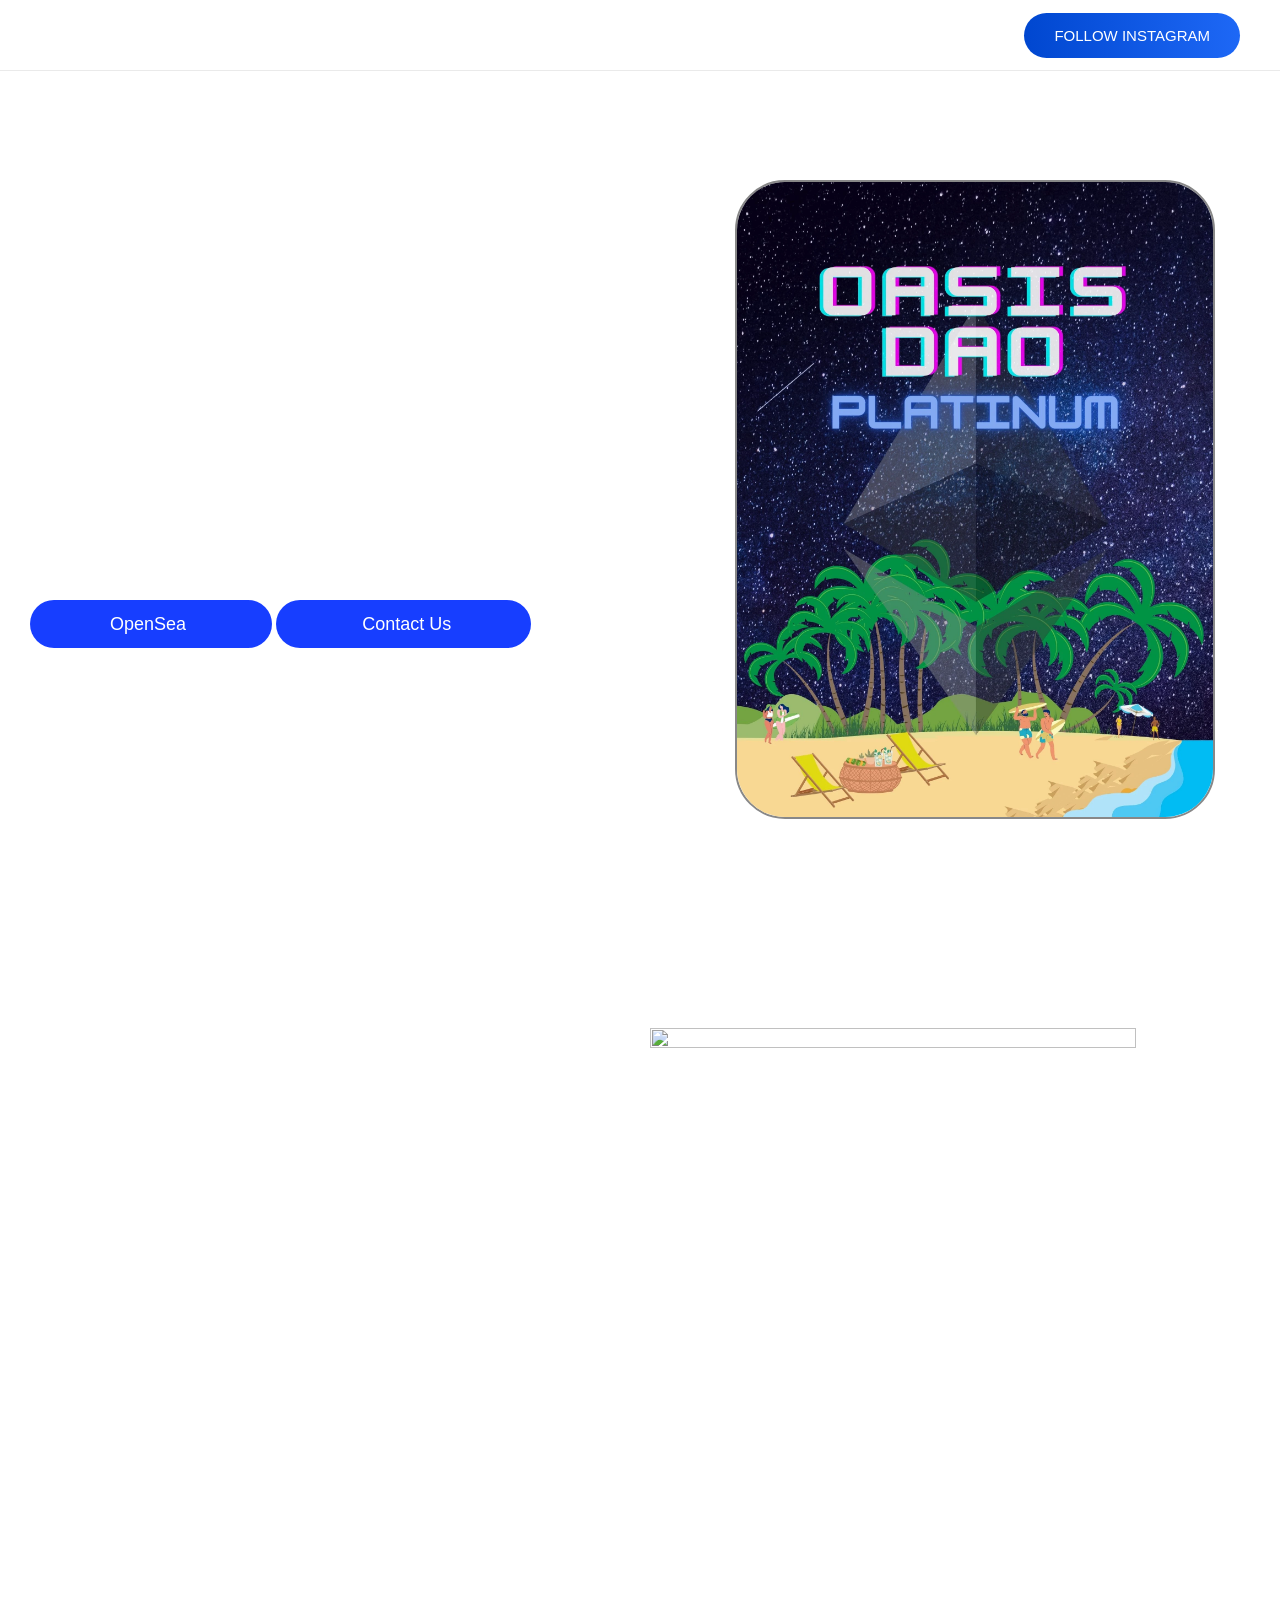
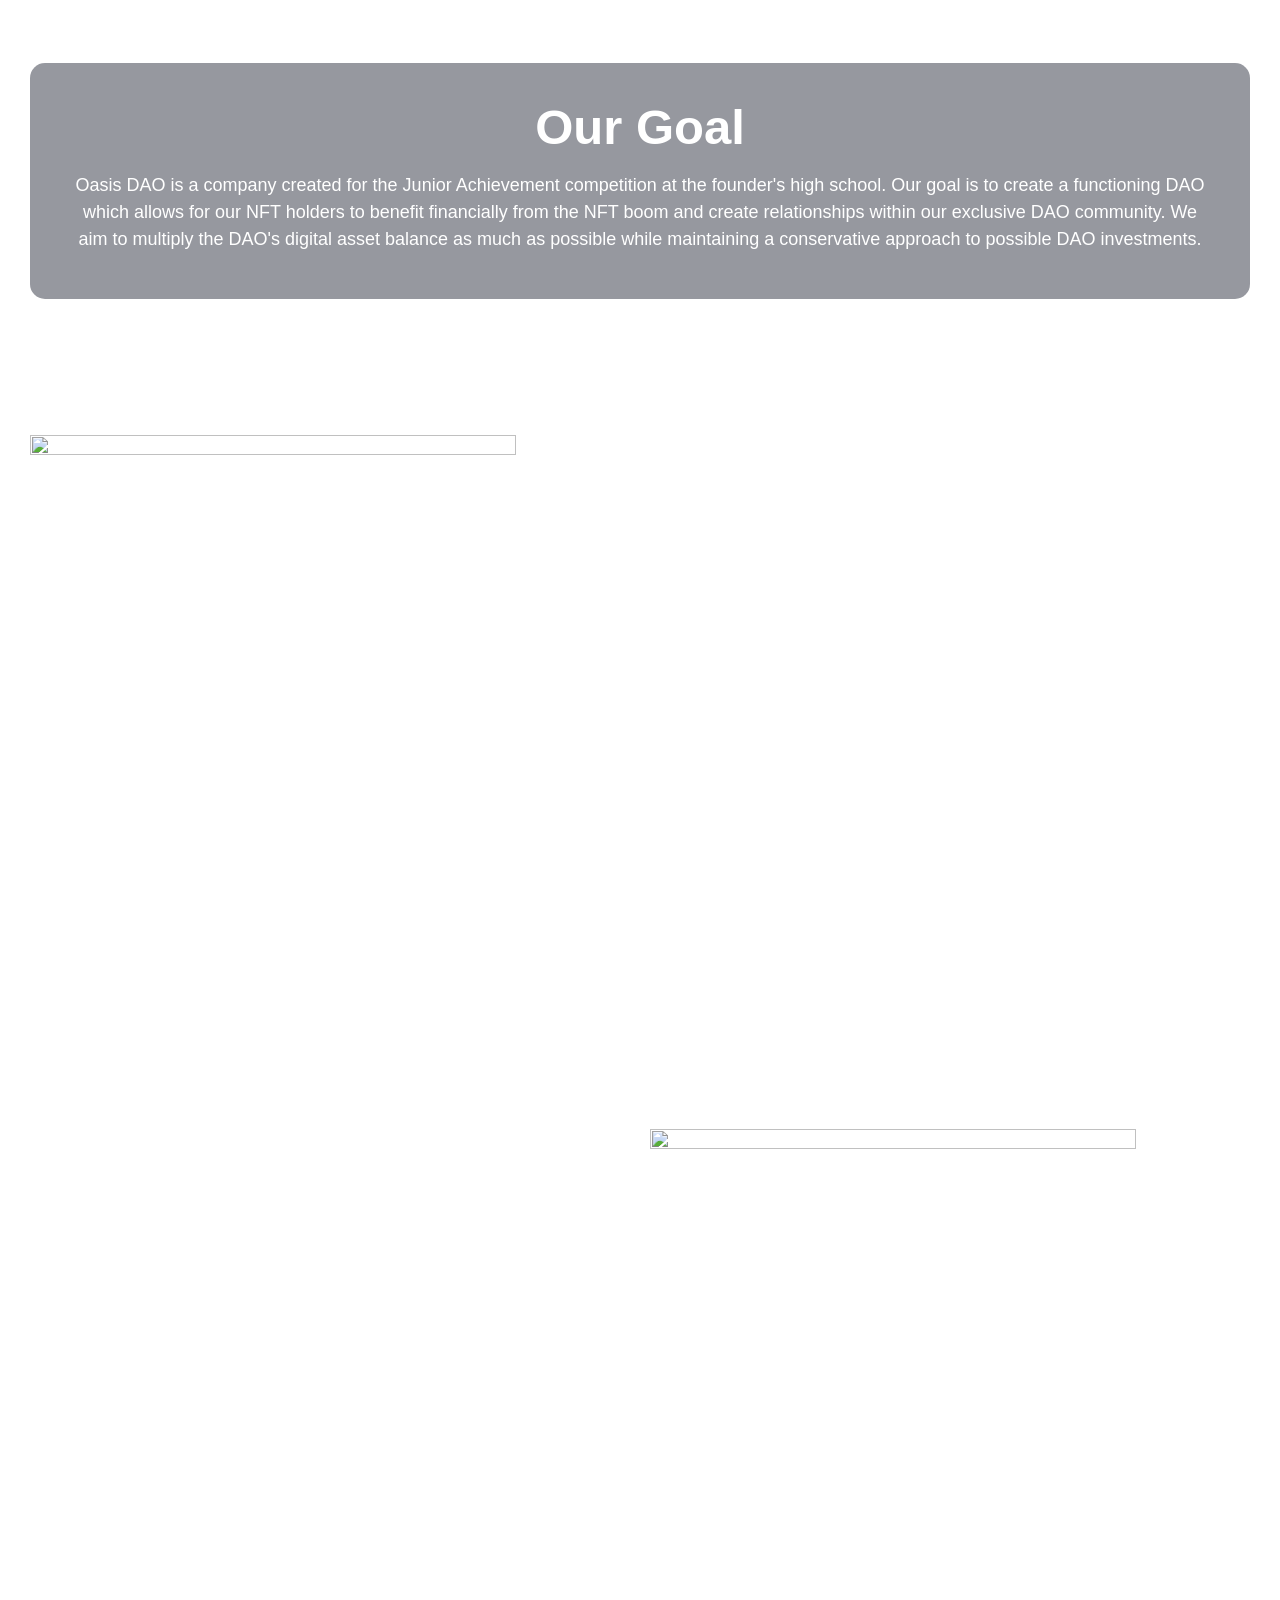
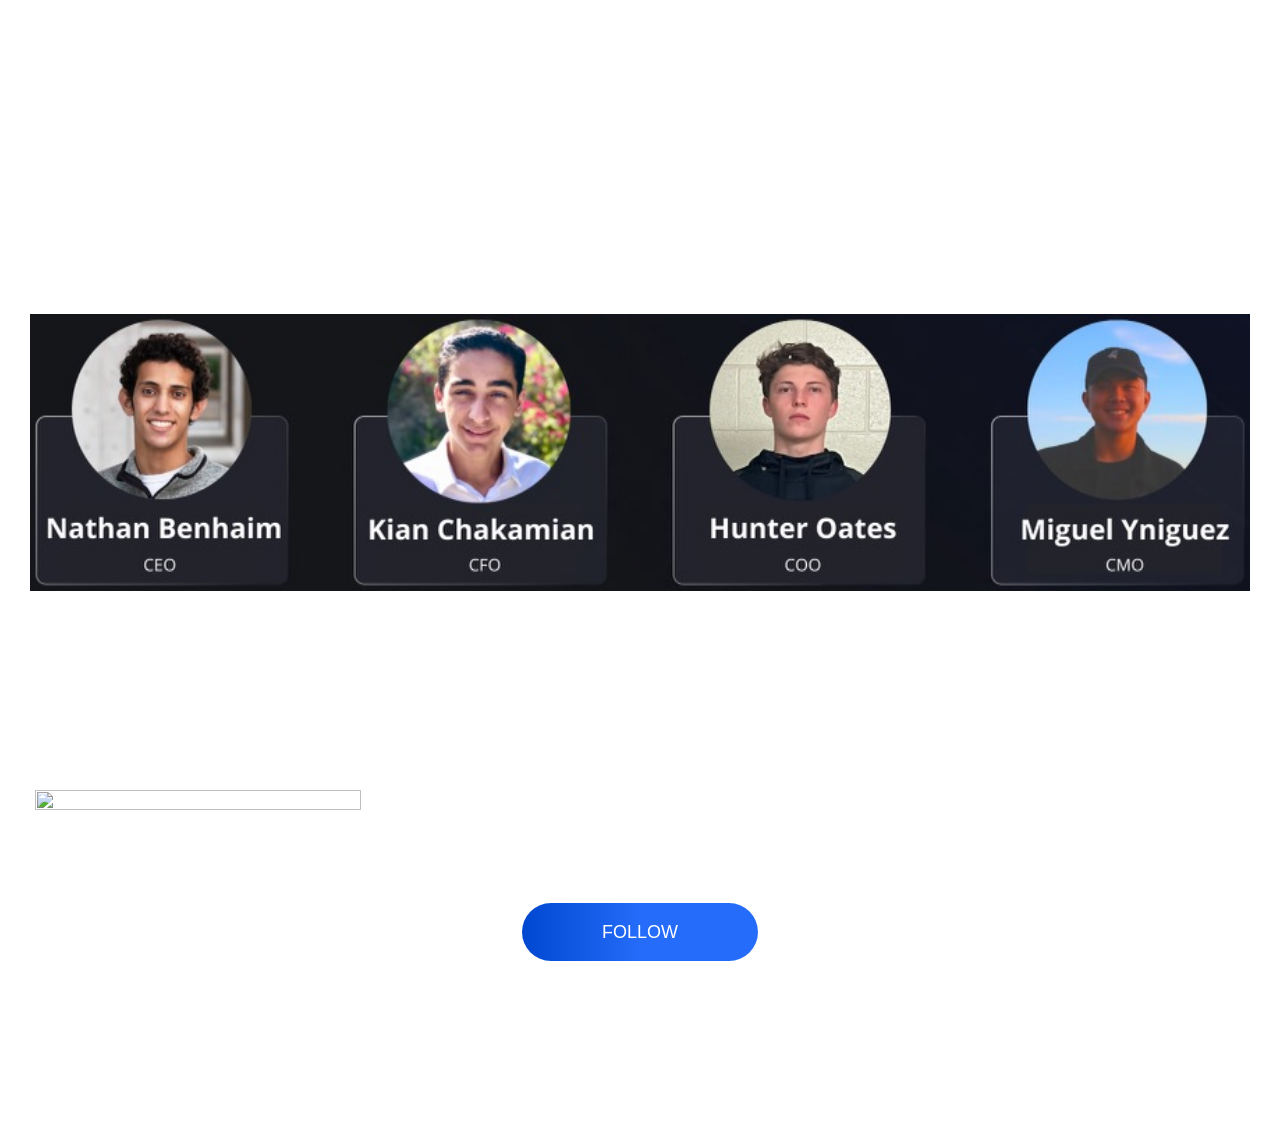
==== index.html @ b32da2de "Fasf" ====
<!DOCTYPE html>
<!-- saved from url=(0018)https://jrny.club/ -->
<html lang="en-US"><head><meta http-equiv="Content-Type" content="text/html; charset=UTF-8">

<meta name="viewport" content="width=device-width, initial-scale=1">
<link rel="profile" href="https://gmpg.org/xfn/11">
<title>Oasis DAO</title>
<meta name="robots" content="max-image-preview:large">
<link rel="dns-prefetch" href="https://fonts.googleapis.com/">
<link rel="dns-prefetch" href="https://s.w.org/">
<link rel="stylesheet" id="astra-theme-css-css" href="./JRNY CRYPTO_files/main.min.css" media="all">
<style id="astra-theme-css-inline-css">
html{font-size:93.75%;}a,.page-title{color:var(--ast-global-color-0);}a:hover,a:focus{color:var(--ast-global-color-1);}body,button,input,select,textarea,.ast-button,.ast-custom-button{font-family:'Inter',sans-serif;font-weight:400;font-size:15px;font-size:1rem;}blockquote{color:var(--ast-global-color-3);}h1,.entry-content h1,h2,.entry-content h2,h3,.entry-content h3,h4,.entry-content h4,h5,.entry-content h5,h6,.entry-content h6,.site-title,.site-title a{font-family:'Inter',sans-serif;font-weight:400;}.site-title{font-size:35px;font-size:2.3333333333333rem;display:none;}header .custom-logo-link img{max-width:175px;}.astra-logo-svg{width:175px;}.ast-archive-description .ast-archive-title{font-size:40px;font-size:2.6666666666667rem;}.site-header .site-description{font-size:15px;font-size:1rem;display:none;}.entry-title{font-size:30px;font-size:2rem;}h1,.entry-content h1{font-size:40px;font-size:2.6666666666667rem;font-weight:400;font-family:'Inter',sans-serif;}h2,.entry-content h2{font-size:30px;font-size:2rem;font-weight:400;font-family:'Inter',sans-serif;}h3,.entry-content h3{font-size:25px;font-size:1.6666666666667rem;font-weight:400;font-family:'Inter',sans-serif;}h4,.entry-content h4{font-size:20px;font-size:1.3333333333333rem;font-weight:400;font-family:'Inter',sans-serif;}h5,.entry-content h5{font-size:18px;font-size:1.2rem;font-weight:400;font-family:'Inter',sans-serif;}h6,.entry-content h6{font-size:15px;font-size:1rem;font-weight:400;font-family:'Inter',sans-serif;}.ast-single-post .entry-title,.page-title{font-size:30px;font-size:2rem;}::selection{background-color:var(--ast-global-color-0);color:#ffffff;}body,h1,.entry-title a,.entry-content h1,h2,.entry-content h2,h3,.entry-content h3,h4,.entry-content h4,h5,.entry-content h5,h6,.entry-content h6{color:var(--ast-global-color-3);}.tagcloud a:hover,.tagcloud a:focus,.tagcloud a.current-item{color:#ffffff;border-color:var(--ast-global-color-0);background-color:var(--ast-global-color-0);}input:focus,input[type="text"]:focus,input[type="email"]:focus,input[type="url"]:focus,input[type="password"]:focus,input[type="reset"]:focus,input[type="search"]:focus,textarea:focus{border-color:var(--ast-global-color-0);}input[type="radio"]:checked,input[type=reset],input[type="checkbox"]:checked,input[type="checkbox"]:hover:checked,input[type="checkbox"]:focus:checked,input[type=range]::-webkit-slider-thumb{border-color:var(--ast-global-color-0);background-color:var(--ast-global-color-0);box-shadow:none;}.site-footer a:hover + .post-count,.site-footer a:focus + .post-count{background:var(--ast-global-color-0);border-color:var(--ast-global-color-0);}.single .nav-links .nav-previous,.single .nav-links .nav-next{color:var(--ast-global-color-0);}.entry-meta,.entry-meta *{line-height:1.45;color:var(--ast-global-color-0);}.entry-meta a:hover,.entry-meta a:hover *,.entry-meta a:focus,.entry-meta a:focus *,.page-links > .page-link,.page-links .page-link:hover,.post-navigation a:hover{color:var(--ast-global-color-1);}#cat option,.secondary .calendar_wrap thead a,.secondary .calendar_wrap thead a:visited{color:var(--ast-global-color-0);}.secondary .calendar_wrap #today,.ast-progress-val span{background:var(--ast-global-color-0);}.secondary a:hover + .post-count,.secondary a:focus + .post-count{background:var(--ast-global-color-0);border-color:var(--ast-global-color-0);}.calendar_wrap #today > a{color:#ffffff;}.page-links .page-link,.single .post-navigation a{color:var(--ast-global-color-0);}.widget-title{font-size:21px;font-size:1.4rem;color:var(--ast-global-color-3);}.ast-single-post .entry-content a,.ast-comment-content a:not(.ast-comment-edit-reply-wrap a){text-decoration:underline;}.ast-single-post .wp-block-button .wp-block-button__link,.ast-single-post .elementor-button-wrapper .elementor-button,.ast-single-post .entry-content .uagb-tab a,.ast-single-post .entry-content .uagb-ifb-cta a,.ast-single-post .entry-content .wp-block-uagb-buttons a,.ast-single-post .entry-content .uabb-module-content a,.ast-single-post .entry-content .uagb-post-grid a,.ast-single-post .entry-content .uagb-timeline a,.ast-single-post .entry-content .uagb-toc__wrap a,.ast-single-post .entry-content .uagb-taxomony-box a,.ast-single-post .entry-content .woocommerce a{text-decoration:none;}.ast-logo-title-inline .site-logo-img{padding-right:1em;}.site-logo-img img{ transition:all 0.2s linear;}.ast-page-builder-template .hentry {margin: 0;}.ast-page-builder-template .site-content > .ast-container {max-width: 100%;padding: 0;}.ast-page-builder-template .site-content #primary {padding: 0;margin: 0;}.ast-page-builder-template .no-results {text-align: center;margin: 4em auto;}.ast-page-builder-template .ast-pagination {padding: 2em;}.ast-page-builder-template .entry-header.ast-no-title.ast-no-thumbnail {margin-top: 0;}.ast-page-builder-template .entry-header.ast-header-without-markup {margin-top: 0;margin-bottom: 0;}.ast-page-builder-template .entry-header.ast-no-title.ast-no-meta {margin-bottom: 0;}.ast-page-builder-template.single .post-navigation {padding-bottom: 2em;}.ast-page-builder-template.single-post .site-content > .ast-container {max-width: 100%;}.ast-page-builder-template .entry-header {margin-top: 4em;margin-left: auto;margin-right: auto;padding-left: 20px;padding-right: 20px;}.ast-page-builder-template .ast-archive-description {margin-top: 4em;margin-left: auto;margin-right: auto;padding-left: 20px;padding-right: 20px;}.single.ast-page-builder-template .entry-header {padding-left: 20px;padding-right: 20px;}.ast-page-builder-template.ast-no-sidebar .entry-content .alignwide {margin-left: 0;margin-right: 0;}@media (max-width:921px){#ast-desktop-header{display:none;}}@media (min-width:921px){#ast-mobile-header{display:none;}}.wp-block-buttons.aligncenter{justify-content:center;}@media (min-width:1200px){.wp-block-group .has-background{padding:20px;}}@media (min-width:1200px){.ast-no-sidebar.ast-separate-container .entry-content .wp-block-group.alignwide,.ast-no-sidebar.ast-separate-container .entry-content .wp-block-cover.alignwide{margin-left:-20px;margin-right:-20px;padding-left:20px;padding-right:20px;}.ast-no-sidebar.ast-separate-container .entry-content .wp-block-cover.alignfull,.ast-no-sidebar.ast-separate-container .entry-content .wp-block-group.alignfull{margin-left:-6.67em;margin-right:-6.67em;padding-left:6.67em;padding-right:6.67em;}}@media (min-width:1200px){.wp-block-cover-image.alignwide .wp-block-cover__inner-container,.wp-block-cover.alignwide .wp-block-cover__inner-container,.wp-block-cover-image.alignfull .wp-block-cover__inner-container,.wp-block-cover.alignfull .wp-block-cover__inner-container{width:100%;}}.ast-plain-container.ast-no-sidebar #primary{margin-top:0;margin-bottom:0;}@media (max-width:921px){.ast-theme-transparent-header #primary,.ast-theme-transparent-header #secondary{padding:0;}}.wp-block-columns{margin-bottom:unset;}.wp-block-image.size-full{margin:2rem 0;}.wp-block-separator.has-background{padding:0;}.wp-block-gallery{margin-bottom:1.6em;}.wp-block-group{padding-top:4em;padding-bottom:4em;}.wp-block-group__inner-container .wp-block-columns:last-child,.wp-block-group__inner-container :last-child,.wp-block-table table{margin-bottom:0;}.blocks-gallery-grid{width:100%;}.wp-block-navigation-link__content{padding:5px 0;}.wp-block-group .wp-block-group .has-text-align-center,.wp-block-group .wp-block-column .has-text-align-center{max-width:100%;}.has-text-align-center{margin:0 auto;}@media (min-width:1200px){.wp-block-cover__inner-container,.alignwide .wp-block-group__inner-container,.alignfull .wp-block-group__inner-container{max-width:1200px;margin:0 auto;}.wp-block-group.alignnone,.wp-block-group.aligncenter,.wp-block-group.alignleft,.wp-block-group.alignright,.wp-block-group.alignwide,.wp-block-columns.alignwide{margin:2rem 0 1rem 0;}}@media (max-width:1200px){.wp-block-group{padding:3em;}.wp-block-group .wp-block-group{padding:1.5em;}.wp-block-columns,.wp-block-column{margin:1rem 0;}}@media (min-width:921px){.wp-block-columns .wp-block-group{padding:2em;}}@media (max-width:544px){.wp-block-cover-image .wp-block-cover__inner-container,.wp-block-cover .wp-block-cover__inner-container{width:unset;}.wp-block-cover,.wp-block-cover-image{padding:2em 0;}.wp-block-group,.wp-block-cover{padding:2em;}.wp-block-media-text__media img,.wp-block-media-text__media video{width:unset;max-width:100%;}.wp-block-media-text.has-background .wp-block-media-text__content{padding:1em;}}@media (max-width:921px){.ast-plain-container.ast-no-sidebar #primary{padding:0;}}@media (min-width:544px){.entry-content .wp-block-media-text.has-media-on-the-right .wp-block-media-text__content{padding:0 8% 0 0;}.entry-content .wp-block-media-text .wp-block-media-text__content{padding:0 0 0 8%;}.ast-plain-container .site-content .entry-content .has-custom-content-position.is-position-bottom-left > *,.ast-plain-container .site-content .entry-content .has-custom-content-position.is-position-bottom-right > *,.ast-plain-container .site-content .entry-content .has-custom-content-position.is-position-top-left > *,.ast-plain-container .site-content .entry-content .has-custom-content-position.is-position-top-right > *,.ast-plain-container .site-content .entry-content .has-custom-content-position.is-position-center-right > *,.ast-plain-container .site-content .entry-content .has-custom-content-position.is-position-center-left > *{margin:0;}}@media (max-width:544px){.entry-content .wp-block-media-text .wp-block-media-text__content{padding:8% 0;}.wp-block-media-text .wp-block-media-text__media img{width:auto;max-width:100%;}}.wp-block-button.is-style-outline .wp-block-button__link{border-color:var(--ast-global-color-0);}.wp-block-button.is-style-outline > .wp-block-button__link:not(.has-text-color),.wp-block-button.wp-block-button__link.is-style-outline:not(.has-text-color){color:var(--ast-global-color-0);}.wp-block-button.is-style-outline .wp-block-button__link:hover,.wp-block-button.is-style-outline .wp-block-button__link:focus{color:#ffffff !important;background-color:var(--ast-global-color-1);border-color:var(--ast-global-color-1);}.post-page-numbers.current .page-link,.ast-pagination .page-numbers.current{color:#ffffff;border-color:var(--ast-global-color-0);background-color:var(--ast-global-color-0);border-radius:2px;}@media (min-width:544px){.entry-content > .alignleft{margin-right:20px;}.entry-content > .alignright{margin-left:20px;}}h1.widget-title{font-weight:400;}h2.widget-title{font-weight:400;}h3.widget-title{font-weight:400;}@media (max-width:921px){.ast-separate-container .ast-article-post,.ast-separate-container .ast-article-single{padding:1.5em 2.14em;}.ast-separate-container #primary,.ast-separate-container #secondary{padding:1.5em 0;}#primary,#secondary{padding:1.5em 0;margin:0;}.ast-left-sidebar #content > .ast-container{display:flex;flex-direction:column-reverse;width:100%;}.ast-author-box img.avatar{margin:20px 0 0 0;}}@media (min-width:922px){.ast-separate-container.ast-right-sidebar #primary,.ast-separate-container.ast-left-sidebar #primary{border:0;}.search-no-results.ast-separate-container #primary{margin-bottom:4em;}}.wp-block-button .wp-block-button__link{color:#ffffff;}.wp-block-button .wp-block-button__link:hover,.wp-block-button .wp-block-button__link:focus{color:#ffffff;background-color:var(--ast-global-color-1);border-color:var(--ast-global-color-1);}.wp-block-button .wp-block-button__link{border-style:solid;border-color:var(--ast-global-color-0);background-color:var(--ast-global-color-0);color:#ffffff;font-family:inherit;font-weight:inherit;line-height:1;border-radius:2px;}.wp-block-buttons .wp-block-button .wp-block-button__link{padding-top:15px;padding-right:30px;padding-bottom:15px;padding-left:30px;}@media (max-width:921px){.wp-block-button .wp-block-button__link{padding-top:14px;padding-right:28px;padding-bottom:14px;padding-left:28px;}}@media (max-width:544px){.wp-block-button .wp-block-button__link{padding-top:12px;padding-right:24px;padding-bottom:12px;padding-left:24px;}}.menu-toggle,button,.ast-button,.ast-custom-button,.button,input#submit,input[type="button"],input[type="submit"],input[type="reset"],form[CLASS*="wp-block-search__"].wp-block-search .wp-block-search__inside-wrapper .wp-block-search__button{border-style:solid;border-top-width:0;border-right-width:0;border-left-width:0;border-bottom-width:0;color:#ffffff;border-color:var(--ast-global-color-0);background-color:var(--ast-global-color-0);border-radius:2px;padding-top:15px;padding-right:30px;padding-bottom:15px;padding-left:30px;font-family:inherit;font-weight:inherit;line-height:1;}button:focus,.menu-toggle:hover,button:hover,.ast-button:hover,.ast-custom-button:hover .button:hover,.ast-custom-button:hover ,input[type=reset]:hover,input[type=reset]:focus,input#submit:hover,input#submit:focus,input[type="button"]:hover,input[type="button"]:focus,input[type="submit"]:hover,input[type="submit"]:focus,form[CLASS*="wp-block-search__"].wp-block-search .wp-block-search__inside-wrapper .wp-block-search__button:hover,form[CLASS*="wp-block-search__"].wp-block-search .wp-block-search__inside-wrapper .wp-block-search__button:focus{color:#ffffff;background-color:var(--ast-global-color-1);border-color:var(--ast-global-color-1);}@media (min-width:544px){.ast-container{max-width:100%;}}@media (max-width:544px){.ast-separate-container .ast-article-post,.ast-separate-container .ast-article-single,.ast-separate-container .comments-title,.ast-separate-container .ast-archive-description{padding:1.5em 1em;}.ast-separate-container #content .ast-container{padding-left:0.54em;padding-right:0.54em;}.ast-separate-container .ast-comment-list li.depth-1{padding:1.5em 1em;margin-bottom:1.5em;}.ast-separate-container .ast-comment-list .bypostauthor{padding:.5em;}.ast-search-menu-icon.ast-dropdown-active .search-field{width:170px;}.menu-toggle,button,.ast-button,.button,input#submit,input[type="button"],input[type="submit"],input[type="reset"]{padding-top:12px;padding-right:24px;padding-bottom:12px;padding-left:24px;}}@media (max-width:921px){.menu-toggle,button,.ast-button,.button,input#submit,input[type="button"],input[type="submit"],input[type="reset"]{padding-top:14px;padding-right:28px;padding-bottom:14px;padding-left:28px;}.ast-mobile-header-stack .main-header-bar .ast-search-menu-icon{display:inline-block;}.ast-header-break-point.ast-header-custom-item-outside .ast-mobile-header-stack .main-header-bar .ast-search-icon{margin:0;}.ast-comment-avatar-wrap img{max-width:2.5em;}.ast-separate-container .ast-comment-list li.depth-1{padding:1.5em 2.14em;}.ast-separate-container .comment-respond{padding:2em 2.14em;}.ast-comment-meta{padding:0 1.8888em 1.3333em;}}.ast-no-sidebar.ast-separate-container .entry-content .alignfull {margin-left: -6.67em;margin-right: -6.67em;width: auto;}@media (max-width: 1200px) {.ast-no-sidebar.ast-separate-container .entry-content .alignfull {margin-left: -2.4em;margin-right: -2.4em;}}@media (max-width: 768px) {.ast-no-sidebar.ast-separate-container .entry-content .alignfull {margin-left: -2.14em;margin-right: -2.14em;}}@media (max-width: 544px) {.ast-no-sidebar.ast-separate-container .entry-content .alignfull {margin-left: -1em;margin-right: -1em;}}.ast-no-sidebar.ast-separate-container .entry-content .alignwide {margin-left: -20px;margin-right: -20px;}.ast-no-sidebar.ast-separate-container .entry-content .wp-block-column .alignfull,.ast-no-sidebar.ast-separate-container .entry-content .wp-block-column .alignwide {margin-left: auto;margin-right: auto;width: 100%;}@media (max-width:921px){.site-title{display:block;}.ast-archive-description .ast-archive-title{font-size:40px;}.site-header .site-description{display:none;}.entry-title{font-size:30px;}h1,.entry-content h1{font-size:30px;}h2,.entry-content h2{font-size:25px;}h3,.entry-content h3{font-size:20px;}.ast-single-post .entry-title,.page-title{font-size:30px;}}@media (max-width:544px){.site-title{display:none;}.ast-archive-description .ast-archive-title{font-size:40px;}.site-header .site-description{display:none;}.entry-title{font-size:30px;}h1,.entry-content h1{font-size:30px;}h2,.entry-content h2{font-size:25px;}h3,.entry-content h3{font-size:20px;}.ast-single-post .entry-title,.page-title{font-size:30px;}}@media (max-width:921px){html{font-size:85.5%;}}@media (max-width:544px){html{font-size:85.5%;}}@media (min-width:922px){.ast-container{max-width:1240px;}}@media (min-width:922px){.site-content .ast-container{display:flex;}}@media (max-width:921px){.site-content .ast-container{flex-direction:column;}}@media (min-width:922px){.main-header-menu .sub-menu .menu-item.ast-left-align-sub-menu:hover > .sub-menu,.main-header-menu .sub-menu .menu-item.ast-left-align-sub-menu.focus > .sub-menu{margin-left:-0px;}}.ast-theme-transparent-header [data-section="section-header-mobile-trigger"] .ast-button-wrap .ast-mobile-menu-trigger-outline{background:transparent;}.wp-block-search {margin-bottom: 20px;}.wp-block-site-tagline {margin-top: 20px;}form.wp-block-search .wp-block-search__input,.wp-block-search.wp-block-search__button-inside .wp-block-search__inside-wrapper,.wp-block-search.wp-block-search__button-inside .wp-block-search__inside-wrapper {border-color: #eaeaea;background: #fafafa;}.wp-block-search.wp-block-search__button-inside .wp-block-search__inside-wrapper .wp-block-search__input:focus,.wp-block-loginout input:focus {outline: thin dotted;}.wp-block-loginout input:focus {border-color: transparent;} form.wp-block-search .wp-block-search__inside-wrapper .wp-block-search__input {padding: 12px;}form.wp-block-search .wp-block-search__button svg {fill: currentColor;width: 20px;height: 20px;}.wp-block-loginout p label {display: block;}.wp-block-loginout p:not(.login-remember):not(.login-submit) input {width: 100%;}.wp-block-loginout .login-remember input {width: 1.1rem;height: 1.1rem;margin: 0 5px 4px 0;vertical-align: middle;}blockquote {padding: 1.2em;}:root .has-ast-global-color-0-color{color:var(--ast-global-color-0);}:root .has-ast-global-color-0-background-color{background-color:var(--ast-global-color-0);}:root .wp-block-button .has-ast-global-color-0-color{color:var(--ast-global-color-0);}:root .wp-block-button .has-ast-global-color-0-background-color{background-color:var(--ast-global-color-0);}:root .has-ast-global-color-1-color{color:var(--ast-global-color-1);}:root .has-ast-global-color-1-background-color{background-color:var(--ast-global-color-1);}:root .wp-block-button .has-ast-global-color-1-color{color:var(--ast-global-color-1);}:root .wp-block-button .has-ast-global-color-1-background-color{background-color:var(--ast-global-color-1);}:root .has-ast-global-color-2-color{color:var(--ast-global-color-2);}:root .has-ast-global-color-2-background-color{background-color:var(--ast-global-color-2);}:root .wp-block-button .has-ast-global-color-2-color{color:var(--ast-global-color-2);}:root .wp-block-button .has-ast-global-color-2-background-color{background-color:var(--ast-global-color-2);}:root .has-ast-global-color-3-color{color:var(--ast-global-color-3);}:root .has-ast-global-color-3-background-color{background-color:var(--ast-global-color-3);}:root .wp-block-button .has-ast-global-color-3-color{color:var(--ast-global-color-3);}:root .wp-block-button .has-ast-global-color-3-background-color{background-color:var(--ast-global-color-3);}:root .has-ast-global-color-4-color{color:var(--ast-global-color-4);}:root .has-ast-global-color-4-background-color{background-color:var(--ast-global-color-4);}:root .wp-block-button .has-ast-global-color-4-color{color:var(--ast-global-color-4);}:root .wp-block-button .has-ast-global-color-4-background-color{background-color:var(--ast-global-color-4);}:root .has-ast-global-color-5-color{color:var(--ast-global-color-5);}:root .has-ast-global-color-5-background-color{background-color:var(--ast-global-color-5);}:root .wp-block-button .has-ast-global-color-5-color{color:var(--ast-global-color-5);}:root .wp-block-button .has-ast-global-color-5-background-color{background-color:var(--ast-global-color-5);}:root .has-ast-global-color-6-color{color:var(--ast-global-color-6);}:root .has-ast-global-color-6-background-color{background-color:var(--ast-global-color-6);}:root .wp-block-button .has-ast-global-color-6-color{color:var(--ast-global-color-6);}:root .wp-block-button .has-ast-global-color-6-background-color{background-color:var(--ast-global-color-6);}:root .has-ast-global-color-7-color{color:var(--ast-global-color-7);}:root .has-ast-global-color-7-background-color{background-color:var(--ast-global-color-7);}:root .wp-block-button .has-ast-global-color-7-color{color:var(--ast-global-color-7);}:root .wp-block-button .has-ast-global-color-7-background-color{background-color:var(--ast-global-color-7);}:root .has-ast-global-color-8-color{color:var(--ast-global-color-8);}:root .has-ast-global-color-8-background-color{background-color:var(--ast-global-color-8);}:root .wp-block-button .has-ast-global-color-8-color{color:var(--ast-global-color-8);}:root .wp-block-button .has-ast-global-color-8-background-color{background-color:var(--ast-global-color-8);}:root{--ast-global-color-0:#0170B9;--ast-global-color-1:#3a3a3a;--ast-global-color-2:#3a3a3a;--ast-global-color-3:#4B4F58;--ast-global-color-4:#F5F5F5;--ast-global-color-5:#FFFFFF;--ast-global-color-6:#F2F5F7;--ast-global-color-7:#424242;--ast-global-color-8:#000000;}.ast-theme-transparent-header #masthead .site-logo-img .transparent-custom-logo .astra-logo-svg{width:150px;}.ast-theme-transparent-header #masthead .site-logo-img .transparent-custom-logo img{ max-width:150px;}@media (max-width:921px){.ast-theme-transparent-header #masthead .site-logo-img .transparent-custom-logo .astra-logo-svg{width:120px;}.ast-theme-transparent-header #masthead .site-logo-img .transparent-custom-logo img{ max-width:120px;}}@media (max-width:543px){.ast-theme-transparent-header #masthead .site-logo-img .transparent-custom-logo .astra-logo-svg{width:100px;}.ast-theme-transparent-header #masthead .site-logo-img .transparent-custom-logo img{ max-width:100px;}}@media (min-width:921px){.ast-theme-transparent-header #masthead{position:absolute;left:0;right:0;}.ast-theme-transparent-header .main-header-bar,.ast-theme-transparent-header.ast-header-break-point .main-header-bar{background:none;}body.elementor-editor-active.ast-theme-transparent-header #masthead,.fl-builder-edit .ast-theme-transparent-header #masthead,body.vc_editor.ast-theme-transparent-header #masthead,body.brz-ed.ast-theme-transparent-header #masthead{z-index:0;}.ast-header-break-point.ast-replace-site-logo-transparent.ast-theme-transparent-header .custom-mobile-logo-link{display:none;}.ast-header-break-point.ast-replace-site-logo-transparent.ast-theme-transparent-header .transparent-custom-logo{display:inline-block;}.ast-theme-transparent-header .ast-above-header,.ast-theme-transparent-header .ast-above-header.ast-above-header-bar{background-image:none;background-color:transparent;}.ast-theme-transparent-header .ast-below-header{background-image:none;background-color:transparent;}}@media (max-width:921px){.ast-theme-transparent-header #masthead{position:absolute;left:0;right:0;}.ast-theme-transparent-header .main-header-bar,.ast-theme-transparent-header.ast-header-break-point .main-header-bar{background:none;}body.elementor-editor-active.ast-theme-transparent-header #masthead,.fl-builder-edit .ast-theme-transparent-header #masthead,body.vc_editor.ast-theme-transparent-header #masthead,body.brz-ed.ast-theme-transparent-header #masthead{z-index:0;}.ast-header-break-point.ast-replace-site-logo-transparent.ast-theme-transparent-header .custom-mobile-logo-link{display:none;}.ast-header-break-point.ast-replace-site-logo-transparent.ast-theme-transparent-header .transparent-custom-logo{display:inline-block;}.ast-theme-transparent-header .ast-above-header,.ast-theme-transparent-header .ast-above-header.ast-above-header-bar{background-image:none;background-color:transparent;}.ast-theme-transparent-header .ast-below-header{background-image:none;background-color:transparent;}}.ast-theme-transparent-header #ast-desktop-header > [CLASS*="-header-wrap"]:nth-last-child(2) > [CLASS*="-header-bar"],.ast-theme-transparent-header.ast-header-break-point #ast-mobile-header > [CLASS*="-header-wrap"]:nth-last-child(2) > [CLASS*="-header-bar"]{border-bottom-width:0;border-bottom-style:solid;}.ast-breadcrumbs .trail-browse,.ast-breadcrumbs .trail-items,.ast-breadcrumbs .trail-items li{display:inline-block;margin:0;padding:0;border:none;background:inherit;text-indent:0;}.ast-breadcrumbs .trail-browse{font-size:inherit;font-style:inherit;font-weight:inherit;color:inherit;}.ast-breadcrumbs .trail-items{list-style:none;}.trail-items li::after{padding:0 0.3em;content:"\00bb";}.trail-items li:last-of-type::after{display:none;}h1,.entry-content h1,h2,.entry-content h2,h3,.entry-content h3,h4,.entry-content h4,h5,.entry-content h5,h6,.entry-content h6{color:var(--ast-global-color-2);}@media (max-width:921px){.ast-builder-grid-row-container.ast-builder-grid-row-tablet-3-firstrow .ast-builder-grid-row > *:first-child,.ast-builder-grid-row-container.ast-builder-grid-row-tablet-3-lastrow .ast-builder-grid-row > *:last-child{grid-column:1 / -1;}}@media (max-width:544px){.ast-builder-grid-row-container.ast-builder-grid-row-mobile-3-firstrow .ast-builder-grid-row > *:first-child,.ast-builder-grid-row-container.ast-builder-grid-row-mobile-3-lastrow .ast-builder-grid-row > *:last-child{grid-column:1 / -1;}}.ast-builder-layout-element[data-section="title_tagline"]{display:flex;}@media (max-width:921px){.ast-header-break-point .ast-builder-layout-element[data-section="title_tagline"]{display:flex;}}@media (max-width:544px){.ast-header-break-point .ast-builder-layout-element[data-section="title_tagline"]{display:flex;}}[data-section*="section-hb-button-"] .menu-link{display:none;}.ast-header-button-1 .ast-custom-button{border-radius:100px;}.ast-header-button-1[data-section="section-hb-button-1"]{display:flex;}@media (max-width:921px){.ast-header-break-point .ast-header-button-1[data-section="section-hb-button-1"]{display:flex;}}@media (max-width:544px){.ast-header-break-point .ast-header-button-1[data-section="section-hb-button-1"]{display:flex;}}.ast-builder-menu-1{font-family:inherit;font-weight:500;}.ast-builder-menu-1 .menu-item > .menu-link{font-size:14px;font-size:0.93333333333333rem;color:#ffffff;}.ast-builder-menu-1 .menu-item > .ast-menu-toggle{color:#ffffff;}.ast-builder-menu-1 .menu-item:hover > .menu-link,.ast-builder-menu-1 .inline-on-mobile .menu-item:hover > .ast-menu-toggle{color:#1e68f6;}.ast-builder-menu-1 .menu-item:hover > .ast-menu-toggle{color:#1e68f6;}.ast-builder-menu-1 .sub-menu,.ast-builder-menu-1 .inline-on-mobile .sub-menu{border-top-width:2px;border-bottom-width:0;border-right-width:0;border-left-width:0;border-color:var(--ast-global-color-0);border-style:solid;border-radius:0;}.ast-builder-menu-1 .main-header-menu > .menu-item > .sub-menu,.ast-builder-menu-1 .main-header-menu > .menu-item > .astra-full-megamenu-wrapper{margin-top:0;}.ast-desktop .ast-builder-menu-1 .main-header-menu > .menu-item > .sub-menu:before,.ast-desktop .ast-builder-menu-1 .main-header-menu > .menu-item > .astra-full-megamenu-wrapper:before{height:calc( 0px + 5px );}.ast-desktop .ast-builder-menu-1 .menu-item .sub-menu .menu-link{border-style:none;}@media (max-width:921px){.ast-header-break-point .ast-builder-menu-1 .menu-item.menu-item-has-children > .ast-menu-toggle{top:0;}.ast-builder-menu-1 .menu-item-has-children > .menu-link:after{content:unset;}}@media (max-width:544px){.ast-header-break-point .ast-builder-menu-1 .menu-item.menu-item-has-children > .ast-menu-toggle{top:0;}}.ast-builder-menu-1{display:flex;}@media (max-width:921px){.ast-header-break-point .ast-builder-menu-1{display:flex;}}@media (max-width:544px){.ast-header-break-point .ast-builder-menu-1{display:flex;}}.ast-builder-social-element:hover {color: #0274be;}.ast-social-stack-desktop .ast-builder-social-element,.ast-social-stack-tablet .ast-builder-social-element,.ast-social-stack-mobile .ast-builder-social-element {margin-top: 6px;margin-bottom: 6px;}.ast-social-color-type-official .ast-builder-social-element,.ast-social-color-type-official .social-item-label {color: var(--color);background-color: var(--background-color);}.header-social-inner-wrap.ast-social-color-type-official .ast-builder-social-element svg,.footer-social-inner-wrap.ast-social-color-type-official .ast-builder-social-element svg {fill: currentColor;}.social-show-label-true .ast-builder-social-element {width: auto;padding: 0 0.4em;}[data-section^="section-fb-social-icons-"] .footer-social-inner-wrap {text-align: center;}.ast-footer-social-wrap {width: 100%;}.ast-footer-social-wrap .ast-builder-social-element:first-child {margin-left: 0;}.ast-footer-social-wrap .ast-builder-social-element:last-child {margin-right: 0;}.ast-header-social-wrap .ast-builder-social-element:first-child {margin-left: 0;}.ast-header-social-wrap .ast-builder-social-element:last-child {margin-right: 0;}.ast-builder-social-element {line-height: 1;color: #3a3a3a;background: transparent;vertical-align: middle;transition: all 0.01s;margin-left: 6px;margin-right: 6px;justify-content: center;align-items: center;}.ast-builder-social-element {line-height: 1;color: #3a3a3a;background: transparent;vertical-align: middle;transition: all 0.01s;margin-left: 6px;margin-right: 6px;justify-content: center;align-items: center;}.ast-builder-social-element .social-item-label {padding-left: 6px;}.ast-header-social-1-wrap .ast-builder-social-element{margin-left:10px;margin-right:10px;}.ast-header-social-1-wrap .ast-builder-social-element svg{width:20px;height:20px;}.ast-header-social-1-wrap{margin-left:10px;margin-right:10px;}.ast-header-social-1-wrap .ast-social-color-type-custom svg{fill:#ffffff;}.ast-header-social-1-wrap .ast-social-color-type-custom .social-item-label{color:#ffffff;}.ast-builder-layout-element[data-section="section-hb-social-icons-1"]{display:flex;}@media (max-width:921px){.ast-header-break-point .ast-builder-layout-element[data-section="section-hb-social-icons-1"]{display:flex;}}@media (max-width:544px){.ast-header-break-point .ast-builder-layout-element[data-section="section-hb-social-icons-1"]{display:flex;}}.ast-footer-copyright{text-align:left;}.ast-footer-copyright {color:#5d6588;}@media (max-width:921px){.ast-footer-copyright{text-align:center;}}@media (max-width:544px){.ast-footer-copyright{text-align:center;}}.ast-footer-copyright {font-size:16px;font-size:1.0666666666667rem;}.ast-footer-copyright.ast-builder-layout-element{display:flex;}@media (max-width:921px){.ast-header-break-point .ast-footer-copyright.ast-builder-layout-element{display:flex;}}@media (max-width:544px){.ast-header-break-point .ast-footer-copyright.ast-builder-layout-element{display:flex;}}.ast-builder-social-element:hover {color: #0274be;}.ast-social-stack-desktop .ast-builder-social-element,.ast-social-stack-tablet .ast-builder-social-element,.ast-social-stack-mobile .ast-builder-social-element {margin-top: 6px;margin-bottom: 6px;}.ast-social-color-type-official .ast-builder-social-element,.ast-social-color-type-official .social-item-label {color: var(--color);background-color: var(--background-color);}.header-social-inner-wrap.ast-social-color-type-official .ast-builder-social-element svg,.footer-social-inner-wrap.ast-social-color-type-official .ast-builder-social-element svg {fill: currentColor;}.social-show-label-true .ast-builder-social-element {width: auto;padding: 0 0.4em;}[data-section^="section-fb-social-icons-"] .footer-social-inner-wrap {text-align: center;}.ast-footer-social-wrap {width: 100%;}.ast-footer-social-wrap .ast-builder-social-element:first-child {margin-left: 0;}.ast-footer-social-wrap .ast-builder-social-element:last-child {margin-right: 0;}.ast-header-social-wrap .ast-builder-social-element:first-child {margin-left: 0;}.ast-header-social-wrap .ast-builder-social-element:last-child {margin-right: 0;}.ast-builder-social-element {line-height: 1;color: #3a3a3a;background: transparent;vertical-align: middle;transition: all 0.01s;margin-left: 6px;margin-right: 6px;justify-content: center;align-items: center;}.ast-builder-social-element {line-height: 1;color: #3a3a3a;background: transparent;vertical-align: middle;transition: all 0.01s;margin-left: 6px;margin-right: 6px;justify-content: center;align-items: center;}.ast-builder-social-element .social-item-label {padding-left: 6px;}.ast-footer-social-1-wrap .ast-builder-social-element svg{width:20px;height:20px;}.ast-footer-social-1-wrap{margin-right:-10px;}.ast-footer-social-1-wrap .ast-social-color-type-custom svg{fill:#ffffff;}.ast-footer-social-1-wrap .ast-social-color-type-custom .social-item-label{color:#ffffff;}[data-section="section-fb-social-icons-1"] .footer-social-inner-wrap{text-align:right;}@media (max-width:921px){[data-section="section-fb-social-icons-1"] .footer-social-inner-wrap{text-align:center;}}@media (max-width:544px){[data-section="section-fb-social-icons-1"] .footer-social-inner-wrap{text-align:center;}}.ast-builder-layout-element[data-section="section-fb-social-icons-1"]{display:flex;}@media (max-width:921px){.ast-header-break-point .ast-builder-layout-element[data-section="section-fb-social-icons-1"]{display:flex;}}@media (max-width:544px){.ast-header-break-point .ast-builder-layout-element[data-section="section-fb-social-icons-1"]{display:flex;}}.site-above-footer-wrap{padding-top:20px;padding-bottom:20px;}.site-above-footer-wrap[data-section="section-above-footer-builder"]{background-color:rgba(237,237,237,0);;background-image:none;;min-height:80px;border-style:solid;border-width:0px;border-top-width:1px;border-top-color:#5d6588;}.site-above-footer-wrap[data-section="section-above-footer-builder"] .ast-builder-grid-row{max-width:1200px;margin-left:auto;margin-right:auto;}.site-above-footer-wrap[data-section="section-above-footer-builder"] .ast-builder-grid-row,.site-above-footer-wrap[data-section="section-above-footer-builder"] .site-footer-section{align-items:center;}.site-above-footer-wrap[data-section="section-above-footer-builder"].ast-footer-row-inline .site-footer-section{display:flex;margin-bottom:0;}.ast-builder-grid-row-2-equal .ast-builder-grid-row{grid-template-columns:repeat( 2,1fr );}@media (max-width:921px){.site-above-footer-wrap[data-section="section-above-footer-builder"].ast-footer-row-tablet-inline .site-footer-section{display:flex;margin-bottom:0;}.site-above-footer-wrap[data-section="section-above-footer-builder"].ast-footer-row-tablet-stack .site-footer-section{display:block;margin-bottom:10px;}.ast-builder-grid-row-container.ast-builder-grid-row-tablet-2-equal .ast-builder-grid-row{grid-template-columns:repeat( 2,1fr );}}@media (max-width:544px){.site-above-footer-wrap[data-section="section-above-footer-builder"].ast-footer-row-mobile-inline .site-footer-section{display:flex;margin-bottom:0;}.site-above-footer-wrap[data-section="section-above-footer-builder"].ast-footer-row-mobile-stack .site-footer-section{display:block;margin-bottom:10px;}.ast-builder-grid-row-container.ast-builder-grid-row-mobile-full .ast-builder-grid-row{grid-template-columns:1fr;}}.site-above-footer-wrap[data-section="section-above-footer-builder"]{display:grid;}@media (max-width:921px){.ast-header-break-point .site-above-footer-wrap[data-section="section-above-footer-builder"]{display:grid;}}@media (max-width:544px){.ast-header-break-point .site-above-footer-wrap[data-section="section-above-footer-builder"]{display:grid;}}.elementor-widget-heading .elementor-heading-title{margin:0;}.elementor-post.elementor-grid-item.hentry{margin-bottom:0;}.woocommerce div.product .elementor-element.elementor-products-grid .related.products ul.products li.product,.elementor-element .elementor-wc-products .woocommerce[class*='columns-'] ul.products li.product{width:auto;margin:0;float:none;}.elementor-toc__list-wrapper{margin:0;}.ast-left-sidebar .elementor-section.elementor-section-stretched,.ast-right-sidebar .elementor-section.elementor-section-stretched{max-width:100%;left:0 !important;}.elementor-template-full-width .ast-container{display:block;}@media (max-width:544px){.elementor-element .elementor-wc-products .woocommerce[class*="columns-"] ul.products li.product{width:auto;margin:0;}.elementor-element .woocommerce .woocommerce-result-count{float:none;}}.ast-header-break-point .main-header-bar{border-bottom-width:1px;}@media (min-width:922px){.main-header-bar{border-bottom-width:1px;}}.ast-safari-browser-less-than-11 .main-header-menu .menu-item, .ast-safari-browser-less-than-11 .main-header-bar .ast-masthead-custom-menu-items{display:block;}.main-header-menu .menu-item, #astra-footer-menu .menu-item, .main-header-bar .ast-masthead-custom-menu-items{-js-display:flex;display:flex;-webkit-box-pack:center;-webkit-justify-content:center;-moz-box-pack:center;-ms-flex-pack:center;justify-content:center;-webkit-box-orient:vertical;-webkit-box-direction:normal;-webkit-flex-direction:column;-moz-box-orient:vertical;-moz-box-direction:normal;-ms-flex-direction:column;flex-direction:column;}.main-header-menu > .menu-item > .menu-link, #astra-footer-menu > .menu-item > .menu-link{height:100%;-webkit-box-align:center;-webkit-align-items:center;-moz-box-align:center;-ms-flex-align:center;align-items:center;-js-display:flex;display:flex;}.ast-header-break-point .main-navigation ul .menu-item .menu-link .icon-arrow:first-of-type svg{top:.2em;margin-top:0px;margin-left:0px;width:.65em;transform:translate(0, -2px) rotateZ(270deg);}.ast-mobile-popup-content .ast-submenu-expanded > .ast-menu-toggle{transform:rotateX(180deg);}.ast-separate-container .blog-layout-1, .ast-separate-container .blog-layout-2, .ast-separate-container .blog-layout-3{background-color:transparent;background-image:none;}.ast-separate-container .ast-article-post{background-color:var(--ast-global-color-5);;}@media (max-width:921px){.ast-separate-container .ast-article-post{background-color:var(--ast-global-color-5);;}}@media (max-width:544px){.ast-separate-container .ast-article-post{background-color:var(--ast-global-color-5);;}}.ast-separate-container .ast-article-single:not(.ast-related-post), .ast-separate-container .comments-area .comment-respond,.ast-separate-container .comments-area .ast-comment-list li, .ast-separate-container .ast-woocommerce-container, .ast-separate-container .error-404, .ast-separate-container .no-results, .single.ast-separate-container .ast-author-meta, .ast-separate-container .related-posts-title-wrapper, .ast-separate-container.ast-two-container #secondary .widget,.ast-separate-container .comments-count-wrapper, .ast-box-layout.ast-plain-container .site-content,.ast-padded-layout.ast-plain-container .site-content, .ast-separate-container .comments-area .comments-title{background-color:var(--ast-global-color-5);;}@media (max-width:921px){.ast-separate-container .ast-article-single:not(.ast-related-post), .ast-separate-container .comments-area .comment-respond,.ast-separate-container .comments-area .ast-comment-list li, .ast-separate-container .ast-woocommerce-container, .ast-separate-container .error-404, .ast-separate-container .no-results, .single.ast-separate-container .ast-author-meta, .ast-separate-container .related-posts-title-wrapper, .ast-separate-container.ast-two-container #secondary .widget,.ast-separate-container .comments-count-wrapper, .ast-box-layout.ast-plain-container .site-content,.ast-padded-layout.ast-plain-container .site-content, .ast-separate-container .comments-area .comments-title{background-color:var(--ast-global-color-5);;}}@media (max-width:544px){.ast-separate-container .ast-article-single:not(.ast-related-post), .ast-separate-container .comments-area .comment-respond,.ast-separate-container .comments-area .ast-comment-list li, .ast-separate-container .ast-woocommerce-container, .ast-separate-container .error-404, .ast-separate-container .no-results, .single.ast-separate-container .ast-author-meta, .ast-separate-container .related-posts-title-wrapper, .ast-separate-container.ast-two-container #secondary .widget,.ast-separate-container .comments-count-wrapper, .ast-box-layout.ast-plain-container .site-content,.ast-padded-layout.ast-plain-container .site-content, .ast-separate-container .comments-area .comments-title{background-color:var(--ast-global-color-5);;}}.ast-mobile-header-content > *,.ast-desktop-header-content > * {padding: 10px 0;height: auto;}.ast-mobile-header-content > *:first-child,.ast-desktop-header-content > *:first-child {padding-top: 10px;}.ast-mobile-header-content > .ast-builder-menu,.ast-desktop-header-content > .ast-builder-menu {padding-top: 0;}.ast-mobile-header-content > *:last-child,.ast-desktop-header-content > *:last-child {padding-bottom: 0;}.ast-mobile-header-content .ast-search-menu-icon.ast-inline-search label,.ast-desktop-header-content .ast-search-menu-icon.ast-inline-search label {width: 100%;}.ast-desktop-header-content .main-header-bar-navigation .ast-submenu-expanded > .ast-menu-toggle::before {transform: rotateX(180deg);}#ast-desktop-header .ast-desktop-header-content,.ast-mobile-header-content .ast-search-icon,.ast-desktop-header-content .ast-search-icon,.ast-mobile-header-wrap .ast-mobile-header-content,.ast-main-header-nav-open.ast-popup-nav-open .ast-mobile-header-wrap .ast-mobile-header-content,.ast-main-header-nav-open.ast-popup-nav-open .ast-desktop-header-content {display: none;}.ast-main-header-nav-open.ast-header-break-point #ast-desktop-header .ast-desktop-header-content,.ast-main-header-nav-open.ast-header-break-point .ast-mobile-header-wrap .ast-mobile-header-content {display: block;}.ast-desktop .ast-desktop-header-content .astra-menu-animation-slide-up > .menu-item > .sub-menu,.ast-desktop .ast-desktop-header-content .astra-menu-animation-slide-up > .menu-item .menu-item > .sub-menu,.ast-desktop .ast-desktop-header-content .astra-menu-animation-slide-down > .menu-item > .sub-menu,.ast-desktop .ast-desktop-header-content .astra-menu-animation-slide-down > .menu-item .menu-item > .sub-menu,.ast-desktop .ast-desktop-header-content .astra-menu-animation-fade > .menu-item > .sub-menu,.ast-desktop .ast-desktop-header-content .astra-menu-animation-fade > .menu-item .menu-item > .sub-menu {opacity: 1;visibility: visible;}.ast-hfb-header.ast-default-menu-enable.ast-header-break-point .ast-mobile-header-wrap .ast-mobile-header-content .main-header-bar-navigation {width: unset;margin: unset;}.ast-mobile-header-content.content-align-flex-end .main-header-bar-navigation .menu-item-has-children > .ast-menu-toggle,.ast-desktop-header-content.content-align-flex-end .main-header-bar-navigation .menu-item-has-children > .ast-menu-toggle {left: calc( 20px - 0.907em);}.ast-mobile-header-content .ast-search-menu-icon,.ast-mobile-header-content .ast-search-menu-icon.slide-search,.ast-desktop-header-content .ast-search-menu-icon,.ast-desktop-header-content .ast-search-menu-icon.slide-search {width: 100%;position: relative;display: block;right: auto;transform: none;}.ast-mobile-header-content .ast-search-menu-icon.slide-search .search-form,.ast-mobile-header-content .ast-search-menu-icon .search-form,.ast-desktop-header-content .ast-search-menu-icon.slide-search .search-form,.ast-desktop-header-content .ast-search-menu-icon .search-form {right: 0;visibility: visible;opacity: 1;position: relative;top: auto;transform: none;padding: 0;display: block;overflow: hidden;}.ast-mobile-header-content .ast-search-menu-icon.ast-inline-search .search-field,.ast-mobile-header-content .ast-search-menu-icon .search-field,.ast-desktop-header-content .ast-search-menu-icon.ast-inline-search .search-field,.ast-desktop-header-content .ast-search-menu-icon .search-field {width: 100%;padding-right: 5.5em;}.ast-mobile-header-content .ast-search-menu-icon .search-submit,.ast-desktop-header-content .ast-search-menu-icon .search-submit {display: block;position: absolute;height: 100%;top: 0;right: 0;padding: 0 1em;border-radius: 0;}.ast-hfb-header.ast-default-menu-enable.ast-header-break-point .ast-mobile-header-wrap .ast-mobile-header-content .main-header-bar-navigation ul .sub-menu .menu-link {padding-left: 30px;}.ast-hfb-header.ast-default-menu-enable.ast-header-break-point .ast-mobile-header-wrap .ast-mobile-header-content .main-header-bar-navigation .sub-menu .menu-item .menu-item .menu-link {padding-left: 40px;}.ast-mobile-popup-drawer.active .ast-mobile-popup-inner{background-color:#ffffff;;}.ast-mobile-header-wrap .ast-mobile-header-content, .ast-desktop-header-content{background-color:#ffffff;;}.ast-mobile-popup-content > *, .ast-mobile-header-content > *, .ast-desktop-popup-content > *, .ast-desktop-header-content > *{padding-top:0;padding-bottom:0;}.content-align-flex-start .ast-builder-layout-element{justify-content:flex-start;}.content-align-flex-start .main-header-menu{text-align:left;}.ast-mobile-popup-drawer.active .menu-toggle-close{color:#3a3a3a;}.ast-mobile-header-wrap .ast-primary-header-bar,.ast-primary-header-bar .site-primary-header-wrap{min-height:70px;}.ast-desktop .ast-primary-header-bar .main-header-menu > .menu-item{line-height:70px;}@media (max-width:921px){#masthead .ast-mobile-header-wrap .ast-primary-header-bar,#masthead .ast-mobile-header-wrap .ast-below-header-bar{padding-left:20px;padding-right:20px;}}.ast-header-break-point .ast-primary-header-bar{border-bottom-width:1px;border-bottom-color:#eaeaea;border-bottom-style:solid;}@media (min-width:922px){.ast-primary-header-bar{border-bottom-width:1px;border-bottom-color:#eaeaea;border-bottom-style:solid;}}.ast-primary-header-bar{background-color:#ffffff;;}.ast-primary-header-bar{display:block;}@media (max-width:921px){.ast-header-break-point .ast-primary-header-bar{display:grid;}}@media (max-width:544px){.ast-header-break-point .ast-primary-header-bar{display:grid;}}[data-section="section-header-mobile-trigger"] .ast-button-wrap .ast-mobile-menu-trigger-outline{background:transparent;color:var(--ast-global-color-0);border-top-width:1px;border-bottom-width:1px;border-right-width:1px;border-left-width:1px;border-style:solid;border-color:var(--ast-global-color-0);border-radius:2px;}[data-section="section-header-mobile-trigger"] .ast-button-wrap .mobile-menu-toggle-icon .ast-mobile-svg{width:20px;height:20px;fill:var(--ast-global-color-0);}[data-section="section-header-mobile-trigger"] .ast-button-wrap .mobile-menu-wrap .mobile-menu{color:var(--ast-global-color-0);}.ast-builder-menu-mobile .main-navigation .menu-item > .menu-link{font-family:inherit;font-weight:inherit;}.ast-builder-menu-mobile .main-navigation .menu-item.menu-item-has-children > .ast-menu-toggle{top:0;}.ast-builder-menu-mobile .main-navigation .menu-item-has-children > .menu-link:after{content:unset;}.ast-hfb-header .ast-builder-menu-mobile .main-navigation .main-header-menu, .ast-hfb-header .ast-builder-menu-mobile .main-navigation .main-header-menu, .ast-hfb-header .ast-mobile-header-content .ast-builder-menu-mobile .main-navigation .main-header-menu, .ast-hfb-header .ast-mobile-popup-content .ast-builder-menu-mobile .main-navigation .main-header-menu{border-top-width:1px;border-color:#223393;}.ast-hfb-header .ast-builder-menu-mobile .main-navigation .menu-item .sub-menu .menu-link, .ast-hfb-header .ast-builder-menu-mobile .main-navigation .menu-item .menu-link, .ast-hfb-header .ast-builder-menu-mobile .main-navigation .menu-item .sub-menu .menu-link, .ast-hfb-header .ast-builder-menu-mobile .main-navigation .menu-item .menu-link, .ast-hfb-header .ast-mobile-header-content .ast-builder-menu-mobile .main-navigation .menu-item .sub-menu .menu-link, .ast-hfb-header .ast-mobile-header-content .ast-builder-menu-mobile .main-navigation .menu-item .menu-link, .ast-hfb-header .ast-mobile-popup-content .ast-builder-menu-mobile .main-navigation .menu-item .sub-menu .menu-link, .ast-hfb-header .ast-mobile-popup-content .ast-builder-menu-mobile .main-navigation .menu-item .menu-link{border-bottom-width:1px;border-color:#223393;border-style:solid;}.ast-builder-menu-mobile .main-navigation .menu-item.menu-item-has-children > .ast-menu-toggle{top:0;}@media (max-width:921px){.ast-builder-menu-mobile .main-navigation .menu-item.menu-item-has-children > .ast-menu-toggle{top:0;}.ast-builder-menu-mobile .main-navigation .menu-item-has-children > .menu-link:after{content:unset;}}@media (max-width:544px){.ast-builder-menu-mobile .main-navigation .main-header-menu .menu-item > .menu-link{color:#ffffff;}.ast-builder-menu-mobile .main-navigation .menu-item  > .ast-menu-toggle{color:#ffffff;}.ast-builder-menu-mobile .main-navigation .menu-item.menu-item-has-children > .ast-menu-toggle{top:0;}.ast-builder-menu-mobile .main-navigation .main-header-menu, .ast-builder-menu-mobile .main-navigation .main-header-menu .sub-menu{background-color:#0a1031;;background-image:none;;}}.ast-builder-menu-mobile .main-navigation{display:block;}@media (max-width:921px){.ast-header-break-point .ast-builder-menu-mobile .main-navigation{display:block;}}@media (max-width:544px){.ast-header-break-point .ast-builder-menu-mobile .main-navigation{display:block;}}.footer-nav-wrap .astra-footer-vertical-menu {display: grid;}@media (min-width: 769px) {.footer-nav-wrap .astra-footer-horizontal-menu li {margin: 0;}.footer-nav-wrap .astra-footer-horizontal-menu a {padding: 0 0.5em;}}@media (min-width: 769px) {.footer-nav-wrap .astra-footer-horizontal-menu li:first-child a {padding-left: 0;}.footer-nav-wrap .astra-footer-horizontal-menu li:last-child a {padding-right: 0;}}.footer-widget-area[data-section="section-footer-menu"] .astra-footer-horizontal-menu{justify-content:flex-end;}.footer-widget-area[data-section="section-footer-menu"] .astra-footer-vertical-menu .menu-item{align-items:flex-end;}#astra-footer-menu .menu-item > a{color:#5d6588;font-size:16px;font-size:1.0666666666667rem;}#astra-footer-menu .menu-item:hover > a{color:var(--ast-global-color-0);}@media (max-width:921px){.footer-widget-area[data-section="section-footer-menu"] .astra-footer-tablet-horizontal-menu{justify-content:center;}.footer-widget-area[data-section="section-footer-menu"] .astra-footer-tablet-vertical-menu{display:grid;}.footer-widget-area[data-section="section-footer-menu"] .astra-footer-tablet-vertical-menu .menu-item{align-items:center;}#astra-footer-menu .menu-item > a{padding-left:20px;padding-right:20px;}}@media (max-width:544px){.footer-widget-area[data-section="section-footer-menu"] .astra-footer-mobile-horizontal-menu{justify-content:center;}.footer-widget-area[data-section="section-footer-menu"] .astra-footer-mobile-vertical-menu{display:grid;}.footer-widget-area[data-section="section-footer-menu"] .astra-footer-mobile-vertical-menu .menu-item{align-items:center;}}.footer-widget-area[data-section="section-footer-menu"]{display:block;}@media (max-width:921px){.ast-header-break-point .footer-widget-area[data-section="section-footer-menu"]{display:block;}}@media (max-width:544px){.ast-header-break-point .footer-widget-area[data-section="section-footer-menu"]{display:block;}}:root{--e-global-color-astglobalcolor0:#0170B9;--e-global-color-astglobalcolor1:#3a3a3a;--e-global-color-astglobalcolor2:#3a3a3a;--e-global-color-astglobalcolor3:#4B4F58;--e-global-color-astglobalcolor4:#F5F5F5;--e-global-color-astglobalcolor5:#FFFFFF;--e-global-color-astglobalcolor6:#F2F5F7;--e-global-color-astglobalcolor7:#424242;--e-global-color-astglobalcolor8:#000000;}
</style>
<link rel="stylesheet" id="astra-google-fonts-css" href="./JRNY CRYPTO_files/css" media="all">
<link rel="stylesheet" id="ultimate-post-kit-site-css" href="./JRNY CRYPTO_files/ultimate-post-kit-site.css" media="all">
<link rel="stylesheet" id="wp-block-library-css" href="./JRNY CRYPTO_files/style.min.css" media="all">
<style id="global-styles-inline-css">
body{--wp--preset--color--black: #000000;--wp--preset--color--cyan-bluish-gray: #abb8c3;--wp--preset--color--white: #ffffff;--wp--preset--color--pale-pink: #f78da7;--wp--preset--color--vivid-red: #cf2e2e;--wp--preset--color--luminous-vivid-orange: #ff6900;--wp--preset--color--luminous-vivid-amber: #fcb900;--wp--preset--color--light-green-cyan: #7bdcb5;--wp--preset--color--vivid-green-cyan: #00d084;--wp--preset--color--pale-cyan-blue: #8ed1fc;--wp--preset--color--vivid-cyan-blue: #0693e3;--wp--preset--color--vivid-purple: #9b51e0;--wp--preset--color--ast-global-color-0: var(--ast-global-color-0);--wp--preset--color--ast-global-color-1: var(--ast-global-color-1);--wp--preset--color--ast-global-color-2: var(--ast-global-color-2);--wp--preset--color--ast-global-color-3: var(--ast-global-color-3);--wp--preset--color--ast-global-color-4: var(--ast-global-color-4);--wp--preset--color--ast-global-color-5: var(--ast-global-color-5);--wp--preset--color--ast-global-color-6: var(--ast-global-color-6);--wp--preset--color--ast-global-color-7: var(--ast-global-color-7);--wp--preset--color--ast-global-color-8: var(--ast-global-color-8);--wp--preset--gradient--vivid-cyan-blue-to-vivid-purple: linear-gradient(135deg,rgba(6,147,227,1) 0%,rgb(155,81,224) 100%);--wp--preset--gradient--light-green-cyan-to-vivid-green-cyan: linear-gradient(135deg,rgb(122,220,180) 0%,rgb(0,208,130) 100%);--wp--preset--gradient--luminous-vivid-amber-to-luminous-vivid-orange: linear-gradient(135deg,rgba(252,185,0,1) 0%,rgba(255,105,0,1) 100%);--wp--preset--gradient--luminous-vivid-orange-to-vivid-red: linear-gradient(135deg,rgba(255,105,0,1) 0%,rgb(207,46,46) 100%);--wp--preset--gradient--very-light-gray-to-cyan-bluish-gray: linear-gradient(135deg,rgb(238,238,238) 0%,rgb(169,184,195) 100%);--wp--preset--gradient--cool-to-warm-spectrum: linear-gradient(135deg,rgb(74,234,220) 0%,rgb(151,120,209) 20%,rgb(207,42,186) 40%,rgb(238,44,130) 60%,rgb(251,105,98) 80%,rgb(254,248,76) 100%);--wp--preset--gradient--blush-light-purple: linear-gradient(135deg,rgb(255,206,236) 0%,rgb(152,150,240) 100%);--wp--preset--gradient--blush-bordeaux: linear-gradient(135deg,rgb(254,205,165) 0%,rgb(254,45,45) 50%,rgb(107,0,62) 100%);--wp--preset--gradient--luminous-dusk: linear-gradient(135deg,rgb(255,203,112) 0%,rgb(199,81,192) 50%,rgb(65,88,208) 100%);--wp--preset--gradient--pale-ocean: linear-gradient(135deg,rgb(255,245,203) 0%,rgb(182,227,212) 50%,rgb(51,167,181) 100%);--wp--preset--gradient--electric-grass: linear-gradient(135deg,rgb(202,248,128) 0%,rgb(113,206,126) 100%);--wp--preset--gradient--midnight: linear-gradient(135deg,rgb(2,3,129) 0%,rgb(40,116,252) 100%);--wp--preset--duotone--dark-grayscale: url('#wp-duotone-dark-grayscale');--wp--preset--duotone--grayscale: url('#wp-duotone-grayscale');--wp--preset--duotone--purple-yellow: url('#wp-duotone-purple-yellow');--wp--preset--duotone--blue-red: url('#wp-duotone-blue-red');--wp--preset--duotone--midnight: url('#wp-duotone-midnight');--wp--preset--duotone--magenta-yellow: url('#wp-duotone-magenta-yellow');--wp--preset--duotone--purple-green: url('#wp-duotone-purple-green');--wp--preset--duotone--blue-orange: url('#wp-duotone-blue-orange');--wp--preset--font-size--small: 13px;--wp--preset--font-size--medium: 20px;--wp--preset--font-size--large: 36px;--wp--preset--font-size--x-large: 42px;}body { margin: 0; }.wp-site-blocks > .alignleft { float: left; margin-right: 2em; }.wp-site-blocks > .alignright { float: right; margin-left: 2em; }.wp-site-blocks > .aligncenter { justify-content: center; margin-left: auto; margin-right: auto; }.has-black-color{color: var(--wp--preset--color--black) !important;}.has-cyan-bluish-gray-color{color: var(--wp--preset--color--cyan-bluish-gray) !important;}.has-white-color{color: var(--wp--preset--color--white) !important;}.has-pale-pink-color{color: var(--wp--preset--color--pale-pink) !important;}.has-vivid-red-color{color: var(--wp--preset--color--vivid-red) !important;}.has-luminous-vivid-orange-color{color: var(--wp--preset--color--luminous-vivid-orange) !important;}.has-luminous-vivid-amber-color{color: var(--wp--preset--color--luminous-vivid-amber) !important;}.has-light-green-cyan-color{color: var(--wp--preset--color--light-green-cyan) !important;}.has-vivid-green-cyan-color{color: var(--wp--preset--color--vivid-green-cyan) !important;}.has-pale-cyan-blue-color{color: var(--wp--preset--color--pale-cyan-blue) !important;}.has-vivid-cyan-blue-color{color: var(--wp--preset--color--vivid-cyan-blue) !important;}.has-vivid-purple-color{color: var(--wp--preset--color--vivid-purple) !important;}.has-ast-global-color-0-color{color: var(--wp--preset--color--ast-global-color-0) !important;}.has-ast-global-color-1-color{color: var(--wp--preset--color--ast-global-color-1) !important;}.has-ast-global-color-2-color{color: var(--wp--preset--color--ast-global-color-2) !important;}.has-ast-global-color-3-color{color: var(--wp--preset--color--ast-global-color-3) !important;}.has-ast-global-color-4-color{color: var(--wp--preset--color--ast-global-color-4) !important;}.has-ast-global-color-5-color{color: var(--wp--preset--color--ast-global-color-5) !important;}.has-ast-global-color-6-color{color: var(--wp--preset--color--ast-global-color-6) !important;}.has-ast-global-color-7-color{color: var(--wp--preset--color--ast-global-color-7) !important;}.has-ast-global-color-8-color{color: var(--wp--preset--color--ast-global-color-8) !important;}.has-black-background-color{background-color: var(--wp--preset--color--black) !important;}.has-cyan-bluish-gray-background-color{background-color: var(--wp--preset--color--cyan-bluish-gray) !important;}.has-white-background-color{background-color: var(--wp--preset--color--white) !important;}.has-pale-pink-background-color{background-color: var(--wp--preset--color--pale-pink) !important;}.has-vivid-red-background-color{background-color: var(--wp--preset--color--vivid-red) !important;}.has-luminous-vivid-orange-background-color{background-color: var(--wp--preset--color--luminous-vivid-orange) !important;}.has-luminous-vivid-amber-background-color{background-color: var(--wp--preset--color--luminous-vivid-amber) !important;}.has-light-green-cyan-background-color{background-color: var(--wp--preset--color--light-green-cyan) !important;}.has-vivid-green-cyan-background-color{background-color: var(--wp--preset--color--vivid-green-cyan) !important;}.has-pale-cyan-blue-background-color{background-color: var(--wp--preset--color--pale-cyan-blue) !important;}.has-vivid-cyan-blue-background-color{background-color: var(--wp--preset--color--vivid-cyan-blue) !important;}.has-vivid-purple-background-color{background-color: var(--wp--preset--color--vivid-purple) !important;}.has-ast-global-color-0-background-color{background-color: var(--wp--preset--color--ast-global-color-0) !important;}.has-ast-global-color-1-background-color{background-color: var(--wp--preset--color--ast-global-color-1) !important;}.has-ast-global-color-2-background-color{background-color: var(--wp--preset--color--ast-global-color-2) !important;}.has-ast-global-color-3-background-color{background-color: var(--wp--preset--color--ast-global-color-3) !important;}.has-ast-global-color-4-background-color{background-color: var(--wp--preset--color--ast-global-color-4) !important;}.has-ast-global-color-5-background-color{background-color: var(--wp--preset--color--ast-global-color-5) !important;}.has-ast-global-color-6-background-color{background-color: var(--wp--preset--color--ast-global-color-6) !important;}.has-ast-global-color-7-background-color{background-color: var(--wp--preset--color--ast-global-color-7) !important;}.has-ast-global-color-8-background-color{background-color: var(--wp--preset--color--ast-global-color-8) !important;}.has-black-border-color{border-color: var(--wp--preset--color--black) !important;}.has-cyan-bluish-gray-border-color{border-color: var(--wp--preset--color--cyan-bluish-gray) !important;}.has-white-border-color{border-color: var(--wp--preset--color--white) !important;}.has-pale-pink-border-color{border-color: var(--wp--preset--color--pale-pink) !important;}.has-vivid-red-border-color{border-color: var(--wp--preset--color--vivid-red) !important;}.has-luminous-vivid-orange-border-color{border-color: var(--wp--preset--color--luminous-vivid-orange) !important;}.has-luminous-vivid-amber-border-color{border-color: var(--wp--preset--color--luminous-vivid-amber) !important;}.has-light-green-cyan-border-color{border-color: var(--wp--preset--color--light-green-cyan) !important;}.has-vivid-green-cyan-border-color{border-color: var(--wp--preset--color--vivid-green-cyan) !important;}.has-pale-cyan-blue-border-color{border-color: var(--wp--preset--color--pale-cyan-blue) !important;}.has-vivid-cyan-blue-border-color{border-color: var(--wp--preset--color--vivid-cyan-blue) !important;}.has-vivid-purple-border-color{border-color: var(--wp--preset--color--vivid-purple) !important;}.has-ast-global-color-0-border-color{border-color: var(--wp--preset--color--ast-global-color-0) !important;}.has-ast-global-color-1-border-color{border-color: var(--wp--preset--color--ast-global-color-1) !important;}.has-ast-global-color-2-border-color{border-color: var(--wp--preset--color--ast-global-color-2) !important;}.has-ast-global-color-3-border-color{border-color: var(--wp--preset--color--ast-global-color-3) !important;}.has-ast-global-color-4-border-color{border-color: var(--wp--preset--color--ast-global-color-4) !important;}.has-ast-global-color-5-border-color{border-color: var(--wp--preset--color--ast-global-color-5) !important;}.has-ast-global-color-6-border-color{border-color: var(--wp--preset--color--ast-global-color-6) !important;}.has-ast-global-color-7-border-color{border-color: var(--wp--preset--color--ast-global-color-7) !important;}.has-ast-global-color-8-border-color{border-color: var(--wp--preset--color--ast-global-color-8) !important;}.has-vivid-cyan-blue-to-vivid-purple-gradient-background{background: var(--wp--preset--gradient--vivid-cyan-blue-to-vivid-purple) !important;}.has-light-green-cyan-to-vivid-green-cyan-gradient-background{background: var(--wp--preset--gradient--light-green-cyan-to-vivid-green-cyan) !important;}.has-luminous-vivid-amber-to-luminous-vivid-orange-gradient-background{background: var(--wp--preset--gradient--luminous-vivid-amber-to-luminous-vivid-orange) !important;}.has-luminous-vivid-orange-to-vivid-red-gradient-background{background: var(--wp--preset--gradient--luminous-vivid-orange-to-vivid-red) !important;}.has-very-light-gray-to-cyan-bluish-gray-gradient-background{background: var(--wp--preset--gradient--very-light-gray-to-cyan-bluish-gray) !important;}.has-cool-to-warm-spectrum-gradient-background{background: var(--wp--preset--gradient--cool-to-warm-spectrum) !important;}.has-blush-light-purple-gradient-background{background: var(--wp--preset--gradient--blush-light-purple) !important;}.has-blush-bordeaux-gradient-background{background: var(--wp--preset--gradient--blush-bordeaux) !important;}.has-luminous-dusk-gradient-background{background: var(--wp--preset--gradient--luminous-dusk) !important;}.has-pale-ocean-gradient-background{background: var(--wp--preset--gradient--pale-ocean) !important;}.has-electric-grass-gradient-background{background: var(--wp--preset--gradient--electric-grass) !important;}.has-midnight-gradient-background{background: var(--wp--preset--gradient--midnight) !important;}.has-small-font-size{font-size: var(--wp--preset--font-size--small) !important;}.has-medium-font-size{font-size: var(--wp--preset--font-size--medium) !important;}.has-large-font-size{font-size: var(--wp--preset--font-size--large) !important;}.has-x-large-font-size{font-size: var(--wp--preset--font-size--x-large) !important;}
</style>
<link rel="stylesheet" id="recent-posts-widget-with-thumbnails-public-style-css" href="./JRNY CRYPTO_files/public.css" media="all">
<link rel="stylesheet" id="jet-elements-css" href="./JRNY CRYPTO_files/jet-elements.css" media="all">
<link rel="stylesheet" id="jet-elements-skin-css" href="./JRNY CRYPTO_files/jet-elements-skin.css" media="all">
<link rel="stylesheet" id="elementor-icons-css" href="./JRNY CRYPTO_files/elementor-icons.min.css" media="all">
<link rel="stylesheet" id="elementor-frontend-legacy-css" href="./JRNY CRYPTO_files/frontend-legacy.min.css" media="all">
<link rel="stylesheet" id="elementor-frontend-css" href="./JRNY CRYPTO_files/frontend.min.css" media="all">
<style id="elementor-frontend-inline-css">
@font-face{font-family:eicons;src:url(https://jrny.club/wp-content/plugins/elementor/assets/lib/eicons/fonts/eicons.eot?5.10.0);src:url(https://jrny.club/wp-content/plugins/elementor/assets/lib/eicons/fonts/eicons.eot?5.10.0#iefix) format("embedded-opentype"),url(https://jrny.club/wp-content/plugins/elementor/assets/lib/eicons/fonts/eicons.woff2?5.10.0) format("woff2"),url(https://jrny.club/wp-content/plugins/elementor/assets/lib/eicons/fonts/eicons.woff?5.10.0) format("woff"),url(https://jrny.club/wp-content/plugins/elementor/assets/lib/eicons/fonts/eicons.ttf?5.10.0) format("truetype"),url(https://jrny.club/wp-content/plugins/elementor/assets/lib/eicons/fonts/eicons.svg?5.10.0#eicon) format("svg");font-weight:400;font-style:normal}
.elementor-kit-6{--e-global-color-primary:#FFFFFF;--e-global-color-secondary:#54595F;--e-global-color-text:#7A7A7A;--e-global-color-accent:#61CE70;--e-global-color-ac6b4dd:#246CF9;background-image:url("https://jrny.club/wp-content/uploads/JRNY-Landing2.jpg");background-size:cover;}.elementor-kit-6 button,.elementor-kit-6 input[type="button"],.elementor-kit-6 input[type="submit"],.elementor-kit-6 .elementor-button{font-size:18px;font-weight:600;background-color:transparent;background-image:linear-gradient(270deg, #246CF9 50%, #0047D0 100%);border-radius:50px 50px 50px 50px;padding:15px 40px 15px 40px;}.elementor-kit-6 button:hover,.elementor-kit-6 button:focus,.elementor-kit-6 input[type="button"]:hover,.elementor-kit-6 input[type="button"]:focus,.elementor-kit-6 input[type="submit"]:hover,.elementor-kit-6 input[type="submit"]:focus,.elementor-kit-6 .elementor-button:hover,.elementor-kit-6 .elementor-button:focus{background-color:transparent;background-image:linear-gradient(270deg, #0047D0 50%, #246CF9 100%);}.elementor-section.elementor-section-boxed > .elementor-container{max-width:1240px;}.elementor-widget:not(:last-child){margin-bottom:20px;}{}h1.entry-title{display:var(--page-title-display);}@media(max-width:1024px){.elementor-section.elementor-section-boxed > .elementor-container{max-width:1024px;}}@media(max-width:767px){.elementor-section.elementor-section-boxed > .elementor-container{max-width:767px;}}
.elementor-widget-heading .elementor-heading-title{color:var( --e-global-color-primary );font-family:var( --e-global-typography-primary-font-family ), Sans-serif;font-weight:var( --e-global-typography-primary-font-weight );}.elementor-widget-image .widget-image-caption{color:var( --e-global-color-text );font-family:var( --e-global-typography-text-font-family ), Sans-serif;font-weight:var( --e-global-typography-text-font-weight );}.elementor-widget-text-editor{color:var( --e-global-color-text );font-family:var( --e-global-typography-text-font-family ), Sans-serif;font-weight:var( --e-global-typography-text-font-weight );}.elementor-widget-text-editor.elementor-drop-cap-view-stacked .elementor-drop-cap{background-color:var( --e-global-color-primary );}.elementor-widget-text-editor.elementor-drop-cap-view-framed .elementor-drop-cap, .elementor-widget-text-editor.elementor-drop-cap-view-default .elementor-drop-cap{color:var( --e-global-color-primary );border-color:var( --e-global-color-primary );}.elementor-widget-button .elementor-button{font-family:var( --e-global-typography-accent-font-family ), Sans-serif;font-weight:var( --e-global-typography-accent-font-weight );background-color:var( --e-global-color-accent );}.elementor-widget-divider{--divider-color:var( --e-global-color-secondary );}.elementor-widget-divider .elementor-divider__text{color:var( --e-global-color-secondary );font-family:var( --e-global-typography-secondary-font-family ), Sans-serif;font-weight:var( --e-global-typography-secondary-font-weight );}.elementor-widget-divider.elementor-view-stacked .elementor-icon{background-color:var( --e-global-color-secondary );}.elementor-widget-divider.elementor-view-framed .elementor-icon, .elementor-widget-divider.elementor-view-default .elementor-icon{color:var( --e-global-color-secondary );border-color:var( --e-global-color-secondary );}.elementor-widget-divider.elementor-view-framed .elementor-icon, .elementor-widget-divider.elementor-view-default .elementor-icon svg{fill:var( --e-global-color-secondary );}.elementor-widget-image-box .elementor-image-box-title{color:var( --e-global-color-primary );font-family:var( --e-global-typography-primary-font-family ), Sans-serif;font-weight:var( --e-global-typography-primary-font-weight );}.elementor-widget-image-box .elementor-image-box-description{color:var( --e-global-color-text );font-family:var( --e-global-typography-text-font-family ), Sans-serif;font-weight:var( --e-global-typography-text-font-weight );}.elementor-widget-icon.elementor-view-stacked .elementor-icon{background-color:var( --e-global-color-primary );}.elementor-widget-icon.elementor-view-framed .elementor-icon, .elementor-widget-icon.elementor-view-default .elementor-icon{color:var( --e-global-color-primary );border-color:var( --e-global-color-primary );}.elementor-widget-icon.elementor-view-framed .elementor-icon, .elementor-widget-icon.elementor-view-default .elementor-icon svg{fill:var( --e-global-color-primary );}.elementor-widget-icon-box.elementor-view-stacked .elementor-icon{background-color:var( --e-global-color-primary );}.elementor-widget-icon-box.elementor-view-framed .elementor-icon, .elementor-widget-icon-box.elementor-view-default .elementor-icon{fill:var( --e-global-color-primary );color:var( --e-global-color-primary );border-color:var( --e-global-color-primary );}.elementor-widget-icon-box .elementor-icon-box-title{color:var( --e-global-color-primary );}.elementor-widget-icon-box .elementor-icon-box-title, .elementor-widget-icon-box .elementor-icon-box-title a{font-family:var( --e-global-typography-primary-font-family ), Sans-serif;font-weight:var( --e-global-typography-primary-font-weight );}.elementor-widget-icon-box .elementor-icon-box-description{color:var( --e-global-color-text );font-family:var( --e-global-typography-text-font-family ), Sans-serif;font-weight:var( --e-global-typography-text-font-weight );}.elementor-widget-star-rating .elementor-star-rating__title{color:var( --e-global-color-text );font-family:var( --e-global-typography-text-font-family ), Sans-serif;font-weight:var( --e-global-typography-text-font-weight );}.elementor-widget-image-gallery .gallery-item .gallery-caption{font-family:var( --e-global-typography-accent-font-family ), Sans-serif;font-weight:var( --e-global-typography-accent-font-weight );}.elementor-widget-icon-list .elementor-icon-list-item:not(:last-child):after{border-color:var( --e-global-color-text );}.elementor-widget-icon-list .elementor-icon-list-icon i{color:var( --e-global-color-primary );}.elementor-widget-icon-list .elementor-icon-list-icon svg{fill:var( --e-global-color-primary );}.elementor-widget-icon-list .elementor-icon-list-text{color:var( --e-global-color-secondary );}.elementor-widget-icon-list .elementor-icon-list-item > .elementor-icon-list-text, .elementor-widget-icon-list .elementor-icon-list-item > a{font-family:var( --e-global-typography-text-font-family ), Sans-serif;font-weight:var( --e-global-typography-text-font-weight );}.elementor-widget-counter .elementor-counter-number-wrapper{color:var( --e-global-color-primary );font-family:var( --e-global-typography-primary-font-family ), Sans-serif;font-weight:var( --e-global-typography-primary-font-weight );}.elementor-widget-counter .elementor-counter-title{color:var( --e-global-color-secondary );font-family:var( --e-global-typography-secondary-font-family ), Sans-serif;font-weight:var( --e-global-typography-secondary-font-weight );}.elementor-widget-progress .elementor-progress-wrapper .elementor-progress-bar{background-color:var( --e-global-color-primary );}.elementor-widget-progress .elementor-title{color:var( --e-global-color-primary );font-family:var( --e-global-typography-text-font-family ), Sans-serif;font-weight:var( --e-global-typography-text-font-weight );}.elementor-widget-testimonial .elementor-testimonial-content{color:var( --e-global-color-text );font-family:var( --e-global-typography-text-font-family ), Sans-serif;font-weight:var( --e-global-typography-text-font-weight );}.elementor-widget-testimonial .elementor-testimonial-name{color:var( --e-global-color-primary );font-family:var( --e-global-typography-primary-font-family ), Sans-serif;font-weight:var( --e-global-typography-primary-font-weight );}.elementor-widget-testimonial .elementor-testimonial-job{color:var( --e-global-color-secondary );font-family:var( --e-global-typography-secondary-font-family ), Sans-serif;font-weight:var( --e-global-typography-secondary-font-weight );}.elementor-widget-tabs .elementor-tab-title, .elementor-widget-tabs .elementor-tab-title a{color:var( --e-global-color-primary );}.elementor-widget-tabs .elementor-tab-title.elementor-active,
					 .elementor-widget-tabs .elementor-tab-title.elementor-active a{color:var( --e-global-color-accent );}.elementor-widget-tabs .elementor-tab-title{font-family:var( --e-global-typography-primary-font-family ), Sans-serif;font-weight:var( --e-global-typography-primary-font-weight );}.elementor-widget-tabs .elementor-tab-content{color:var( --e-global-color-text );font-family:var( --e-global-typography-text-font-family ), Sans-serif;font-weight:var( --e-global-typography-text-font-weight );}.elementor-widget-accordion .elementor-accordion-icon, .elementor-widget-accordion .elementor-accordion-title{color:var( --e-global-color-primary );}.elementor-widget-accordion .elementor-accordion-icon svg{fill:var( --e-global-color-primary );}.elementor-widget-accordion .elementor-active .elementor-accordion-icon, .elementor-widget-accordion .elementor-active .elementor-accordion-title{color:var( --e-global-color-accent );}.elementor-widget-accordion .elementor-active .elementor-accordion-icon svg{fill:var( --e-global-color-accent );}.elementor-widget-accordion .elementor-accordion-title{font-family:var( --e-global-typography-primary-font-family ), Sans-serif;font-weight:var( --e-global-typography-primary-font-weight );}.elementor-widget-accordion .elementor-tab-content{color:var( --e-global-color-text );font-family:var( --e-global-typography-text-font-family ), Sans-serif;font-weight:var( --e-global-typography-text-font-weight );}.elementor-widget-toggle .elementor-toggle-title, .elementor-widget-toggle .elementor-toggle-icon{color:var( --e-global-color-primary );}.elementor-widget-toggle .elementor-toggle-icon svg{fill:var( --e-global-color-primary );}.elementor-widget-toggle .elementor-tab-title.elementor-active a, .elementor-widget-toggle .elementor-tab-title.elementor-active .elementor-toggle-icon{color:var( --e-global-color-accent );}.elementor-widget-toggle .elementor-toggle-title{font-family:var( --e-global-typography-primary-font-family ), Sans-serif;font-weight:var( --e-global-typography-primary-font-weight );}.elementor-widget-toggle .elementor-tab-content{color:var( --e-global-color-text );font-family:var( --e-global-typography-text-font-family ), Sans-serif;font-weight:var( --e-global-typography-text-font-weight );}.elementor-widget-alert .elementor-alert-title{font-family:var( --e-global-typography-primary-font-family ), Sans-serif;font-weight:var( --e-global-typography-primary-font-weight );}.elementor-widget-alert .elementor-alert-description{font-family:var( --e-global-typography-text-font-family ), Sans-serif;font-weight:var( --e-global-typography-text-font-weight );}.elementor-widget-jet-carousel  .jet-carousel__content .jet-carousel__item-title, .elementor-widget-jet-carousel  .jet-carousel__content .jet-carousel__item-title a, .elementor-widget-jet-carousel .jet-banner__title{font-family:var( --e-global-typography-text-font-family ), Sans-serif;font-weight:var( --e-global-typography-text-font-weight );}.elementor-widget-jet-carousel .jet-carousel__content .jet-carousel__item-text{color:var( --e-global-color-text );}.elementor-widget-jet-carousel .jet-banner__text{color:var( --e-global-color-text );}.elementor-widget-jet-carousel  .jet-carousel__content .jet-carousel__item-text, .elementor-widget-jet-carousel .jet-banner__text{font-family:var( --e-global-typography-text-font-family ), Sans-serif;font-weight:var( --e-global-typography-text-font-weight );}.elementor-widget-jet-carousel  .jet-carousel__content .jet-carousel__item-button{font-family:var( --e-global-typography-accent-font-family ), Sans-serif;font-weight:var( --e-global-typography-accent-font-weight );}.elementor-widget-jet-carousel .jet-carousel__content .jet-carousel__item-button{background-color:var( --e-global-color-primary );}.elementor-widget-jet-carousel .jet-carousel .jet-arrow{background-color:var( --e-global-color-primary );}.elementor-widget-jet-carousel .jet-carousel .jet-arrow:hover{background-color:var( --e-global-color-primary );}.elementor-widget-jet-carousel .jet-carousel .jet-slick-dots li span{background-color:var( --e-global-color-text );}.elementor-widget-jet-carousel .jet-carousel .jet-slick-dots li span:hover{background-color:var( --e-global-color-primary );}.elementor-widget-jet-carousel .jet-carousel .jet-slick-dots li.slick-active span{background-color:var( --e-global-color-accent );}.elementor-widget-jet-carousel .jet-carousel__fraction-navigation span{font-family:var( --e-global-typography-text-font-family ), Sans-serif;font-weight:var( --e-global-typography-text-font-weight );}.elementor-widget-jet-map .jet-map-pin__link{font-family:var( --e-global-typography-accent-font-family ), Sans-serif;font-weight:var( --e-global-typography-accent-font-weight );}.elementor-widget-jet-animated-box .jet-animated-box__front{background-color:var( --e-global-color-primary );}.elementor-widget-jet-animated-box .jet-animated-box__back{background-color:var( --e-global-color-secondary );}.elementor-widget-jet-animated-box .jet-animated-box__title--front{font-family:var( --e-global-typography-text-font-family ), Sans-serif;font-weight:var( --e-global-typography-text-font-weight );}.elementor-widget-jet-animated-box .jet-animated-box__title--back{font-family:var( --e-global-typography-text-font-family ), Sans-serif;font-weight:var( --e-global-typography-text-font-weight );}.elementor-widget-jet-animated-box .jet-animated-box__subtitle--front{font-family:var( --e-global-typography-text-font-family ), Sans-serif;font-weight:var( --e-global-typography-text-font-weight );}.elementor-widget-jet-animated-box .jet-animated-box__subtitle--back{font-family:var( --e-global-typography-text-font-family ), Sans-serif;font-weight:var( --e-global-typography-text-font-weight );}.elementor-widget-jet-animated-box .jet-animated-box__description--front{font-family:var( --e-global-typography-text-font-family ), Sans-serif;font-weight:var( --e-global-typography-text-font-weight );}.elementor-widget-jet-animated-box .jet-animated-box__description--back{font-family:var( --e-global-typography-text-font-family ), Sans-serif;font-weight:var( --e-global-typography-text-font-weight );}.elementor-widget-jet-animated-box .jet-animated-box__button{background-color:var( --e-global-color-primary );}.elementor-widget-jet-animated-box  .jet-animated-box__button{font-family:var( --e-global-typography-accent-font-family ), Sans-serif;font-weight:var( --e-global-typography-accent-font-weight );}.elementor-widget-jet-animated-text .jet-animated-text__before-text{color:var( --e-global-color-secondary );font-family:var( --e-global-typography-primary-font-family ), Sans-serif;font-weight:var( --e-global-typography-primary-font-weight );}.elementor-widget-jet-animated-text .jet-animated-text__animated-text{color:var( --e-global-color-primary );font-family:var( --e-global-typography-secondary-font-family ), Sans-serif;font-weight:var( --e-global-typography-secondary-font-weight );}.elementor-widget-jet-animated-text .jet-animated-text__animated-text-item:after{background-color:var( --e-global-color-primary );}.elementor-widget-jet-animated-text .jet-animated-text__after-text{color:var( --e-global-color-text );font-family:var( --e-global-typography-primary-font-family ), Sans-serif;font-weight:var( --e-global-typography-primary-font-weight );}.elementor-widget-jet-banner .jet-banner__title{font-family:var( --e-global-typography-text-font-family ), Sans-serif;font-weight:var( --e-global-typography-text-font-weight );}.elementor-widget-jet-banner .jet-banner__text{font-family:var( --e-global-typography-text-font-family ), Sans-serif;font-weight:var( --e-global-typography-text-font-weight );}.elementor-widget-jet-brands .brands-list .brands-list__item-name{color:var( --e-global-color-primary );font-family:var( --e-global-typography-text-font-family ), Sans-serif;font-weight:var( --e-global-typography-text-font-weight );}.elementor-widget-jet-brands .brands-list .brands-list__item-desc{color:var( --e-global-color-text );font-family:var( --e-global-typography-text-font-family ), Sans-serif;font-weight:var( --e-global-typography-text-font-weight );}.elementor-widget-jet-button .jet-button__plane-normal{background-color:var( --e-global-color-primary );}.elementor-widget-jet-button .jet-button__plane-hover{background-color:var( --e-global-color-secondary );}.elementor-widget-jet-button  .jet-button__state-normal .jet-button__label{font-family:var( --e-global-typography-primary-font-family ), Sans-serif;font-weight:var( --e-global-typography-primary-font-weight );}.elementor-widget-jet-button  .jet-button__state-hover .jet-button__label{font-family:var( --e-global-typography-primary-font-family ), Sans-serif;font-weight:var( --e-global-typography-primary-font-weight );}.elementor-widget-jet-circle-progress .circle-counter .circle-val{color:var( --e-global-color-primary );font-family:var( --e-global-typography-primary-font-family ), Sans-serif;font-weight:var( --e-global-typography-primary-font-weight );}.elementor-widget-jet-circle-progress .circle-counter .circle-counter__title{color:var( --e-global-color-secondary );font-family:var( --e-global-typography-primary-font-family ), Sans-serif;font-weight:var( --e-global-typography-primary-font-weight );}.elementor-widget-jet-circle-progress .circle-counter .circle-counter__subtitle{color:var( --e-global-color-text );font-family:var( --e-global-typography-secondary-font-family ), Sans-serif;font-weight:var( --e-global-typography-secondary-font-weight );}.elementor-widget-jet-countdown-timer .jet-countdown-timer__item{border-color:var( --e-global-color-text );}.elementor-widget-jet-countdown-timer .jet-countdown-timer__item-label{color:var( --e-global-color-text );font-family:var( --e-global-typography-text-font-family ), Sans-serif;font-weight:var( --e-global-typography-text-font-weight );}.elementor-widget-jet-countdown-timer .jet-countdown-timer__item-value{color:var( --e-global-color-primary );}.elementor-widget-jet-countdown-timer .jet-countdown-timer__digit{font-family:var( --e-global-typography-primary-font-family ), Sans-serif;font-weight:var( --e-global-typography-primary-font-weight );}.elementor-widget-jet-download-button  .jet-download__label{font-family:var( --e-global-typography-accent-font-family ), Sans-serif;font-weight:var( --e-global-typography-accent-font-weight );}.elementor-widget-jet-download-button  .jet-download__sub-label{font-family:var( --e-global-typography-accent-font-family ), Sans-serif;font-weight:var( --e-global-typography-accent-font-weight );}.elementor-widget-jet-download-button .jet-download:hover .jet-download__label{font-family:var( --e-global-typography-accent-font-family ), Sans-serif;font-weight:var( --e-global-typography-accent-font-weight );}.elementor-widget-jet-download-button .jet-download:hover .jet-download__sub-label{font-family:var( --e-global-typography-accent-font-family ), Sans-serif;font-weight:var( --e-global-typography-accent-font-weight );}.elementor-widget-jet-dropbar .jet-dropbar__button-text{font-family:var( --e-global-typography-accent-font-family ), Sans-serif;font-weight:var( --e-global-typography-accent-font-weight );}.elementor-widget-jet-dropbar .jet-dropbar__content{font-family:var( --e-global-typography-text-font-family ), Sans-serif;font-weight:var( --e-global-typography-text-font-weight );}.elementor-widget-jet-headline .jet-headline__first .jet-headline__label{color:var( --e-global-color-secondary );font-family:var( --e-global-typography-primary-font-family ), Sans-serif;font-weight:var( --e-global-typography-primary-font-weight );}.elementor-widget-jet-headline .jet-headline__second .jet-headline__label{color:var( --e-global-color-primary );font-family:var( --e-global-typography-secondary-font-family ), Sans-serif;font-weight:var( --e-global-typography-secondary-font-weight );}.elementor-widget-jet-horizontal-timeline .jet-hor-timeline-item__card-btn{font-family:var( --e-global-typography-accent-font-family ), Sans-serif;font-weight:var( --e-global-typography-accent-font-weight );background-color:var( --e-global-color-accent );}.elementor-widget-jet-image-comparison  .jx-left .jx-label{font-family:var( --e-global-typography-primary-font-family ), Sans-serif;font-weight:var( --e-global-typography-primary-font-weight );}.elementor-widget-jet-image-comparison .jx-left .jx-label{background-color:var( --e-global-color-secondary );}.elementor-widget-jet-image-comparison  .jx-right .jx-label{font-family:var( --e-global-typography-primary-font-family ), Sans-serif;font-weight:var( --e-global-typography-primary-font-weight );}.elementor-widget-jet-image-comparison .jx-right .jx-label{background-color:var( --e-global-color-secondary );}.elementor-widget-jet-image-comparison .jx-slider .jx-controller{background-color:var( --e-global-color-primary );}.elementor-widget-jet-image-comparison .jx-slider:hover .jx-controller{background-color:var( --e-global-color-secondary );}.elementor-widget-jet-image-comparison .jet-arrow{background-color:var( --e-global-color-primary );}.elementor-widget-jet-image-comparison .jet-arrow:hover{background-color:var( --e-global-color-accent );}.elementor-widget-jet-image-comparison .jet-slick-dots li span{background-color:var( --e-global-color-text );}.elementor-widget-jet-image-comparison .jet-slick-dots li span:hover{background-color:var( --e-global-color-primary );}.elementor-widget-jet-image-comparison .jet-slick-dots li.slick-active span{background-color:var( --e-global-color-accent );}.elementor-widget-jet-images-layout .jet-images-layout__title{font-family:var( --e-global-typography-text-font-family ), Sans-serif;font-weight:var( --e-global-typography-text-font-weight );}.elementor-widget-jet-images-layout .jet-images-layout__desc{font-family:var( --e-global-typography-text-font-family ), Sans-serif;font-weight:var( --e-global-typography-text-font-weight );}.elementor-widget-jet-instagram-gallery .jet-instagram-gallery__content:before{background-color:var( --e-global-color-secondary );}.elementor-widget-jet-instagram-gallery .jet-instagram-gallery__caption{font-family:var( --e-global-typography-text-font-family ), Sans-serif;font-weight:var( --e-global-typography-text-font-weight );}.elementor-widget-jet-instagram-gallery .jet-instagram-gallery__meta-label{font-family:var( --e-global-typography-primary-font-family ), Sans-serif;font-weight:var( --e-global-typography-primary-font-weight );}.elementor-widget-jet-portfolio  .jet-portfolio__filter-item{font-family:var( --e-global-typography-primary-font-family ), Sans-serif;font-weight:var( --e-global-typography-primary-font-weight );}.elementor-widget-jet-portfolio  .jet-portfolio__filter-item:hover{font-family:var( --e-global-typography-primary-font-family ), Sans-serif;font-weight:var( --e-global-typography-primary-font-weight );}.elementor-widget-jet-portfolio  .jet-portfolio__filter-item.active{font-family:var( --e-global-typography-primary-font-family ), Sans-serif;font-weight:var( --e-global-typography-primary-font-weight );}.elementor-widget-jet-portfolio .jet-portfolio__title{font-family:var( --e-global-typography-text-font-family ), Sans-serif;font-weight:var( --e-global-typography-text-font-weight );}.elementor-widget-jet-portfolio .jet-portfolio__category{font-family:var( --e-global-typography-text-font-family ), Sans-serif;font-weight:var( --e-global-typography-text-font-weight );}.elementor-widget-jet-portfolio .jet-portfolio__desc{font-family:var( --e-global-typography-text-font-family ), Sans-serif;font-weight:var( --e-global-typography-text-font-weight );}.elementor-widget-jet-portfolio .jet-portfolio__button{background-color:var( --e-global-color-primary );}.elementor-widget-jet-portfolio  .jet-portfolio__button{font-family:var( --e-global-typography-accent-font-family ), Sans-serif;font-weight:var( --e-global-typography-accent-font-weight );}.elementor-widget-jet-portfolio .jet-portfolio__view-more-button{background-color:var( --e-global-color-primary );}.elementor-widget-jet-portfolio  .jet-portfolio__view-more-button{font-family:var( --e-global-typography-accent-font-family ), Sans-serif;font-weight:var( --e-global-typography-accent-font-weight );}.elementor-widget-jet-posts .jet-posts .entry-title a{color:var( --e-global-color-secondary );}.elementor-widget-jet-posts .jet-posts .entry-title a:hover{color:var( --e-global-color-secondary );}.elementor-widget-jet-posts .jet-posts .entry-title, .elementor-widget-jet-posts .jet-posts .entry-title a{font-family:var( --e-global-typography-text-font-family ), Sans-serif;font-weight:var( --e-global-typography-text-font-weight );}.elementor-widget-jet-posts .jet-posts .post-meta{color:var( --e-global-color-text );font-family:var( --e-global-typography-text-font-family ), Sans-serif;font-weight:var( --e-global-typography-text-font-weight );}.elementor-widget-jet-posts .jet-posts .entry-excerpt{font-family:var( --e-global-typography-text-font-family ), Sans-serif;font-weight:var( --e-global-typography-text-font-weight );}.elementor-widget-jet-posts .jet-posts .jet-more{background-color:var( --e-global-color-primary );}.elementor-widget-jet-posts  .jet-posts .jet-more{font-family:var( --e-global-typography-text-font-family ), Sans-serif;font-weight:var( --e-global-typography-text-font-weight );}.elementor-widget-jet-posts .jet-posts .jet-more:hover{background-color:var( --e-global-color-primary );}.elementor-widget-jet-posts  .jet-posts .jet-posts__terms-link{font-family:var( --e-global-typography-accent-font-family ), Sans-serif;font-weight:var( --e-global-typography-accent-font-weight );}.elementor-widget-jet-posts .jet-posts .jet-posts__terms-link{background-color:var( --e-global-color-primary );}.elementor-widget-jet-posts .jet-posts .jet-posts__terms-link:hover{background-color:var( --e-global-color-primary );}.elementor-widget-jet-posts .jet-posts .jet-arrow{background-color:var( --e-global-color-primary );}.elementor-widget-jet-posts .jet-posts .jet-arrow:hover{background-color:var( --e-global-color-primary );}.elementor-widget-jet-posts .jet-carousel .jet-slick-dots li span{background-color:var( --e-global-color-text );}.elementor-widget-jet-posts .jet-carousel .jet-slick-dots li span:hover{background-color:var( --e-global-color-primary );}.elementor-widget-jet-posts .jet-carousel .jet-slick-dots li.slick-active span{background-color:var( --e-global-color-accent );}.elementor-widget-jet-posts .jet-title-fields__item-label{font-family:var( --e-global-typography-primary-font-family ), Sans-serif;font-weight:var( --e-global-typography-primary-font-weight );}.elementor-widget-jet-posts .jet-content-fields__item-label{font-family:var( --e-global-typography-primary-font-family ), Sans-serif;font-weight:var( --e-global-typography-primary-font-weight );}.elementor-widget-jet-price-list .jet-price-list .price-list__item-title{font-family:var( --e-global-typography-primary-font-family ), Sans-serif;font-weight:var( --e-global-typography-primary-font-weight );}.elementor-widget-jet-price-list .jet-price-list .price-list__item-price{font-family:var( --e-global-typography-text-font-family ), Sans-serif;font-weight:var( --e-global-typography-text-font-weight );}.elementor-widget-jet-price-list .jet-price-list .price-list__item-desc{font-family:var( --e-global-typography-text-font-family ), Sans-serif;font-weight:var( --e-global-typography-text-font-weight );}.elementor-widget-jet-pricing-table .pricing-table{border-color:var( --e-global-color-text );}.elementor-widget-jet-pricing-table .pricing-table__title{color:var( --e-global-color-secondary );font-family:var( --e-global-typography-text-font-family ), Sans-serif;font-weight:var( --e-global-typography-text-font-weight );}.elementor-widget-jet-pricing-table .pricing-table__subtitle{color:var( --e-global-color-secondary );}.elementor-widget-jet-pricing-table  .pricing-table__subtitle{font-family:var( --e-global-typography-text-font-family ), Sans-serif;font-weight:var( --e-global-typography-text-font-weight );}.elementor-widget-jet-pricing-table .pricing-table__icon-box > *{color:var( --e-global-color-primary );}.elementor-widget-jet-pricing-table .pricing-table__icon-box > * svg{fill:var( --e-global-color-primary );}.elementor-widget-jet-pricing-table .pricing-table__price-prefix{color:var( --e-global-color-primary );}.elementor-widget-jet-pricing-table  .pricing-table__price-prefix{font-family:var( --e-global-typography-primary-font-family ), Sans-serif;font-weight:var( --e-global-typography-primary-font-weight );}.elementor-widget-jet-pricing-table .pricing-table__price-val{color:var( --e-global-color-primary );}.elementor-widget-jet-pricing-table  .pricing-table__price-val{font-family:var( --e-global-typography-primary-font-family ), Sans-serif;font-weight:var( --e-global-typography-primary-font-weight );}.elementor-widget-jet-pricing-table .pricing-table__price-suffix{color:var( --e-global-color-primary );}.elementor-widget-jet-pricing-table  .pricing-table__price-suffix{font-family:var( --e-global-typography-text-font-family ), Sans-serif;font-weight:var( --e-global-typography-text-font-weight );}.elementor-widget-jet-pricing-table  .pricing-table__price-desc{font-family:var( --e-global-typography-text-font-family ), Sans-serif;font-weight:var( --e-global-typography-text-font-weight );}.elementor-widget-jet-pricing-table  .pricing-feature{font-family:var( --e-global-typography-text-font-family ), Sans-serif;font-weight:var( --e-global-typography-text-font-weight );}.elementor-widget-jet-pricing-table .pricing-feature.item-included{color:var( --e-global-color-secondary );}.elementor-widget-jet-pricing-table .pricing-feature.item-included .item-bullet{color:var( --e-global-color-accent );}.elementor-widget-jet-pricing-table .pricing-feature.item-excluded{color:var( --e-global-color-text );}.elementor-widget-jet-pricing-table .pricing-feature.item-excluded .item-bullet{color:var( --e-global-color-text );}.elementor-widget-jet-pricing-table .pricing-feature:before{border-top-color:var( --e-global-color-text );}.elementor-widget-jet-pricing-table  .pricing-table__action{font-family:var( --e-global-typography-text-font-family ), Sans-serif;font-weight:var( --e-global-typography-text-font-weight );}.elementor-widget-jet-pricing-table .pricing-table__action .pricing-table-button{background-color:var( --e-global-color-primary );}.elementor-widget-jet-pricing-table  .pricing-table__action .pricing-table-button{font-family:var( --e-global-typography-accent-font-family ), Sans-serif;font-weight:var( --e-global-typography-accent-font-weight );}.elementor-widget-jet-pricing-table .pricing-table .tippy-box{font-family:var( --e-global-typography-text-font-family ), Sans-serif;font-weight:var( --e-global-typography-text-font-weight );}.elementor-widget-jet-progress-bar .jet-progress-bar__title-text{font-family:var( --e-global-typography-primary-font-family ), Sans-serif;font-weight:var( --e-global-typography-primary-font-weight );}.elementor-widget-jet-progress-bar .jet-progress-bar__percent{font-family:var( --e-global-typography-primary-font-family ), Sans-serif;font-weight:var( --e-global-typography-primary-font-weight );}.elementor-widget-jet-scroll-navigation .jet-scroll-navigation__label{font-family:var( --e-global-typography-primary-font-family ), Sans-serif;font-weight:var( --e-global-typography-primary-font-weight );}.elementor-widget-jet-scroll-navigation .jet-scroll-navigation__item .jet-scroll-navigation__dot{background-color:var( --e-global-color-secondary );}.elementor-widget-jet-scroll-navigation .jet-scroll-navigation__item.invert .jet-scroll-navigation__dot{background-color:var( --e-global-color-text );}.elementor-widget-jet-scroll-navigation .jet-scroll-navigation__item:hover .jet-scroll-navigation__dot{background-color:var( --e-global-color-accent );}.elementor-widget-jet-scroll-navigation .jet-scroll-navigation__item.active .jet-scroll-navigation__dot{background-color:var( --e-global-color-primary );}.elementor-widget-jet-services .jet-services__title-text{font-family:var( --e-global-typography-secondary-font-family ), Sans-serif;font-weight:var( --e-global-typography-secondary-font-weight );}.elementor-widget-jet-services .jet-services__desc{font-family:var( --e-global-typography-text-font-family ), Sans-serif;font-weight:var( --e-global-typography-text-font-weight );}.elementor-widget-jet-services .jet-services__button{background-color:var( --e-global-color-primary );}.elementor-widget-jet-services  .jet-services__button{font-family:var( --e-global-typography-accent-font-family ), Sans-serif;font-weight:var( --e-global-typography-accent-font-weight );}.elementor-widget-jet-slider .jet-slider .slider-pro .jet-slider__item{background-color:var( --e-global-color-secondary );}.elementor-widget-jet-slider .jet-slider .sp-image-container:after{background-color:var( --e-global-color-secondary );}.elementor-widget-jet-slider .jet-slider__title{font-family:var( --e-global-typography-text-font-family ), Sans-serif;font-weight:var( --e-global-typography-text-font-weight );}.elementor-widget-jet-slider .jet-slider__subtitle{font-family:var( --e-global-typography-text-font-family ), Sans-serif;font-weight:var( --e-global-typography-text-font-weight );}.elementor-widget-jet-slider .jet-slider__desc{font-family:var( --e-global-typography-text-font-family ), Sans-serif;font-weight:var( --e-global-typography-text-font-weight );}.elementor-widget-jet-slider .jet-slider__button--primary{background-color:var( --e-global-color-primary );}.elementor-widget-jet-slider  .jet-slider__button--primary{font-family:var( --e-global-typography-accent-font-family ), Sans-serif;font-weight:var( --e-global-typography-accent-font-weight );}.elementor-widget-jet-slider .jet-slider__button--secondary{background-color:var( --e-global-color-secondary );}.elementor-widget-jet-slider  .jet-slider__button--secondary{font-family:var( --e-global-typography-accent-font-family ), Sans-serif;font-weight:var( --e-global-typography-accent-font-weight );}.elementor-widget-jet-slider .jet-slider .sp-buttons .sp-button:hover{background-color:var( --e-global-color-primary );}.elementor-widget-jet-slider .jet-slider .sp-buttons .sp-button.sp-selected-button{background-color:var( --e-global-color-primary );}.elementor-widget-jet-slider .jet-slider .sp-thumbnail-container:before{border-color:var( --e-global-color-primary );}.elementor-widget-jet-slider .jet-slider .sp-thumbnail-container:hover:before{border-color:var( --e-global-color-secondary );}.elementor-widget-jet-slider .jet-slider .sp-thumbnail-container.sp-selected-thumbnail:before{border-color:var( --e-global-color-primary );}.elementor-widget-jet-slider .jet-slider__fraction-pagination span{font-family:var( --e-global-typography-text-font-family ), Sans-serif;font-weight:var( --e-global-typography-text-font-weight );}.elementor-widget-jet-subscribe-form .jet-subscribe-form__input{font-family:var( --e-global-typography-accent-font-family ), Sans-serif;font-weight:var( --e-global-typography-accent-font-weight );}.elementor-widget-jet-subscribe-form .jet-subscribe-form__input:focus{font-family:var( --e-global-typography-accent-font-family ), Sans-serif;font-weight:var( --e-global-typography-accent-font-weight );}.elementor-widget-jet-subscribe-form .jet-subscribe-form__input.mail-invalid{font-family:var( --e-global-typography-accent-font-family ), Sans-serif;font-weight:var( --e-global-typography-accent-font-weight );}.elementor-widget-jet-subscribe-form .jet-subscribe-form__submit{background-color:var( --e-global-color-primary );}.elementor-widget-jet-subscribe-form  .jet-subscribe-form__submit{font-family:var( --e-global-typography-accent-font-family ), Sans-serif;font-weight:var( --e-global-typography-accent-font-weight );}.elementor-widget-jet-subscribe-form .jet-subscribe-form--response-success .jet-subscribe-form__message span{font-family:var( --e-global-typography-accent-font-family ), Sans-serif;font-weight:var( --e-global-typography-accent-font-weight );}.elementor-widget-jet-subscribe-form .jet-subscribe-form--response-error .jet-subscribe-form__message span{font-family:var( --e-global-typography-accent-font-family ), Sans-serif;font-weight:var( --e-global-typography-accent-font-weight );}.elementor-widget-jet-team-member .jet-team-member__name .jet-team-member__name-first{font-family:var( --e-global-typography-text-font-family ), Sans-serif;font-weight:var( --e-global-typography-text-font-weight );}.elementor-widget-jet-team-member .jet-team-member__name .jet-team-member__name-last{font-family:var( --e-global-typography-text-font-family ), Sans-serif;font-weight:var( --e-global-typography-text-font-weight );}.elementor-widget-jet-team-member .jet-team-member__position{font-family:var( --e-global-typography-text-font-family ), Sans-serif;font-weight:var( --e-global-typography-text-font-weight );}.elementor-widget-jet-team-member .jet-team-member__desc{font-family:var( --e-global-typography-primary-font-family ), Sans-serif;font-weight:var( --e-global-typography-primary-font-weight );}.elementor-widget-jet-team-member .jet-team-member__button{background-color:var( --e-global-color-primary );}.elementor-widget-jet-team-member  .jet-team-member__button{font-family:var( --e-global-typography-accent-font-family ), Sans-serif;font-weight:var( --e-global-typography-accent-font-weight );}.elementor-widget-jet-testimonials .jet-testimonials__title{font-family:var( --e-global-typography-text-font-family ), Sans-serif;font-weight:var( --e-global-typography-text-font-weight );}.elementor-widget-jet-testimonials .jet-testimonials__comment{font-family:var( --e-global-typography-text-font-family ), Sans-serif;font-weight:var( --e-global-typography-text-font-weight );background-color:var( --e-global-color-primary );}.elementor-widget-jet-testimonials .jet-testimonials__name{color:var( --e-global-color-secondary );font-family:var( --e-global-typography-primary-font-family ), Sans-serif;font-weight:var( --e-global-typography-primary-font-weight );}.elementor-widget-jet-testimonials .jet-testimonials__name a:hover{color:var( --e-global-color-secondary );}.elementor-widget-jet-testimonials .jet-testimonials__position{color:var( --e-global-color-primary );font-family:var( --e-global-typography-primary-font-family ), Sans-serif;font-weight:var( --e-global-typography-primary-font-weight );}.elementor-widget-jet-testimonials .jet-testimonials__date{color:var( --e-global-color-text );font-family:var( --e-global-typography-primary-font-family ), Sans-serif;font-weight:var( --e-global-typography-primary-font-weight );}.elementor-widget-jet-testimonials .jet-testimonials__instance .jet-arrow{background-color:var( --e-global-color-primary );}.elementor-widget-jet-testimonials .jet-testimonials__instance .jet-arrow:hover{background-color:var( --e-global-color-accent );}.elementor-widget-jet-testimonials .jet-testimonials__instance .jet-slick-dots li span{background-color:var( --e-global-color-text );}.elementor-widget-jet-testimonials .jet-testimonials__instance .jet-slick-dots li span:hover{background-color:var( --e-global-color-primary );}.elementor-widget-jet-testimonials .jet-testimonials__instance .jet-slick-dots li.slick-active span{background-color:var( --e-global-color-accent );}.elementor-widget-jet-timeline .jet-timeline-item .timeline-item__meta-content{font-family:var( --e-global-typography-primary-font-family ), Sans-serif;font-weight:var( --e-global-typography-primary-font-weight );}.elementor-widget-jet-timeline .jet-timeline-item .timeline-item__card-title{font-family:var( --e-global-typography-primary-font-family ), Sans-serif;font-weight:var( --e-global-typography-primary-font-weight );}.elementor-widget-jet-timeline .jet-timeline-item .timeline-item__card-desc{font-family:var( --e-global-typography-text-font-family ), Sans-serif;font-weight:var( --e-global-typography-text-font-weight );}.elementor-widget-jet-timeline .timeline-item__card-btn{font-family:var( --e-global-typography-accent-font-family ), Sans-serif;font-weight:var( --e-global-typography-accent-font-weight );background-color:var( --e-global-color-accent );}.elementor-widget-jet-timeline .timeline-item__point-content.timeline-item__point-content--text{font-family:var( --e-global-typography-primary-font-family ), Sans-serif;font-weight:var( --e-global-typography-primary-font-weight );}.elementor-widget-text-path{font-family:var( --e-global-typography-text-font-family ), Sans-serif;font-weight:var( --e-global-typography-text-font-weight );}.elementor-widget-theme-site-logo .widget-image-caption{color:var( --e-global-color-text );font-family:var( --e-global-typography-text-font-family ), Sans-serif;font-weight:var( --e-global-typography-text-font-weight );}.elementor-widget-theme-site-title .elementor-heading-title{color:var( --e-global-color-primary );font-family:var( --e-global-typography-primary-font-family ), Sans-serif;font-weight:var( --e-global-typography-primary-font-weight );}.elementor-widget-theme-page-title .elementor-heading-title{color:var( --e-global-color-primary );font-family:var( --e-global-typography-primary-font-family ), Sans-serif;font-weight:var( --e-global-typography-primary-font-weight );}.elementor-widget-theme-post-title .elementor-heading-title{color:var( --e-global-color-primary );font-family:var( --e-global-typography-primary-font-family ), Sans-serif;font-weight:var( --e-global-typography-primary-font-weight );}.elementor-widget-theme-post-excerpt .elementor-widget-container{color:var( --e-global-color-text );font-family:var( --e-global-typography-text-font-family ), Sans-serif;font-weight:var( --e-global-typography-text-font-weight );}.elementor-widget-theme-post-content{color:var( --e-global-color-text );font-family:var( --e-global-typography-text-font-family ), Sans-serif;font-weight:var( --e-global-typography-text-font-weight );}.elementor-widget-theme-post-featured-image .widget-image-caption{color:var( --e-global-color-text );font-family:var( --e-global-typography-text-font-family ), Sans-serif;font-weight:var( --e-global-typography-text-font-weight );}.elementor-widget-theme-archive-title .elementor-heading-title{color:var( --e-global-color-primary );font-family:var( --e-global-typography-primary-font-family ), Sans-serif;font-weight:var( --e-global-typography-primary-font-weight );}.elementor-widget-archive-posts .elementor-post__title, .elementor-widget-archive-posts .elementor-post__title a{color:var( --e-global-color-secondary );font-family:var( --e-global-typography-primary-font-family ), Sans-serif;font-weight:var( --e-global-typography-primary-font-weight );}.elementor-widget-archive-posts .elementor-post__meta-data{font-family:var( --e-global-typography-secondary-font-family ), Sans-serif;font-weight:var( --e-global-typography-secondary-font-weight );}.elementor-widget-archive-posts .elementor-post__excerpt p{font-family:var( --e-global-typography-text-font-family ), Sans-serif;font-weight:var( --e-global-typography-text-font-weight );}.elementor-widget-archive-posts .elementor-post__read-more{color:var( --e-global-color-accent );font-family:var( --e-global-typography-accent-font-family ), Sans-serif;font-weight:var( --e-global-typography-accent-font-weight );}.elementor-widget-archive-posts .elementor-post__card .elementor-post__badge{background-color:var( --e-global-color-accent );font-family:var( --e-global-typography-accent-font-family ), Sans-serif;font-weight:var( --e-global-typography-accent-font-weight );}.elementor-widget-archive-posts .elementor-pagination{font-family:var( --e-global-typography-secondary-font-family ), Sans-serif;font-weight:var( --e-global-typography-secondary-font-weight );}.elementor-widget-archive-posts .elementor-posts-nothing-found{color:var( --e-global-color-text );font-family:var( --e-global-typography-text-font-family ), Sans-serif;font-weight:var( --e-global-typography-text-font-weight );}.elementor-widget-posts .elementor-post__title, .elementor-widget-posts .elementor-post__title a{color:var( --e-global-color-secondary );font-family:var( --e-global-typography-primary-font-family ), Sans-serif;font-weight:var( --e-global-typography-primary-font-weight );}.elementor-widget-posts .elementor-post__meta-data{font-family:var( --e-global-typography-secondary-font-family ), Sans-serif;font-weight:var( --e-global-typography-secondary-font-weight );}.elementor-widget-posts .elementor-post__excerpt p{font-family:var( --e-global-typography-text-font-family ), Sans-serif;font-weight:var( --e-global-typography-text-font-weight );}.elementor-widget-posts .elementor-post__read-more{color:var( --e-global-color-accent );font-family:var( --e-global-typography-accent-font-family ), Sans-serif;font-weight:var( --e-global-typography-accent-font-weight );}.elementor-widget-posts .elementor-post__card .elementor-post__badge{background-color:var( --e-global-color-accent );font-family:var( --e-global-typography-accent-font-family ), Sans-serif;font-weight:var( --e-global-typography-accent-font-weight );}.elementor-widget-posts .elementor-pagination{font-family:var( --e-global-typography-secondary-font-family ), Sans-serif;font-weight:var( --e-global-typography-secondary-font-weight );}.elementor-widget-portfolio a .elementor-portfolio-item__overlay{background-color:var( --e-global-color-accent );}.elementor-widget-portfolio .elementor-portfolio-item__title{font-family:var( --e-global-typography-primary-font-family ), Sans-serif;font-weight:var( --e-global-typography-primary-font-weight );}.elementor-widget-portfolio .elementor-portfolio__filter{color:var( --e-global-color-text );font-family:var( --e-global-typography-primary-font-family ), Sans-serif;font-weight:var( --e-global-typography-primary-font-weight );}.elementor-widget-portfolio .elementor-portfolio__filter.elementor-active{color:var( --e-global-color-primary );}.elementor-widget-gallery .elementor-gallery-item__title{font-family:var( --e-global-typography-primary-font-family ), Sans-serif;font-weight:var( --e-global-typography-primary-font-weight );}.elementor-widget-gallery .elementor-gallery-item__description{font-family:var( --e-global-typography-text-font-family ), Sans-serif;font-weight:var( --e-global-typography-text-font-weight );}.elementor-widget-gallery{--galleries-title-color-normal:var( --e-global-color-primary );--galleries-title-color-hover:var( --e-global-color-secondary );--galleries-pointer-bg-color-hover:var( --e-global-color-accent );--gallery-title-color-active:var( --e-global-color-secondary );--galleries-pointer-bg-color-active:var( --e-global-color-accent );}.elementor-widget-gallery .elementor-gallery-title{font-family:var( --e-global-typography-primary-font-family ), Sans-serif;font-weight:var( --e-global-typography-primary-font-weight );}.elementor-widget-form .elementor-field-group > label, .elementor-widget-form .elementor-field-subgroup label{color:var( --e-global-color-text );}.elementor-widget-form .elementor-field-group > label{font-family:var( --e-global-typography-text-font-family ), Sans-serif;font-weight:var( --e-global-typography-text-font-weight );}.elementor-widget-form .elementor-field-type-html{color:var( --e-global-color-text );font-family:var( --e-global-typography-text-font-family ), Sans-serif;font-weight:var( --e-global-typography-text-font-weight );}.elementor-widget-form .elementor-field-group .elementor-field{color:var( --e-global-color-text );}.elementor-widget-form .elementor-field-group .elementor-field, .elementor-widget-form .elementor-field-subgroup label{font-family:var( --e-global-typography-text-font-family ), Sans-serif;font-weight:var( --e-global-typography-text-font-weight );}.elementor-widget-form .elementor-button{font-family:var( --e-global-typography-accent-font-family ), Sans-serif;font-weight:var( --e-global-typography-accent-font-weight );}.elementor-widget-form .e-form__buttons__wrapper__button-next{background-color:var( --e-global-color-accent );}.elementor-widget-form .elementor-button[type="submit"]{background-color:var( --e-global-color-accent );}.elementor-widget-form .e-form__buttons__wrapper__button-previous{background-color:var( --e-global-color-accent );}.elementor-widget-form .elementor-message{font-family:var( --e-global-typography-text-font-family ), Sans-serif;font-weight:var( --e-global-typography-text-font-weight );}.elementor-widget-form .e-form__indicators__indicator, .elementor-widget-form .e-form__indicators__indicator__label{font-family:var( --e-global-typography-accent-font-family ), Sans-serif;font-weight:var( --e-global-typography-accent-font-weight );}.elementor-widget-form{--e-form-steps-indicator-inactive-primary-color:var( --e-global-color-text );--e-form-steps-indicator-active-primary-color:var( --e-global-color-accent );--e-form-steps-indicator-completed-primary-color:var( --e-global-color-accent );--e-form-steps-indicator-progress-color:var( --e-global-color-accent );--e-form-steps-indicator-progress-background-color:var( --e-global-color-text );--e-form-steps-indicator-progress-meter-color:var( --e-global-color-text );}.elementor-widget-form .e-form__indicators__indicator__progress__meter{font-family:var( --e-global-typography-accent-font-family ), Sans-serif;font-weight:var( --e-global-typography-accent-font-weight );}.elementor-widget-login .elementor-field-group > a{color:var( --e-global-color-text );}.elementor-widget-login .elementor-field-group > a:hover{color:var( --e-global-color-accent );}.elementor-widget-login .elementor-form-fields-wrapper label{color:var( --e-global-color-text );font-family:var( --e-global-typography-text-font-family ), Sans-serif;font-weight:var( --e-global-typography-text-font-weight );}.elementor-widget-login .elementor-field-group .elementor-field{color:var( --e-global-color-text );}.elementor-widget-login .elementor-field-group .elementor-field, .elementor-widget-login .elementor-field-subgroup label{font-family:var( --e-global-typography-text-font-family ), Sans-serif;font-weight:var( --e-global-typography-text-font-weight );}.elementor-widget-login .elementor-button{font-family:var( --e-global-typography-accent-font-family ), Sans-serif;font-weight:var( --e-global-typography-accent-font-weight );background-color:var( --e-global-color-accent );}.elementor-widget-login .elementor-widget-container .elementor-login__logged-in-message{color:var( --e-global-color-text );font-family:var( --e-global-typography-text-font-family ), Sans-serif;font-weight:var( --e-global-typography-text-font-weight );}.elementor-widget-slides .elementor-slide-heading{font-family:var( --e-global-typography-primary-font-family ), Sans-serif;font-weight:var( --e-global-typography-primary-font-weight );}.elementor-widget-slides .elementor-slide-description{font-family:var( --e-global-typography-secondary-font-family ), Sans-serif;font-weight:var( --e-global-typography-secondary-font-weight );}.elementor-widget-slides .elementor-slide-button{font-family:var( --e-global-typography-accent-font-family ), Sans-serif;font-weight:var( --e-global-typography-accent-font-weight );}.elementor-widget-nav-menu .elementor-nav-menu .elementor-item{font-family:var( --e-global-typography-primary-font-family ), Sans-serif;font-weight:var( --e-global-typography-primary-font-weight );}.elementor-widget-nav-menu .elementor-nav-menu--main .elementor-item{color:var( --e-global-color-text );}.elementor-widget-nav-menu .elementor-nav-menu--main .elementor-item:hover,
					.elementor-widget-nav-menu .elementor-nav-menu--main .elementor-item.elementor-item-active,
					.elementor-widget-nav-menu .elementor-nav-menu--main .elementor-item.highlighted,
					.elementor-widget-nav-menu .elementor-nav-menu--main .elementor-item:focus{color:var( --e-global-color-accent );}.elementor-widget-nav-menu .elementor-nav-menu--main:not(.e--pointer-framed) .elementor-item:before,
					.elementor-widget-nav-menu .elementor-nav-menu--main:not(.e--pointer-framed) .elementor-item:after{background-color:var( --e-global-color-accent );}.elementor-widget-nav-menu .e--pointer-framed .elementor-item:before,
					.elementor-widget-nav-menu .e--pointer-framed .elementor-item:after{border-color:var( --e-global-color-accent );}.elementor-widget-nav-menu .elementor-nav-menu--dropdown .elementor-item, .elementor-widget-nav-menu .elementor-nav-menu--dropdown  .elementor-sub-item{font-family:var( --e-global-typography-accent-font-family ), Sans-serif;font-weight:var( --e-global-typography-accent-font-weight );}.elementor-widget-animated-headline .elementor-headline-dynamic-wrapper path{stroke:var( --e-global-color-accent );}.elementor-widget-animated-headline .elementor-headline-plain-text{color:var( --e-global-color-secondary );}.elementor-widget-animated-headline .elementor-headline{font-family:var( --e-global-typography-primary-font-family ), Sans-serif;font-weight:var( --e-global-typography-primary-font-weight );}.elementor-widget-animated-headline{--dynamic-text-color:var( --e-global-color-secondary );}.elementor-widget-animated-headline .elementor-headline-dynamic-text{font-family:var( --e-global-typography-primary-font-family ), Sans-serif;font-weight:var( --e-global-typography-primary-font-weight );}.elementor-widget-hotspot .widget-image-caption{font-family:var( --e-global-typography-text-font-family ), Sans-serif;font-weight:var( --e-global-typography-text-font-weight );}.elementor-widget-hotspot{--hotspot-color:var( --e-global-color-primary );--hotspot-box-color:var( --e-global-color-secondary );--tooltip-color:var( --e-global-color-secondary );}.elementor-widget-hotspot .e-hotspot__label{font-family:var( --e-global-typography-primary-font-family ), Sans-serif;font-weight:var( --e-global-typography-primary-font-weight );}.elementor-widget-hotspot .e-hotspot__tooltip{font-family:var( --e-global-typography-secondary-font-family ), Sans-serif;font-weight:var( --e-global-typography-secondary-font-weight );}.elementor-widget-price-list .elementor-price-list-header{color:var( --e-global-color-primary );font-family:var( --e-global-typography-primary-font-family ), Sans-serif;font-weight:var( --e-global-typography-primary-font-weight );}.elementor-widget-price-list .elementor-price-list-description{color:var( --e-global-color-text );font-family:var( --e-global-typography-text-font-family ), Sans-serif;font-weight:var( --e-global-typography-text-font-weight );}.elementor-widget-price-list .elementor-price-list-separator{border-bottom-color:var( --e-global-color-secondary );}.elementor-widget-price-table .elementor-price-table__header{background-color:var( --e-global-color-secondary );}.elementor-widget-price-table .elementor-price-table__heading{font-family:var( --e-global-typography-primary-font-family ), Sans-serif;font-weight:var( --e-global-typography-primary-font-weight );}.elementor-widget-price-table .elementor-price-table__subheading{font-family:var( --e-global-typography-secondary-font-family ), Sans-serif;font-weight:var( --e-global-typography-secondary-font-weight );}.elementor-widget-price-table .elementor-price-table__price{font-family:var( --e-global-typography-primary-font-family ), Sans-serif;font-weight:var( --e-global-typography-primary-font-weight );}.elementor-widget-price-table .elementor-price-table__original-price{color:var( --e-global-color-secondary );font-family:var( --e-global-typography-primary-font-family ), Sans-serif;font-weight:var( --e-global-typography-primary-font-weight );}.elementor-widget-price-table .elementor-price-table__period{color:var( --e-global-color-secondary );font-family:var( --e-global-typography-secondary-font-family ), Sans-serif;font-weight:var( --e-global-typography-secondary-font-weight );}.elementor-widget-price-table .elementor-price-table__features-list{color:var( --e-global-color-text );}.elementor-widget-price-table .elementor-price-table__features-list li{font-family:var( --e-global-typography-text-font-family ), Sans-serif;font-weight:var( --e-global-typography-text-font-weight );}.elementor-widget-price-table .elementor-price-table__features-list li:before{border-top-color:var( --e-global-color-text );}.elementor-widget-price-table .elementor-price-table__button{font-family:var( --e-global-typography-accent-font-family ), Sans-serif;font-weight:var( --e-global-typography-accent-font-weight );background-color:var( --e-global-color-accent );}.elementor-widget-price-table .elementor-price-table__additional_info{color:var( --e-global-color-text );font-family:var( --e-global-typography-text-font-family ), Sans-serif;font-weight:var( --e-global-typography-text-font-weight );}.elementor-widget-price-table .elementor-price-table__ribbon-inner{background-color:var( --e-global-color-accent );font-family:var( --e-global-typography-accent-font-family ), Sans-serif;font-weight:var( --e-global-typography-accent-font-weight );}.elementor-widget-flip-box .elementor-flip-box__front .elementor-flip-box__layer__title{font-family:var( --e-global-typography-primary-font-family ), Sans-serif;font-weight:var( --e-global-typography-primary-font-weight );}.elementor-widget-flip-box .elementor-flip-box__front .elementor-flip-box__layer__description{font-family:var( --e-global-typography-text-font-family ), Sans-serif;font-weight:var( --e-global-typography-text-font-weight );}.elementor-widget-flip-box .elementor-flip-box__back .elementor-flip-box__layer__title{font-family:var( --e-global-typography-primary-font-family ), Sans-serif;font-weight:var( --e-global-typography-primary-font-weight );}.elementor-widget-flip-box .elementor-flip-box__back .elementor-flip-box__layer__description{font-family:var( --e-global-typography-text-font-family ), Sans-serif;font-weight:var( --e-global-typography-text-font-weight );}.elementor-widget-flip-box .elementor-flip-box__button{font-family:var( --e-global-typography-accent-font-family ), Sans-serif;font-weight:var( --e-global-typography-accent-font-weight );}.elementor-widget-call-to-action .elementor-cta__title{font-family:var( --e-global-typography-primary-font-family ), Sans-serif;font-weight:var( --e-global-typography-primary-font-weight );}.elementor-widget-call-to-action .elementor-cta__description{font-family:var( --e-global-typography-text-font-family ), Sans-serif;font-weight:var( --e-global-typography-text-font-weight );}.elementor-widget-call-to-action .elementor-cta__button{font-family:var( --e-global-typography-accent-font-family ), Sans-serif;font-weight:var( --e-global-typography-accent-font-weight );}.elementor-widget-call-to-action .elementor-ribbon-inner{background-color:var( --e-global-color-accent );font-family:var( --e-global-typography-accent-font-family ), Sans-serif;font-weight:var( --e-global-typography-accent-font-weight );}.elementor-widget-media-carousel .elementor-carousel-image-overlay{font-family:var( --e-global-typography-accent-font-family ), Sans-serif;font-weight:var( --e-global-typography-accent-font-weight );}.elementor-widget-testimonial-carousel .elementor-testimonial__text{color:var( --e-global-color-text );font-family:var( --e-global-typography-text-font-family ), Sans-serif;font-weight:var( --e-global-typography-text-font-weight );}.elementor-widget-testimonial-carousel .elementor-testimonial__name{color:var( --e-global-color-text );font-family:var( --e-global-typography-primary-font-family ), Sans-serif;font-weight:var( --e-global-typography-primary-font-weight );}.elementor-widget-testimonial-carousel .elementor-testimonial__title{color:var( --e-global-color-primary );font-family:var( --e-global-typography-secondary-font-family ), Sans-serif;font-weight:var( --e-global-typography-secondary-font-weight );}.elementor-widget-reviews .elementor-testimonial__header, .elementor-widget-reviews .elementor-testimonial__name{font-family:var( --e-global-typography-primary-font-family ), Sans-serif;font-weight:var( --e-global-typography-primary-font-weight );}.elementor-widget-reviews .elementor-testimonial__text{font-family:var( --e-global-typography-text-font-family ), Sans-serif;font-weight:var( --e-global-typography-text-font-weight );}.elementor-widget-table-of-contents{--header-color:var( --e-global-color-secondary );--item-text-color:var( --e-global-color-text );--item-text-hover-color:var( --e-global-color-accent );--marker-color:var( --e-global-color-text );}.elementor-widget-table-of-contents .elementor-toc__header, .elementor-widget-table-of-contents .elementor-toc__header-title{font-family:var( --e-global-typography-primary-font-family ), Sans-serif;font-weight:var( --e-global-typography-primary-font-weight );}.elementor-widget-table-of-contents .elementor-toc__list-item{font-family:var( --e-global-typography-text-font-family ), Sans-serif;font-weight:var( --e-global-typography-text-font-weight );}.elementor-widget-countdown .elementor-countdown-item{background-color:var( --e-global-color-primary );}.elementor-widget-countdown .elementor-countdown-digits{font-family:var( --e-global-typography-text-font-family ), Sans-serif;font-weight:var( --e-global-typography-text-font-weight );}.elementor-widget-countdown .elementor-countdown-label{font-family:var( --e-global-typography-secondary-font-family ), Sans-serif;font-weight:var( --e-global-typography-secondary-font-weight );}.elementor-widget-countdown .elementor-countdown-expire--message{color:var( --e-global-color-text );font-family:var( --e-global-typography-text-font-family ), Sans-serif;font-weight:var( --e-global-typography-text-font-weight );}.elementor-widget-search-form input[type="search"].elementor-search-form__input{font-family:var( --e-global-typography-text-font-family ), Sans-serif;font-weight:var( --e-global-typography-text-font-weight );}.elementor-widget-search-form .elementor-search-form__input,
					.elementor-widget-search-form .elementor-search-form__icon,
					.elementor-widget-search-form .elementor-lightbox .dialog-lightbox-close-button,
					.elementor-widget-search-form .elementor-lightbox .dialog-lightbox-close-button:hover,
					.elementor-widget-search-form.elementor-search-form--skin-full_screen input[type="search"].elementor-search-form__input{color:var( --e-global-color-text );fill:var( --e-global-color-text );}.elementor-widget-search-form .elementor-search-form__submit{font-family:var( --e-global-typography-text-font-family ), Sans-serif;font-weight:var( --e-global-typography-text-font-weight );background-color:var( --e-global-color-secondary );}.elementor-widget-author-box .elementor-author-box__name{color:var( --e-global-color-secondary );font-family:var( --e-global-typography-primary-font-family ), Sans-serif;font-weight:var( --e-global-typography-primary-font-weight );}.elementor-widget-author-box .elementor-author-box__bio{color:var( --e-global-color-text );font-family:var( --e-global-typography-text-font-family ), Sans-serif;font-weight:var( --e-global-typography-text-font-weight );}.elementor-widget-author-box .elementor-author-box__button{color:var( --e-global-color-secondary );border-color:var( --e-global-color-secondary );font-family:var( --e-global-typography-accent-font-family ), Sans-serif;font-weight:var( --e-global-typography-accent-font-weight );}.elementor-widget-author-box .elementor-author-box__button:hover{border-color:var( --e-global-color-secondary );color:var( --e-global-color-secondary );}.elementor-widget-post-navigation span.post-navigation__prev--label{color:var( --e-global-color-text );}.elementor-widget-post-navigation span.post-navigation__next--label{color:var( --e-global-color-text );}.elementor-widget-post-navigation span.post-navigation__prev--label, .elementor-widget-post-navigation span.post-navigation__next--label{font-family:var( --e-global-typography-secondary-font-family ), Sans-serif;font-weight:var( --e-global-typography-secondary-font-weight );}.elementor-widget-post-navigation span.post-navigation__prev--title, .elementor-widget-post-navigation span.post-navigation__next--title{color:var( --e-global-color-secondary );font-family:var( --e-global-typography-secondary-font-family ), Sans-serif;font-weight:var( --e-global-typography-secondary-font-weight );}.elementor-widget-post-info .elementor-icon-list-item:not(:last-child):after{border-color:var( --e-global-color-text );}.elementor-widget-post-info .elementor-icon-list-icon i{color:var( --e-global-color-primary );}.elementor-widget-post-info .elementor-icon-list-icon svg{fill:var( --e-global-color-primary );}.elementor-widget-post-info .elementor-icon-list-text, .elementor-widget-post-info .elementor-icon-list-text a{color:var( --e-global-color-secondary );}.elementor-widget-post-info .elementor-icon-list-item{font-family:var( --e-global-typography-text-font-family ), Sans-serif;font-weight:var( --e-global-typography-text-font-weight );}.elementor-widget-sitemap .elementor-sitemap-title{color:var( --e-global-color-primary );font-family:var( --e-global-typography-primary-font-family ), Sans-serif;font-weight:var( --e-global-typography-primary-font-weight );}.elementor-widget-sitemap .elementor-sitemap-item, .elementor-widget-sitemap span.elementor-sitemap-list, .elementor-widget-sitemap .elementor-sitemap-item a{color:var( --e-global-color-text );font-family:var( --e-global-typography-text-font-family ), Sans-serif;font-weight:var( --e-global-typography-text-font-weight );}.elementor-widget-sitemap .elementor-sitemap-item{color:var( --e-global-color-text );}.elementor-widget-blockquote .elementor-blockquote__content{color:var( --e-global-color-text );}.elementor-widget-blockquote .elementor-blockquote__author{color:var( --e-global-color-secondary );}.elementor-widget-lottie{--caption-color:var( --e-global-color-text );}.elementor-widget-lottie .e-lottie__caption{font-family:var( --e-global-typography-text-font-family ), Sans-serif;font-weight:var( --e-global-typography-text-font-weight );}.elementor-widget-video-playlist .e-tabs-header .e-tabs-title{color:var( --e-global-color-text );}.elementor-widget-video-playlist .e-tabs-header .e-tabs-videos-count{color:var( --e-global-color-text );}.elementor-widget-video-playlist .e-tab-title .e-tab-title-text{color:var( --e-global-color-text );font-family:var( --e-global-typography-text-font-family ), Sans-serif;font-weight:var( --e-global-typography-text-font-weight );}.elementor-widget-video-playlist .e-tab-title .e-tab-title-text a{color:var( --e-global-color-text );}.elementor-widget-video-playlist .e-tab-title .e-tab-duration{color:var( --e-global-color-text );}.elementor-widget-video-playlist .e-tabs-items-wrapper .e-tab-title:where( .e-active, :hover ) .e-tab-title-text{color:var( --e-global-color-text );font-family:var( --e-global-typography-text-font-family ), Sans-serif;font-weight:var( --e-global-typography-text-font-weight );}.elementor-widget-video-playlist .e-tabs-items-wrapper .e-tab-title:where( .e-active, :hover ) .e-tab-title-text a{color:var( --e-global-color-text );}.elementor-widget-video-playlist .e-tabs-items-wrapper .e-tab-title:where( .e-active, :hover ) .e-tab-duration{color:var( --e-global-color-text );}.elementor-widget-video-playlist .e-tabs-items-wrapper .e-section-title{color:var( --e-global-color-text );}.elementor-widget-video-playlist .e-tabs-inner-tabs .e-inner-tabs-wrapper .e-inner-tab-title a{font-family:var( --e-global-typography-text-font-family ), Sans-serif;font-weight:var( --e-global-typography-text-font-weight );}.elementor-widget-video-playlist .e-tabs-inner-tabs .e-inner-tabs-content-wrapper .e-inner-tab-content .e-inner-tab-text{font-family:var( --e-global-typography-text-font-family ), Sans-serif;font-weight:var( --e-global-typography-text-font-weight );}.elementor-widget-video-playlist .e-tabs-inner-tabs .e-inner-tabs-content-wrapper .e-inner-tab-content button{color:var( --e-global-color-text );font-family:var( --e-global-typography-accent-font-family ), Sans-serif;font-weight:var( --e-global-typography-accent-font-weight );}.elementor-widget-video-playlist .e-tabs-inner-tabs .e-inner-tabs-content-wrapper .e-inner-tab-content button:hover{color:var( --e-global-color-text );}.elementor-widget-paypal-button .elementor-button{font-family:var( --e-global-typography-accent-font-family ), Sans-serif;font-weight:var( --e-global-typography-accent-font-weight );background-color:var( --e-global-color-accent );}.elementor-widget-paypal-button .elementor-message{font-family:var( --e-global-typography-text-font-family ), Sans-serif;font-weight:var( --e-global-typography-text-font-weight );}
.elementor-bc-flex-widget .elementor-7 .elementor-element.elementor-element-fe0f64f.elementor-column .elementor-column-wrap{align-items:center;}.elementor-7 .elementor-element.elementor-element-fe0f64f.elementor-column.elementor-element[data-element_type="column"] > .elementor-column-wrap.elementor-element-populated > .elementor-widget-wrap{align-content:center;align-items:center;}.elementor-bc-flex-widget .elementor-7 .elementor-element.elementor-element-09e8c6d.elementor-column .elementor-column-wrap{align-items:center;}.elementor-7 .elementor-element.elementor-element-09e8c6d.elementor-column.elementor-element[data-element_type="column"] > .elementor-column-wrap.elementor-element-populated > .elementor-widget-wrap{align-content:center;align-items:center;}.elementor-7 .elementor-element.elementor-element-0776236 .elementor-heading-title{font-size:34px;font-weight:700;}.elementor-7 .elementor-element.elementor-element-9adb17b .elementor-heading-title{font-family:"Roboto", Sans-serif;font-size:61px;font-weight:700;}.elementor-7 .elementor-element.elementor-element-886d8b0{color:#FFFFFF;font-size:18px;font-weight:400;line-height:27px;}.elementor-7 .elementor-element.elementor-element-886d8b0 > .elementor-widget-container{margin:0px 0px -25px 0px;}.elementor-7 .elementor-element.elementor-element-8313cef .elementor-button .elementor-align-icon-right{margin-left:6px;}.elementor-7 .elementor-element.elementor-element-8313cef .elementor-button .elementor-align-icon-left{margin-right:6px;}.elementor-7 .elementor-element.elementor-element-8313cef .elementor-button{fill:#FFFFFF;color:#FFFFFF;background-color:transparent;background-image:linear-gradient(180deg, #173EFF 0%, #173EFF 100%);padding:15px 80px 15px 80px;}.elementor-7 .elementor-element.elementor-element-9477a23{--grid-template-columns:repeat(0, auto);--grid-column-gap:5px;--grid-row-gap:0px;}.elementor-7 .elementor-element.elementor-element-9477a23 .elementor-widget-container{text-align:left;}.elementor-bc-flex-widget .elementor-7 .elementor-element.elementor-element-fce2b63.elementor-column .elementor-column-wrap{align-items:center;}.elementor-7 .elementor-element.elementor-element-fce2b63.elementor-column.elementor-element[data-element_type="column"] > .elementor-column-wrap.elementor-element-populated > .elementor-widget-wrap{align-content:center;align-items:center;}.elementor-7 .elementor-element.elementor-element-fce2b63 > .elementor-element-populated{padding:0px 0px 0px 50px;}.elementor-7 .elementor-element.elementor-element-c5c71d5{text-align:center;}.elementor-7 .elementor-element.elementor-element-c5c71d5 img{border-style:solid;border-width:2px 2px 2px 2px;border-color:#888888;border-radius:50px 50px 50px 50px;}.elementor-7 .elementor-element.elementor-element-1b21631 .elementor-jet-video{margin-left:auto;margin-right:auto;}.elementor-7 .elementor-element.elementor-element-571dd78 img{width:45px;}body:not(.rtl) .elementor-7 .elementor-element.elementor-element-571dd78{left:0px;}body.rtl .elementor-7 .elementor-element.elementor-element-571dd78{right:0px;}.elementor-7 .elementor-element.elementor-element-571dd78{top:70px;}.elementor-7 .elementor-element.elementor-element-c9a14b9{padding:180px 0px 100px 0px;}.elementor-7 .elementor-element.elementor-element-90a900c{text-align:left;}.elementor-bc-flex-widget .elementor-7 .elementor-element.elementor-element-0656d01.elementor-column .elementor-column-wrap{align-items:center;}.elementor-7 .elementor-element.elementor-element-0656d01.elementor-column.elementor-element[data-element_type="column"] > .elementor-column-wrap.elementor-element-populated > .elementor-widget-wrap{align-content:center;align-items:center;}.elementor-7 .elementor-element.elementor-element-027cb7d .elementor-heading-title{color:#FFFFFF;font-size:49px;font-weight:700;}.elementor-7 .elementor-element.elementor-element-be73875{color:#FFFFFF;font-size:18px;font-weight:400;line-height:27px;}.elementor-7 .elementor-element.elementor-element-be73875 > .elementor-widget-container{margin:0px 0px -25px 0px;}.elementor-7 .elementor-element.elementor-element-eb3e238{padding:60px 0px 30px 0px;}.elementor-7 .elementor-element.elementor-element-2715caa{text-align:center;}.elementor-7 .elementor-element.elementor-element-2715caa .elementor-heading-title{color:#FFFFFF;font-size:49px;font-weight:700;}.elementor-7 .elementor-element.elementor-element-24df803{text-align:center;color:#FFFFFF;font-size:18px;font-weight:400;line-height:27px;}.elementor-7 .elementor-element.elementor-element-24df803 > .elementor-widget-container{margin:0px 0px -25px 0px;}.elementor-7 .elementor-element.elementor-element-d3491c0:not(.elementor-motion-effects-element-type-background), .elementor-7 .elementor-element.elementor-element-d3491c0 > .elementor-motion-effects-container > .elementor-motion-effects-layer{background-color:#2F324180;}.elementor-7 .elementor-element.elementor-element-d3491c0, .elementor-7 .elementor-element.elementor-element-d3491c0 > .elementor-background-overlay{border-radius:15px 15px 15px 15px;}.elementor-7 .elementor-element.elementor-element-d3491c0{transition:background 0.3s, border 0.3s, border-radius 0.3s, box-shadow 0.3s;padding:30px 30px 30px 30px;}.elementor-7 .elementor-element.elementor-element-d3491c0 > .elementor-background-overlay{transition:background 0.3s, border-radius 0.3s, opacity 0.3s;}.elementor-7 .elementor-element.elementor-element-4ecb6b8 > .elementor-element-populated{padding:0% 0% 0% 10%;}.elementor-7 .elementor-element.elementor-element-3580e7a .jet-timeline--align-center .timeline-item__point{margin-left:20px;margin-right:20px;}.elementor-7 .elementor-element.elementor-element-3580e7a .jet-timeline--align-left .timeline-item__point{margin-right:20px;}.elementor-7 .elementor-element.elementor-element-3580e7a .jet-timeline--align-right .timeline-item__point{margin-left:20px;}.elementor-7 .elementor-element.elementor-element-3580e7a .jet-timeline-item+.jet-timeline-item{margin-top:0px;}.elementor-7 .elementor-element.elementor-element-3580e7a .jet-timeline-item .timeline-item__card{background-color:#FFFFFF00;box-shadow:0px 0px 10px 0px rgba(0, 0, 0, 0);}.elementor-7 .elementor-element.elementor-element-3580e7a .jet-timeline-item .timeline-item__card-inner{background-color:#FFFFFF00;}.elementor-7 .elementor-element.elementor-element-3580e7a .jet-timeline-item .timeline-item__card-arrow{background-color:#FFFFFF00;width:20px;height:20px;}.elementor-7 .elementor-element.elementor-element-3580e7a .jet-timeline--align-center .jet-timeline-item:nth-child(odd) .timeline-item__card-arrow{margin-left:calc( -20px / 2 );margin-right:calc( -20px / 2 );}.elementor-7 .elementor-element.elementor-element-3580e7a .jet-timeline--align-center .jet-timeline-item:nth-child(even) .timeline-item__card-arrow{margin-left:calc( -20px / 2 );} .rtl .elementor-7 .elementor-element.elementor-element-3580e7a .jet-timeline--align-center .jet-timeline-item:nth-child(odd) .timeline-item__card-arrow{margin-left:calc( -20px / 2 );} .rtl .elementor-7 .elementor-element.elementor-element-3580e7a .jet-timeline--align-center .jet-timeline-item:nth-child(even) .timeline-item__card-arrow{margin-right:calc( -20px / 2 );}.elementor-7 .elementor-element.elementor-element-3580e7a .jet-timeline--align-left .jet-timeline-item .timeline-item__card-arrow{margin-left:calc( -20px / 2 );}.elementor-7 .elementor-element.elementor-element-3580e7a .jet-timeline--align-right .jet-timeline-item .timeline-item__card-arrow{margin-right:calc( -20px / 2 );}.elementor-7 .elementor-element.elementor-element-3580e7a .jet-timeline-item .timeline-item__card-img{margin-bottom:10px;}.elementor-7 .elementor-element.elementor-element-3580e7a .jet-timeline-item.jet-timeline-item--image-inside_after .timeline-item__card-img{margin-top:10px;margin-bottom:0;}.elementor-7 .elementor-element.elementor-element-3580e7a .jet-timeline-item .timeline-item__card-title{font-family:"Roboto", Sans-serif;font-size:24px;font-weight:700;color:#FFFFFF;}.elementor-7 .elementor-element.elementor-element-3580e7a .jet-timeline-item .timeline-item__card-desc{font-family:"Roboto", Sans-serif;font-size:16px;font-weight:400;line-height:24px;color:#A5ADCF;}.elementor-7 .elementor-element.elementor-element-3580e7a .timeline-item__point-content.timeline-item__point-content--text{font-family:"Roboto", Sans-serif;font-weight:600;}.elementor-7 .elementor-element.elementor-element-3580e7a .timeline-item__point-content.timeline-item__point-content--icon .jet-elements-icon{font-size:60px;}.elementor-7 .elementor-element.elementor-element-3580e7a .timeline-item__point-content{height:55px;width:55px;color:#FFFFFF00;background-color:#FFFFFF21;}.elementor-7 .elementor-element.elementor-element-3580e7a .jet-timeline--align-center .jet-timeline__line{margin-left:calc( 55px / 2 );margin-right:calc( 55px / 2 );}.elementor-7 .elementor-element.elementor-element-3580e7a .jet-timeline--align-left .jet-timeline__line{margin-left:calc( 55px / 2 );}.elementor-7 .elementor-element.elementor-element-3580e7a .jet-timeline--align-right .jet-timeline__line{margin-right:calc( 55px / 2 );}.elementor-7 .elementor-element.elementor-element-3580e7a .jet-timeline-item.is--active .timeline-item__point-content{color:#814EFA;background-color:#000000;}.elementor-7 .elementor-element.elementor-element-3580e7a .jet-timeline__line{background-color:#8D424200;width:10px;border-radius:50px 50px 50px 50px;}.elementor-7 .elementor-element.elementor-element-3580e7a .jet-timeline__line-progress{background-color:#814EFA;}.elementor-7 .elementor-element.elementor-element-271bd40{margin-top:40px;margin-bottom:0px;}.elementor-7 .elementor-element.elementor-element-adbc76e .elementor-heading-title{color:#FFFFFF;font-size:49px;font-weight:700;}.elementor-7 .elementor-element.elementor-element-4d96fb2 .elementor-accordion-item{border-width:0px;}.elementor-7 .elementor-element.elementor-element-4d96fb2 .elementor-accordion-item .elementor-tab-content{border-width:0px;}.elementor-7 .elementor-element.elementor-element-4d96fb2 .elementor-accordion-item .elementor-tab-title.elementor-active{border-width:0px;}.elementor-7 .elementor-element.elementor-element-4d96fb2 .elementor-tab-title{background-color:#2F3241;}.elementor-7 .elementor-element.elementor-element-4d96fb2 .elementor-active .elementor-accordion-icon, .elementor-7 .elementor-element.elementor-element-4d96fb2 .elementor-active .elementor-accordion-title{color:#919CD1;}.elementor-7 .elementor-element.elementor-element-4d96fb2 .elementor-active .elementor-accordion-icon svg{fill:#919CD1;}.elementor-7 .elementor-element.elementor-element-4d96fb2 .elementor-accordion-title{font-family:"Roboto", Sans-serif;font-size:18px;font-weight:700;}.elementor-7 .elementor-element.elementor-element-4d96fb2 .elementor-tab-content{background-color:#2F3241;color:#FFFFFF;}.elementor-7 .elementor-element.elementor-element-4d96fb2 > .elementor-widget-container{margin:20px 0px 0px 0px;}.elementor-7 .elementor-element.elementor-element-c16671a{margin-top:40px;margin-bottom:40px;}.elementor-7 .elementor-element.elementor-element-9d788c0{text-align:center;}.elementor-7 .elementor-element.elementor-element-9d788c0 .elementor-heading-title{color:#FFFFFF;font-size:49px;font-weight:700;}.elementor-7 .elementor-element.elementor-element-3be45c3{text-align:center;color:#FFFFFF;font-size:18px;font-weight:400;line-height:27px;}.elementor-7 .elementor-element.elementor-element-3be45c3 > .elementor-widget-container{margin:0px 0px -25px 0px;}.elementor-7 .elementor-element.elementor-element-131a74f{text-align:center;}.elementor-7 .elementor-element.elementor-element-b7140f5{text-align:center;}.elementor-7 .elementor-element.elementor-element-faaade7{text-align:center;}.elementor-7 .elementor-element.elementor-element-c6d61c4{text-align:center;}.elementor-7 .elementor-element.elementor-element-88470bf{text-align:center;}.elementor-7 .elementor-element.elementor-element-d3b2322{text-align:center;}.elementor-7 .elementor-element.elementor-element-a964288:not(.elementor-motion-effects-element-type-background) > .elementor-column-wrap, .elementor-7 .elementor-element.elementor-element-a964288 > .elementor-column-wrap > .elementor-motion-effects-container > .elementor-motion-effects-layer{background-image:url("https://jrny.club/wp-content/uploads/CTA-Card.png");background-position:bottom center;background-size:cover;}.elementor-7 .elementor-element.elementor-element-a964288 > .elementor-element-populated, .elementor-7 .elementor-element.elementor-element-a964288 > .elementor-element-populated > .elementor-background-overlay, .elementor-7 .elementor-element.elementor-element-a964288 > .elementor-background-slideshow{border-radius:10px 10px 10px 10px;}.elementor-7 .elementor-element.elementor-element-a964288 > .elementor-element-populated{transition:background 0.3s, border 0.3s, border-radius 0.3s, box-shadow 0.3s;padding:50px 10px 85px 10px;}.elementor-7 .elementor-element.elementor-element-a964288 > .elementor-element-populated > .elementor-background-overlay{transition:background 0.3s, border-radius 0.3s, opacity 0.3s;}.elementor-7 .elementor-element.elementor-element-9e21592{text-align:center;}.elementor-7 .elementor-element.elementor-element-9e21592 .elementor-heading-title{color:#FFFFFF;font-size:20px;font-weight:400;}.elementor-7 .elementor-element.elementor-element-9e21592 > .elementor-widget-container{margin:0px 0px -10px 0px;}.elementor-7 .elementor-element.elementor-element-c0d9649{text-align:center;}.elementor-7 .elementor-element.elementor-element-c0d9649 .elementor-heading-title{color:#FFFFFF;font-family:"DM Sans", Sans-serif;font-size:34px;font-weight:bold;}.elementor-7 .elementor-element.elementor-element-be2b319 .elementor-button{padding:20px 80px 20px 80px;}.elementor-7 .elementor-element.elementor-element-7604ee8{width:auto;max-width:auto;top:-21px;}body:not(.rtl) .elementor-7 .elementor-element.elementor-element-7604ee8{left:5px;}body.rtl .elementor-7 .elementor-element.elementor-element-7604ee8{right:5px;}.elementor-7 .elementor-element.elementor-element-a67d1b0{margin-top:60px;margin-bottom:60px;padding:0px 0px 0px 0px;}@media(max-width:1024px) and (min-width:768px){.elementor-7 .elementor-element.elementor-element-113712d{width:50%;}.elementor-7 .elementor-element.elementor-element-7ed51f3{width:50%;}.elementor-7 .elementor-element.elementor-element-9a614d0{width:50%;}.elementor-7 .elementor-element.elementor-element-8641f3d{width:50%;}.elementor-7 .elementor-element.elementor-element-a406a84{width:50%;}.elementor-7 .elementor-element.elementor-element-7e4de3a{width:50%;}.elementor-7 .elementor-element.elementor-element-4b17e37{width:50%;}.elementor-7 .elementor-element.elementor-element-139e1f1{width:50%;}}@media(max-width:1024px){.elementor-7 .elementor-element.elementor-element-0776236 .elementor-heading-title{font-size:26px;}.elementor-7 .elementor-element.elementor-element-9adb17b .elementor-heading-title{font-size:40px;}.elementor-7 .elementor-element.elementor-element-fce2b63 > .elementor-element-populated{padding:0px 0px 0px 0px;}.elementor-7 .elementor-element.elementor-element-c9a14b9{padding:120px 20px 60px 20px;}.elementor-7 .elementor-element.elementor-element-027cb7d .elementor-heading-title{font-size:34px;}.elementor-7 .elementor-element.elementor-element-eb3e238{padding:60px 20px 20px 20px;}.elementor-7 .elementor-element.elementor-element-2715caa .elementor-heading-title{font-size:34px;}.elementor-7 .elementor-element.elementor-element-36d8cd8{padding:20px 20px 20px 20px;}.elementor-7 .elementor-element.elementor-element-271bd40{padding:20px 20px 20px 20px;}.elementor-7 .elementor-element.elementor-element-adbc76e .elementor-heading-title{font-size:34px;}.elementor-7 .elementor-element.elementor-element-c16671a{padding:20px 20px 20px 20px;}.elementor-7 .elementor-element.elementor-element-9d788c0 .elementor-heading-title{font-size:34px;}.elementor-7 .elementor-element.elementor-element-fe77178{padding:20px 20px 20px 20px;}.elementor-7 .elementor-element.elementor-element-c0d9649 .elementor-heading-title{font-size:34px;}.elementor-7 .elementor-element.elementor-element-7604ee8{width:175px;max-width:175px;top:125px;}body:not(.rtl) .elementor-7 .elementor-element.elementor-element-7604ee8{left:13px;}body.rtl .elementor-7 .elementor-element.elementor-element-7604ee8{right:13px;}.elementor-7 .elementor-element.elementor-element-a67d1b0{padding:20px 20px 20px 20px;}}@media(max-width:767px){.elementor-7 .elementor-element.elementor-element-0776236 .elementor-heading-title{font-size:24px;}.elementor-7 .elementor-element.elementor-element-9adb17b .elementor-heading-title{font-size:34px;}.elementor-7 .elementor-element.elementor-element-fce2b63 > .elementor-element-populated{margin:20px 0px 0px 0px;padding:0px 0px 0px 0px;}.elementor-7 .elementor-element.elementor-element-8b61f26{margin-top:150px;margin-bottom:0px;}.elementor-7 .elementor-element.elementor-element-571dd78{top:-2px;}.elementor-7 .elementor-element.elementor-element-c9a14b9{padding:0px 10px 50px 10px;}.elementor-7 .elementor-element.elementor-element-ba7c289.elementor-column{order:2;}.elementor-7 .elementor-element.elementor-element-90a900c{text-align:left;}.elementor-7 .elementor-element.elementor-element-0656d01.elementor-column{order:1;}.elementor-7 .elementor-element.elementor-element-027cb7d .elementor-heading-title{font-size:32px;}.elementor-7 .elementor-element.elementor-element-eb3e238{margin-top:20px;margin-bottom:0px;padding:20px 10px 20px 10px;}.elementor-7 .elementor-element.elementor-element-2715caa .elementor-heading-title{font-size:30px;}.elementor-7 .elementor-element.elementor-element-d3491c0{padding:5px 5px 5px 5px;}.elementor-7 .elementor-element.elementor-element-36d8cd8{padding:10px 10px 10px 10px;}.elementor-7 .elementor-element.elementor-element-3580e7a .jet-timeline-item .timeline-item__card-content{padding:10px 10px 10px 10px;text-align:left;}.elementor-7 .elementor-element.elementor-element-3580e7a .jet-timeline-item .timeline-item__card-title{line-height:28px;}.elementor-7 .elementor-element.elementor-element-3580e7a .timeline-item__point-content.timeline-item__point-content--icon .jet-elements-icon{font-size:25px;}.elementor-7 .elementor-element.elementor-element-3580e7a .timeline-item__point-content{height:25px;width:25px;}.elementor-7 .elementor-element.elementor-element-3580e7a .jet-timeline--align-center .jet-timeline__line{margin-left:calc( 25px / 2 );margin-right:calc( 25px / 2 );}.elementor-7 .elementor-element.elementor-element-3580e7a .jet-timeline--align-left .jet-timeline__line{margin-left:calc( 25px / 2 );}.elementor-7 .elementor-element.elementor-element-3580e7a .jet-timeline--align-right .jet-timeline__line{margin-right:calc( 25px / 2 );}.elementor-7 .elementor-element.elementor-element-3580e7a .jet-timeline__line{width:3px;}.elementor-7 .elementor-element.elementor-element-271bd40{padding:10px 10px 10px 10px;}.elementor-7 .elementor-element.elementor-element-4d96fb2 .elementor-accordion-title{line-height:26px;}.elementor-7 .elementor-element.elementor-element-c16671a{padding:10px 10px 10px 10px;}.elementor-7 .elementor-element.elementor-element-fe77178{padding:10px 10px 10px 10px;}.elementor-7 .elementor-element.elementor-element-c0d9649 .elementor-heading-title{font-size:26px;}.elementor-7 .elementor-element.elementor-element-7604ee8{width:134px;max-width:134px;top:169px;}body:not(.rtl) .elementor-7 .elementor-element.elementor-element-7604ee8{left:5px;}body.rtl .elementor-7 .elementor-element.elementor-element-7604ee8{right:5px;}.elementor-7 .elementor-element.elementor-element-a67d1b0{padding:10px 10px 10px 10px;}}@media(min-width:1025px){.elementor-7 .elementor-element.elementor-element-3580e7a .jet-timeline--align-center .jet-timeline-item.jet-timeline-item--image-outside_after .timeline-item__card-img{margin-top:10px;margin-bottom:0;}}
</style>
<link rel="stylesheet" id="elementor-pro-css" href="./JRNY CRYPTO_files/frontend.min(1).css" media="all">
<link rel="stylesheet" id="uael-frontend-css" href="./JRNY CRYPTO_files/uael-frontend.min.css" media="all">
<link rel="stylesheet" id="font-awesome-5-all-css" href="./JRNY CRYPTO_files/all.min.css" media="all">
<link rel="stylesheet" id="font-awesome-4-shim-css" href="./JRNY CRYPTO_files/v4-shims.min.css" media="all">
<link rel="stylesheet" id="astra-child-theme-css-css" href="./JRNY CRYPTO_files/style.css" media="all">
<link rel="stylesheet" id="google-fonts-1-css" href="./JRNY CRYPTO_files/css(1)" media="all">
<link rel="stylesheet" id="elementor-icons-shared-0-css" href="./JRNY CRYPTO_files/fontawesome.min.css" media="all">
<link rel="stylesheet" id="elementor-icons-fa-solid-css" href="./JRNY CRYPTO_files/solid.min.css" media="all">
<link rel="stylesheet" id="elementor-icons-fa-brands-css" href="./JRNY CRYPTO_files/brands.min.css" media="all">
<link rel="stylesheet" id="elementor-icons-rocket-css" href="./JRNY CRYPTO_files/style(1).css" media="all">
<style id="wp-custom-css">
			.post-thumbnail__img{
	width:100%;
	opacity: 0.8;
	border: 0.5px solid #4F4F4F !important;
	box-sizing: border-box;
	filter: drop-shadow(0px 0px 34px #060C42) !important;
	border-radius: 10px !important;
}
.ast-single-post .entry-content a{
	text-decoration: inherit;
}
.elementor-widget-sidebar img{
	border-radius: 20px;
	filter: drop-shadow(0px 4px 4px rgba(0, 0, 0, 0.25));
	box-shadow: 0px 4px 4px 0px #00000040;
border: 0.5px solid #4F4F4F
}
.featured-post-img img{
	border: 0.5px	solid #4F4F4F;
	box-shadow: 0px 0px 34px 0px #060c42;
	border-radius: 10px;
}
h2.widget-title {
    font-weight: 600;
    font-size: 18px;
    font-family: "Inter", Sans-serif;
    color: #E5E6ED;
}
.widget_tag_cloud .tagcloud a{
	background: #2E324E;
	border-radius: 15px;
	padding: 2px 15px;
	border: 1px solid #2E324E;
	color: #E5E6ED;
}
.elementor-widget-container ul li.cat-item a{
	color: #E5E6ED;
	font-family: "Inter", Sans-serif;
}
.elementor-widget-container ul li a{
	color: #E5E6ED;
	font-family: "Inter", Sans-serif;
}
.rpwwt-widget ul li{
	margin:0px;
}
.rpwwt-widget ul li a{
	display: flex;
	align-items: center;
}
.post-grid .jet-posts.jet-equal-cols > .jet-posts__item:first-child{
	  width: 100%;
    flex-basis: 100%;
    max-width: 100%;
	padding-bottom: 25px;
	border-bottom: 1px solid #888;
	margin-bottom: 15px;
	margin-top: 25px;
}
.post-grid .jet-posts.jet-equal-cols > .jet-posts__item:first-child .jet-posts__inner-box{
	flex-direction: row;
	flex-wrap: wrap;
	align-items: center;
}
.post-grid .jet-posts.jet-equal-cols > .jet-posts__item:first-child .post-thumbnail{
	width: 50%;
}
.post-grid .jet-posts.jet-equal-cols > .jet-posts__item:first-child .jet-posts__inner-content{
	width: 50%;
	padding-left: 35px;
}
.post-grid .jet-posts.jet-equal-cols > .jet-posts__item:first-child .jet-posts__inner-content h4 a{
	font-size: 24px !important;
	line-height: 1.4;
}
.post-grid .jet-posts.jet-equal-cols > .jet-posts__item:first-child .jet-posts__inner-content .post-meta{
	font-size: 1.2em;
}
.post-grid .jet-posts.jet-equal-cols > .jet-posts__item:first-child .jet-posts__inner-content .entry-excerpt{
	font-size: 1.2em;
	line-height: 1.4;
}
.post-grid .jet-posts.jet-equal-cols > .jet-posts__item:first-child .jet-posts__inner-content .jet-more{
		padding: 20px 65px !important;
    font-size: 1.3em;
}
@media only screen and (max-width: 768px) {
	.post-grid .jet-posts.jet-equal-cols > .jet-posts__item:first-child .post-thumbnail {
		width: 100%;
	}
	.post-grid .jet-posts.jet-equal-cols > .jet-posts__item:first-child .jet-posts__inner-content {
    padding-left: initial;
}
}









































		</style>
</head>
<body itemtype="https://schema.org/WebPage" itemscope="itemscope" class="home page-template page-template-elementor_header_footer page page-id-7 wp-custom-logo ast-single-post ast-inherit-site-logo-transparent ast-theme-transparent-header ast-hfb-header ast-desktop ast-page-builder-template ast-no-sidebar astra-3.7.5 elementor-default elementor-template-full-width elementor-kit-6 elementor-page elementor-page-7 e--ua-blink e--ua-chrome e--ua-mac e--ua-webkit ast-mouse-clicked" data-elementor-device-mode="desktop" style="">
<svg xmlns="http://www.w3.org/2000/svg" viewBox="0 0 0 0" width="0" height="0" focusable="false" role="none" style="visibility: hidden; position: absolute; left: -9999px; overflow: hidden;"><defs><filter id="wp-duotone-dark-grayscale"><fecolormatrix color-interpolation-filters="sRGB" type="matrix" values=" .299 .587 .114 0 0 .299 .587 .114 0 0 .299 .587 .114 0 0 .299 .587 .114 0 0 "></fecolormatrix><fecomponenttransfer color-interpolation-filters="sRGB"><fefuncr type="table" tableValues="0 0.49803921568627"></fefuncr><fefuncg type="table" tableValues="0 0.49803921568627"></fefuncg><fefuncb type="table" tableValues="0 0.49803921568627"></fefuncb><fefunca type="table" tableValues="1 1"></fefunca></fecomponenttransfer><fecomposite in2="SourceGraphic" operator="in"></fecomposite></filter></defs></svg><svg xmlns="http://www.w3.org/2000/svg" viewBox="0 0 0 0" width="0" height="0" focusable="false" role="none" style="visibility: hidden; position: absolute; left: -9999px; overflow: hidden;"><defs><filter id="wp-duotone-grayscale"><fecolormatrix color-interpolation-filters="sRGB" type="matrix" values=" .299 .587 .114 0 0 .299 .587 .114 0 0 .299 .587 .114 0 0 .299 .587 .114 0 0 "></fecolormatrix><fecomponenttransfer color-interpolation-filters="sRGB"><fefuncr type="table" tableValues="0 1"></fefuncr><fefuncg type="table" tableValues="0 1"></fefuncg><fefuncb type="table" tableValues="0 1"></fefuncb><fefunca type="table" tableValues="1 1"></fefunca></fecomponenttransfer><fecomposite in2="SourceGraphic" operator="in"></fecomposite></filter></defs></svg><svg xmlns="http://www.w3.org/2000/svg" viewBox="0 0 0 0" width="0" height="0" focusable="false" role="none" style="visibility: hidden; position: absolute; left: -9999px; overflow: hidden;"><defs><filter id="wp-duotone-purple-yellow"><fecolormatrix color-interpolation-filters="sRGB" type="matrix" values=" .299 .587 .114 0 0 .299 .587 .114 0 0 .299 .587 .114 0 0 .299 .587 .114 0 0 "></fecolormatrix><fecomponenttransfer color-interpolation-filters="sRGB"><fefuncr type="table" tableValues="0.54901960784314 0.98823529411765"></fefuncr><fefuncg type="table" tableValues="0 1"></fefuncg><fefuncb type="table" tableValues="0.71764705882353 0.25490196078431"></fefuncb><fefunca type="table" tableValues="1 1"></fefunca></fecomponenttransfer><fecomposite in2="SourceGraphic" operator="in"></fecomposite></filter></defs></svg><svg xmlns="http://www.w3.org/2000/svg" viewBox="0 0 0 0" width="0" height="0" focusable="false" role="none" style="visibility: hidden; position: absolute; left: -9999px; overflow: hidden;"><defs><filter id="wp-duotone-blue-red"><fecolormatrix color-interpolation-filters="sRGB" type="matrix" values=" .299 .587 .114 0 0 .299 .587 .114 0 0 .299 .587 .114 0 0 .299 .587 .114 0 0 "></fecolormatrix><fecomponenttransfer color-interpolation-filters="sRGB"><fefuncr type="table" tableValues="0 1"></fefuncr><fefuncg type="table" tableValues="0 0.27843137254902"></fefuncg><fefuncb type="table" tableValues="0.5921568627451 0.27843137254902"></fefuncb><fefunca type="table" tableValues="1 1"></fefunca></fecomponenttransfer><fecomposite in2="SourceGraphic" operator="in"></fecomposite></filter></defs></svg><svg xmlns="http://www.w3.org/2000/svg" viewBox="0 0 0 0" width="0" height="0" focusable="false" role="none" style="visibility: hidden; position: absolute; left: -9999px; overflow: hidden;"><defs><filter id="wp-duotone-midnight"><fecolormatrix color-interpolation-filters="sRGB" type="matrix" values=" .299 .587 .114 0 0 .299 .587 .114 0 0 .299 .587 .114 0 0 .299 .587 .114 0 0 "></fecolormatrix><fecomponenttransfer color-interpolation-filters="sRGB"><fefuncr type="table" tableValues="0 0"></fefuncr><fefuncg type="table" tableValues="0 0.64705882352941"></fefuncg><fefuncb type="table" tableValues="0 1"></fefuncb><fefunca type="table" tableValues="1 1"></fefunca></fecomponenttransfer><fecomposite in2="SourceGraphic" operator="in"></fecomposite></filter></defs></svg><svg xmlns="http://www.w3.org/2000/svg" viewBox="0 0 0 0" width="0" height="0" focusable="false" role="none" style="visibility: hidden; position: absolute; left: -9999px; overflow: hidden;"><defs><filter id="wp-duotone-magenta-yellow"><fecolormatrix color-interpolation-filters="sRGB" type="matrix" values=" .299 .587 .114 0 0 .299 .587 .114 0 0 .299 .587 .114 0 0 .299 .587 .114 0 0 "></fecolormatrix><fecomponenttransfer color-interpolation-filters="sRGB"><fefuncr type="table" tableValues="0.78039215686275 1"></fefuncr><fefuncg type="table" tableValues="0 0.94901960784314"></fefuncg><fefuncb type="table" tableValues="0.35294117647059 0.47058823529412"></fefuncb><fefunca type="table" tableValues="1 1"></fefunca></fecomponenttransfer><fecomposite in2="SourceGraphic" operator="in"></fecomposite></filter></defs></svg><svg xmlns="http://www.w3.org/2000/svg" viewBox="0 0 0 0" width="0" height="0" focusable="false" role="none" style="visibility: hidden; position: absolute; left: -9999px; overflow: hidden;"><defs><filter id="wp-duotone-purple-green"><fecolormatrix color-interpolation-filters="sRGB" type="matrix" values=" .299 .587 .114 0 0 .299 .587 .114 0 0 .299 .587 .114 0 0 .299 .587 .114 0 0 "></fecolormatrix><fecomponenttransfer color-interpolation-filters="sRGB"><fefuncr type="table" tableValues="0.65098039215686 0.40392156862745"></fefuncr><fefuncg type="table" tableValues="0 1"></fefuncg><fefuncb type="table" tableValues="0.44705882352941 0.4"></fefuncb><fefunca type="table" tableValues="1 1"></fefunca></fecomponenttransfer><fecomposite in2="SourceGraphic" operator="in"></fecomposite></filter></defs></svg><svg xmlns="http://www.w3.org/2000/svg" viewBox="0 0 0 0" width="0" height="0" focusable="false" role="none" style="visibility: hidden; position: absolute; left: -9999px; overflow: hidden;"><defs><filter id="wp-duotone-blue-orange"><fecolormatrix color-interpolation-filters="sRGB" type="matrix" values=" .299 .587 .114 0 0 .299 .587 .114 0 0 .299 .587 .114 0 0 .299 .587 .114 0 0 "></fecolormatrix><fecomponenttransfer color-interpolation-filters="sRGB"><fefuncr type="table" tableValues="0.098039215686275 1"></fefuncr><fefuncg type="table" tableValues="0 0.66274509803922"></fefuncg><fefuncb type="table" tableValues="0.84705882352941 0.41960784313725"></fefuncb><fefunca type="table" tableValues="1 1"></fefunca></fecomponenttransfer><fecomposite in2="SourceGraphic" operator="in"></fecomposite></filter></defs></svg>

<header class="site-header header-main-layout-1 ast-primary-menu-enabled ast-logo-title-inline ast-hide-custom-menu-mobile ast-builder-menu-toggle-icon ast-mobile-header-inline" id="masthead" itemtype="https://schema.org/WPHeader" itemscope="itemscope" itemid="#masthead">
<div id="ast-desktop-header" data-toggle-type="dropdown">
<div class="ast-main-header-wrap main-header-bar-wrap ">
<div class="ast-primary-header-bar ast-primary-header main-header-bar site-header-focus-item" data-section="section-primary-header-builder">
<div class="site-primary-header-wrap ast-builder-grid-row-container site-header-focus-item ast-container" data-section="section-primary-header-builder">
<div class="ast-builder-grid-row ast-builder-grid-row-has-sides ast-builder-grid-row-no-center">
<div class="site-header-primary-section-left site-header-section ast-flex site-header-section-left">
<div class="ast-builder-layout-element ast-flex site-header-focus-item" data-section="title_tagline">
<div class="site-branding ast-site-identity" itemtype="https://schema.org/Organization" itemscope="itemscope">
<div class="ast-site-title-wrap">
<h1 class="site-title" itemprop="name">
<a href="https://oasisdao.net/" rel="home" itemprop="url">
Oasis DAO
</a>
</h1>
</div> </div>

</div>
</div>
<div class="site-header-primary-section-right site-header-section ast-flex ast-grid-right-section">
<div class="ast-builder-menu-1 ast-builder-menu ast-flex ast-builder-menu-1-focus-item ast-builder-layout-element site-header-focus-item" data-section="section-hb-menu-1">
<div class="ast-main-header-bar-alignment"><div class="main-header-bar-navigation"><nav class="site-navigation ast-flex-grow-1 navigation-accessibility site-header-focus-item" id="primary-site-navigation" aria-label="Site Navigation" itemtype="https://schema.org/SiteNavigationElement" itemscope="itemscope"><div class="main-navigation ast-inline-flex"><ul id="ast-hf-menu-1" class="main-header-menu ast-menu-shadow ast-nav-menu ast-flex  submenu-with-border stack-on-mobile">
	<li class="menu-item menu-item-type-custom menu-item-object-custom menu-item-71"><a href="#about" class="menu-link">ABOUT</a></li>
	<li class="menu-item menu-item-type-custom menu-item-object-custom menu-item-71"><a href="#ourgoal" class="menu-link">OUR GOAL</a></li>
	<li class="menu-item menu-item-type-custom menu-item-object-custom menu-item-73"><a href="#benefits" class="menu-link">BENEFITS</a></li>
	<li class="menu-item menu-item-type-post_type menu-item-object-page menu-item-1170"><a href="#strategy" class="menu-link">OUR STRATEGY</a></li>
	<li class="menu-item menu-item-type-post_type menu-item-object-page menu-item-1171"><a href="#team" class="menu-link">TEAM</a></li>
</ul></div></nav></div></div> </div>
<div class="ast-builder-layout-element ast-flex site-header-focus-item" data-section="section-hb-social-icons-1">
</div>
<div class="ast-builder-layout-element ast-flex site-header-focus-item ast-header-button-1" data-section="section-hb-button-1">
<div class="ast-builder-button-wrap ast-builder-button-size-"><a class="ast-custom-button-link" href="https://www.instagram.com/oasis.dao/" target="_blank"><div class="ast-custom-button">FOLLOW INSTAGRAM</div></a><a class="menu-link" href="https://www.instagram.com/oasis.dao/" target="_blank">FOLLOW INSTAGRAM</a></div> </div>
</div>
</div>
</div>
</div>
</div>
</div>
</div>
</header>


<div id="content" class="site-content">
<div class="ast-container">
<div data-elementor-type="wp-page" data-elementor-id="7" class="elementor elementor-7" data-elementor-settings="[]">
<div class="elementor-inner">
<div class="elementor-section-wrap">
<section class="elementor-section elementor-top-section elementor-element elementor-element-c9a14b9 one1 elementor-section-boxed elementor-section-height-default elementor-section-height-default" data-id="c9a14b9" data-element_type="section">
<div class="elementor-container elementor-column-gap-no">
<div class="elementor-row">
<div class="elementor-column elementor-col-100 elementor-top-column elementor-element elementor-element-fe0f64f" data-id="fe0f64f" data-element_type="column">
<div class="elementor-column-wrap elementor-element-populated">
<div class="elementor-widget-wrap">
<section class="elementor-section elementor-inner-section elementor-element elementor-element-8b61f26 elementor-section-boxed elementor-section-height-default elementor-section-height-default" data-id="8b61f26" data-element_type="section">
<div class="elementor-container elementor-column-gap-default">
<div class="elementor-row">
<div class="elementor-column elementor-col-50 elementor-inner-column elementor-element elementor-element-09e8c6d" data-id="09e8c6d" data-element_type="column">
<div class="elementor-column-wrap elementor-element-populated">
<div class="elementor-widget-wrap">
<div class="elementor-element elementor-element-0776236 elementor-widget elementor-widget-heading" data-id="0776236" data-element_type="widget" data-widget_type="heading.default">
<div class="elementor-widget-container">
<h2 class="elementor-heading-title elementor-size-default">WELCOME TO</h2> </div>
</div>
<div class="elementor-element elementor-element-9adb17b elementor-widget elementor-widget-heading" data-id="9adb17b" data-element_type="widget" data-widget_type="heading.default">
<div class="elementor-widget-container">
<h1 class="elementor-heading-title elementor-size-default">OASIS DAO</h1> </div>
</div>
<div class="elementor-element elementor-element-886d8b0 elementor-widget elementor-widget-text-editor" data-id="886d8b0" data-element_type="widget" data-widget_type="text-editor.default">
<div class="elementor-widget-container">
<div class="elementor-text-editor elementor-clearfix">
<p>Oasis DAO is a financial management service that makes conservative investments in NFT assets on behalf of DAO investors.<br><br>To become a member, buy an Oasis DAO NFT on OpenSea </p> </div>
</div>
</div>
<div class="elementor-element elementor-element-8313cef mint-now-top elementor-align-left elementor-widget elementor-widget-button" data-id="8313cef" data-element_type="widget" data-widget_type="button.default">
<div class="elementor-widget-container">
<div class="elementor-button-wrapper">
<a href="https://opensea.io/collection/oasisdao" class="elementor-button-link elementor-button elementor-size-lg" role="button">
<span class="elementor-button-content-wrapper">
<span class="elementor-button-icon elementor-align-icon-left">
<span class="elementor-button-text">OpenSea</span>
</span>
</a>

<a href="https://docs.google.com/forms/d/e/1FAIpQLSezP11uydIHhV2zqH6UzarkIsSUDeBdbmwFzvyJQJTvYpLgsA/viewform?usp=sf_link" class="elementor-button-link elementor-button elementor-size-lg" role="button">
<span class="elementor-button-content-wrapper">
<span class="elementor-button-icon elementor-align-icon-right">
<span class="elementor-button-text">Contact Us</span>
</span>
</a>


</div>
</div>
</div>
<div class="elementor-element elementor-element-01f174e elementor-widget elementor-widget-html" data-id="01f174e" data-element_type="widget" data-widget_type="html.default">
<div class="elementor-widget-container">
<div style="display: none !important;" class="AW-Form-1459877807"></div>
</div>
</div>
</div>
</div>
</div>
<div class="elementor-column elementor-col-50 elementor-inner-column elementor-element elementor-element-fce2b63" data-id="fce2b63" data-element_type="column">
<div class="elementor-column-wrap elementor-element-populated">
<div class="elementor-widget-wrap">
<div class="elementor-element elementor-element-c5c71d5 elementor-widget elementor-widget-image" data-id="c5c71d5" data-element_type="widget" data-widget_type="image.default">
<div class="elementor-widget-container">
<div class="elementor-image">
<img width="480" height="480" src="./JRNY CRYPTO_files/s3.jpg" class="attachment-full size-full" alt="" loading="lazy"> </div>
</div>
</div>
</div>
</div>
</div>
</div>
</div>

<br>
<br>
<br>
<br>
<br>

<section class="elementor-section elementor-top-section elementor-element elementor-element-eb3e238 two2 elementor-section-boxed elementor-section-height-default elementor-section-height-default" data-id="eb3e238" data-element_type="section" id="FREE-MINT">
<div class="elementor-container elementor-column-gap-default">
<div class="elementor-row">
<div class="elementor-column elementor-col-50 elementor-top-column elementor-element elementor-element-0656d01" data-id="0656d01" data-element_type="column">
<div class="elementor-column-wrap elementor-element-populated">
<div class="elementor-widget-wrap">
<div class="elementor-element elementor-element-027cb7d elementor-widget elementor-widget-heading" data-id="027cb7d" data-element_type="widget" data-widget_type="heading.default">
<div class="elementor-widget-container">
<h1 class="elementor-heading-title elementor-size-default" id="about">What is Oasis DAO?</h1> </div>
</div>
<div class="elementor-element elementor-element-be73875 elementor-widget elementor-widget-text-editor" data-id="be73875" data-element_type="widget" data-widget_type="text-editor.default">
<div class="elementor-widget-container">
<div class="elementor-text-editor elementor-clearfix">
<p>Oasis DAO, is a financial management service that makes conservative investments in NFT assets on the Ethereum Blockchain on the behalf of our DAO members who contribute to a liquidity pool and receive vote tokens based on the rarities of their Oasis DAO NFTs. Our customers are able to view the DAO’s recent investments/trades propositions from our website dashboard and will have their Oasis DAO NFT viewable on the NFT marketplace Opensea.io.</p> </div>
</div>
</div>
</div>
</div>
</div>
<div class="elementor-column elementor-col-50 elementor-top-column elementor-element elementor-element-ba7c289" data-id="ba7c289" data-element_type="column">
<div class="elementor-column-wrap elementor-element-populated">
<div class="elementor-widget-wrap">
<div class="elementor-element elementor-element-90a900c elementor-widget elementor-widget-image" data-id="90a900c" data-element_type="widget" data-widget_type="image.default">
<div class="elementor-widget-container">
<div class="elementor-image">
<img width="486" height="529" src="https://image-cdn.hypb.st/https%3A%2F%2Fhypebeast.com%2Fimage%2F2021%2F11%2Fnft-cryptopunk-635-recentten-million-usd-bid-announced-000.jpg?w=960&cbr=1&q=90&fit=max" class="attachment-full size-full" alt="" loading="lazy" sizes="(max-width: 486px) 100vw, 486px"> </div>
</div>
</div>
</div>
</div>
</div>
</div>
</div>
</section>

<br>
<br>


<section class="elementor-section elementor-top-section elementor-element elementor-element-36d8cd8 elementor-section-boxed elementor-section-height-default elementor-section-height-default" data-id="36d8cd8" data-element_type="section" id="ROAD-MAP">
<div class="elementor-container elementor-column-gap-default">
<div class="elementor-row">
<div class="elementor-column elementor-col-100 elementor-top-column elementor-element elementor-element-b373dbc" data-id="b373dbc" data-element_type="column">
<div class="elementor-column-wrap elementor-element-populated">
<div class="elementor-widget-wrap">
<section class="elementor-section elementor-inner-section elementor-element elementor-element-d3491c0 elementor-section-boxed elementor-section-height-default elementor-section-height-default" data-id="d3491c0" data-element_type="section" data-settings="{&quot;background_background&quot;:&quot;classic&quot;}">
<div class="elementor-container elementor-column-gap-default">
<div class="elementor-row">
<div class="elementor-column elementor-col-100 elementor-inner-column elementor-element elementor-element-916aefe" data-id="916aefe" data-element_type="column">
<div class="elementor-column-wrap elementor-element-populated">
<div class="elementor-widget-wrap">
<div class="elementor-element elementor-element-2715caa elementor-widget elementor-widget-heading" data-id="2715caa" data-element_type="widget" data-widget_type="heading.default">
<div class="elementor-widget-container">
<h1 class="elementor-heading-title elementor-size-default" id="ourgoal">Our Goal</h1> </div>
</div>
<div class="elementor-element elementor-element-24df803 elementor-widget elementor-widget-text-editor" data-id="24df803" data-element_type="widget" data-widget_type="text-editor.default">
<div class="elementor-widget-container">
<div class="elementor-text-editor elementor-clearfix">
<p>Oasis DAO is a company created for the Junior Achievement competition at the founder's high school. Our goal is to create a functioning DAO which allows for our NFT holders to benefit financially from the NFT boom and create relationships within our exclusive DAO community. We aim to multiply the DAO's digital asset balance as much as possible while maintaining a conservative approach to possible DAO investments.</p> </div>
</div>
</div>
</div>
</div>
</div>
</div>
</div>
</section>
</div>
</div>
</div>
</div>
</div>
</section>

<br>
<br>


<section class="elementor-section elementor-top-section elementor-element elementor-element-eb3e238 two2 elementor-section-boxed elementor-section-height-default elementor-section-height-default" data-id="eb3e238" data-element_type="section" id="FREE-MINT">
<div class="elementor-container elementor-column-gap-default">
<div class="elementor-row">
<div class="elementor-column elementor-col-50 elementor-top-column elementor-element elementor-element-ba7c289" data-id="ba7c289" data-element_type="column">
<div class="elementor-column-wrap elementor-element-populated">
<div class="elementor-widget-wrap">
<div class="elementor-element elementor-element-90a900c elementor-widget elementor-widget-image" data-id="90a900c" data-element_type="widget" data-widget_type="image.default">
<div class="elementor-widget-container">
<div class="elementor-image">
<img width="486" height="529" src="https://www.artnews.com/wp-content/uploads/2022/01/unnamed-2.png?w=631" class="attachment-full size-full" alt="" loading="lazy" sizes="(max-width: 486px) 100vw, 486px"> </div>
</div>
</div>
</div>
</div>
</div>
<div class="elementor-column elementor-col-50 elementor-top-column elementor-element elementor-element-0656d01" data-id="0656d01" data-element_type="column">
<div class="elementor-column-wrap elementor-element-populated">
<div class="elementor-widget-wrap">
<div class="elementor-element elementor-element-027cb7d elementor-widget elementor-widget-heading" data-id="027cb7d" data-element_type="widget" data-widget_type="heading.default">
<div class="elementor-widget-container">
<h1 class="elementor-heading-title elementor-size-default" id="about">Benefits</h1> </div>
</div>
<div class="elementor-element elementor-element-be73875 elementor-widget elementor-widget-text-editor" data-id="be73875" data-element_type="widget" data-widget_type="text-editor.default">
<div class="elementor-widget-container">
<div class="elementor-text-editor elementor-clearfix">
<p>Purchase of an Oasis DAO NFT allows the holder the following:</p>
<ul>
	<li>Access to contribute to DAO liquidity pool</li>
	<li>Reports on DAO holdings + calls</li>
	<li>DAO voting rights (varies based on Membership level)</li>
	<li>Access to community Instagram and Discord
</li>
</ul>
</div>
</div>
</div>
</div>
</div>
</div>
</div>
</div>
</section>

<br>
<br>

<section class="elementor-section elementor-top-section elementor-element elementor-element-eb3e238 two2 elementor-section-boxed elementor-section-height-default elementor-section-height-default" data-id="eb3e238" data-element_type="section" id="FREE-MINT">
<div class="elementor-container elementor-column-gap-default">
<div class="elementor-row">
<div class="elementor-column elementor-col-50 elementor-top-column elementor-element elementor-element-0656d01" data-id="0656d01" data-element_type="column">
<div class="elementor-column-wrap elementor-element-populated">
<div class="elementor-widget-wrap">
<div class="elementor-element elementor-element-027cb7d elementor-widget elementor-widget-heading" data-id="027cb7d" data-element_type="widget" data-widget_type="heading.default">
<div class="elementor-widget-container">
<h1 class="elementor-heading-title elementor-size-default" id="about">Our Investing Strategy</h1> </div>
</div>
<div class="elementor-element elementor-element-be73875 elementor-widget elementor-widget-text-editor" data-id="be73875" data-element_type="widget" data-widget_type="text-editor.default">
<div class="elementor-widget-container">
<div class="elementor-text-editor elementor-clearfix">
<p>
	<ul>
		<li>Find a project and join the community</li>
		<br>
		<li>Research founders and project outline</li>
		<br>
		<li>Determine if project has created natural hype for its drop and decide if the roadmap will keep investors interested</li>
		<br>
		<li>Attempt to gain whitelist access to NFT drop by benefiting the community or through other NFT holdings</li>
		<br>
		<li>Mint NFT on launch day and sell or hold a little longer according to community and market stability</li>
	</ul>
</p> </div>
</div>
</div>
</div>
</div>
</div>
<div class="elementor-column elementor-col-50 elementor-top-column elementor-element elementor-element-ba7c289" data-id="ba7c289" data-element_type="column">
<div class="elementor-column-wrap elementor-element-populated">
<div class="elementor-widget-wrap">
<div class="elementor-element elementor-element-90a900c elementor-widget elementor-widget-image" data-id="90a900c" data-element_type="widget" data-widget_type="image.default">
<div class="elementor-widget-container">
<div class="elementor-image">
<img width="486" height="529" src="https://lh4.googleusercontent.com/sMLihxoL537UrmaQH8cqIXki1IdzkKa3f4aTV6DfTSsMQ9YAel9nn3WKvQUC3NTm8xp5RDvI0KCq9rZt54xEXxtIF65EjMDBKf9XEM-8f0nRJ5PTmuYN7LCZt8gRc5y4T06C6M_L" class="attachment-full size-full" alt="" loading="lazy" sizes="(max-width: 486px) 100vw, 486px"> </div>
</div>
</div>
</div>
</div>
</div>
</div>
</div>
</section>

<br>
<br>

<section class="elementor-section elementor-top-section elementor-element elementor-element-fe77178 elementor-section-boxed elementor-section-height-default elementor-section-height-default" data-id="fe77178" data-element_type="section" id="TEAM">
<div class="elementor-container elementor-column-gap-default">
<div class="elementor-row">
<div class="elementor-column elementor-col-100 elementor-top-column elementor-element elementor-element-37014d9" data-id="37014d9" data-element_type="column">
<div class="elementor-column-wrap elementor-element-populated">
<div class="elementor-widget-wrap">
<div class="elementor-element elementor-element-9d788c0 elementor-widget elementor-widget-heading" data-id="9d788c0" data-element_type="widget" data-widget_type="heading.default">
<div class="elementor-widget-container">
<h1 class="elementor-heading-title elementor-size-default">Team</h1> </div>
</div>
<div class="elementor-element elementor-element-3be45c3 elementor-widget elementor-widget-text-editor" data-id="3be45c3" data-element_type="widget" data-widget_type="text-editor.default">
<div class="elementor-widget-container">
<div class="elementor-text-editor elementor-clearfix">
<p>Our team is comprised of four high-school business and Web3 enthusiasts with various areas of expertise. Together we have come to create a DAO focused on NFT investments. We aim to be as transparent as possible with our NFT holders and only make relaively safe investments.</p> </div>
</div>
</div>
	<img width="15000" src="./JRNY CRYPTO_files/team.jpeg" class="attachment-full size-full" alt="" loading="lazy"> </div>
</div>
</div>
</div>
</div>
</div>
</section>


<section class="elementor-section elementor-top-section elementor-element elementor-element-a67d1b0 elementor-section-boxed elementor-section-height-default elementor-section-height-default" data-id="a67d1b0" data-element_type="section">
<div class="elementor-container elementor-column-gap-default">
<div class="elementor-row">
<div class="elementor-column elementor-col-100 elementor-top-column elementor-element elementor-element-a964288" data-id="a964288" data-element_type="column" data-settings="{&quot;background_background&quot;:&quot;classic&quot;}">
<div class="elementor-column-wrap elementor-element-populated">
<div class="elementor-widget-wrap">
<div class="elementor-element elementor-element-9e21592 elementor-widget elementor-widget-heading" data-id="9e21592" data-element_type="widget" data-widget_type="heading.default">
<div class="elementor-widget-container">
<span class="elementor-heading-title elementor-size-default">Stay in the know</span> </div>
</div>
<div class="elementor-element elementor-element-c0d9649 elementor-widget elementor-widget-heading" data-id="c0d9649" data-element_type="widget" data-widget_type="heading.default">
<div class="elementor-widget-container">
<h2 class="elementor-heading-title elementor-size-default">Subscribe to our Instagram!</h2> </div>
</div>
<div class="elementor-element elementor-element-be2b319 elementor-align-center elementor-widget elementor-widget-button" data-id="be2b319" data-element_type="widget" data-widget_type="button.default">
<div class="elementor-widget-container">
<div class="elementor-button-wrapper">
<a href="https://www.instagram.com/oasis.dao/" class="elementor-button-link elementor-button elementor-size-sm" role="button">
<span class="elementor-button-content-wrapper">
<span class="elementor-button-text">FOLLOW</span>
</span>
</a>
</div>
</div>
</div>
<div class="elementor-element elementor-element-7604ee8 elementor-widget__width-auto elementor-widget-tablet__width-initial elementor-widget-mobile__width-initial elementor-absolute elementor-widget elementor-widget-image" data-id="7604ee8" data-element_type="widget" data-settings="{&quot;_position&quot;:&quot;absolute&quot;}" data-widget_type="image.default">
<div class="elementor-widget-container">
<div class="elementor-image">
<img width="326" height="326" src="./JRNY CRYPTO_files/Rocket-1.png" class="attachment-full size-full" alt="" loading="lazy" srcset="https://jrny.club/wp-content/uploads/Rocket-1.png 326w, https://jrny.club/wp-content/uploads/Rocket-1-300x300.png 300w, https://jrny.club/wp-content/uploads/Rocket-1-150x150.png 150w" sizes="(max-width: 326px) 100vw, 326px"> </div>
</div>
</div>
</div>
</div>
</div>
</div>
</div>
</section>
</div>
</div>
</div>
</div>
</div>
</div>
<script type="text/javascript">(function(d, s, id) {
var js, fjs = d.getElementsByTagName(s)[0];
if (d.getElementById(id)) return;
js = d.createElement(s); js.id = id;
js.src = "//forms.aweber.com/form/07/1459877807.js";
fjs.parentNode.insertBefore(js, fjs);
}(document, "script", "aweber-wjs-0lyafnild"));
</script><link rel="stylesheet" id="e-animations-css" href="./JRNY CRYPTO_files/animations.min.css" media="all">
<script id="astra-theme-js-js-extra">
var astra = {"break_point":"921","isRtl":""};
</script>
<script src="./JRNY CRYPTO_files/frontend.min.js" id="astra-theme-js-js"></script>
<script src="./JRNY CRYPTO_files/webpack-pro.runtime.min.js" id="elementor-pro-webpack-runtime-js"></script>
<script src="./JRNY CRYPTO_files/webpack.runtime.min.js" id="elementor-webpack-runtime-js"></script>
<script src="./JRNY CRYPTO_files/jquery.min.js" id="jquery-core-js"></script>
<script src="./JRNY CRYPTO_files/jquery-migrate.min.js" id="jquery-migrate-js"></script>
<script src="./JRNY CRYPTO_files/frontend-modules.min.js" id="elementor-frontend-modules-js"></script>
<script id="elementor-pro-frontend-js-before">
var ElementorProFrontendConfig = {"ajaxurl":"https:\/\/jrny.club\/wp-admin\/admin-ajax.php","nonce":"a45dec9ce7","urls":{"assets":"https:\/\/jrny.club\/wp-content\/plugins\/pro-elements\/assets\/"},"i18n":{"toc_no_headings_found":"No headings were found on this page."},"shareButtonsNetworks":{"facebook":{"title":"Facebook","has_counter":true},"twitter":{"title":"Twitter"},"google":{"title":"Google+","has_counter":true},"linkedin":{"title":"LinkedIn","has_counter":true},"pinterest":{"title":"Pinterest","has_counter":true},"reddit":{"title":"Reddit","has_counter":true},"vk":{"title":"VK","has_counter":true},"odnoklassniki":{"title":"OK","has_counter":true},"tumblr":{"title":"Tumblr"},"digg":{"title":"Digg"},"skype":{"title":"Skype"},"stumbleupon":{"title":"StumbleUpon","has_counter":true},"mix":{"title":"Mix"},"telegram":{"title":"Telegram"},"pocket":{"title":"Pocket","has_counter":true},"xing":{"title":"XING","has_counter":true},"whatsapp":{"title":"WhatsApp"},"email":{"title":"Email"},"print":{"title":"Print"}},"facebook_sdk":{"lang":"en_US","app_id":""},"lottie":{"defaultAnimationUrl":"https:\/\/jrny.club\/wp-content\/plugins\/pro-elements\/modules\/lottie\/assets\/animations\/default.json"}};
</script>
<script src="./JRNY CRYPTO_files/frontend.min(2).js" id="elementor-pro-frontend-js"></script>
<script src="./JRNY CRYPTO_files/waypoints.min.js" id="elementor-waypoints-js"></script>
<script src="./JRNY CRYPTO_files/core.min.js" id="jquery-ui-core-js"></script>
<script src="./JRNY CRYPTO_files/swiper.min.js" id="swiper-js"></script>
<script src="./JRNY CRYPTO_files/share-link.min.js" id="share-link-js"></script>
<script src="./JRNY CRYPTO_files/dialog.min.js" id="elementor-dialog-js"></script>
<script id="elementor-frontend-js-extra">
var uael_particles_script = {"uael_particles_url":"https:\/\/jrny.club\/wp-content\/plugins\/ultimate-elementor\/assets\/min-js\/uael-particles.min.js","particles_url":"https:\/\/jrny.club\/wp-content\/plugins\/ultimate-elementor\/assets\/lib\/particles\/particles.min.js"};
</script>


</body></html>
---- JRNY CRYPTO_files/main.min.css ----
@charset "UTF-8";address,blockquote,body,dd,dl,dt,fieldset,figure,h1,h2,h3,h4,h5,h6,hr,html,iframe,legend,li,ol,p,pre,textarea,ul{border:0;font-size:100%;font-style:inherit;font-weight:inherit;margin:0;outline:0;padding:0;vertical-align:baseline}html{-webkit-text-size-adjust:100%;-ms-text-size-adjust:100%}body{margin:0}main,nav{display:block}progress{display:inline-block;vertical-align:baseline}a{background-color:transparent}a:active{outline:0}a,a:focus,a:hover,a:visited{text-decoration:none}abbr[title]{border-bottom:1px dotted}b,strong{font-weight:700}dfn{font-style:italic}mark{background:#ff0;color:#000}small{font-size:80%}sub,sup{font-size:75%;line-height:0;position:relative;vertical-align:baseline}sup{top:-.5em}sub{bottom:-.25em}img{border:0}svg:not(:root){overflow:hidden}figure{margin:0}hr{box-sizing:content-box;height:0}pre{overflow:auto}code,kbd,pre,samp{font-size:1em}button,input,optgroup,select,textarea{color:inherit;font:inherit;margin:0}button{overflow:visible}button,select{text-transform:none}button,html input[type=button],input[type=reset],input[type=submit]{-webkit-appearance:button;cursor:pointer}button[disabled],html input[disabled]{cursor:default}button::-moz-focus-inner,input::-moz-focus-inner{border:0;padding:0}input{line-height:normal}input[type=checkbox],input[type=radio]{box-sizing:border-box;padding:0}input[type=number]::-webkit-inner-spin-button,input[type=number]::-webkit-outer-spin-button{height:auto}input[type=search]{-webkit-appearance:textfield;box-sizing:content-box}#comments .submit,.search .search-submit{padding:10px 15px;border-radius:2px;line-height:1.85714285714286;border:0}.search .site-main .ast-search-submit{display:none}input[type=search]::-webkit-search-cancel-button,input[type=search]::-webkit-search-decoration{-webkit-appearance:none}fieldset{border:1px solid #eaeaea;margin:0 0;padding:.35em .625em .75em}legend{border:0;padding:0}fieldset legend{margin-bottom:1.5em;padding:0 .5em}textarea{overflow:auto}optgroup{font-weight:700}table{border-collapse:collapse;border-spacing:0}td,th{padding:0}/*!
 * Bootstrap v4.0.0-alpha.2 (https://getbootstrap.com)
 */.ast-container{max-width:100%}.ast-container,.ast-container-fluid{margin-left:auto;margin-right:auto;padding-left:20px;padding-right:20px}.ast-row{margin-left:-20px;margin-right:-20px}.ast-grid-common-col{position:relative;min-height:1px;padding-left:20px;padding-right:20px}.ast-float{float:left}@media (max-width:992px){.ast-width-sm-25{width:25%}.ast-width-md-50{width:50%}}@media (max-width:768px){.ast-width-md-25{width:25%}}.ast-full-width{width:100%}.ast-width-50{width:50%}@media (min-width:768px){.ast-width-md-4{width:33.3333333333%}.ast-width-md-16{width:16.6666666667%}.ast-width-md-6{width:50%;float:left}.ast-width-md-3{width:25%}.ast-width-md-66{width:66.6666666667%}}@media (min-width:769px){.ast-width-md-20{width:20%}}@media (min-width:992px){.ast-width-lg-33{width:33.3333333333%}.ast-width-lg-16{width:16.6666666667%}.ast-width-lg-50{width:50%}.ast-width-lg-66{width:66.6666666667%}}h1,h2,h3,h4,h5,h6{clear:both}.entry-content h1,h1{color:#808285;font-size:2em;line-height:1.2}.entry-content h2,h2{color:#808285;font-size:1.7em;line-height:1.3}.entry-content h3,h3{color:#808285;font-size:1.5em;line-height:1.4}.entry-content h4,h4{color:#808285;line-height:1.5;font-size:1.3em}.entry-content h5,h5{color:#808285;line-height:1.6;font-size:1.2em}.entry-content h6,h6{color:#808285;line-height:1.7;font-size:1.1em}html{box-sizing:border-box}*,:after,:before{box-sizing:inherit}body{color:#808285;background:#fff;font-style:normal}ol,ul{margin:0 0 1.5em 3em}ul{list-style:disc}ol{list-style:decimal}li>ol,li>ul{margin-bottom:0;margin-left:1.5em}dt{font-weight:700}dd{margin:0 1.5em 1.5em}b,strong{font-weight:700}cite,dfn,em,i{font-style:italic}blockquote,q{quotes:"" ""}blockquote:after,blockquote:before,q:after,q:before{content:""}blockquote{border-left:5px solid rgba(0,0,0,.05);padding:20px;font-size:1.2em;font-style:italic;margin:0 0 1.5em;position:relative}address{margin:0 0 1.5em}abbr,acronym{border-bottom:1px dotted #666;cursor:help}pre{background:#eee;font-family:"Courier 10 Pitch",Courier,monospace;margin-bottom:1.6em;overflow:auto;max-width:100%;padding:1.6em}code,kbd,tt,var{font:15px Monaco,Consolas,"Andale Mono","DejaVu Sans Mono",monospace}img{height:auto;max-width:100%}hr{background-color:#ccc;border:0;height:1px;margin-bottom:1.5em}.ast-button,.button,button,input,select,textarea{color:#808285;font-weight:400;font-size:100%;margin:0;vertical-align:baseline}button,input{line-height:normal}big{font-size:125%}ins,mark{background:0 0;text-decoration:none}table,td,th{border:1px solid rgba(0,0,0,.1)}table{border-collapse:separate;border-spacing:0;border-width:1px 0 0 1px;margin:0 0 1.5em;width:100%}th{font-weight:700}td,th{padding:8px;border-width:0 1px 1px 0}.ast-button,.button,button,input[type=button],input[type=reset],input[type=submit]{border:1px solid;border-color:#eaeaea;border-radius:2px;background:#e6e6e6;padding:.6em 1em .4em;color:#fff}.ast-button:focus,.ast-button:hover,.button:focus,.button:hover,button:focus,button:hover,input[type=button]:focus,input[type=button]:hover,input[type=reset]:focus,input[type=reset]:hover,input[type=submit]:focus,input[type=submit]:hover{color:#fff;border-color:#eaeaea}.ast-button:active,.ast-button:focus,.button:active,.button:focus,button:active,button:focus,input[type=button]:active,input[type=button]:focus,input[type=reset]:active,input[type=reset]:focus,input[type=submit]:active,input[type=submit]:focus{border-color:#eaeaea;outline:0}input[type=email],input[type=password],input[type=search],input[type=tel],input[type=text],input[type=url],textarea{color:#666;border:1px solid #ccc;border-radius:2px;-webkit-appearance:none}input[type=email]:focus,input[type=password]:focus,input[type=search]:focus,input[type=tel]:focus,input[type=text]:focus,input[type=url]:focus,textarea:focus{color:#111}textarea{padding-left:3px;width:100%}a{color:#4169e1}a:focus,a:hover{color:#191970}a:focus{outline:thin dotted}a:hover{outline:0}.screen-reader-text{border:0;clip:rect(1px,1px,1px,1px);height:1px;margin:-1px;overflow:hidden;padding:0;position:absolute;width:1px;word-wrap:normal!important}.screen-reader-text:focus{background-color:#f1f1f1;border-radius:2px;box-shadow:0 0 2px 2px rgba(0,0,0,.6);clip:auto!important;color:#21759b;display:block;font-size:12.25px;font-size:.875rem;height:auto;left:5px;line-height:normal;padding:15px 23px 14px;text-decoration:none;top:5px;width:auto;z-index:100000}.alignleft{display:inline;float:left;margin-right:1.5em}.alignright{display:inline;float:right;margin-left:1.5em}.aligncenter{clear:both;text-align:center;display:block;margin-left:auto;margin-right:auto}embed,iframe,object{max-width:100%}.wp-caption{margin-bottom:1.5em;max-width:100%}.wp-caption img[class*=wp-image-]{display:block;margin-left:auto;margin-right:auto}.wp-caption .wp-caption-text{margin:.8075em 0}.wp-caption-text{text-align:center}::selection{color:#fff;background:#0274be}body{-webkit-font-smoothing:antialiased;-moz-osx-font-smoothing:grayscale}body:not(.logged-in){position:relative}#page{position:relative}a,a:focus{text-decoration:none}.secondary a *,.site-footer a *,.site-header a *,a{transition:all .2s linear}.capitalize{text-transform:uppercase}img{vertical-align:middle}.entry-content h1,.entry-content h2,.entry-content h3,.entry-content h4,.entry-content h5,.entry-content h6{margin-bottom:20px}p{margin-bottom:1.75em}blockquote{margin:1.5em 1em 1.5em 3em;font-size:1.1em;line-height:inherit;position:relative}.ast-button,.button,input[type=button],input[type=submit]{border-radius:0;padding:18px 30px;border:0;box-shadow:none;text-shadow:none}.ast-button:hover,.button:hover,input[type=button]:hover,input[type=submit]:hover{box-shadow:none}.ast-button:active,.ast-button:focus,.button:active,.button:focus,input[type=button]:active,input[type=button]:focus,input[type=submit]:active,input[type=submit]:focus{box-shadow:none}.site-title{font-weight:400}.site-description,.site-title{margin-bottom:0}.site-description a,.site-description:focus a,.site-description:hover a,.site-title a,.site-title:focus a,.site-title:hover a{transition:all .2s linear}.site-title a,.site-title a:focus,.site-title a:hover,.site-title a:visited{color:#222}.site-description a,.site-description a:focus,.site-description a:hover,.site-description a:visited{color:#999}.search-form .search-field{outline:0}.ast-search-menu-icon{position:relative;z-index:3}.site .skip-link{background-color:#f1f1f1;box-shadow:0 0 1px 1px rgba(0,0,0,.2);color:#21759b;display:block;font-family:Montserrat,"Helvetica Neue",sans-serif;font-size:14px;font-weight:700;left:-9999em;outline:0;padding:15px 23px 14px;text-decoration:none;text-transform:none;top:-9999em}.site .skip-link:focus{clip:auto;height:auto;left:6px;top:7px;width:auto;z-index:100000;outline:thin dotted}.logged-in .site .skip-link{box-shadow:0 0 2px 2px rgba(0,0,0,.2);font-family:"Open Sans",sans-serif}input,select{line-height:1}.ast-button,.ast-custom-button,body,button,input[type=button],input[type=submit],textarea{line-height:1.85714285714286}.site-title a{line-height:1.2}.site-header .site-description{line-height:1.5}.ast-single-post .entry-title,.ast-single-post .entry-title a{line-height:1.2}.entry-title,.entry-title a{font-weight:400}.ast-oembed-container{position:relative;padding-top:56.25%;height:0;overflow:hidden;max-width:100%;height:auto}.ast-oembed-container embed,.ast-oembed-container iframe,.ast-oembed-container object{position:absolute;top:0;left:0;width:100%;height:100%}body .ast-oembed-container *{position:absolute;top:0;left:0;width:100%;height:100%}.ast-hidden{display:none!important}body{background-color:#fff}#page{display:block}#primary,#secondary{width:100%}#primary{margin:4em 0}.ast-separate-container{background-color:#f5f5f5}.ast-separate-container #primary{padding:4em 0;margin:0;border:0}.ast-separate-container .site-main>.ast-row{margin-left:0;margin-right:0}.ast-separate-container .ast-article-post,.ast-separate-container .ast-article-single:not(.ast-related-post){background-color:#fff}.ast-separate-container .ast-article-post,.ast-separate-container .ast-article-single{border-bottom:1px solid #eee;margin:0;padding:5.34em 6.67em}.ast-separate-container .blog-layout-1{padding:0;border-bottom:0}.ast-separate-container .ast-article-single{border-bottom:0}@media (max-width:1200px){.ast-separate-container .ast-article-post,.ast-separate-container .ast-article-single{margin:0;padding:3.34em 2.4em}}@media (min-width:993px){.ast-separate-container #primary,.ast-separate-container.ast-left-sidebar #primary,.ast-separate-container.ast-right-sidebar #primary{margin:4em 0;padding:0}.ast-right-sidebar #primary{padding-right:60px}.ast-left-sidebar #primary{padding-left:60px}}@media (max-width:992px){.ast-separate-container #primary,.ast-separate-container.ast-left-sidebar #primary,.ast-separate-container.ast-right-sidebar #primary{padding-left:0;padding-right:0}.ast-right-sidebar #primary{padding-right:30px}.ast-left-sidebar #primary{padding-left:30px}}.ast-search-icon .astra-search-icon{font-size:1.3em}.main-navigation{height:100%;-js-display:inline-flex;display:inline-flex}.main-navigation ul{list-style:none;margin:0;padding-left:0;position:relative}.main-header-menu .menu-link,.main-header-menu>a{text-decoration:none;padding:0 1em;display:inline-block;transition:all .2s linear}.main-header-menu .menu-item{position:relative}.main-header-menu .menu-item.focus>.sub-menu,.main-header-menu .menu-item:hover>.sub-menu{right:auto;left:0}.main-header-menu .ast-left-align-sub-menu.focus>.sub-menu,.main-header-menu .ast-left-align-sub-menu:hover>.sub-menu{right:0;left:auto}@media (min-width:769px){.main-header-menu .ast-sub-menu-goes-outside.focus>.sub-menu,.main-header-menu .ast-sub-menu-goes-outside:hover>.sub-menu{left:-100%}.main-header-menu .ast-left-align-sub-menu .sub-menu .menu-item.focus>.sub-menu,.main-header-menu .ast-left-align-sub-menu .sub-menu .menu-item:hover>.sub-menu{left:-100%}}.main-header-menu .sub-menu{width:240px;background:#fff;left:-999em;position:absolute;top:100%;z-index:99999}@media (min-width:769px){.main-header-menu .sub-menu .menu-item.focus>.sub-menu,.main-header-menu .sub-menu .menu-item:hover>.sub-menu{left:100%;right:auto}.main-header-menu .sub-menu .ast-left-align-sub-menu.focus>.sub-menu,.main-header-menu .sub-menu .ast-left-align-sub-menu:focus * .sub-menu,.main-header-menu .sub-menu .ast-left-align-sub-menu:hover * .sub-menu,.main-header-menu .sub-menu .ast-left-align-sub-menu:hover>.sub-menu{left:-100%}.main-header-menu .sub-menu .main-header-menu .ast-sub-menu-goes-outside.focus>.sub-menu,.main-header-menu .sub-menu .main-header-menu .ast-sub-menu-goes-outside:hover>.sub-menu{left:-100%}}.main-header-menu .sub-menu .menu-link{padding:.9em 1em;display:block;word-wrap:break-word}.main-header-menu .sub-menu .menu-item:not(.menu-item-has-children) .menu-link .icon-arrow:first-of-type{display:none}#ast-desktop-header .main-header-menu .sub-menu .menu-item.menu-item-has-children>.menu-link .icon-arrow svg{position:absolute;right:.6em;top:50%;transform:translate(0,-50%) rotate(270deg)}.main-header-menu .sub-menu .sub-menu{top:0}.submenu-with-border .sub-menu{border-width:1px;border-style:solid}.submenu-with-border .sub-menu .menu-link{border-width:0 0 1px;border-style:solid}.submenu-with-border .sub-menu .sub-menu{top:-1px}.ast-desktop .submenu-with-border .sub-menu>.menu-item:last-child>.menu-link{border-bottom-width:0}.ast-header-break-point .main-navigation{padding-left:0}.ast-header-break-point .main-navigation ul .menu-item .menu-link{padding:0 20px;display:inline-block;width:100%;border:0;border-bottom-width:1px;border-style:solid;border-color:#eaeaea}.ast-header-break-point .main-navigation ul .menu-item .menu-link .icon-arrow:first-of-type{margin-right:5px}.ast-header-break-point .main-navigation ul .sub-menu .menu-item:not(.menu-item-has-children) .menu-link .icon-arrow:first-of-type{display:inline}.ast-header-break-point .main-navigation .sub-menu .menu-item .menu-link{padding-left:30px}.ast-header-break-point .main-navigation .sub-menu .menu-item .menu-item .menu-link{padding-left:40px}.ast-header-break-point .main-navigation .sub-menu .menu-item .menu-item .menu-item .menu-link{padding-left:50px}.ast-header-break-point .main-navigation .sub-menu .menu-item .menu-item .menu-item .menu-item .menu-link{padding-left:60px}.ast-header-break-point .main-header-menu{background-color:#f9f9f9;border-top-width:1px;border-style:solid;border-color:#eaeaea}.ast-header-break-point .main-header-menu .sub-menu{background-color:#f9f9f9;position:static;opacity:1;visibility:visible;border:0;width:auto}.ast-header-break-point .main-header-menu .sub-menu .ast-left-align-sub-menu.focus>.sub-menu,.ast-header-break-point .main-header-menu .sub-menu .ast-left-align-sub-menu:hover>.sub-menu{left:0}.ast-header-break-point .main-header-menu .ast-sub-menu-goes-outside.focus>.sub-menu,.ast-header-break-point .main-header-menu .ast-sub-menu-goes-outside:hover>.sub-menu{left:0}.ast-header-break-point .submenu-with-border .sub-menu{border:0}.ast-header-break-point .dropdown-menu-toggle{display:none}.ast-mobile-menu-buttons{display:none}.ast-button-wrap{display:inline-block}.ast-button-wrap button{box-shadow:none;border:none}.ast-button-wrap .menu-toggle{padding:0;width:2.2em;height:2.1em;font-size:1.5em;font-weight:400;border-radius:2px;-webkit-font-smoothing:antialiased;-moz-osx-font-smoothing:grayscale;border-radius:2px;vertical-align:middle;line-height:1.85714285714286}.ast-button-wrap .menu-toggle.main-header-menu-toggle{padding:0 .5em;width:auto;text-align:center}.ast-button-wrap .menu-toggle.main-header-menu-toggle .mobile-menu{font-size:15px;font-size:1rem;font-weight:600}.ast-button-wrap .menu-toggle .menu-toggle-icon{font-style:normal;display:inline-block;vertical-align:middle;line-height:2.05}.ast-button-wrap .menu-toggle .menu-toggle-icon:before{content:"\e5d2";font-family:Astra;text-decoration:inherit}.ast-button-wrap .menu-toggle .icon-menu-bars svg:nth-child(2){display:none}.ast-button-wrap .menu-toggle.toggled .menu-toggle-icon:before{content:"\e5cd"}.ast-button-wrap .menu-toggle.toggled .icon-menu-bars svg:nth-child(1){display:none}.ast-button-wrap .menu-toggle.toggled .icon-menu-bars svg:nth-child(2){display:block}.ast-button-wrap .menu-toggle .mobile-menu-wrap{display:inline-block}.ast-button-wrap .menu-toggle:focus{outline:thin dotted}.header-main-layout-1 .ast-main-header-bar-alignment{margin-left:auto}.site-navigation{height:100%}.site-header .menu-link *{transition:none}.ast-icon.icon-arrow svg{height:.6em;width:.6em;position:relative;margin-left:10px}.ast-icon.icon-search svg{height:1em;width:.9em;margin-top:3px;margin-right:2px}.ast-header-break-point .user-select{clear:both}.ast-header-break-point .ast-mobile-menu-buttons{display:block;align-self:center}.ast-header-break-point .main-header-bar-navigation{flex:auto}.ast-header-break-point .ast-main-header-bar-alignment{display:block;width:100%;flex:auto;order:4}.ast-header-break-point .ast-icon.icon-arrow svg{height:.85em;width:.95em;position:relative;margin-left:10px}.site-main .comment-navigation,.site-main .post-navigation,.site-main .posts-navigation{margin:0 0 1.5em;overflow:hidden}.comment-navigation .nav-next,.comment-navigation .nav-previous,.post-navigation .nav-next,.post-navigation .nav-previous,.posts-navigation .nav-next,.posts-navigation .nav-previous{width:50%;display:inline-block}.comment-navigation .nav-next,.post-navigation .nav-next,.posts-navigation .nav-next{text-align:right}.ast-icon svg{fill:currentColor}.post-navigation a{background:0 0;font-size:16px;font-size:1.06666rem;padding:0 1.5em;height:2.33333em;line-height:calc(2.33333em - 3px)}.sticky{display:block}.hentry{margin:0 0 1.5em}.byline,.updated:not(.published){display:none}.group-blog .byline,.single .byline{display:inline}.page-links{clear:both;margin-top:1em}.page-links a{display:inline-block}.page-links a .page-link{border-color:#eaeaea;background:0 0}.page-links .page-link{padding:0;margin:0 0 .3em .3em;border:2px solid #eaeaea;color:#000;background:0 0;font-size:.8em;width:2.5em;height:2.5em;line-height:calc( 2.5em - 4px);display:inline-block;text-align:center;transition:all .2s linear}.page-links .page-link:focus,.page-links .page-link:hover{color:#000}@media (max-width:768px){.page-links .page-link{margin-bottom:6px}}.entry-content>:last-child,.entry-summary>:last-child,.page-content>:last-child{margin-bottom:0}.bypostauthor{display:block}.ast-no-sidebar .entry-content .alignfull{margin-left:calc(-50vw + 50%);margin-right:calc(-50vw + 50%);max-width:100vw;width:100vw}.ast-no-sidebar .entry-content .alignfull .alignfull,.ast-no-sidebar .entry-content .alignfull .alignwide{width:100%;margin-left:auto;margin-right:auto}.ast-no-sidebar .entry-content .alignwide{margin-left:calc(-41vw + 50%);margin-right:calc(-41vw + 50%);max-width:unset;width:unset}.ast-no-sidebar .entry-content .alignwide .alignfull,.ast-no-sidebar .entry-content .alignwide .alignwide{width:100%;margin-left:auto;margin-right:auto}.ast-no-sidebar .entry-content .wp-block-column .alignfull,.ast-no-sidebar .entry-content .wp-block-column .alignwide{margin-left:auto;margin-right:auto;width:100%}.blocks-gallery-grid,.wp-block-gallery{margin:0}.wp-block-separator{max-width:100px}.wp-block-separator.is-style-wide{max-width:none}.entry-content .has-2-columns .wp-block-column:first-child{padding-right:10px}.entry-content .has-2-columns .wp-block-column:last-child{padding-left:10px}@media (max-width:782px){.entry-content .wp-block-columns .wp-block-column{flex-basis:100%}.entry-content .has-2-columns .wp-block-column:first-child{padding-right:0}.entry-content .has-2-columns .wp-block-column:last-child{padding-left:0}}body{overflow-x:hidden}body .entry-content .wp-block-latest-posts{margin-left:0}body .entry-content .wp-block-latest-posts li{list-style:none}.ast-no-sidebar .ast-container .entry-content .wp-block-latest-posts{margin-left:0}.ast-header-break-point .entry-content .alignwide{margin-left:auto;margin-right:auto}.entry-content .blocks-gallery-item img{margin-bottom:auto}.wp-block-pullquote{border-top:4px solid #555d66;border-bottom:4px solid #555d66;color:#40464d}.widget-title{font-weight:400;margin-bottom:1em;line-height:1.5}.widget{margin:0 0 2.8em 0}.widget:last-child{margin-bottom:0}.widget select{max-width:100%}.widget ul{margin:0;list-style-type:none}.no-widget-text{margin-bottom:0}.widget_nav_menu ul ul.sub-menu{margin-top:.25em}.widget_nav_menu ul ul.sub-menu li{padding-left:20px}.widget_nav_menu ul ul.sub-menu a:after{left:-20px}.widget_nav_menu ul ul.sub-menu ul a:after{left:-40px}.widget_nav_menu ul ul.sub-menu ul ul a:after{left:-60px}.widget_nav_menu li{transition:all .2s linear}.widget_search .search-form{position:relative;padding:0;background:initial;color:inherit}.widget_search .search-form>label{position:relative}.widget_search .search-form i{color:#3a3a3a}.widget_search .search-form button{position:absolute;top:0;right:15px;border:none;padding:0;cursor:pointer;background:0 0}.widget_search .search-form input[type=submit],.widget_search .search-form input[type=submit]:focus,.widget_search .search-form input[type=submit]:hover{padding:13px 20px;border-radius:2px;border:none;top:0;right:0;position:absolute;color:transparent;background:0 0;max-width:45px;z-index:2}.widget_search .search-form .search-field{background:#fafafa;border-width:1px;border-color:#eaeaea;border-radius:2px}.widget_search .search-field,.widget_search .search-field:focus{width:100%;padding:16px 45px 16px 15px}.widget_archive ul.children,.widget_categories ul.children,.widget_pages ul.children{position:relative;margin-top:5px;width:100%}.widget_archive ul.children li,.widget_categories ul.children li,.widget_pages ul.children li{padding-left:20px}.widget_archive li ul.children a:after,.widget_categories li ul.children a:after,.widget_pages li ul.children a:after{left:-20px}.widget_archive li ul.children ul a:after,.widget_categories li ul.children ul a:after,.widget_pages li ul.children ul a:after{left:-40px}.widget_tag_cloud .tagcloud{margin-top:10px;display:inline-block}.widget_tag_cloud .tagcloud a{border:1px solid #e2e2e2;padding:.5em .9em;display:inline-block;margin-bottom:4px;font-size:14px;margin-right:4px;line-height:1.5;transition:all .2s linear}.widget_calendar table,.widget_calendar td,.widget_calendar th{padding:0;text-align:center}.widget_calendar table,.widget_calendar th{border:none}.widget_calendar td{border-right:none;border-left:none}.widget_calendar caption{line-height:2.7em}.widget_calendar thead{line-height:2.5em}.widget_calendar thead a{color:#0274be;font-size:1rem;vertical-align:middle}.widget_calendar thead td{vertical-align:middle;font-weight:700}.widget_calendar thead>tr>th{line-height:2.5em;border-bottom:2px solid #eaeaea;border-top:2px solid #eaeaea}.widget_calendar tbody{line-height:2.1em;text-align:center}.widget_calendar tbody>tr>td{width:14.2857%}.widget_calendar tbody>tr:first-child>td{padding-top:3px}.widget_calendar #today{background:#0274be}.ast-builder-grid-row{display:grid;grid-template-columns:auto auto;align-items:center;grid-column-gap:20px;overflow-wrap:anywhere}.ast-builder-grid-row>.site-header-section{flex-wrap:nowrap}.ast-builder-footer-grid-columns{grid-column-gap:50px}.ast-builder-grid-row.ast-grid-center-col-layout{grid-template-columns:1fr auto 1fr}.ast-builder-layout-element{align-items:center}.ast-builder-grid-row.ast-grid-center-col-layout-only{-js-display:flex;display:flex;height:100%;justify-content:center}.ast-builder-grid-row.ast-grid-center-col-layout-only .ast-grid-section-center{flex-grow:1}.site-header-section{height:100%;min-height:0;align-items:center}.site-header-section .ast-main-header-bar-alignment{height:100%}.site-header-section>*{padding:0 10px}.site-header-section>div:first-child{padding-left:0}.site-header-section>div:last-child{padding-right:0}.site-header-section .ast-builder-menu{align-items:center}.ast-builder-layout-element.ast-header-search{height:auto}.ast-grid-right-center-section{justify-content:flex-start;flex-grow:1}.ast-grid-right-section{justify-content:flex-end}.ast-grid-right-section .ast-site-identity>:first-child{text-align:right}.ast-grid-right-section .ast-grid-right-center-section .ast-site-identity>:first-child{text-align:left}.ast-grid-left-center-section{justify-content:flex-end;flex-grow:1}.ast-logo-title-inline .ast-site-identity{padding:1em 0;-js-display:inline-flex;display:inline-flex;vertical-align:middle;align-items:center;transition:all .2s linear}.ast-grid-section-center{justify-content:center}.ast-grid-section-center .ast-site-identity>:first-child{text-align:center}.ast-builder-social-element{line-height:1;color:#3a3a3a;background:0 0;vertical-align:middle;transition:all 10ms;margin-left:6px;margin-right:6px;justify-content:center;align-items:center}.ast-builder-social-element:hover{color:#0274be}.ast-builder-social-element .social-item-label{padding-left:6px}.ast-social-stack-desktop .ast-builder-social-element,.ast-social-stack-mobile .ast-builder-social-element,.ast-social-stack-tablet .ast-builder-social-element{margin-top:6px;margin-bottom:6px}.ahfb-svg-iconset{-js-display:inline-flex;display:inline-flex;align-self:center}.ahfb-svg-iconset svg{width:17px;height:17px;transition:none}.ahfb-svg-iconset svg>*{transition:none}.ast-footer-copyright p{margin-bottom:0}.ast-builder-grid-row-container{display:grid;align-content:center}.main-header-bar .main-header-bar-navigation{height:100%}.ast-nav-menu .sub-menu{line-height:1.45}.ast-builder-menu .main-navigation{padding:0}.ast-builder-menu .main-navigation>ul{align-self:center}.ast-footer-copyright,.ast-footer-social-wrap,.site-footer-focus-item{width:100%}#astra-footer-menu{margin:0;list-style:none;background:inherit}#astra-footer-menu>ul{margin:0;list-style:none;background:inherit}.ast-header-break-point #ast-mobile-header{display:block}.ast-header-break-point .main-header-bar-navigation{line-height:3}.ast-header-break-point .main-header-bar-navigation .menu-item-has-children>.ast-menu-toggle{display:inline-block;position:absolute;font-size:inherit;top:0;right:20px;cursor:pointer;-webkit-font-smoothing:antialiased;-moz-osx-font-smoothing:grayscale;padding:0 .907em;font-weight:400;line-height:inherit}.ast-header-break-point .main-header-bar-navigation .menu-item-has-children .sub-menu{display:none}.ast-header-break-point .ast-mobile-header-wrap .ast-above-header-wrap .main-header-bar-navigation .ast-submenu-expanded>.ast-menu-toggle::before,.ast-header-break-point .ast-mobile-header-wrap .ast-main-header-wrap .main-header-bar-navigation .ast-submenu-expanded>.ast-menu-toggle::before{transform:rotateX(180deg)}.ast-header-break-point .ast-nav-menu .sub-menu{line-height:3}.site-footer-section{justify-content:center}.site-footer-section>*{margin-bottom:10px}.site-footer-section>:last-child{margin-bottom:0}.site-primary-footer-wrap{padding-top:45px;padding-bottom:45px}.site-above-footer-wrap,.site-below-footer-wrap{padding-top:20px;padding-bottom:20px}.ast-hfb-header.ast-header-break-point .main-header-bar-navigation{width:100%;margin:0}.ast-hfb-header .menu-toggle.toggled .ast-mobile-svg{display:none}.ast-hfb-header .menu-toggle.toggled .ast-close-svg{display:block}.menu-toggle .ast-close-svg{display:none}.ast-mobile-header-wrap .menu-toggle .mobile-menu-toggle-icon{-js-display:inline-flex;display:inline-flex;align-self:center}.ast-mobile-header-wrap .menu-toggle .mobile-menu-wrap{-js-display:inline-flex;display:inline-flex;align-self:center;margin-left:.4em}.ast-mobile-header-wrap .ast-button-wrap .menu-toggle.main-header-menu-toggle{-js-display:flex;display:flex;align-items:center;width:auto;height:auto}.menu-toggle .mobile-menu-toggle-icon{-js-display:inline-flex;display:inline-flex;align-self:center}.menu-toggle .mobile-menu-wrap{-js-display:inline-flex;display:inline-flex;align-self:center;margin-left:.4em}.ast-hfb-header .ast-button-wrap .menu-toggle .mobile-menu-wrap{align-items:center;-js-display:flex;display:flex}.ast-button-wrap .menu-toggle.main-header-menu-toggle{padding:.5em;align-items:center;-js-display:flex;display:flex}.ast-search-menu-icon.ast-inline-search .search-field{width:100%;padding:.6em;padding-right:5.5em}@media (min-width:769px){.footer-nav-wrap .astra-footer-horizontal-menu li{margin:0}.footer-nav-wrap .astra-footer-horizontal-menu li:first-child a{padding-left:0}.footer-nav-wrap .astra-footer-horizontal-menu li:last-child a{padding-right:0}.footer-nav-wrap .astra-footer-horizontal-menu a{padding:0 .5em}}.site-header{z-index:99;position:relative}.main-header-container{position:relative}.main-header-bar-wrap{position:relative}.main-header-bar{background-color:#fff;border-bottom-color:#eaeaea;border-bottom-style:solid}.ast-header-break-point .main-header-bar{border:0}.ast-header-break-point .main-header-bar{border-bottom-color:#eaeaea;border-bottom-style:solid}.main-header-bar{margin-left:auto;margin-right:auto}.ast-desktop .main-header-menu.ast-menu-shadow .sub-menu{box-shadow:0 4px 10px -2px rgba(0,0,0,.1)}.ast-header-custom-item-inside .button-custom-menu-item .menu-link{display:none}.ast-header-custom-item-inside.ast-header-break-point .button-custom-menu-item{padding-left:0;padding-right:0;margin-top:0;margin-bottom:0}.ast-header-custom-item-inside.ast-header-break-point .button-custom-menu-item .ast-custom-button-link{display:none}.ast-header-custom-item-inside.ast-header-break-point .button-custom-menu-item .menu-link{display:block}.site-branding{line-height:1;align-self:center}.ast-menu-toggle{display:none;background:0 0;color:inherit;border-style:dotted;border-color:transparent}.ast-menu-toggle:focus,.ast-menu-toggle:hover{background:0 0;border-color:inherit;color:inherit}.ast-menu-toggle:focus{outline:thin dotted}.ast-main-header-nav-open .main-header-bar{padding-bottom:0}.main-header-bar{z-index:4;position:relative}.main-header-bar .main-header-bar-navigation:empty{padding:0}.main-header-bar .main-header-bar-navigation .sub-menu{line-height:1.45}.main-header-bar .main-header-bar-navigation .menu-item-has-children>.menu-link:after{line-height:normal}.custom-mobile-logo-link{display:none}.ast-site-identity{padding:1em 0}.ast-header-break-point .site-header .main-header-bar-wrap .site-branding{flex:1;align-self:center}.ast-header-break-point .ast-site-identity{width:100%}.ast-header-break-point .main-header-bar{display:block;line-height:3}.ast-header-break-point .main-header-bar .main-header-bar-navigation{line-height:3}.ast-header-break-point .main-header-bar .main-header-bar-navigation .sub-menu{line-height:3}.ast-header-break-point .main-header-bar .main-header-bar-navigation .menu-item-has-children .sub-menu{display:none}.ast-header-break-point .main-header-bar .main-header-bar-navigation .menu-item-has-children>.ast-menu-toggle{display:inline-block;position:absolute;font-size:inherit;top:-1px;right:20px;cursor:pointer;-webkit-font-smoothing:antialiased;-moz-osx-font-smoothing:grayscale;padding:0 .907em;font-weight:400;line-height:inherit;transition:all .2s}.ast-header-break-point .main-header-bar .main-header-bar-navigation .ast-submenu-expanded>.ast-menu-toggle::before{transform:rotateX(180deg)}.ast-header-break-point .main-header-bar .main-header-bar-navigation .main-header-menu{border-top-width:1px;border-style:solid;border-color:#eaeaea}.ast-header-break-point .main-navigation{display:block;width:100%}.ast-header-break-point .main-navigation ul ul{left:auto;right:auto}.ast-header-break-point .main-navigation .stack-on-mobile li{width:100%}.ast-header-break-point .main-navigation .widget{margin-bottom:1em}.ast-header-break-point .main-navigation .widget li{width:auto}.ast-header-break-point .main-navigation .widget:last-child{margin-bottom:0}.ast-header-break-point .main-header-bar-navigation{width:calc(100% + 40px);margin:0 -20px}.ast-header-break-point .main-header-menu ul ul{top:0}.ast-header-break-point .ast-builder-menu{width:100%}.ast-header-break-point .ast-mobile-header-wrap .ast-flex.stack-on-mobile{flex-wrap:wrap}.ast-desktop .main-header-menu>.menu-item .sub-menu:before{position:absolute;content:'';top:0;left:0;width:100%;transform:translateY(-100%)}input[type=email],input[type=number],input[type=password],input[type=reset],input[type=search],input[type=tel],input[type=text],input[type=url],select,textarea{color:#666;padding:.75em;height:auto;border-width:1px;border-style:solid;border-color:#eaeaea;border-radius:2px;background:#fafafa;box-shadow:none;box-sizing:border-box;transition:all .2s linear}input[type=email]:focus,input[type=password]:focus,input[type=reset]:focus,input[type=search]:focus,input[type=tel]:focus,input[type=text]:focus,input[type=url]:focus,select:focus,textarea:focus{background-color:#fff;border-color:#eaeaea;box-shadow:none}input[type=button],input[type=button]:focus,input[type=button]:hover,input[type=reset],input[type=reset]:focus,input[type=reset]:hover,input[type=submit],input[type=submit]:focus,input[type=submit]:hover{box-shadow:none}textarea{width:100%}input[type=search]:focus{outline:thin dotted}input[type=range]{-webkit-appearance:none;width:100%;margin:5.7px 0;padding:0;border:none}input[type=range]:focus{outline:0}input[type=range]::-webkit-slider-runnable-track{width:100%;height:8.6px;cursor:pointer;box-shadow:2.6px 2.6px .4px #ccc,0 0 2.6px #d9d9d9;background:rgba(255,255,255,.2);border-radius:13.6px;border:0 solid #fff}input[type=range]::-webkit-slider-thumb{box-shadow:0 0 0 rgba(255,221,0,.37),0 0 0 rgba(255,224,26,.37);border:7.9px solid #0274be;height:20px;width:20px;border-radius:50px;background:#0274be;cursor:pointer;-webkit-appearance:none;margin-top:-5.7px}input[type=range]:focus::-webkit-slider-runnable-track{background:rgba(255,255,255,.2)}input[type=range]::-moz-range-track{width:100%;height:8.6px;cursor:pointer;box-shadow:2.6px 2.6px .4px #ccc,0 0 2.6px #d9d9d9;background:rgba(255,255,255,.2);border-radius:13.6px;border:0 solid #fff}input[type=range]::-moz-range-thumb{box-shadow:0 0 0 rgba(255,221,0,.37),0 0 0 rgba(255,224,26,.37);border:7.9px solid #0274be;height:20px;width:20px;border-radius:50px;background:#0274be;cursor:pointer}input[type=range]::-ms-track{width:100%;height:8.6px;cursor:pointer;background:0 0;border-color:transparent;color:transparent}input[type=range]::-ms-fill-lower{background:rgba(199,199,199,.2);border:0 solid #fff;border-radius:27.2px;box-shadow:2.6px 2.6px .4px #ccc,0 0 2.6px #d9d9d9}input[type=range]::-ms-fill-upper{background:rgba(255,255,255,.2);border:0 solid #fff;border-radius:27.2px;box-shadow:2.6px 2.6px .4px #ccc,0 0 2.6px #d9d9d9}input[type=range]::-ms-thumb{box-shadow:0 0 0 rgba(255,221,0,.37),0 0 0 rgba(255,224,26,.37);border:7.9px solid #0274be;height:20px;width:20px;border-radius:50px;background:#0274be;cursor:pointer;height:8.6px}input[type=range]:focus::-ms-fill-lower{background:rgba(255,255,255,.2)}input[type=range]:focus::-ms-fill-upper{background:rgba(255,255,255,.2)}input[type=color]{border:none;width:100px;padding:0;height:30px;cursor:pointer}input[type=color]::-webkit-color-swatch-wrapper{padding:0;border:none}input[type=color]::-webkit-color-swatch{border:none}.page .entry-header{margin-bottom:1.5em}.search .entry-header{margin-bottom:1em}.ast-single-post .entry-header.ast-header-without-markup,.ast-single-post .entry-header.ast-no-title.ast-no-thumbnail{margin-bottom:0}.entry-header{margin-bottom:1em;word-wrap:break-word}.entry-header+.ast-blog-featured-section{margin-top:.5em}.entry-content{word-wrap:break-word}.entry-content p{margin-bottom:1.6em}.read-more{margin-bottom:0}.read-more .ast-right-arrow{font-size:1em}.ast-no-thumb .ast-blog-featured-section{margin-bottom:0}.ast-no-thumb .entry-header+.ast-blog-featured-section{margin-top:0}.ast-blog-featured-section{margin-bottom:1.5em}.error404 .page-header{margin-bottom:1.5em}.error404 .page-header .page-title{margin-bottom:0}.archive .entry-title,.blog .entry-title,.search .entry-title{line-height:1.3}.archive .format-aside .entry-title,.archive .format-status .entry-title,.blog .format-aside .entry-title,.blog .format-status .entry-title{display:none}.page-title{margin-bottom:1em;font-weight:400}.entry-title{margin-bottom:.2em}.ast-article-post{margin-bottom:2.5em}.ast-article-post:last-child{margin-bottom:0;border-bottom:0}.search .site-content .content-area .search-form{margin-bottom:3em}.blog-layout-1 .post-thumb{padding-left:0;padding-right:0;position:relative}.blog .posted-on{z-index:1}.ast-blog-featured-section .posted-on{width:5.714285714em;height:5.714285714em;padding:.7em}.ast-blog-featured-section .posted-on .date-month,.ast-blog-featured-section .posted-on .date-year{font-size:.8571428571em;line-height:1em}.ast-blog-featured-section .posted-on .date-day{font-size:2.5em;line-height:.9em;font-weight:900;margin:.1em 0}.ast-author-box img.avatar{border-radius:50%;margin:0 0 0 20px}.ast-archive-description{margin-bottom:2.5em;padding-bottom:1.3333em;border-bottom:1px solid #eee}.ast-archive-description .ast-archive-title{margin-bottom:4px;font-size:40px;font-size:2.85714rem;font-weight:300}.ast-archive-description p{margin-bottom:0;font-size:20px;font-size:1.42857rem;line-height:1.65;font-weight:300}.ast-separate-container .ast-archive-description,.ast-separate-container .ast-author-box{background-color:#eee;padding-bottom:0;border-bottom:0}@media (max-width:1200px){.ast-separate-container .ast-archive-description{margin:0;padding:3.34em 2.4em}}@media (max-width:992px){.ast-separate-container .ast-archive-description{padding:2.14em}}@media (min-width:1201px){.ast-separate-container .ast-archive-description,.ast-separate-container .ast-author-box{margin:0;padding:5em 6.67em 3.33333em}}.single .entry-header{margin-bottom:2em}.single .post-navigation{margin:0;padding:2em 0 0;border-top:1px solid #eee}@media (max-width:768px){.single .post-navigation{padding-top:1.5em}}.single .post-navigation a{margin:2px;display:inline-block;text-align:center;color:#000}@media (min-width:421px){.single .post-navigation .nav-links{-js-display:flex;display:flex}.single .post-navigation .nav-next,.single .post-navigation .nav-previous{flex:auto}}@media (max-width:420px){.single .post-navigation .ast-left-arrow,.single .post-navigation .ast-right-arrow{display:none}.single .post-navigation .nav-next,.single .post-navigation .nav-previous{width:100%}.single .post-navigation .nav-next a,.single .post-navigation .nav-previous a{width:100%}.single .post-navigation .nav-previous{margin-bottom:1em}}.single .entry-header .ast-single-post-order+.post-thumb img{margin-top:2em;margin-bottom:0}.single .entry-header.ast-no-title .post-thumb+.ast-single-post-order{margin-top:0}.single .entry-header .post-thumb+.ast-single-post-order{margin-top:2em}.single .entry-header .post-thumb img{margin-top:0;margin-bottom:0}.page .has-post-thumbnail .post-thumb img{margin-bottom:1.5em}.post-password-form{text-align:center}@media (max-width:420px){.post-password-form input[type=password]{display:block;margin:10px auto}}.post-password-form input[type=submit]{padding:10px 20px;border-radius:2px}.ast-separate-container .post-navigation{border-top:0;padding-left:3.33333em;padding-right:3.33333em}@media (max-width:420px){.ast-separate-container .post-navigation{padding-left:0;padding-right:0}}@media (max-width:768px){.ast-separate-container .entry-header{margin-bottom:1em}}.ast-404-layout-1{text-align:center;margin:4em auto}.ast-404-layout-1 .page-sub-title{font-size:1.5rem;font-weight:700}.ast-404-layout-1 .widget_search{padding-top:.5em}.ast-404-search{margin-top:1.5em}.ast-404-search .widget_search{max-width:370px;margin:0 auto}.ast-separate-container .error-404,.ast-separate-container .no-results{background-color:#fff}@media (max-width:1200px){.ast-separate-container .ast-404-layout-1,.ast-separate-container .no-results{margin:0;padding:3.34em 2.4em}}@media (max-width:768px){.ast-separate-container .ast-404-layout-1,.ast-separate-container .no-results{padding:1.5em 2.14em}}@media (max-width:544px){.ast-separate-container .ast-404-layout-1,.ast-separate-container .no-results{padding:1.5em 1em}}@media (min-width:1201px){.ast-separate-container .ast-404-layout-1,.ast-separate-container .no-results{margin:0;padding:5.34em 6.67em}}.blog-layout-1{width:100%;display:inline-block;padding-bottom:2em;vertical-align:middle;border-bottom:1px solid #eee}.blog-layout-1 .posted-on{left:0}.blog-layout-1 .post-content,.blog-layout-1 .post-thumb{padding-left:0;padding-right:0}.ast-flex{-js-display:flex;display:flex;flex-wrap:wrap}.ast-flex-1{flex:1}.ast-inline-flex{-js-display:inline-flex;display:inline-flex;align-items:center;flex-wrap:wrap;align-content:center}.ast-justify-content-flex-start{justify-content:flex-start}.ast-justify-content-flex-end{justify-content:flex-end}.ast-justify-content-center{justify-content:center}.ast-justify-content-space-between{justify-content:space-between}.ast-justify-content-space-around{justify-content:space-around}.ast-align-content-flex-start{align-content:flex-start}.ast-align-content-flex-end{align-content:flex-end}.ast-align-content-center{align-content:center}.ast-align-content-space-between{align-content:space-between}.ast-align-content-space-around{align-content:space-around}.ast-align-content-stretch{align-content:stretch}.ast-flex-grow-1{flex-grow:1}
---- JRNY CRYPTO_files/ultimate-post-kit-site.css ----
.upk-slider .swiper-pagination,.upk-dots-container .swiper-pagination,.upk-arrows-dots-container .swiper-pagination{position:relative;display:flex;align-items:var(--upk-swiper-dots-align,center);justify-content:center}.upk-slider .swiper-pagination .swiper-pagination-bullet,.upk-dots-container .swiper-pagination .swiper-pagination-bullet,.upk-arrows-dots-container .swiper-pagination .swiper-pagination-bullet{width:10px;height:10px;outline:none;transition:all .3s ease}.upk-slider .swiper-pagination .swiper-pagination-bullet+.swiper-pagination-bullet,.upk-dots-container .swiper-pagination .swiper-pagination-bullet+.swiper-pagination-bullet,.upk-arrows-dots-container .swiper-pagination .swiper-pagination-bullet+.swiper-pagination-bullet{margin-left:var(--upk-swiper-dots-space-between,5px);outline:none}.upk-slider .swiper-pagination.swiper-pagination-fraction,.upk-dots-container .swiper-pagination.swiper-pagination-fraction,.upk-arrows-dots-container .swiper-pagination.swiper-pagination-fraction{bottom:auto;z-index:1}.upk-slider .swiper-pagination-bullets,.upk-dots-container .swiper-pagination-bullets,.upk-arrows-dots-container .swiper-pagination-bullets{min-height:var(--upk-swiper-dots-active-height,10px)}.upk-slider .swiper-pagination-bullets .swiper-pagination-bullet,.upk-dots-container .swiper-pagination-bullets .swiper-pagination-bullet,.upk-arrows-dots-container .swiper-pagination-bullets .swiper-pagination-bullet{position:relative}.upk-slider .swiper-pagination-bullets .swiper-pagination-bullet:after,.upk-dots-container .swiper-pagination-bullets .swiper-pagination-bullet:after,.upk-arrows-dots-container .swiper-pagination-bullets .swiper-pagination-bullet:after{content:'';width:calc(100% + 6px);height:calc(100% + 6px);position:absolute;transform:translate(-50%,-50%);left:50%;top:50%}.upk-arrows-dots-container .swiper-pagination-bullets-dynamic,.upk-slider .swiper-pagination-bullets-dynamic,.upk-dots-container .swiper-pagination-bullets-dynamic{overflow:hidden;font-size:0;width:100%!important}.upk-arrows-dots-container .swiper-pagination-bullets-dynamic .swiper-pagination-bullet,.upk-slider .swiper-pagination-bullets-dynamic .swiper-pagination-bullet,.upk-dots-container .swiper-pagination-bullets-dynamic .swiper-pagination-bullet{transform:scale(.33);position:relative}.upk-arrows-dots-container .swiper-pagination-bullets-dynamic .swiper-pagination-bullet-active,.upk-slider .swiper-pagination-bullets-dynamic .swiper-pagination-bullet-active,.upk-dots-container .swiper-pagination-bullets-dynamic .swiper-pagination-bullet-active{transform:scale(1)}.upk-arrows-dots-container .swiper-pagination-bullets-dynamic .swiper-pagination-bullet-active-main,.upk-slider .swiper-pagination-bullets-dynamic .swiper-pagination-bullet-active-main,.upk-dots-container .swiper-pagination-bullets-dynamic .swiper-pagination-bullet-active-main{transform:scale(1)}.upk-arrows-dots-container .swiper-pagination-bullets-dynamic .swiper-pagination-bullet-active-prev,.upk-slider .swiper-pagination-bullets-dynamic .swiper-pagination-bullet-active-prev,.upk-dots-container .swiper-pagination-bullets-dynamic .swiper-pagination-bullet-active-prev{transform:scale(.66)}.upk-arrows-dots-container .swiper-pagination-bullets-dynamic .swiper-pagination-bullet-active-prev-prev,.upk-slider .swiper-pagination-bullets-dynamic .swiper-pagination-bullet-active-prev-prev,.upk-dots-container .swiper-pagination-bullets-dynamic .swiper-pagination-bullet-active-prev-prev{transform:scale(.33)}.upk-arrows-dots-container .swiper-pagination-bullets-dynamic .swiper-pagination-bullet-active-next,.upk-slider .swiper-pagination-bullets-dynamic .swiper-pagination-bullet-active-next,.upk-dots-container .swiper-pagination-bullets-dynamic .swiper-pagination-bullet-active-next{transform:scale(.66)}.upk-arrows-dots-container .swiper-pagination-bullets-dynamic .swiper-pagination-bullet-active-next-next,.upk-slider .swiper-pagination-bullets-dynamic .swiper-pagination-bullet-active-next-next,.upk-dots-container .swiper-pagination-bullets-dynamic .swiper-pagination-bullet-active-next-next{transform:scale(.33)}[class*=upk-arrows-align-top] .upk-arrows-container{transform:translateY(-40px)}[class*=upk-arrows-align-bottom] .upk-arrows-container{transform:translateY(40px)}[class*=upk-dots-align-top] .upk-dots-container{transform:translateY(-30px)}[class*=upk-dots-align-bottom] .upk-dots-container{transform:translateY(30px)}[class*=upk-arrows-dots-align-top] .upk-arrows-dots-container{transform:translateY(-40px)}[class*=upk-arrows-dots-align-bottom] .upk-arrows-dots-container{transform:translateY(40px)}.upk-arrows-align-center .upk-position-center,.upk-arrows-dots-align-center .upk-position-center{width:100%}.upk-arrows-align-center .upk-navigation-prev,.upk-arrows-dots-align-center .upk-navigation-prev{left:0;position:absolute;transform:translateY(-50%)}.upk-arrows-align-center .upk-navigation-next,.upk-arrows-dots-align-center .upk-navigation-next{right:0;position:absolute;transform:translateY(-50%)}.rtl .upk-arrows-align-center .upk-navigation-prev,.rtl .upk-arrows-dots-align-center .upk-navigation-prev{right:0;left:inherit}.rtl .upk-arrows-align-center .upk-navigation-next,.rtl .upk-arrows-dots-align-center .upk-navigation-next{left:0;right:inherit}.upk-arrows-dots-align-center .upk-dots-container .swiper-pagination,.upk-arrows-dots-align-center .upk-arrows-dots-container .swiper-pagination{position:absolute;width:100%!important}.upk-navigation-type-progress .swiper-pagination-progress{transform:translateY(15px);height:5px;width:100%}[class*=elementor-widget-upk-] a:hover{text-decoration:none}[class*=elementor-widget-upk-] .swiper-pagination .swiper-pagination-bullet{transition:all 350ms cubic-bezier(.38,.91,.58,1)}.title-animation-middle-overline,.title-animation-middle-underline,.title-animation-overline,.title-animation-underline{background-image:-webkit-gradient(linear,left top,left bottom,from(currentColor),to(currentColor));background-image:linear-gradient(currentColor,currentColor);background-repeat:no-repeat;background-size:0% 2px;-webkit-transition:background-size .3s;transition:background-size .3s;display:inline}.title-animation-middle-overline:hover,.title-animation-middle-underline:hover,.title-animation-overline:hover,.title-animation-underline:hover{background-size:100% 2px}.title-animation-middle-overline:focus,.title-animation-middle-underline:focus,.title-animation-overline:focus,.title-animation-underline:focus{background-size:100% 2px}.title-animation-underline{background-position:0% 100%}.title-animation-overline{background-position:0% 0}.title-animation-middle-overline{background-position:50% 0%}.title-animation-middle-underline{background-position:50% 100%}.title-animation-style-5{background:linear-gradient(to right,currentColor 0%,currentColor 98%);background-size:0 2px;background-repeat:no-repeat;background-position:left 85%}.title-animation-style-5:hover{background-size:100% 2px}@keyframes backgroundGradient{0%{background-position:50% 0%}50%{background-position:50% 100%}100%{background-position:50% 0%}}.title-animation-style-6{position:relative;text-decoration:none}.title-animation-style-6:after{content:'';position:absolute;width:100%;height:1px;bottom:0;left:0;background-color:currentColor;transform:scaleX(0);transform-origin:bottom right;transition:transform .3s}.title-animation-style-6:hover:after{transform-origin:bottom left;transform:scaleX(1)}.upk-ep-shadow-mode-yes .upk-hazel-carousel .swiper-container{padding:10px;margin:0 -10px}.upk-hazel-carousel .swiper-container:not(.swiper-container-horizontal){opacity:0}.upk-hazel-carousel .swiper-container:not(.swiper-container-horizontal) div>div{max-width:350px}.upk-hazel-carousel .swiper-container.swiper-container-horizontal{opacity:1;transition:opacity 400ms ease-out}.swiper-pagination-fraction,.swiper-pagination-custom,.swiper-container-horizontal .swiper-pagination-bullets,.swiper-container-horizontal+.swiper-pagination-bullets{bottom:-50px;width:100%}.swiper-pagination-fraction .swiper-pagination-bullet,.swiper-pagination-custom .swiper-pagination-bullet,.swiper-container-horizontal .swiper-pagination-bullets .swiper-pagination-bullet,.swiper-container-horizontal+.swiper-pagination-bullets .swiper-pagination-bullet{width:10px;height:10px;margin:0 5px}.upk-navigation-type-arrows-fraction .swiper-pagination{position:initial}.rtl .upk-arrows-container,.rtl .upk-arrows-fraction-container,.rtl .upk-arrows-dots-container{direction:rtl}.rtl .upk-arrows-container .swiper-pagination,.rtl .upk-arrows-fraction-container .swiper-pagination,.rtl .upk-arrows-dots-container .swiper-pagination{direction:ltr}.swiper-container .elementor-lightbox-content-source{display:none}.swiper-slide{border-style:solid;border-width:0;overflow:hidden}.swiper-container-horizontal+.swiper-pagination-progressbar,.swiper-container-vertical+.swiper-pagination-progressbar.swiper-pagination-progressbar-opposite{width:100%;height:4px}.swiper-pagination-progressbar{background:rgba(0,0,0,.25);position:absolute}.swiper-pagination-progressbar .swiper-pagination-progressbar-fill{background:#007aff;position:absolute;left:0;top:0;width:100%;height:100%;transform:scale(0);transform-origin:left top}.upk-alert{padding:20px;background:#2b2d42;color:#fff;border-radius:4px}.ep-pagination .upk-pagination{margin:20px 0}.ep-pagination .upk-pagination li{list-style-type:none}.ep-pagination .upk-pagination li:hover a,.ep-pagination .upk-pagination li.upk-active a{color:#ef233c}.ep-pagination .upk-pagination li a{font-size:16px;font-weight:600;color:#8d99ae;line-height:1}.ep-pagination .upk-pagination li:nth-child(1){padding-left:0}.ep-pagination .upk-pagination li.upk-pagination-previous a,.ep-pagination .upk-pagination li.upk-pagination-next a{border:1px solid #8d99ae;padding:10px;border-radius:3px}.ep-pagination .upk-pagination{display:flex;justify-content:center;flex-wrap:wrap;padding:0;list-style:none;align-items:center}.ep-pagination .upk-pagination>*{flex:none;padding-left:20px;position:relative}.ep-pagination .upk-pagination>*>*{display:block;color:#8d99ae}.ep-pagination .upk-pagination>*>:hover,.ep-pagination .upk-pagination>*>:focus{color:#8d99ae;text-decoration:none}.ep-pagination .upk-pagination>.upk-active>*{color:#8d99ae}.ep-pagination .upk-pagination>.upk-disabled>*{color:#8d99ae}.ep-pagination .upk-pagination-dot-dot{display:flex;align-items:center;justify-content:center}.ep-pagination .upk-pagination-dot-dot span{line-height:1px;height:13px;color:#bbb!important}.upk-alex-carousel .swiper-container-coverflow,.upk-alice-carousel .swiper-container-coverflow,.upk-alter-carousel .swiper-container-coverflow,.upk-elite-carousel .swiper-container-coverflow,.upk-hazel-carousel .swiper-container-coverflow,.upk-maple-carousel .swiper-container-coverflow,.upk-ramble-carousel .swiper-container-coverflow{padding-top:15px}.upk-alex-carousel .swiper-container-coverflow .swiper-slide,.upk-alice-carousel .swiper-container-coverflow .swiper-slide,.upk-alter-carousel .swiper-container-coverflow .swiper-slide,.upk-elite-carousel .swiper-container-coverflow .swiper-slide,.upk-hazel-carousel .swiper-container-coverflow .swiper-slide,.upk-maple-carousel .swiper-container-coverflow .swiper-slide,.upk-ramble-carousel .swiper-container-coverflow .swiper-slide{transition-property:transform,border,background}.upk-alex-carousel .swiper-container-horizontal>.swiper-pagination-progress,.upk-alice-carousel .swiper-container-horizontal>.swiper-pagination-progress,.upk-alter-carousel .swiper-container-horizontal>.swiper-pagination-progress,.upk-elite-carousel .swiper-container-horizontal>.swiper-pagination-progress,.upk-hazel-carousel .swiper-container-horizontal>.swiper-pagination-progress,.upk-maple-carousel .swiper-container-horizontal>.swiper-pagination-progress,.upk-ramble-carousel .swiper-container-horizontal>.swiper-pagination-progress{top:auto;bottom:0}.elementor-pagination-position-inside .swiper-pagination-fraction,.elementor-pagination-position-inside .swiper-container-horizontal>.swiper-pagination-bullets{bottom:10px}.elementor-pagination-position-outside .swiper-container{padding-bottom:40px}.elementor-pagination-position-outside .swiper-pagination-fraction,.elementor-pagination-position-outside .swiper-container-horizontal>.swiper-pagination-bullets{bottom:0}.upk-button-icon-align-left{float:left}.upk-button-icon-align-right{float:right}.upk-flex-align-left{order:-1}.upk-flex-align-right{order:99}.upk-display-inline-block{display:inline-block!important}[class*=upk-position-top],[class*=upk-position-bottom],[class*=upk-position-left],[class*=upk-position-right],[class*=upk-position-center]{position:absolute!important;max-width:100%}.upk-position-top{top:0;left:0;right:0}.upk-position-bottom{bottom:0;left:0;right:0}.upk-position-left{top:0;bottom:0;left:0}.upk-position-right{top:0;bottom:0;right:0}.upk-position-top-left{top:0;left:0}.upk-position-top-right{top:0;right:0}.upk-position-bottom-left{bottom:0;left:0}.upk-position-bottom-right{bottom:0;right:0}.upk-position-center{top:50%;left:50%;transform:translate(-50%,-50%);width:max-content;max-width:100%;box-sizing:border-box}[class*=upk-position-center-left],[class*=upk-position-center-right]{top:50%;transform:translateY(-50%)}.upk-position-center-left{left:0}.upk-position-center-right{right:0}.upk-position-center-left-out{right:100%;width:max-content}.upk-position-center-right-out{left:100%;width:max-content}.upk-position-top-center,.upk-position-bottom-center{left:50%;transform:translateX(-50%);width:max-content;max-width:100%;box-sizing:border-box}.upk-position-top-center{top:0}.upk-position-bottom-center{bottom:0}.upk-position-cover{position:absolute;top:0;bottom:0;left:0;right:0}.upk-position-relative{position:relative!important}.upk-position-absolute{position:absolute!important}.upk-position-fixed{position:fixed!important}.upk-position-z-index{z-index:1}.upk-position-small{max-width:calc(100% - (15px * 2));margin:15px}.upk-position-small.upk-position-center{transform:translate(-50%,-50%) translate(-15px,-15px)}.upk-position-small[class*=upk-position-center-left],.upk-position-small[class*=upk-position-center-right]{transform:translateY(-50%) translateY(-15px)}.upk-position-small.upk-position-top-center,.upk-position-small.upk-position-bottom-center{transform:translateX(-50%) translateX(-15px)}.upk-position-medium{max-width:calc(100% - (30px * 2));margin:30px}.upk-position-medium.upk-position-center{transform:translate(-50%,-50%) translate(-30px,-30px)}.upk-position-medium[class*=upk-position-center-left],.upk-position-medium[class*=upk-position-center-right]{transform:translateY(-50%) translateY(-30px)}.upk-position-medium.upk-position-top-center,.upk-position-medium.upk-position-bottom-center{transform:translateX(-50%) translateX(-30px)}.upk-position-large{max-width:calc(100% - (30px * 2));margin:30px}.upk-position-large.upk-position-center{transform:translate(-50%,-50%) translate(-30px,-30px)}.upk-position-large[class*=upk-position-center-left],.upk-position-large[class*=upk-position-center-right]{transform:translateY(-50%) translateY(-30px)}.upk-position-large.upk-position-top-center,.upk-position-large.upk-position-bottom-center{transform:translateX(-50%) translateX(-30px)}@media(min-width:1200px){.upk-position-large{max-width:calc(100% - (50px * 2));margin:50px}.upk-position-large.upk-position-center{transform:translate(-50%,-50%) translate(-50px,-50px)}.upk-position-large[class*=upk-position-center-left],.upk-position-large[class*=upk-position-center-right]{transform:translateY(-50%) translateY(-50px)}.upk-position-large.upk-position-top-center,.upk-position-large.upk-position-bottom-center{transform:translateX(-50%) translateX(-50px)}}.upk-transition-toggle{-webkit-tap-highlight-color:transparent}.upk-transition-toggle:focus{outline:none}.upk-transition-fade,[class*=upk-transition-scale],[class*=upk-transition-slide]{transition:.3s ease-out;transition-property:opacity,transform,filter;opacity:0}.upk-transition-toggle:hover .upk-transition-fade,.upk-transition-toggle:focus .upk-transition-fade,.upk-transition-active.upk-active .upk-transition-fade{opacity:1}.upk-transition-scale-up{transform:scale(1,1)}.upk-transition-scale-down{transform:scale(1.1,1.1)}.upk-transition-toggle:hover .upk-transition-scale-up,.upk-transition-toggle:focus .upk-transition-scale-up,.upk-transition-active.upk-active .upk-transition-scale-up{opacity:1;transform:scale(1.1,1.1)}.upk-transition-toggle:hover .upk-transition-scale-down,.upk-transition-toggle:focus .upk-transition-scale-down,.upk-transition-active.upk-active .upk-transition-scale-down{opacity:1;transform:scale(1,1)}.upk-transition-slide-top{transform:translateY(-100%)}.upk-transition-slide-bottom{transform:translateY(100%)}.upk-transition-slide-left{transform:translateX(-100%)}.upk-transition-slide-right{transform:translateX(100%)}.upk-transition-slide-top-small{transform:translateY(-10px)}.upk-transition-slide-bottom-small{transform:translateY(10px)}.upk-transition-slide-left-small{transform:translateX(-10px)}.upk-transition-slide-right-small{transform:translateX(10px)}.upk-transition-slide-top-medium{transform:translateY(-50px)}.upk-transition-slide-bottom-medium{transform:translateY(50px)}.upk-transition-slide-left-medium{transform:translateX(-50px)}.upk-transition-slide-right-medium{transform:translateX(50px)}.upk-transition-toggle:hover [class*=upk-transition-slide],.upk-transition-toggle:focus [class*=upk-transition-slide],.upk-transition-active.upk-active [class*=upk-transition-slide]{opacity:1;transform:translate(0,0)}.upk-transition-opaque{opacity:1}.upk-transition-slow{transition-duration:.7s}[hidden],.upk-hidden{display:none!important}@media(min-width:640px){.upk-hidden\@s{display:none!important}}@media(min-width:960px){.upk-hidden\@m{display:none!important}}@media(min-width:1200px){.upk-hidden\@l{display:none!important}}@media(min-width:1600px){.upk-hidden\@xl{display:none!important}}@media(max-width:639px){.upk-visible\@s{display:none!important}}@media(max-width:959px){.upk-visible\@m{display:none!important}}@media(max-width:1199px){.upk-visible\@l{display:none!important}}@media(max-width:1599px){.upk-visible\@xl{display:none!important}}.upk-invisible{visibility:hidden!important}.upk-flex{display:flex}.upk-flex-inline{display:inline-flex}.upk-flex::before,.upk-flex::after,.upk-flex-inline::before,.upk-flex-inline::after{display:none}.upk-flex-left{justify-content:flex-start}.upk-flex-center{justify-content:center}.upk-flex-right{justify-content:flex-end}.upk-flex-between{justify-content:space-between}.upk-flex-around{justify-content:space-around}@media(min-width:640px){.upk-flex-left\@s{justify-content:flex-start}.upk-flex-center\@s{justify-content:center}.upk-flex-right\@s{justify-content:flex-end}.upk-flex-between\@s{justify-content:space-between}.upk-flex-around\@s{justify-content:space-around}}@media(min-width:960px){.upk-flex-left\@m{justify-content:flex-start}.upk-flex-center\@m{justify-content:center}.upk-flex-right\@m{justify-content:flex-end}.upk-flex-between\@m{justify-content:space-between}.upk-flex-around\@m{justify-content:space-around}}@media(min-width:1200px){.upk-flex-left\@l{justify-content:flex-start}.upk-flex-center\@l{justify-content:center}.upk-flex-right\@l{justify-content:flex-end}.upk-flex-between\@l{justify-content:space-between}.upk-flex-around\@l{justify-content:space-around}}@media(min-width:1600px){.upk-flex-left\@xl{justify-content:flex-start}.upk-flex-center\@xl{justify-content:center}.upk-flex-right\@xl{justify-content:flex-end}.upk-flex-between\@xl{justify-content:space-between}.upk-flex-around\@xl{justify-content:space-around}}.upk-flex-stretch{align-items:stretch}.upk-flex-top{align-items:flex-start}.upk-flex-middle{align-items:center}.upk-flex-bottom{align-items:flex-end}.upk-flex-row{flex-direction:row}.upk-flex-row-reverse{flex-direction:row-reverse}.upk-flex-column{flex-direction:column}.upk-flex-column-reverse{flex-direction:column-reverse}.upk-flex-nowrap{flex-wrap:nowrap}.upk-flex-wrap{flex-wrap:wrap}.upk-flex-wrap-reverse{flex-wrap:wrap-reverse}.upk-flex-wrap-stretch{align-content:stretch}.upk-flex-wrap-top{align-content:flex-start}.upk-flex-wrap-middle{align-content:center}.upk-flex-wrap-bottom{align-content:flex-end}.upk-flex-wrap-between{align-content:space-between}.upk-flex-wrap-around{align-content:space-around}.upk-flex-first{order:-1}.upk-flex-last{order:99}@media(min-width:640px){.upk-flex-first\@s{order:-1}.upk-flex-last\@s{order:99}}@media(min-width:960px){.upk-flex-first\@m{order:-1}.upk-flex-last\@m{order:99}}@media(min-width:1200px){.upk-flex-first\@l{order:-1}.upk-flex-last\@l{order:99}}@media(min-width:1600px){.upk-flex-first\@xl{order:-1}.upk-flex-last\@xl{order:99}}.upk-flex-none{flex:none}.upk-flex-auto{flex:auto}.upk-flex-1{flex:1}.upk-slidenav{padding:5px 10px;color:rgba(102,102,102,.5)}.upk-slidenav:hover,.upk-slidenav:focus{color:rgba(102,102,102,.9);outline:none}.upk-slidenav:active{color:rgba(102,102,102,.5)}.upk-slidenav-large{padding:10px}.upk-slidenav-container{display:flex}.upk-icon{margin:0;border:none;border-radius:0;overflow:visible;font:inherit;color:inherit;text-transform:none;padding:0;background-color:transparent;display:inline-block;fill:currentcolor;line-height:0}[aria-label][role~=tooltip]{position:relative}[aria-label][role~=tooltip]::before,[aria-label][role~=tooltip]::after{transform:translate3d(0,0,0);-webkit-backface-visibility:hidden;backface-visibility:hidden;will-change:transform;opacity:0;pointer-events:none;transition:all var(--microtip-transition-duration,0.18s) var(--microtip-transition-easing,ease-in-out) var(--microtip-transition-delay,0s);position:absolute;box-sizing:border-box;z-index:10;transform-origin:top}[aria-label][role~=tooltip]::before{background-size:100% auto!important;content:""}[aria-label][role~=tooltip]::after{background:rgba(17,17,17,.9);border-radius:4px;color:#fff;content:attr(aria-label);font-size:var(--microtip-font-size,13px);font-weight:var(--microtip-font-weight,normal);text-transform:capitalize;padding:10px 15px;box-sizing:content-box;width:250px}[aria-label][role~=tooltip]:hover::before,[aria-label][role~=tooltip]:hover::after,[aria-label][role~=tooltip]:focus::before,[aria-label][role~=tooltip]:focus::after{opacity:1;pointer-events:auto}.upk-inline-block{display:inline-block;position:relative;width:100%;max-width:100%;vertical-align:middle;-webkit-backface-visibility:hidden}[role~=tooltip][data-microtip-position|=top]::before{background:url([data-uri]) no-repeat;height:6px;width:18px;margin-bottom:6px}[role~=tooltip][data-microtip-position|=top]::after{margin-bottom:11px}[role~=tooltip][data-microtip-position|=top]::before{transform:translate3d(-50%,0,0);bottom:100%;left:50%}[role~=tooltip][data-microtip-position|=top]:hover::before{transform:translate3d(-50%,-5px,0)}[role~=tooltip][data-microtip-position|=top]::after{transform:translate3d(-50%,0,0);bottom:100%;left:50%}[role~=tooltip][data-microtip-position=top]:hover::after{transform:translate3d(-50%,-5px,0)}[role~=tooltip][data-microtip-position=top-left]::after{transform:translate3d(calc(-100% + 16px),0,0);bottom:100%}[role~=tooltip][data-microtip-position=top-left]:hover::after{transform:translate3d(calc(-100% + 16px),-5px,0)}[role~=tooltip][data-microtip-position=top-right]::after{transform:translate3d(calc(+0% - 16px),0,0);bottom:100%}[role~=tooltip][data-microtip-position=top-right]:hover::after{transform:translate3d(calc(+0% - 16px),-5px,0)}[role~=tooltip][data-microtip-position|=bottom]::before{background:url([data-uri]) no-repeat;height:6px;width:18px;margin-top:5px;margin-bottom:0}[role~=tooltip][data-microtip-position|=bottom]::after{margin-top:11px}[role~=tooltip][data-microtip-position|=bottom]::before{transform:translate3d(-50%,-10px,0);bottom:auto;left:50%;top:100%}[role~=tooltip][data-microtip-position|=bottom]:hover::before{transform:translate3d(-50%,0,0)}[role~=tooltip][data-microtip-position|=bottom]::after{transform:translate3d(-50%,-10px,0);top:100%;left:50%}[role~=tooltip][data-microtip-position=bottom]:hover::after{transform:translate3d(-50%,0,0)}[role~=tooltip][data-microtip-position=bottom-left]::after{transform:translate3d(calc(-100% + 16px),-10px,0);top:100%}[role~=tooltip][data-microtip-position=bottom-left]:hover::after{transform:translate3d(calc(-100% + 16px),0,0)}[role~=tooltip][data-microtip-position=bottom-right]::after{transform:translate3d(calc(+0% - 16px),-10px,0);top:100%}[role~=tooltip][data-microtip-position=bottom-right]:hover::after{transform:translate3d(calc(+0% - 16px),0,0)}[role~=tooltip][data-microtip-position=left]::before,[role~=tooltip][data-microtip-position=left]::after{bottom:auto;left:auto;right:100%;top:50%;transform:translate3d(10px,-50%,0)}[role~=tooltip][data-microtip-position=left]::before{background:url([data-uri]) no-repeat;height:18px;width:6px;margin-right:5px;margin-bottom:0}[role~=tooltip][data-microtip-position=left]::after{margin-right:11px}[role~=tooltip][data-microtip-position=left]:hover::before,[role~=tooltip][data-microtip-position=left]:hover::after{transform:translate3d(0,-50%,0)}[role~=tooltip][data-microtip-position=right]::before,[role~=tooltip][data-microtip-position=right]::after{bottom:auto;left:100%;top:50%;transform:translate3d(-10px,-50%,0)}[role~=tooltip][data-microtip-position=right]::before{background:url([data-uri]) no-repeat;height:18px;width:6px;margin-bottom:0;margin-left:5px}[role~=tooltip][data-microtip-position=right]::after{margin-left:11px}[role~=tooltip][data-microtip-position=right]:hover::before,[role~=tooltip][data-microtip-position=right]:hover::after{transform:translate3d(0,-50%,0)}[role~=tooltip][data-microtip-size=small]::after{white-space:initial;width:80px}[role~=tooltip][data-microtip-size=medium]::after{white-space:initial;width:150px}[role~=tooltip][data-microtip-size=large]::after{white-space:initial;width:260px}@media(min-width:768px) and (max-width:1023px){.upk-tablet{display:none}}@media(min-width:1024px){.upk-desktop{display:none}}@media(max-width:767px){.upk-mobile{display:none}}.upk-in-animation{perspective:var(--upk-perspective,600px);-webkit-perspective:var(--upk-perspective,600px)}.upk-in-animation .upk-item{opacity:0;transform-origin:var(--upk-transform-origin,center top);transform-style:preserve-3d;transition:opacity 0s cubic-bezier(.215,.61,.355,1),transform 0s cubic-bezier(.215,.61,.355,1);-webkit-transform:translate(var(--upk-translate-x,0),var(--upk-translate-y,100%)) rotateX(var(--upk-rotate-x,-80deg)) rotateY(var(--upk-rotate-y,0)) rotateZ(var(--upk-rotate-z,0)) scaleX(var(--upk-scale-x,1)) scaleY(var(--upk-scale-y,1)) skewX(var(--upk-skew-x,0)) skewY(var(--upk-skew-y,0));transform:translate(var(--upk-translate-x,0),var(--upk-translate-y,100%)) rotateX(var(--upk-rotate-x,-80deg)) rotateY(var(--upk-rotate-y,0)) rotateZ(var(--upk-rotate-z,0)) scaleX(var(--upk-scale-x,1)) scaleY(var(--upk-scale-y,1)) skewX(var(--upk-skew-x,0)) skewY(var(--upk-skew-y,0))}.upk-in-animation .upk-item.is-inview{transform:none;opacity:1;transition-duration:var(--upk-transition-duration,800ms)!important}@media(min-width:768px) and (max-width:1024px){.upk-hide-orphan-yes .upk-hide-orphan-tablet{display:none!important}}
---- JRNY CRYPTO_files/style.min.css ----
@charset "UTF-8";.wp-block-archives-dropdown label{display:block}.wp-block-audio{margin:0 0 1em}.wp-block-audio figcaption{margin-top:.5em;margin-bottom:1em}.wp-block-audio audio{width:100%;min-width:300px}.wp-block-button__link{color:#fff;background-color:#32373c;border-radius:9999px;box-shadow:none;cursor:pointer;display:inline-block;font-size:1.125em;padding:calc(.667em + 2px) calc(1.333em + 2px);text-align:center;text-decoration:none;word-break:break-word;box-sizing:border-box}.wp-block-button__link:active,.wp-block-button__link:focus,.wp-block-button__link:hover,.wp-block-button__link:visited{color:#fff}.wp-block-button__link.aligncenter{text-align:center}.wp-block-button__link.alignright{text-align:right}.wp-block-buttons>.wp-block-button.has-custom-width{max-width:none}.wp-block-buttons>.wp-block-button.has-custom-width .wp-block-button__link{width:100%}.wp-block-buttons>.wp-block-button.has-custom-font-size .wp-block-button__link{font-size:inherit}.wp-block-buttons>.wp-block-button.wp-block-button__width-25{width:calc(25% - var(--wp--style--block-gap, .5em)*0.75)}.wp-block-buttons>.wp-block-button.wp-block-button__width-50{width:calc(50% - var(--wp--style--block-gap, .5em)*0.5)}.wp-block-buttons>.wp-block-button.wp-block-button__width-75{width:calc(75% - var(--wp--style--block-gap, .5em)*0.25)}.wp-block-buttons>.wp-block-button.wp-block-button__width-100{width:100%;flex-basis:100%}.wp-block-buttons.is-vertical>.wp-block-button.wp-block-button__width-25{width:25%}.wp-block-buttons.is-vertical>.wp-block-button.wp-block-button__width-50{width:50%}.wp-block-buttons.is-vertical>.wp-block-button.wp-block-button__width-75{width:75%}.wp-block-button.is-style-squared,.wp-block-button__link.wp-block-button.is-style-squared{border-radius:0}.wp-block-button.no-border-radius,.wp-block-button__link.no-border-radius{border-radius:0!important}.is-style-outline>:where(.wp-block-button__link),:where(.wp-block-button__link).is-style-outline{border:2px solid;padding:.667em 1.333em}.is-style-outline>.wp-block-button__link:not(.has-text-color),.wp-block-button__link.is-style-outline:not(.has-text-color){color:currentColor}.is-style-outline>.wp-block-button__link:not(.has-background),.wp-block-button__link.is-style-outline:not(.has-background){background-color:transparent}.wp-block-buttons.is-vertical{flex-direction:column}.wp-block-buttons.is-vertical>.wp-block-button:last-child{margin-bottom:0}.wp-block-buttons>.wp-block-button{display:inline-block;margin:0}.wp-block-buttons.is-content-justification-left{justify-content:flex-start}.wp-block-buttons.is-content-justification-left.is-vertical{align-items:flex-start}.wp-block-buttons.is-content-justification-center{justify-content:center}.wp-block-buttons.is-content-justification-center.is-vertical{align-items:center}.wp-block-buttons.is-content-justification-right{justify-content:flex-end}.wp-block-buttons.is-content-justification-right.is-vertical{align-items:flex-end}.wp-block-buttons.is-content-justification-space-between{justify-content:space-between}.wp-block-buttons.aligncenter{text-align:center}.wp-block-buttons:not(.is-content-justification-space-between,.is-content-justification-right,.is-content-justification-left,.is-content-justification-center) .wp-block-button.aligncenter{margin-left:auto;margin-right:auto;width:100%}.wp-block-button.aligncenter,.wp-block-calendar{text-align:center}.wp-block-calendar tbody td,.wp-block-calendar th{padding:.25em;border:1px solid #ddd}.wp-block-calendar tfoot td{border:none}.wp-block-calendar table{width:100%;border-collapse:collapse}.wp-block-calendar table th{font-weight:400;background:#ddd}.wp-block-calendar a{text-decoration:underline}.wp-block-calendar table caption,.wp-block-calendar table tbody{color:#40464d}.wp-block-categories.alignleft{margin-right:2em}.wp-block-categories.alignright{margin-left:2em}.wp-block-code code{display:block;white-space:pre-wrap;overflow-wrap:break-word}.wp-block-columns{display:flex;margin-bottom:1.75em;box-sizing:border-box;flex-wrap:wrap}@media (min-width:782px){.wp-block-columns{flex-wrap:nowrap}}.wp-block-columns:where(.has-background){padding:1.25em 2.375em}.wp-block-columns.are-vertically-aligned-top{align-items:flex-start}.wp-block-columns.are-vertically-aligned-center{align-items:center}.wp-block-columns.are-vertically-aligned-bottom{align-items:flex-end}@media (max-width:599px){.wp-block-columns:not(.is-not-stacked-on-mobile)>.wp-block-column{flex-basis:100%!important}}@media (min-width:600px) and (max-width:781px){.wp-block-columns:not(.is-not-stacked-on-mobile)>.wp-block-column:not(:only-child){flex-basis:calc(50% - var(--wp--style--block-gap, 2em)/2)!important;flex-grow:0}.wp-block-columns:not(.is-not-stacked-on-mobile)>.wp-block-column:nth-child(2n){margin-left:var(--wp--style--block-gap,2em)}}@media (min-width:782px){.wp-block-columns:not(.is-not-stacked-on-mobile)>.wp-block-column{flex-basis:0;flex-grow:1}.wp-block-columns:not(.is-not-stacked-on-mobile)>.wp-block-column[style*=flex-basis]{flex-grow:0}.wp-block-columns:not(.is-not-stacked-on-mobile)>.wp-block-column:not(:first-child){margin-left:var(--wp--style--block-gap,2em)}}.wp-block-columns.is-not-stacked-on-mobile{flex-wrap:nowrap}.wp-block-columns.is-not-stacked-on-mobile>.wp-block-column{flex-basis:0;flex-grow:1}.wp-block-columns.is-not-stacked-on-mobile>.wp-block-column[style*=flex-basis]{flex-grow:0}.wp-block-columns.is-not-stacked-on-mobile>.wp-block-column:not(:first-child){margin-left:var(--wp--style--block-gap,2em)}.wp-block-column{flex-grow:1;min-width:0;word-break:break-word;overflow-wrap:break-word}.wp-block-column.is-vertically-aligned-top{align-self:flex-start}.wp-block-column.is-vertically-aligned-center{align-self:center}.wp-block-column.is-vertically-aligned-bottom{align-self:flex-end}.wp-block-column.is-vertically-aligned-bottom,.wp-block-column.is-vertically-aligned-center,.wp-block-column.is-vertically-aligned-top{width:100%}.wp-block-cover,.wp-block-cover-image{position:relative;background-size:cover;background-position:50%;min-height:430px;width:100%;display:flex;justify-content:center;align-items:center;padding:1em;box-sizing:border-box}.wp-block-cover-image.has-parallax,.wp-block-cover.has-parallax{background-attachment:fixed}@supports (-webkit-overflow-scrolling:touch){.wp-block-cover-image.has-parallax,.wp-block-cover.has-parallax{background-attachment:scroll}}@media (prefers-reduced-motion:reduce){.wp-block-cover-image.has-parallax,.wp-block-cover.has-parallax{background-attachment:scroll}}.wp-block-cover-image.is-repeated,.wp-block-cover.is-repeated{background-repeat:repeat;background-size:auto}.wp-block-cover-image.has-background-dim:not([class*=-background-color]),.wp-block-cover-image .has-background-dim:not([class*=-background-color]),.wp-block-cover.has-background-dim:not([class*=-background-color]),.wp-block-cover .has-background-dim:not([class*=-background-color]){background-color:#000}.wp-block-cover-image.has-background-dim:before,.wp-block-cover-image .has-background-dim:before,.wp-block-cover.has-background-dim:before,.wp-block-cover .has-background-dim:before{content:"";background-color:inherit}.wp-block-cover-image.has-background-dim:not(.has-background-gradient):before,.wp-block-cover-image .has-background-dim:not(.has-background-gradient):before,.wp-block-cover-image .wp-block-cover__gradient-background,.wp-block-cover.has-background-dim:not(.has-background-gradient):before,.wp-block-cover .has-background-dim:not(.has-background-gradient):before,.wp-block-cover .wp-block-cover__gradient-background{position:absolute;top:0;left:0;bottom:0;right:0;z-index:1;opacity:.5}.wp-block-cover-image.has-background-dim.has-background-dim-10 .wp-block-cover__gradient-background,.wp-block-cover-image.has-background-dim.has-background-dim-10:not(.has-background-gradient):before,.wp-block-cover.has-background-dim.has-background-dim-10 .wp-block-cover__gradient-background,.wp-block-cover.has-background-dim.has-background-dim-10:not(.has-background-gradient):before{opacity:.1}.wp-block-cover-image.has-background-dim.has-background-dim-20 .wp-block-cover__gradient-background,.wp-block-cover-image.has-background-dim.has-background-dim-20:not(.has-background-gradient):before,.wp-block-cover.has-background-dim.has-background-dim-20 .wp-block-cover__gradient-background,.wp-block-cover.has-background-dim.has-background-dim-20:not(.has-background-gradient):before{opacity:.2}.wp-block-cover-image.has-background-dim.has-background-dim-30 .wp-block-cover__gradient-background,.wp-block-cover-image.has-background-dim.has-background-dim-30:not(.has-background-gradient):before,.wp-block-cover.has-background-dim.has-background-dim-30 .wp-block-cover__gradient-background,.wp-block-cover.has-background-dim.has-background-dim-30:not(.has-background-gradient):before{opacity:.3}.wp-block-cover-image.has-background-dim.has-background-dim-40 .wp-block-cover__gradient-background,.wp-block-cover-image.has-background-dim.has-background-dim-40:not(.has-background-gradient):before,.wp-block-cover.has-background-dim.has-background-dim-40 .wp-block-cover__gradient-background,.wp-block-cover.has-background-dim.has-background-dim-40:not(.has-background-gradient):before{opacity:.4}.wp-block-cover-image.has-background-dim.has-background-dim-50 .wp-block-cover__gradient-background,.wp-block-cover-image.has-background-dim.has-background-dim-50:not(.has-background-gradient):before,.wp-block-cover.has-background-dim.has-background-dim-50 .wp-block-cover__gradient-background,.wp-block-cover.has-background-dim.has-background-dim-50:not(.has-background-gradient):before{opacity:.5}.wp-block-cover-image.has-background-dim.has-background-dim-60 .wp-block-cover__gradient-background,.wp-block-cover-image.has-background-dim.has-background-dim-60:not(.has-background-gradient):before,.wp-block-cover.has-background-dim.has-background-dim-60 .wp-block-cover__gradient-background,.wp-block-cover.has-background-dim.has-background-dim-60:not(.has-background-gradient):before{opacity:.6}.wp-block-cover-image.has-background-dim.has-background-dim-70 .wp-block-cover__gradient-background,.wp-block-cover-image.has-background-dim.has-background-dim-70:not(.has-background-gradient):before,.wp-block-cover.has-background-dim.has-background-dim-70 .wp-block-cover__gradient-background,.wp-block-cover.has-background-dim.has-background-dim-70:not(.has-background-gradient):before{opacity:.7}.wp-block-cover-image.has-background-dim.has-background-dim-80 .wp-block-cover__gradient-background,.wp-block-cover-image.has-background-dim.has-background-dim-80:not(.has-background-gradient):before,.wp-block-cover.has-background-dim.has-background-dim-80 .wp-block-cover__gradient-background,.wp-block-cover.has-background-dim.has-background-dim-80:not(.has-background-gradient):before{opacity:.8}.wp-block-cover-image.has-background-dim.has-background-dim-90 .wp-block-cover__gradient-background,.wp-block-cover-image.has-background-dim.has-background-dim-90:not(.has-background-gradient):before,.wp-block-cover.has-background-dim.has-background-dim-90 .wp-block-cover__gradient-background,.wp-block-cover.has-background-dim.has-background-dim-90:not(.has-background-gradient):before{opacity:.9}.wp-block-cover-image.has-background-dim.has-background-dim-100 .wp-block-cover__gradient-background,.wp-block-cover-image.has-background-dim.has-background-dim-100:not(.has-background-gradient):before,.wp-block-cover.has-background-dim.has-background-dim-100 .wp-block-cover__gradient-background,.wp-block-cover.has-background-dim.has-background-dim-100:not(.has-background-gradient):before{opacity:1}.wp-block-cover-image .wp-block-cover__gradient-background.has-background-dim.has-background-dim-0,.wp-block-cover .wp-block-cover__gradient-background.has-background-dim.has-background-dim-0{opacity:0}.wp-block-cover-image .wp-block-cover__gradient-background.has-background-dim.has-background-dim-10,.wp-block-cover .wp-block-cover__gradient-background.has-background-dim.has-background-dim-10{opacity:.1}.wp-block-cover-image .wp-block-cover__gradient-background.has-background-dim.has-background-dim-20,.wp-block-cover .wp-block-cover__gradient-background.has-background-dim.has-background-dim-20{opacity:.2}.wp-block-cover-image .wp-block-cover__gradient-background.has-background-dim.has-background-dim-30,.wp-block-cover .wp-block-cover__gradient-background.has-background-dim.has-background-dim-30{opacity:.3}.wp-block-cover-image .wp-block-cover__gradient-background.has-background-dim.has-background-dim-40,.wp-block-cover .wp-block-cover__gradient-background.has-background-dim.has-background-dim-40{opacity:.4}.wp-block-cover-image .wp-block-cover__gradient-background.has-background-dim.has-background-dim-50,.wp-block-cover .wp-block-cover__gradient-background.has-background-dim.has-background-dim-50{opacity:.5}.wp-block-cover-image .wp-block-cover__gradient-background.has-background-dim.has-background-dim-60,.wp-block-cover .wp-block-cover__gradient-background.has-background-dim.has-background-dim-60{opacity:.6}.wp-block-cover-image .wp-block-cover__gradient-background.has-background-dim.has-background-dim-70,.wp-block-cover .wp-block-cover__gradient-background.has-background-dim.has-background-dim-70{opacity:.7}.wp-block-cover-image .wp-block-cover__gradient-background.has-background-dim.has-background-dim-80,.wp-block-cover .wp-block-cover__gradient-background.has-background-dim.has-background-dim-80{opacity:.8}.wp-block-cover-image .wp-block-cover__gradient-background.has-background-dim.has-background-dim-90,.wp-block-cover .wp-block-cover__gradient-background.has-background-dim.has-background-dim-90{opacity:.9}.wp-block-cover-image .wp-block-cover__gradient-background.has-background-dim.has-background-dim-100,.wp-block-cover .wp-block-cover__gradient-background.has-background-dim.has-background-dim-100{opacity:1}.wp-block-cover-image.alignleft,.wp-block-cover-image.alignright,.wp-block-cover.alignleft,.wp-block-cover.alignright{max-width:420px;width:100%}.wp-block-cover-image:after,.wp-block-cover:after{display:block;content:"";font-size:0;min-height:inherit}@supports (position:sticky){.wp-block-cover-image:after,.wp-block-cover:after{content:none}}.wp-block-cover-image.aligncenter,.wp-block-cover-image.alignleft,.wp-block-cover-image.alignright,.wp-block-cover.aligncenter,.wp-block-cover.alignleft,.wp-block-cover.alignright{display:flex}.wp-block-cover-image .wp-block-cover__inner-container,.wp-block-cover .wp-block-cover__inner-container{width:100%;z-index:1;color:#fff}.wp-block-cover-image.is-light .wp-block-cover__inner-container,.wp-block-cover.is-light .wp-block-cover__inner-container{color:#000}.wp-block-cover-image h1:not(.has-text-color),.wp-block-cover-image h2:not(.has-text-color),.wp-block-cover-image h3:not(.has-text-color),.wp-block-cover-image h4:not(.has-text-color),.wp-block-cover-image h5:not(.has-text-color),.wp-block-cover-image h6:not(.has-text-color),.wp-block-cover-image p:not(.has-text-color),.wp-block-cover h1:not(.has-text-color),.wp-block-cover h2:not(.has-text-color),.wp-block-cover h3:not(.has-text-color),.wp-block-cover h4:not(.has-text-color),.wp-block-cover h5:not(.has-text-color),.wp-block-cover h6:not(.has-text-color),.wp-block-cover p:not(.has-text-color){color:inherit}.wp-block-cover-image.is-position-top-left,.wp-block-cover.is-position-top-left{align-items:flex-start;justify-content:flex-start}.wp-block-cover-image.is-position-top-center,.wp-block-cover.is-position-top-center{align-items:flex-start;justify-content:center}.wp-block-cover-image.is-position-top-right,.wp-block-cover.is-position-top-right{align-items:flex-start;justify-content:flex-end}.wp-block-cover-image.is-position-center-left,.wp-block-cover.is-position-center-left{align-items:center;justify-content:flex-start}.wp-block-cover-image.is-position-center-center,.wp-block-cover.is-position-center-center{align-items:center;justify-content:center}.wp-block-cover-image.is-position-center-right,.wp-block-cover.is-position-center-right{align-items:center;justify-content:flex-end}.wp-block-cover-image.is-position-bottom-left,.wp-block-cover.is-position-bottom-left{align-items:flex-end;justify-content:flex-start}.wp-block-cover-image.is-position-bottom-center,.wp-block-cover.is-position-bottom-center{align-items:flex-end;justify-content:center}.wp-block-cover-image.is-position-bottom-right,.wp-block-cover.is-position-bottom-right{align-items:flex-end;justify-content:flex-end}.wp-block-cover-image.has-custom-content-position.has-custom-content-position .wp-block-cover__inner-container,.wp-block-cover.has-custom-content-position.has-custom-content-position .wp-block-cover__inner-container{margin:0;width:auto}.wp-block-cover-image img.wp-block-cover__image-background,.wp-block-cover-image video.wp-block-cover__video-background,.wp-block-cover img.wp-block-cover__image-background,.wp-block-cover video.wp-block-cover__video-background{position:absolute;top:0;left:0;right:0;bottom:0;margin:0;padding:0;width:100%;height:100%;max-width:none;max-height:none;-o-object-fit:cover;object-fit:cover;outline:none;border:none;box-shadow:none}.wp-block-cover__image-background,.wp-block-cover__video-background{z-index:0}.wp-block-cover-image-text,.wp-block-cover-image-text a,.wp-block-cover-image-text a:active,.wp-block-cover-image-text a:focus,.wp-block-cover-image-text a:hover,.wp-block-cover-text,.wp-block-cover-text a,.wp-block-cover-text a:active,.wp-block-cover-text a:focus,.wp-block-cover-text a:hover,section.wp-block-cover-image h2,section.wp-block-cover-image h2 a,section.wp-block-cover-image h2 a:active,section.wp-block-cover-image h2 a:focus,section.wp-block-cover-image h2 a:hover{color:#fff}.wp-block-cover-image .wp-block-cover.has-left-content{justify-content:flex-start}.wp-block-cover-image .wp-block-cover.has-right-content{justify-content:flex-end}.wp-block-cover-image.has-left-content .wp-block-cover-image-text,.wp-block-cover.has-left-content .wp-block-cover-text,section.wp-block-cover-image.has-left-content>h2{margin-left:0;text-align:left}.wp-block-cover-image.has-right-content .wp-block-cover-image-text,.wp-block-cover.has-right-content .wp-block-cover-text,section.wp-block-cover-image.has-right-content>h2{margin-right:0;text-align:right}.wp-block-cover-image .wp-block-cover-image-text,.wp-block-cover .wp-block-cover-text,section.wp-block-cover-image>h2{font-size:2em;line-height:1.25;z-index:1;margin-bottom:0;max-width:840px;padding:.44em;text-align:center}.wp-block-embed.alignleft,.wp-block-embed.alignright,.wp-block[data-align=left]>[data-type="core/embed"],.wp-block[data-align=right]>[data-type="core/embed"]{max-width:360px;width:100%}.wp-block-embed.alignleft .wp-block-embed__wrapper,.wp-block-embed.alignright .wp-block-embed__wrapper,.wp-block[data-align=left]>[data-type="core/embed"] .wp-block-embed__wrapper,.wp-block[data-align=right]>[data-type="core/embed"] .wp-block-embed__wrapper{min-width:280px}.wp-block-cover .wp-block-embed{min-width:320px;min-height:240px}.wp-block-embed{margin:0 0 1em;overflow-wrap:break-word}.wp-block-embed figcaption{margin-top:.5em;margin-bottom:1em}.wp-block-embed iframe{max-width:100%}.wp-block-embed__wrapper{position:relative}.wp-embed-responsive .wp-has-aspect-ratio .wp-block-embed__wrapper:before{content:"";display:block;padding-top:50%}.wp-embed-responsive .wp-has-aspect-ratio iframe{position:absolute;top:0;right:0;bottom:0;left:0;height:100%;width:100%}.wp-embed-responsive .wp-embed-aspect-21-9 .wp-block-embed__wrapper:before{padding-top:42.85%}.wp-embed-responsive .wp-embed-aspect-18-9 .wp-block-embed__wrapper:before{padding-top:50%}.wp-embed-responsive .wp-embed-aspect-16-9 .wp-block-embed__wrapper:before{padding-top:56.25%}.wp-embed-responsive .wp-embed-aspect-4-3 .wp-block-embed__wrapper:before{padding-top:75%}.wp-embed-responsive .wp-embed-aspect-1-1 .wp-block-embed__wrapper:before{padding-top:100%}.wp-embed-responsive .wp-embed-aspect-9-16 .wp-block-embed__wrapper:before{padding-top:177.77%}.wp-embed-responsive .wp-embed-aspect-1-2 .wp-block-embed__wrapper:before{padding-top:200%}.wp-block-file{margin-bottom:1.5em}.wp-block-file.aligncenter{text-align:center}.wp-block-file.alignright{text-align:right}.wp-block-file .wp-block-file__embed{margin-bottom:1em}.wp-block-file .wp-block-file__button{background:#32373c;border-radius:2em;color:#fff;font-size:.8em;padding:.5em 1em}.wp-block-file a.wp-block-file__button{text-decoration:none}.wp-block-file a.wp-block-file__button:active,.wp-block-file a.wp-block-file__button:focus,.wp-block-file a.wp-block-file__button:hover,.wp-block-file a.wp-block-file__button:visited{box-shadow:none;color:#fff;opacity:.85;text-decoration:none}.wp-block-file *+.wp-block-file__button{margin-left:.75em}.blocks-gallery-grid,.wp-block-gallery{display:flex;flex-wrap:wrap;list-style-type:none;padding:0;margin:0}.blocks-gallery-grid .blocks-gallery-image,.blocks-gallery-grid .blocks-gallery-item,.wp-block-gallery .blocks-gallery-image,.wp-block-gallery .blocks-gallery-item{margin:0 1em 1em 0;display:flex;flex-grow:1;flex-direction:column;justify-content:center;position:relative;width:calc(50% - 1em)}.blocks-gallery-grid .blocks-gallery-image:nth-of-type(2n),.blocks-gallery-grid .blocks-gallery-item:nth-of-type(2n),.wp-block-gallery .blocks-gallery-image:nth-of-type(2n),.wp-block-gallery .blocks-gallery-item:nth-of-type(2n){margin-right:0}.blocks-gallery-grid .blocks-gallery-image figure,.blocks-gallery-grid .blocks-gallery-item figure,.wp-block-gallery .blocks-gallery-image figure,.wp-block-gallery .blocks-gallery-item figure{margin:0;height:100%;display:flex;align-items:flex-end;justify-content:flex-start}.blocks-gallery-grid .blocks-gallery-image img,.blocks-gallery-grid .blocks-gallery-item img,.wp-block-gallery .blocks-gallery-image img,.wp-block-gallery .blocks-gallery-item img{display:block;max-width:100%;height:auto;width:auto}.blocks-gallery-grid .blocks-gallery-image figcaption,.blocks-gallery-grid .blocks-gallery-item figcaption,.wp-block-gallery .blocks-gallery-image figcaption,.wp-block-gallery .blocks-gallery-item figcaption{position:absolute;bottom:0;width:100%;max-height:100%;overflow:auto;padding:3em .77em .7em;color:#fff;text-align:center;font-size:.8em;background:linear-gradient(0deg,rgba(0,0,0,.7),rgba(0,0,0,.3) 70%,transparent);box-sizing:border-box;margin:0;z-index:2}.blocks-gallery-grid .blocks-gallery-image figcaption img,.blocks-gallery-grid .blocks-gallery-item figcaption img,.wp-block-gallery .blocks-gallery-image figcaption img,.wp-block-gallery .blocks-gallery-item figcaption img{display:inline}.blocks-gallery-grid figcaption,.wp-block-gallery figcaption{flex-grow:1}.blocks-gallery-grid.is-cropped .blocks-gallery-image a,.blocks-gallery-grid.is-cropped .blocks-gallery-image img,.blocks-gallery-grid.is-cropped .blocks-gallery-item a,.blocks-gallery-grid.is-cropped .blocks-gallery-item img,.wp-block-gallery.is-cropped .blocks-gallery-image a,.wp-block-gallery.is-cropped .blocks-gallery-image img,.wp-block-gallery.is-cropped .blocks-gallery-item a,.wp-block-gallery.is-cropped .blocks-gallery-item img{width:100%;height:100%;flex:1;-o-object-fit:cover;object-fit:cover}.blocks-gallery-grid.columns-1 .blocks-gallery-image,.blocks-gallery-grid.columns-1 .blocks-gallery-item,.wp-block-gallery.columns-1 .blocks-gallery-image,.wp-block-gallery.columns-1 .blocks-gallery-item{width:100%;margin-right:0}@media (min-width:600px){.blocks-gallery-grid.columns-3 .blocks-gallery-image,.blocks-gallery-grid.columns-3 .blocks-gallery-item,.wp-block-gallery.columns-3 .blocks-gallery-image,.wp-block-gallery.columns-3 .blocks-gallery-item{width:calc(33.33333% - .66667em);margin-right:1em}.blocks-gallery-grid.columns-4 .blocks-gallery-image,.blocks-gallery-grid.columns-4 .blocks-gallery-item,.wp-block-gallery.columns-4 .blocks-gallery-image,.wp-block-gallery.columns-4 .blocks-gallery-item{width:calc(25% - .75em);margin-right:1em}.blocks-gallery-grid.columns-5 .blocks-gallery-image,.blocks-gallery-grid.columns-5 .blocks-gallery-item,.wp-block-gallery.columns-5 .blocks-gallery-image,.wp-block-gallery.columns-5 .blocks-gallery-item{width:calc(20% - .8em);margin-right:1em}.blocks-gallery-grid.columns-6 .blocks-gallery-image,.blocks-gallery-grid.columns-6 .blocks-gallery-item,.wp-block-gallery.columns-6 .blocks-gallery-image,.wp-block-gallery.columns-6 .blocks-gallery-item{width:calc(16.66667% - .83333em);margin-right:1em}.blocks-gallery-grid.columns-7 .blocks-gallery-image,.blocks-gallery-grid.columns-7 .blocks-gallery-item,.wp-block-gallery.columns-7 .blocks-gallery-image,.wp-block-gallery.columns-7 .blocks-gallery-item{width:calc(14.28571% - .85714em);margin-right:1em}.blocks-gallery-grid.columns-8 .blocks-gallery-image,.blocks-gallery-grid.columns-8 .blocks-gallery-item,.wp-block-gallery.columns-8 .blocks-gallery-image,.wp-block-gallery.columns-8 .blocks-gallery-item{width:calc(12.5% - .875em);margin-right:1em}.blocks-gallery-grid.columns-1 .blocks-gallery-image:nth-of-type(1n),.blocks-gallery-grid.columns-1 .blocks-gallery-item:nth-of-type(1n),.blocks-gallery-grid.columns-2 .blocks-gallery-image:nth-of-type(2n),.blocks-gallery-grid.columns-2 .blocks-gallery-item:nth-of-type(2n),.blocks-gallery-grid.columns-3 .blocks-gallery-image:nth-of-type(3n),.blocks-gallery-grid.columns-3 .blocks-gallery-item:nth-of-type(3n),.blocks-gallery-grid.columns-4 .blocks-gallery-image:nth-of-type(4n),.blocks-gallery-grid.columns-4 .blocks-gallery-item:nth-of-type(4n),.blocks-gallery-grid.columns-5 .blocks-gallery-image:nth-of-type(5n),.blocks-gallery-grid.columns-5 .blocks-gallery-item:nth-of-type(5n),.blocks-gallery-grid.columns-6 .blocks-gallery-image:nth-of-type(6n),.blocks-gallery-grid.columns-6 .blocks-gallery-item:nth-of-type(6n),.blocks-gallery-grid.columns-7 .blocks-gallery-image:nth-of-type(7n),.blocks-gallery-grid.columns-7 .blocks-gallery-item:nth-of-type(7n),.blocks-gallery-grid.columns-8 .blocks-gallery-image:nth-of-type(8n),.blocks-gallery-grid.columns-8 .blocks-gallery-item:nth-of-type(8n),.wp-block-gallery.columns-1 .blocks-gallery-image:nth-of-type(1n),.wp-block-gallery.columns-1 .blocks-gallery-item:nth-of-type(1n),.wp-block-gallery.columns-2 .blocks-gallery-image:nth-of-type(2n),.wp-block-gallery.columns-2 .blocks-gallery-item:nth-of-type(2n),.wp-block-gallery.columns-3 .blocks-gallery-image:nth-of-type(3n),.wp-block-gallery.columns-3 .blocks-gallery-item:nth-of-type(3n),.wp-block-gallery.columns-4 .blocks-gallery-image:nth-of-type(4n),.wp-block-gallery.columns-4 .blocks-gallery-item:nth-of-type(4n),.wp-block-gallery.columns-5 .blocks-gallery-image:nth-of-type(5n),.wp-block-gallery.columns-5 .blocks-gallery-item:nth-of-type(5n),.wp-block-gallery.columns-6 .blocks-gallery-image:nth-of-type(6n),.wp-block-gallery.columns-6 .blocks-gallery-item:nth-of-type(6n),.wp-block-gallery.columns-7 .blocks-gallery-image:nth-of-type(7n),.wp-block-gallery.columns-7 .blocks-gallery-item:nth-of-type(7n),.wp-block-gallery.columns-8 .blocks-gallery-image:nth-of-type(8n),.wp-block-gallery.columns-8 .blocks-gallery-item:nth-of-type(8n){margin-right:0}}.blocks-gallery-grid .blocks-gallery-image:last-child,.blocks-gallery-grid .blocks-gallery-item:last-child,.wp-block-gallery .blocks-gallery-image:last-child,.wp-block-gallery .blocks-gallery-item:last-child{margin-right:0}.blocks-gallery-grid.alignleft,.blocks-gallery-grid.alignright,.wp-block-gallery.alignleft,.wp-block-gallery.alignright{max-width:420px;width:100%}.blocks-gallery-grid.aligncenter .blocks-gallery-item figure,.wp-block-gallery.aligncenter .blocks-gallery-item figure{justify-content:center}.wp-block-gallery:not(.is-cropped) .blocks-gallery-item{align-self:flex-start}.wp-block-gallery.has-nested-images{display:flex;flex-wrap:wrap}.wp-block-gallery.has-nested-images figure.wp-block-image:not(#individual-image){margin:0 var(--gallery-block--gutter-size,16px) var(--gallery-block--gutter-size,16px) 0;width:calc(50% - var(--gallery-block--gutter-size, 16px)/2)}.wp-block-gallery.has-nested-images figure.wp-block-image:not(#individual-image):last-of-type:not(#individual-image),.wp-block-gallery.has-nested-images figure.wp-block-image:not(#individual-image):nth-of-type(2n){margin-right:0}.wp-block-gallery.has-nested-images figure.wp-block-image{display:flex;flex-grow:1;justify-content:center;position:relative;margin-top:auto;margin-bottom:auto;flex-direction:column;max-width:100%}.wp-block-gallery.has-nested-images figure.wp-block-image>a,.wp-block-gallery.has-nested-images figure.wp-block-image>div{margin:0;flex-direction:column;flex-grow:1}.wp-block-gallery.has-nested-images figure.wp-block-image img{display:block;height:auto;max-width:100%!important;width:auto}.wp-block-gallery.has-nested-images figure.wp-block-image figcaption{background:linear-gradient(0deg,rgba(0,0,0,.7),rgba(0,0,0,.3) 70%,transparent);bottom:0;color:#fff;font-size:13px;left:0;margin-bottom:0;max-height:60%;overflow:auto;padding:0 8px 8px;position:absolute;text-align:center;width:100%;box-sizing:border-box}.wp-block-gallery.has-nested-images figure.wp-block-image figcaption img{display:inline}.wp-block-gallery.has-nested-images figure.wp-block-image.is-style-rounded>a,.wp-block-gallery.has-nested-images figure.wp-block-image.is-style-rounded>div{flex:1 1 auto}.wp-block-gallery.has-nested-images figure.wp-block-image.is-style-rounded figcaption{flex:initial;background:none;color:inherit;margin:0;padding:10px 10px 9px;position:relative}.wp-block-gallery.has-nested-images figcaption{flex-grow:1;flex-basis:100%;text-align:center}.wp-block-gallery.has-nested-images:not(.is-cropped) figure.wp-block-image:not(#individual-image){margin-top:0;margin-bottom:auto}.wp-block-gallery.has-nested-images:not(.is-cropped) figure.wp-block-image:not(#individual-image) img{margin-bottom:var(--gallery-block--gutter-size,16px)}.wp-block-gallery.has-nested-images:not(.is-cropped) figure.wp-block-image:not(#individual-image) figcaption{bottom:var(--gallery-block--gutter-size,16px)}.wp-block-gallery.has-nested-images.is-cropped figure.wp-block-image:not(#individual-image){align-self:inherit}.wp-block-gallery.has-nested-images.is-cropped figure.wp-block-image:not(#individual-image)>a,.wp-block-gallery.has-nested-images.is-cropped figure.wp-block-image:not(#individual-image)>div:not(.components-drop-zone){display:flex}.wp-block-gallery.has-nested-images.is-cropped figure.wp-block-image:not(#individual-image) a,.wp-block-gallery.has-nested-images.is-cropped figure.wp-block-image:not(#individual-image) img{width:100%;flex:1 0 0%;height:100%;-o-object-fit:cover;object-fit:cover}.wp-block-gallery.has-nested-images.columns-1 figure.wp-block-image:not(#individual-image){margin-right:0;width:100%}@media (min-width:600px){.wp-block-gallery.has-nested-images.columns-3 figure.wp-block-image:not(#individual-image){margin-right:var(--gallery-block--gutter-size,16px);width:calc(33.33333% - var(--gallery-block--gutter-size, 16px)*0.66667)}.wp-block-gallery.has-nested-images.columns-3 figure.wp-block-image:not(#individual-image).is-dragging~figure.wp-block-image:not(#individual-image){margin-right:var(--gallery-block--gutter-size,16px)}.wp-block-gallery.has-nested-images.columns-4 figure.wp-block-image:not(#individual-image){margin-right:var(--gallery-block--gutter-size,16px);width:calc(25% - var(--gallery-block--gutter-size, 16px)*0.75)}.wp-block-gallery.has-nested-images.columns-4 figure.wp-block-image:not(#individual-image).is-dragging~figure.wp-block-image:not(#individual-image){margin-right:var(--gallery-block--gutter-size,16px)}.wp-block-gallery.has-nested-images.columns-5 figure.wp-block-image:not(#individual-image){margin-right:var(--gallery-block--gutter-size,16px);width:calc(20% - var(--gallery-block--gutter-size, 16px)*0.8)}.wp-block-gallery.has-nested-images.columns-5 figure.wp-block-image:not(#individual-image).is-dragging~figure.wp-block-image:not(#individual-image){margin-right:var(--gallery-block--gutter-size,16px)}.wp-block-gallery.has-nested-images.columns-6 figure.wp-block-image:not(#individual-image){margin-right:var(--gallery-block--gutter-size,16px);width:calc(16.66667% - var(--gallery-block--gutter-size, 16px)*0.83333)}.wp-block-gallery.has-nested-images.columns-6 figure.wp-block-image:not(#individual-image).is-dragging~figure.wp-block-image:not(#individual-image){margin-right:var(--gallery-block--gutter-size,16px)}.wp-block-gallery.has-nested-images.columns-7 figure.wp-block-image:not(#individual-image){margin-right:var(--gallery-block--gutter-size,16px);width:calc(14.28571% - var(--gallery-block--gutter-size, 16px)*0.85714)}.wp-block-gallery.has-nested-images.columns-7 figure.wp-block-image:not(#individual-image).is-dragging~figure.wp-block-image:not(#individual-image){margin-right:var(--gallery-block--gutter-size,16px)}.wp-block-gallery.has-nested-images.columns-8 figure.wp-block-image:not(#individual-image){margin-right:var(--gallery-block--gutter-size,16px);width:calc(12.5% - var(--gallery-block--gutter-size, 16px)*0.875)}.wp-block-gallery.has-nested-images.columns-8 figure.wp-block-image:not(#individual-image).is-dragging~figure.wp-block-image:not(#individual-image){margin-right:var(--gallery-block--gutter-size,16px)}.wp-block-gallery.has-nested-images.columns-1 figure.wp-block-image:not(#individual-image):nth-of-type(1n),.wp-block-gallery.has-nested-images.columns-2 figure.wp-block-image:not(#individual-image):nth-of-type(2n),.wp-block-gallery.has-nested-images.columns-3 figure.wp-block-image:not(#individual-image):nth-of-type(3n),.wp-block-gallery.has-nested-images.columns-4 figure.wp-block-image:not(#individual-image):nth-of-type(4n),.wp-block-gallery.has-nested-images.columns-5 figure.wp-block-image:not(#individual-image):nth-of-type(5n),.wp-block-gallery.has-nested-images.columns-6 figure.wp-block-image:not(#individual-image):nth-of-type(6n),.wp-block-gallery.has-nested-images.columns-7 figure.wp-block-image:not(#individual-image):nth-of-type(7n),.wp-block-gallery.has-nested-images.columns-8 figure.wp-block-image:not(#individual-image):nth-of-type(8n){margin-right:0}.wp-block-gallery.has-nested-images.columns-default figure.wp-block-image:not(#individual-image){margin-right:var(--gallery-block--gutter-size,16px);width:calc(33.33% - var(--gallery-block--gutter-size, 16px)*0.66667)}.wp-block-gallery.has-nested-images.columns-default figure.wp-block-image:not(#individual-image):nth-of-type(3n+3){margin-right:0}.wp-block-gallery.has-nested-images.columns-default figure.wp-block-image:not(#individual-image):first-child:nth-last-child(2),.wp-block-gallery.has-nested-images.columns-default figure.wp-block-image:not(#individual-image):first-child:nth-last-child(2)~figure.wp-block-image:not(#individual-image){width:calc(50% - var(--gallery-block--gutter-size, 16px)*0.5)}.wp-block-gallery.has-nested-images.columns-default figure.wp-block-image:not(#individual-image):first-child:last-child{width:100%}}.wp-block-gallery.has-nested-images.alignleft,.wp-block-gallery.has-nested-images.alignright{max-width:420px;width:100%}.wp-block-gallery.has-nested-images.aligncenter{justify-content:center}.wp-block-group{box-sizing:border-box}h1,h2,h3,h4,h5,h6{overflow-wrap:break-word}h1.has-background,h2.has-background,h3.has-background,h4.has-background,h5.has-background,h6.has-background{padding:1.25em 2.375em}.wp-block-image{margin:0 0 1em}.wp-block-image img{vertical-align:bottom}.wp-block-image:not(.is-style-rounded)>a,.wp-block-image:not(.is-style-rounded) img{border-radius:inherit}.wp-block-image.aligncenter{text-align:center}.wp-block-image.alignfull img,.wp-block-image.alignwide img{height:auto;width:100%}.wp-block-image .aligncenter,.wp-block-image .alignleft,.wp-block-image .alignright{display:table}.wp-block-image .aligncenter>figcaption,.wp-block-image .alignleft>figcaption,.wp-block-image .alignright>figcaption{display:table-caption;caption-side:bottom}.wp-block-image .alignleft{float:left;margin:.5em 1em .5em 0}.wp-block-image .alignright{float:right;margin:.5em 0 .5em 1em}.wp-block-image .aligncenter{margin-left:auto;margin-right:auto}.wp-block-image figcaption{margin-top:.5em;margin-bottom:1em}.wp-block-image.is-style-circle-mask img,.wp-block-image.is-style-rounded img{border-radius:9999px}@supports ((-webkit-mask-image:none) or (mask-image:none)) or (-webkit-mask-image:none){.wp-block-image.is-style-circle-mask img{-webkit-mask-image:url('data:image/svg+xml;utf8,<svg viewBox="0 0 100 100" xmlns="http://www.w3.org/2000/svg"><circle cx="50" cy="50" r="50"/></svg>');mask-image:url('data:image/svg+xml;utf8,<svg viewBox="0 0 100 100" xmlns="http://www.w3.org/2000/svg"><circle cx="50" cy="50" r="50"/></svg>');mask-mode:alpha;-webkit-mask-repeat:no-repeat;mask-repeat:no-repeat;-webkit-mask-size:contain;mask-size:contain;-webkit-mask-position:center;mask-position:center;border-radius:0}}.wp-block-image figure{margin:0}ol.wp-block-latest-comments{margin-left:0}.wp-block-latest-comments .wp-block-latest-comments{padding-left:0}.wp-block-latest-comments__comment{line-height:1.1;list-style:none;margin-bottom:1em}.has-avatars .wp-block-latest-comments__comment{min-height:2.25em;list-style:none}.has-avatars .wp-block-latest-comments__comment .wp-block-latest-comments__comment-excerpt,.has-avatars .wp-block-latest-comments__comment .wp-block-latest-comments__comment-meta{margin-left:3.25em}.has-dates .wp-block-latest-comments__comment,.has-excerpts .wp-block-latest-comments__comment{line-height:1.5}.wp-block-latest-comments__comment-excerpt p{font-size:.875em;line-height:1.8;margin:.36em 0 1.4em}.wp-block-latest-comments__comment-date{display:block;font-size:.75em}.wp-block-latest-comments .avatar,.wp-block-latest-comments__comment-avatar{border-radius:1.5em;display:block;float:left;height:2.5em;margin-right:.75em;width:2.5em}.wp-block-latest-posts.alignleft{margin-right:2em}.wp-block-latest-posts.alignright{margin-left:2em}.wp-block-latest-posts.wp-block-latest-posts__list{list-style:none;padding-left:0}.wp-block-latest-posts.wp-block-latest-posts__list li{clear:both}.wp-block-latest-posts.is-grid{display:flex;flex-wrap:wrap;padding:0}.wp-block-latest-posts.is-grid li{margin:0 1.25em 1.25em 0;width:100%}@media (min-width:600px){.wp-block-latest-posts.columns-2 li{width:calc(50% - .625em)}.wp-block-latest-posts.columns-2 li:nth-child(2n){margin-right:0}.wp-block-latest-posts.columns-3 li{width:calc(33.33333% - .83333em)}.wp-block-latest-posts.columns-3 li:nth-child(3n){margin-right:0}.wp-block-latest-posts.columns-4 li{width:calc(25% - .9375em)}.wp-block-latest-posts.columns-4 li:nth-child(4n){margin-right:0}.wp-block-latest-posts.columns-5 li{width:calc(20% - 1em)}.wp-block-latest-posts.columns-5 li:nth-child(5n){margin-right:0}.wp-block-latest-posts.columns-6 li{width:calc(16.66667% - 1.04167em)}.wp-block-latest-posts.columns-6 li:nth-child(6n){margin-right:0}}.wp-block-latest-posts__post-author,.wp-block-latest-posts__post-date{display:block;font-size:.8125em}.wp-block-latest-posts__post-excerpt{margin-top:.5em;margin-bottom:1em}.wp-block-latest-posts__featured-image a{display:inline-block}.wp-block-latest-posts__featured-image img{height:auto;width:auto;max-width:100%}.wp-block-latest-posts__featured-image.alignleft{margin-right:1em}.wp-block-latest-posts__featured-image.alignright{margin-left:1em}.wp-block-latest-posts__featured-image.aligncenter{margin-bottom:1em;text-align:center}.block-editor-image-alignment-control__row .components-base-control__field{display:flex;justify-content:space-between;align-items:center}.block-editor-image-alignment-control__row .components-base-control__field .components-base-control__label{margin-bottom:0}ol,ul{overflow-wrap:break-word}ol.has-background,ul.has-background{padding:1.25em 2.375em}.wp-block-media-text{
  /*!rtl:begin:ignore*/direction:ltr;
  /*!rtl:end:ignore*/display:grid;grid-template-columns:50% 1fr;grid-template-rows:auto}.wp-block-media-text.has-media-on-the-right{grid-template-columns:1fr 50%}.wp-block-media-text.is-vertically-aligned-top .wp-block-media-text__content,.wp-block-media-text.is-vertically-aligned-top .wp-block-media-text__media{align-self:start}.wp-block-media-text.is-vertically-aligned-center .wp-block-media-text__content,.wp-block-media-text.is-vertically-aligned-center .wp-block-media-text__media,.wp-block-media-text .wp-block-media-text__content,.wp-block-media-text .wp-block-media-text__media{align-self:center}.wp-block-media-text.is-vertically-aligned-bottom .wp-block-media-text__content,.wp-block-media-text.is-vertically-aligned-bottom .wp-block-media-text__media{align-self:end}.wp-block-media-text .wp-block-media-text__media{
  /*!rtl:begin:ignore*/grid-column:1;grid-row:1;
  /*!rtl:end:ignore*/margin:0}.wp-block-media-text .wp-block-media-text__content{direction:ltr;
  /*!rtl:begin:ignore*/grid-column:2;grid-row:1;
  /*!rtl:end:ignore*/padding:0 8%;word-break:break-word}.wp-block-media-text.has-media-on-the-right .wp-block-media-text__media{
  /*!rtl:begin:ignore*/grid-column:2;grid-row:1
  /*!rtl:end:ignore*/}.wp-block-media-text.has-media-on-the-right .wp-block-media-text__content{
  /*!rtl:begin:ignore*/grid-column:1;grid-row:1
  /*!rtl:end:ignore*/}.wp-block-media-text__media img,.wp-block-media-text__media video{height:auto;max-width:unset;width:100%;vertical-align:middle}.wp-block-media-text.is-image-fill .wp-block-media-text__media{height:100%;min-height:250px;background-size:cover}.wp-block-media-text.is-image-fill .wp-block-media-text__media>a{display:block;height:100%}.wp-block-media-text.is-image-fill .wp-block-media-text__media img{position:absolute;width:1px;height:1px;padding:0;margin:-1px;overflow:hidden;clip:rect(0,0,0,0);border:0}@media (max-width:600px){.wp-block-media-text.is-stacked-on-mobile{grid-template-columns:100%!important}.wp-block-media-text.is-stacked-on-mobile .wp-block-media-text__media{grid-column:1;grid-row:1}.wp-block-media-text.is-stacked-on-mobile .wp-block-media-text__content{grid-column:1;grid-row:2}}.wp-block-navigation{position:relative;--navigation-layout-justification-setting:flex-start;--navigation-layout-direction:row;--navigation-layout-wrap:wrap;--navigation-layout-justify:flex-start;--navigation-layout-align:center}.wp-block-navigation ul{margin-top:0;margin-bottom:0;margin-left:0;padding-left:0}.wp-block-navigation ul,.wp-block-navigation ul li{list-style:none;padding:0}.wp-block-navigation .wp-block-navigation-item{display:flex;align-items:center;position:relative}.wp-block-navigation .wp-block-navigation-item .wp-block-navigation__submenu-container:empty{display:none}.wp-block-navigation .wp-block-navigation-item__content{color:inherit;display:block;padding:0}.wp-block-navigation[style*=text-decoration] .wp-block-navigation-item,.wp-block-navigation[style*=text-decoration] .wp-block-navigation__submenu-container,.wp-block-navigation[style*=text-decoration] a,.wp-block-navigation[style*=text-decoration] a:active,.wp-block-navigation[style*=text-decoration] a:focus{text-decoration:inherit}.wp-block-navigation:not([style*=text-decoration]) a,.wp-block-navigation:not([style*=text-decoration]) a:active,.wp-block-navigation:not([style*=text-decoration]) a:focus{text-decoration:none}.wp-block-navigation .wp-block-navigation__submenu-icon{align-self:center;line-height:0;display:inline-block;vertical-align:middle;font-size:inherit;padding:0;background-color:inherit;color:currentColor;border:none;margin-left:.25em;width:.6em;height:.6em}.wp-block-navigation .wp-block-navigation__submenu-icon svg{display:inline-block;stroke:currentColor;width:inherit;height:inherit}.wp-block-navigation.is-vertical{--navigation-layout-direction:column;--navigation-layout-justify:initial;--navigation-layout-align:flex-start}.wp-block-navigation.no-wrap{--navigation-layout-wrap:nowrap}.wp-block-navigation.items-justified-center{--navigation-layout-justification-setting:center;--navigation-layout-justify:center}.wp-block-navigation.items-justified-center.is-vertical{--navigation-layout-align:center}.wp-block-navigation.items-justified-right{--navigation-layout-justification-setting:flex-end;--navigation-layout-justify:flex-end}.wp-block-navigation.items-justified-right.is-vertical{--navigation-layout-align:flex-end}.wp-block-navigation.items-justified-space-between{--navigation-layout-justification-setting:space-between;--navigation-layout-justify:space-between}.wp-block-navigation .has-child :where(.wp-block-navigation__submenu-container){background-color:inherit;color:inherit;position:absolute;z-index:2;display:flex;flex-direction:column;align-items:normal;opacity:0;transition:opacity .1s linear;visibility:hidden;width:0;height:0;overflow:hidden;left:-1px;top:100%}.wp-block-navigation .has-child :where(.wp-block-navigation__submenu-container)>.wp-block-navigation-item>.wp-block-navigation-item__content{display:flex;flex-grow:1}.wp-block-navigation .has-child :where(.wp-block-navigation__submenu-container)>.wp-block-navigation-item>.wp-block-navigation-item__content .wp-block-navigation__submenu-icon{margin-right:0;margin-left:auto}.wp-block-navigation .has-child :where(.wp-block-navigation__submenu-container) .wp-block-navigation-item__content{margin:0}@media (min-width:782px){.wp-block-navigation .has-child :where(.wp-block-navigation__submenu-container) .wp-block-navigation__submenu-container{left:100%;top:-1px}.wp-block-navigation .has-child :where(.wp-block-navigation__submenu-container) .wp-block-navigation__submenu-container:before{content:"";position:absolute;right:100%;height:100%;display:block;width:.5em;background:transparent}.wp-block-navigation .has-child :where(.wp-block-navigation__submenu-container) .wp-block-navigation__submenu-icon svg{transform:rotate(-90deg)}}.wp-block-navigation .has-child:where(:not(.open-on-click)):hover>.wp-block-navigation__submenu-container{visibility:visible;overflow:visible;opacity:1;width:auto;height:auto;min-width:200px}.wp-block-navigation .has-child:where(:not(.open-on-click):not(.open-on-hover-click)):focus-within>.wp-block-navigation__submenu-container{visibility:visible;overflow:visible;opacity:1;width:auto;height:auto;min-width:200px}.wp-block-navigation .has-child .wp-block-navigation-submenu__toggle[aria-expanded=true]+.wp-block-navigation__submenu-container{visibility:visible;overflow:visible;opacity:1;width:auto;height:auto;min-width:200px}.wp-block-navigation.has-background .has-child .wp-block-navigation__submenu-container{left:0;top:100%}@media (min-width:782px){.wp-block-navigation.has-background .has-child .wp-block-navigation__submenu-container .wp-block-navigation__submenu-container{left:100%;top:0}}.wp-block-navigation-submenu{position:relative;display:flex}.wp-block-navigation-submenu .wp-block-navigation__submenu-icon svg{stroke:currentColor}button.wp-block-navigation-item__content{background-color:transparent;border:none;color:currentColor;font-size:inherit;font-family:inherit;line-height:inherit;text-align:left}.wp-block-navigation-submenu__toggle{cursor:pointer}.wp-block-navigation,.wp-block-navigation .wp-block-page-list,.wp-block-navigation__container,.wp-block-navigation__responsive-container-content{gap:var(--wp--style--block-gap,2em)}.wp-block-navigation:where(.has-background),.wp-block-navigation:where(.has-background) .wp-block-navigation .wp-block-page-list,.wp-block-navigation:where(.has-background) .wp-block-navigation__container{gap:var(--wp--style--block-gap,.5em)}.wp-block-navigation:where(.has-background) .wp-block-navigation-item__content,.wp-block-navigation :where(.wp-block-navigation__submenu-container) .wp-block-navigation-item__content{padding:.5em 1em}.wp-block-navigation.items-justified-right .wp-block-navigation__container .has-child .wp-block-navigation__submenu-container,.wp-block-navigation.items-justified-right .wp-block-page-list>.has-child .wp-block-navigation__submenu-container,.wp-block-navigation.items-justified-space-between .wp-block-page-list>.has-child:last-child .wp-block-navigation__submenu-container,.wp-block-navigation.items-justified-space-between>.wp-block-navigation__container>.has-child:last-child .wp-block-navigation__submenu-container{left:auto;right:0}.wp-block-navigation.items-justified-right .wp-block-navigation__container .has-child .wp-block-navigation__submenu-container .wp-block-navigation__submenu-container,.wp-block-navigation.items-justified-right .wp-block-page-list>.has-child .wp-block-navigation__submenu-container .wp-block-navigation__submenu-container,.wp-block-navigation.items-justified-space-between .wp-block-page-list>.has-child:last-child .wp-block-navigation__submenu-container .wp-block-navigation__submenu-container,.wp-block-navigation.items-justified-space-between>.wp-block-navigation__container>.has-child:last-child .wp-block-navigation__submenu-container .wp-block-navigation__submenu-container{left:-1px;right:-1px}@media (min-width:782px){.wp-block-navigation.items-justified-right .wp-block-navigation__container .has-child .wp-block-navigation__submenu-container .wp-block-navigation__submenu-container,.wp-block-navigation.items-justified-right .wp-block-page-list>.has-child .wp-block-navigation__submenu-container .wp-block-navigation__submenu-container,.wp-block-navigation.items-justified-space-between .wp-block-page-list>.has-child:last-child .wp-block-navigation__submenu-container .wp-block-navigation__submenu-container,.wp-block-navigation.items-justified-space-between>.wp-block-navigation__container>.has-child:last-child .wp-block-navigation__submenu-container .wp-block-navigation__submenu-container{left:auto;right:100%}}.wp-block-navigation:not(.has-background) .wp-block-navigation__submenu-container{background-color:#fff;color:#000;border:1px solid rgba(0,0,0,.15)}.wp-block-navigation__container{display:flex;flex-wrap:var(--navigation-layout-wrap,wrap);flex-direction:var(--navigation-layout-direction,initial);justify-content:var(--navigation-layout-justify,initial);align-items:var(--navigation-layout-align,initial);list-style:none;margin:0;padding-left:0}.wp-block-navigation__container .is-responsive{display:none}.wp-block-navigation__container:only-child,.wp-block-page-list:only-child{flex-grow:1}.wp-block-navigation__responsive-container{display:none;position:fixed;top:0;left:0;right:0;bottom:0}.wp-block-navigation__responsive-container .wp-block-navigation__responsive-container-content{display:flex;flex-wrap:var(--navigation-layout-wrap,wrap);flex-direction:var(--navigation-layout-direction,initial);justify-content:var(--navigation-layout-justify,initial);align-items:var(--navigation-layout-align,initial)}.wp-block-navigation__responsive-container:not(.is-menu-open.is-menu-open){color:inherit!important;background-color:inherit!important}.wp-block-navigation__responsive-container.is-menu-open{display:flex;flex-direction:column;background-color:inherit;padding:2em;overflow:auto;z-index:100000}.wp-block-navigation__responsive-container.is-menu-open .wp-block-navigation__responsive-container-content{padding-top:calc(2em + 24px);overflow:visible;display:flex;flex-direction:column;flex-wrap:nowrap;align-items:var(--navigation-layout-justification-setting,inherit)}.wp-block-navigation__responsive-container.is-menu-open .wp-block-navigation__responsive-container-content,.wp-block-navigation__responsive-container.is-menu-open .wp-block-navigation__responsive-container-content .wp-block-navigation__container,.wp-block-navigation__responsive-container.is-menu-open .wp-block-navigation__responsive-container-content .wp-block-page-list{justify-content:flex-start}.wp-block-navigation__responsive-container.is-menu-open .wp-block-navigation__responsive-container-content .wp-block-navigation__submenu-icon{display:none}.wp-block-navigation__responsive-container.is-menu-open .wp-block-navigation__responsive-container-content .has-child .submenu-container,.wp-block-navigation__responsive-container.is-menu-open .wp-block-navigation__responsive-container-content .has-child .wp-block-navigation__submenu-container{opacity:1;visibility:visible;height:auto;width:auto;overflow:initial;min-width:200px;position:static;border:none;padding-left:2em;padding-right:2em}.wp-block-navigation__responsive-container.is-menu-open .wp-block-navigation__responsive-container-content .wp-block-navigation__container,.wp-block-navigation__responsive-container.is-menu-open .wp-block-navigation__responsive-container-content .wp-block-navigation__submenu-container{gap:var(--wp--style--block-gap,2em)}.wp-block-navigation__responsive-container.is-menu-open .wp-block-navigation__responsive-container-content .wp-block-navigation__submenu-container{padding-top:var(--wp--style--block-gap,2em)}.wp-block-navigation__responsive-container.is-menu-open .wp-block-navigation__responsive-container-content .wp-block-navigation-item__content{padding:0}.wp-block-navigation__responsive-container.is-menu-open .wp-block-navigation__responsive-container-content .wp-block-navigation-item,.wp-block-navigation__responsive-container.is-menu-open .wp-block-navigation__responsive-container-content .wp-block-navigation__container,.wp-block-navigation__responsive-container.is-menu-open .wp-block-navigation__responsive-container-content .wp-block-page-list{display:flex;flex-direction:column;align-items:var(--navigation-layout-justification-setting,initial)}.wp-block-navigation__responsive-container.is-menu-open .wp-block-navigation-item,.wp-block-navigation__responsive-container.is-menu-open .wp-block-navigation-item .wp-block-navigation__submenu-container,.wp-block-navigation__responsive-container.is-menu-open .wp-block-page-list{color:inherit!important;background:transparent!important}.wp-block-navigation__responsive-container.is-menu-open .wp-block-navigation__submenu-container.wp-block-navigation__submenu-container.wp-block-navigation__submenu-container.wp-block-navigation__submenu-container{right:auto;left:auto}@media (min-width:600px){.wp-block-navigation__responsive-container:not(.hidden-by-default):not(.is-menu-open){display:block;width:100%;position:relative;z-index:auto;background-color:inherit}.wp-block-navigation__responsive-container:not(.hidden-by-default):not(.is-menu-open) .wp-block-navigation__responsive-container-close{display:none}.wp-block-navigation__responsive-container.is-menu-open .wp-block-navigation__submenu-container.wp-block-navigation__submenu-container.wp-block-navigation__submenu-container.wp-block-navigation__submenu-container{left:0}}.wp-block-navigation:not(.has-background) .wp-block-navigation__responsive-container.is-menu-open{background-color:#fff;color:#000}.wp-block-navigation__responsive-container-close,.wp-block-navigation__responsive-container-open{vertical-align:middle;cursor:pointer;color:currentColor;background:transparent;border:none;margin:0;padding:0}.wp-block-navigation__responsive-container-close svg,.wp-block-navigation__responsive-container-open svg{fill:currentColor;pointer-events:none;display:block;width:24px;height:24px}.wp-block-navigation__responsive-container-open{display:flex}@media (min-width:600px){.wp-block-navigation__responsive-container-open:not(.always-shown){display:none}}.wp-block-navigation__responsive-container-close{position:absolute;top:0;right:0;z-index:2}.wp-block-navigation__responsive-close{width:100%}.is-menu-open .wp-block-navigation__responsive-close,.is-menu-open .wp-block-navigation__responsive-container-content,.is-menu-open .wp-block-navigation__responsive-dialog{box-sizing:border-box}.wp-block-navigation__responsive-dialog{position:relative}html.has-modal-open{overflow:hidden}.wp-block-navigation .wp-block-navigation-item__label{word-break:normal;overflow-wrap:break-word}.wp-block-navigation .wp-block-home-link__content{color:inherit;display:block}.wp-block-navigation[style*=text-decoration] .wp-block-home-link,.wp-block-navigation[style*=text-decoration] .wp-block-home-link__content,.wp-block-navigation[style*=text-decoration] .wp-block-home-link__content:active,.wp-block-navigation[style*=text-decoration] .wp-block-home-link__content:focus{text-decoration:inherit}.wp-block-navigation:not([style*=text-decoration]) .wp-block-home-link__content,.wp-block-navigation:not([style*=text-decoration]) .wp-block-home-link__content:active,.wp-block-navigation:not([style*=text-decoration]) .wp-block-home-link__content:focus{text-decoration:none}.wp-block-navigation:not(.has-background) .wp-block-navigation__container .wp-block-home-link__container{background-color:#fff;color:#000;border:1px solid rgba(0,0,0,.15)}.wp-block-navigation:not(.has-background) .wp-block-navigation__container .wp-block-home-link__container .wp-block-home-link__container{top:-1px}.wp-block-navigation .wp-block-page-list{display:flex;flex-direction:var(--navigation-layout-direction,initial);justify-content:var(--navigation-layout-justify,initial);align-items:var(--navigation-layout-align,initial);flex-wrap:var(--navigation-layout-wrap,wrap);background-color:inherit}.wp-block-navigation .wp-block-navigation-item{background-color:inherit}.is-small-text{font-size:.875em}.is-regular-text{font-size:1em}.is-large-text{font-size:2.25em}.is-larger-text{font-size:3em}.has-drop-cap:not(:focus):first-letter{float:left;font-size:8.4em;line-height:.68;font-weight:100;margin:.05em .1em 0 0;text-transform:uppercase;font-style:normal}p{overflow-wrap:break-word}p.has-drop-cap.has-background{overflow:hidden}p.has-background{padding:1.25em 2.375em}:where(p.has-text-color:not(.has-link-color)) a{color:inherit}.wp-block-post-author{display:flex;flex-wrap:wrap}.wp-block-post-author__byline{width:100%;margin-top:0;margin-bottom:0;font-size:.5em}.wp-block-post-author__avatar{margin-right:1em}.wp-block-post-author__bio{margin-bottom:.7em;font-size:.7em}.wp-block-post-author__content{flex-grow:1;flex-basis:0}.wp-block-post-author__name{margin:0}.wp-block-post-comments>h3:first-of-type{margin-top:0}.wp-block-post-comments .commentlist{list-style:none;margin:0;padding:0}.wp-block-post-comments .commentlist .comment{min-height:2.25em;padding-left:3.25em}.wp-block-post-comments .commentlist .comment p{font-size:.875em;line-height:1.8;margin:.36em 0 1.4em}.wp-block-post-comments .commentlist .children{list-style:none;margin:0;padding:0}.wp-block-post-comments .comment-author{line-height:1.5}.wp-block-post-comments .comment-author .avatar{border-radius:1.5em;display:block;float:left;height:2.5em;margin-right:.75em;width:2.5em}.wp-block-post-comments .comment-author cite{font-style:normal}.wp-block-post-comments .comment-meta{line-height:1.5;margin-left:-3.25em}.wp-block-post-comments .comment-body .commentmetadata{font-size:.75em}.wp-block-post-comments .comment-form-author label,.wp-block-post-comments .comment-form-comment label,.wp-block-post-comments .comment-form-email label,.wp-block-post-comments .comment-form-url label{display:block;margin-bottom:.25em}.wp-block-post-comments .comment-form input:not([type=submit]):not([type=checkbox]),.wp-block-post-comments .comment-form textarea{display:block;box-sizing:border-box;width:100%}.wp-block-post-comments .comment-form-cookies-consent{display:flex;gap:.25em}.wp-block-post-comments .comment-form-cookies-consent #wp-comment-cookies-consent{margin-top:.35em}.wp-block-post-comments .reply{font-size:.75em;margin-bottom:1.4em}.wp-block-post-comments input:not([type=submit]),.wp-block-post-comments textarea{border:1px solid #949494;font-size:1em;font-family:inherit}.wp-block-post-comments input:not([type=submit]):not([type=checkbox]),.wp-block-post-comments textarea{padding:calc(.667em + 2px)}.wp-block-post-comments input[type=submit]{border:none}.wp-block-post-comments-form[style*=font-weight] :where(.comment-reply-title){font-weight:inherit}.wp-block-post-comments-form[style*=font-family] :where(.comment-reply-title){font-family:inherit}.wp-block-post-comments-form[class*=-font-size] :where(.comment-reply-title),.wp-block-post-comments-form[style*=font-size] :where(.comment-reply-title){font-size:inherit}.wp-block-post-comments-form[style*=line-height] :where(.comment-reply-title){line-height:inherit}.wp-block-post-comments-form[style*=font-style] :where(.comment-reply-title){font-style:inherit}.wp-block-post-comments-form[style*=letter-spacing] :where(.comment-reply-title){letter-spacing:inherit}.wp-block-post-comments-form input[type=submit]{border:none;box-shadow:none;cursor:pointer;display:inline-block;text-align:center;overflow-wrap:break-word}.wp-block-post-comments-form input:not([type=submit]),.wp-block-post-comments-form textarea{border:1px solid #949494;font-size:1em;font-family:inherit}.wp-block-post-comments-form input:not([type=submit]):not([type=checkbox]),.wp-block-post-comments-form textarea{padding:calc(.667em + 2px)}.wp-block-post-comments-form .comment-form input:not([type=submit]):not([type=checkbox]),.wp-block-post-comments-form .comment-form textarea{display:block;box-sizing:border-box;width:100%}.wp-block-post-comments-form .comment-form-author label,.wp-block-post-comments-form .comment-form-email label,.wp-block-post-comments-form .comment-form-url label{display:block;margin-bottom:.25em}.wp-block-post-comments-form .comment-form-cookies-consent{display:flex;gap:.25em}.wp-block-post-comments-form .comment-form-cookies-consent #wp-comment-cookies-consent{margin-top:.35em}.wp-block-post-excerpt__more-link{display:inline-block}.wp-block-post-terms__separator{white-space:pre-wrap}.wp-block-post-title a{display:inline-block}.wp-block-preformatted{white-space:pre-wrap}.wp-block-preformatted.has-background{padding:1.25em 2.375em}.wp-block-pullquote{margin:0 0 1em;padding:3em 0;text-align:center;overflow-wrap:break-word}.wp-block-pullquote blockquote,.wp-block-pullquote cite,.wp-block-pullquote p{color:inherit}.wp-block-pullquote.alignleft,.wp-block-pullquote.alignright,.wp-block-pullquote.has-text-align-left,.wp-block-pullquote.has-text-align-right{max-width:420px}.wp-block-pullquote.alignleft p,.wp-block-pullquote.alignright p,.wp-block-pullquote.has-text-align-left p,.wp-block-pullquote.has-text-align-right p{font-size:1.25em}.wp-block-pullquote p{font-size:1.75em;line-height:1.6}.wp-block-pullquote cite,.wp-block-pullquote footer{position:relative}.wp-block-pullquote .has-text-color a{color:inherit}.wp-block-pullquote.has-text-align-left blockquote{text-align:left}.wp-block-pullquote.has-text-align-right blockquote{text-align:right}.wp-block-pullquote:not(.is-style-solid-color){background:none}.wp-block-pullquote.is-style-solid-color{border:none}.wp-block-pullquote.is-style-solid-color blockquote{margin-left:auto;margin-right:auto;max-width:60%}.wp-block-pullquote.is-style-solid-color blockquote p{margin-top:0;margin-bottom:0;font-size:2em}.wp-block-pullquote.is-style-solid-color blockquote cite{text-transform:none;font-style:normal}.wp-block-pullquote cite{color:inherit}.wp-block-post-template,.wp-block-query-loop{margin-top:0;margin-bottom:0;max-width:100%;list-style:none;padding:0}.wp-block-post-template.wp-block-post-template,.wp-block-query-loop.wp-block-post-template{background:none}.wp-block-post-template.is-flex-container,.wp-block-query-loop.is-flex-container{flex-direction:row;display:flex;flex-wrap:wrap;gap:1.25em}.wp-block-post-template.is-flex-container li,.wp-block-query-loop.is-flex-container li{margin:0;width:100%}@media (min-width:600px){.wp-block-post-template.is-flex-container.is-flex-container.columns-2>li,.wp-block-query-loop.is-flex-container.is-flex-container.columns-2>li{width:calc(50% - .625em)}.wp-block-post-template.is-flex-container.is-flex-container.columns-3>li,.wp-block-query-loop.is-flex-container.is-flex-container.columns-3>li{width:calc(33.33333% - .83333em)}.wp-block-post-template.is-flex-container.is-flex-container.columns-4>li,.wp-block-query-loop.is-flex-container.is-flex-container.columns-4>li{width:calc(25% - .9375em)}.wp-block-post-template.is-flex-container.is-flex-container.columns-5>li,.wp-block-query-loop.is-flex-container.is-flex-container.columns-5>li{width:calc(20% - 1em)}.wp-block-post-template.is-flex-container.is-flex-container.columns-6>li,.wp-block-query-loop.is-flex-container.is-flex-container.columns-6>li{width:calc(16.66667% - 1.04167em)}}.wp-block-query-pagination>.wp-block-query-pagination-next,.wp-block-query-pagination>.wp-block-query-pagination-numbers,.wp-block-query-pagination>.wp-block-query-pagination-previous{margin-right:.5em;margin-bottom:.5em}.wp-block-query-pagination>.wp-block-query-pagination-next:last-child,.wp-block-query-pagination>.wp-block-query-pagination-numbers:last-child,.wp-block-query-pagination>.wp-block-query-pagination-previous:last-child{margin-right:0}.wp-block-query-pagination .wp-block-query-pagination-previous-arrow{margin-right:1ch;display:inline-block}.wp-block-query-pagination .wp-block-query-pagination-previous-arrow:not(.is-arrow-chevron){transform:scaleX(1)}.wp-block-query-pagination .wp-block-query-pagination-next-arrow{margin-left:1ch;display:inline-block}.wp-block-query-pagination .wp-block-query-pagination-next-arrow:not(.is-arrow-chevron){transform:scaleX(1)}.wp-block-query-pagination.aligncenter{justify-content:center}.wp-block-quote{overflow-wrap:break-word}.wp-block-quote.is-large,.wp-block-quote.is-style-large{margin-bottom:1em;padding:0 1em}.wp-block-quote.is-large p,.wp-block-quote.is-style-large p{font-size:1.5em;font-style:italic;line-height:1.6}.wp-block-quote.is-large cite,.wp-block-quote.is-large footer,.wp-block-quote.is-style-large cite,.wp-block-quote.is-style-large footer{font-size:1.125em;text-align:right}ul.wp-block-rss{list-style:none;padding:0}ul.wp-block-rss.wp-block-rss{box-sizing:border-box}ul.wp-block-rss.alignleft{margin-right:2em}ul.wp-block-rss.alignright{margin-left:2em}ul.wp-block-rss.is-grid{display:flex;flex-wrap:wrap;padding:0;list-style:none}ul.wp-block-rss.is-grid li{margin:0 1em 1em 0;width:100%}@media (min-width:600px){ul.wp-block-rss.columns-2 li{width:calc(50% - 1em)}ul.wp-block-rss.columns-3 li{width:calc(33.33333% - 1em)}ul.wp-block-rss.columns-4 li{width:calc(25% - 1em)}ul.wp-block-rss.columns-5 li{width:calc(20% - 1em)}ul.wp-block-rss.columns-6 li{width:calc(16.66667% - 1em)}}.wp-block-rss__item-author,.wp-block-rss__item-publish-date{display:block;font-size:.8125em}.wp-block-search__button{background:#f7f7f7;border:1px solid #ccc;padding:.375em .625em;color:#32373c;margin-left:.625em;word-break:normal;font-size:inherit;font-family:inherit;line-height:inherit}.wp-block-search__button.has-icon{line-height:0}.wp-block-search__button svg{min-width:1.5em;min-height:1.5em;fill:currentColor}.wp-block-search__inside-wrapper{display:flex;flex:auto;flex-wrap:nowrap;max-width:100%}.wp-block-search__label{width:100%}.wp-block-search__input{padding:8px;flex-grow:1;min-width:3em;border:1px solid #949494;font-size:inherit;font-family:inherit;line-height:inherit}.wp-block-search.wp-block-search__button-only .wp-block-search__button{margin-left:0}.wp-block-search.wp-block-search__button-inside .wp-block-search__inside-wrapper{padding:4px;border:1px solid #949494}.wp-block-search.wp-block-search__button-inside .wp-block-search__inside-wrapper .wp-block-search__input{border-radius:0;border:none;padding:0 0 0 .25em}.wp-block-search.wp-block-search__button-inside .wp-block-search__inside-wrapper .wp-block-search__input:focus{outline:none}.wp-block-search.wp-block-search__button-inside .wp-block-search__inside-wrapper .wp-block-search__button{padding:.125em .5em}.wp-block-search.aligncenter .wp-block-search__inside-wrapper{margin:auto}.wp-block-separator{border-top:1px solid;border-bottom:1px solid}.wp-block-separator.is-style-wide{border-bottom-width:1px}.wp-block-separator.is-style-dots{background:none!important;border:none;text-align:center;line-height:1;height:auto}.wp-block-separator.is-style-dots:before{content:"···";color:currentColor;font-size:1.5em;letter-spacing:2em;padding-left:2em;font-family:serif}.wp-block-site-logo{line-height:0}.wp-block-site-logo a{display:inline-block}.wp-block-site-logo.is-default-size img{width:120px;height:auto}.wp-block-site-logo a,.wp-block-site-logo img{border-radius:inherit}.wp-block-site-logo.aligncenter{margin-left:auto;margin-right:auto;text-align:center}.wp-block-site-logo.is-style-rounded{border-radius:9999px}.wp-block-social-links{padding-left:0;padding-right:0;text-indent:0;margin-left:0}.wp-block-social-links .wp-social-link a,.wp-block-social-links .wp-social-link a:hover{text-decoration:none;border-bottom:0;box-shadow:none}.wp-block-social-links .wp-social-link a{padding:.25em}.wp-block-social-links .wp-social-link svg{width:1em;height:1em}.wp-block-social-links.has-small-icon-size{font-size:16px}.wp-block-social-links,.wp-block-social-links.has-normal-icon-size{font-size:24px}.wp-block-social-links.has-large-icon-size{font-size:36px}.wp-block-social-links.has-huge-icon-size{font-size:48px}.wp-block-social-links.aligncenter{justify-content:center;display:flex}.wp-block-social-links.alignright{justify-content:flex-end}.wp-block-social-link{display:block;border-radius:9999px;transition:transform .1s ease;height:auto}@media (prefers-reduced-motion:reduce){.wp-block-social-link{transition-duration:0s;transition-delay:0s}}.wp-block-social-link a{display:block;line-height:0;transition:transform .1s ease}.wp-block-social-link:hover{transform:scale(1.1)}.wp-block-social-links .wp-block-social-link .wp-block-social-link-anchor,.wp-block-social-links .wp-block-social-link .wp-block-social-link-anchor:active,.wp-block-social-links .wp-block-social-link .wp-block-social-link-anchor:hover,.wp-block-social-links .wp-block-social-link .wp-block-social-link-anchor:visited,.wp-block-social-links .wp-block-social-link .wp-block-social-link-anchor svg{color:currentColor;fill:currentColor}.wp-block-social-links:not(.is-style-logos-only) .wp-social-link{background-color:#f0f0f0;color:#444}.wp-block-social-links:not(.is-style-logos-only) .wp-social-link-amazon{background-color:#f90;color:#fff}.wp-block-social-links:not(.is-style-logos-only) .wp-social-link-bandcamp{background-color:#1ea0c3;color:#fff}.wp-block-social-links:not(.is-style-logos-only) .wp-social-link-behance{background-color:#0757fe;color:#fff}.wp-block-social-links:not(.is-style-logos-only) .wp-social-link-codepen{background-color:#1e1f26;color:#fff}.wp-block-social-links:not(.is-style-logos-only) .wp-social-link-deviantart{background-color:#02e49b;color:#fff}.wp-block-social-links:not(.is-style-logos-only) .wp-social-link-dribbble{background-color:#e94c89;color:#fff}.wp-block-social-links:not(.is-style-logos-only) .wp-social-link-dropbox{background-color:#4280ff;color:#fff}.wp-block-social-links:not(.is-style-logos-only) .wp-social-link-etsy{background-color:#f45800;color:#fff}.wp-block-social-links:not(.is-style-logos-only) .wp-social-link-facebook{background-color:#1778f2;color:#fff}.wp-block-social-links:not(.is-style-logos-only) .wp-social-link-fivehundredpx{background-color:#000;color:#fff}.wp-block-social-links:not(.is-style-logos-only) .wp-social-link-flickr{background-color:#0461dd;color:#fff}.wp-block-social-links:not(.is-style-logos-only) .wp-social-link-foursquare{background-color:#e65678;color:#fff}.wp-block-social-links:not(.is-style-logos-only) .wp-social-link-github{background-color:#24292d;color:#fff}.wp-block-social-links:not(.is-style-logos-only) .wp-social-link-goodreads{background-color:#eceadd;color:#382110}.wp-block-social-links:not(.is-style-logos-only) .wp-social-link-google{background-color:#ea4434;color:#fff}.wp-block-social-links:not(.is-style-logos-only) .wp-social-link-instagram{background-color:#f00075;color:#fff}.wp-block-social-links:not(.is-style-logos-only) .wp-social-link-lastfm{background-color:#e21b24;color:#fff}.wp-block-social-links:not(.is-style-logos-only) .wp-social-link-linkedin{background-color:#0d66c2;color:#fff}.wp-block-social-links:not(.is-style-logos-only) .wp-social-link-mastodon{background-color:#3288d4;color:#fff}.wp-block-social-links:not(.is-style-logos-only) .wp-social-link-medium{background-color:#02ab6c;color:#fff}.wp-block-social-links:not(.is-style-logos-only) .wp-social-link-meetup{background-color:#f6405f;color:#fff}.wp-block-social-links:not(.is-style-logos-only) .wp-social-link-patreon{background-color:#ff424d;color:#fff}.wp-block-social-links:not(.is-style-logos-only) .wp-social-link-pinterest{background-color:#e60122;color:#fff}.wp-block-social-links:not(.is-style-logos-only) .wp-social-link-pocket{background-color:#ef4155;color:#fff}.wp-block-social-links:not(.is-style-logos-only) .wp-social-link-reddit{background-color:#fe4500;color:#fff}.wp-block-social-links:not(.is-style-logos-only) .wp-social-link-skype{background-color:#0478d7;color:#fff}.wp-block-social-links:not(.is-style-logos-only) .wp-social-link-snapchat{background-color:#fefc00;color:#fff;stroke:#000}.wp-block-social-links:not(.is-style-logos-only) .wp-social-link-soundcloud{background-color:#ff5600;color:#fff}.wp-block-social-links:not(.is-style-logos-only) .wp-social-link-spotify{background-color:#1bd760;color:#fff}.wp-block-social-links:not(.is-style-logos-only) .wp-social-link-telegram{background-color:#2aabee;color:#fff}.wp-block-social-links:not(.is-style-logos-only) .wp-social-link-tiktok{background-color:#000;color:#fff}.wp-block-social-links:not(.is-style-logos-only) .wp-social-link-tumblr{background-color:#011835;color:#fff}.wp-block-social-links:not(.is-style-logos-only) .wp-social-link-twitch{background-color:#6440a4;color:#fff}.wp-block-social-links:not(.is-style-logos-only) .wp-social-link-twitter{background-color:#1da1f2;color:#fff}.wp-block-social-links:not(.is-style-logos-only) .wp-social-link-vimeo{background-color:#1eb7ea;color:#fff}.wp-block-social-links:not(.is-style-logos-only) .wp-social-link-vk{background-color:#4680c2;color:#fff}.wp-block-social-links:not(.is-style-logos-only) .wp-social-link-wordpress{background-color:#3499cd;color:#fff}.wp-block-social-links:not(.is-style-logos-only) .wp-social-link-yelp{background-color:#d32422;color:#fff}.wp-block-social-links:not(.is-style-logos-only) .wp-social-link-youtube{background-color:red;color:#fff}.wp-block-social-links.is-style-logos-only .wp-social-link{background:none}.wp-block-social-links.is-style-logos-only .wp-social-link a{padding:0}.wp-block-social-links.is-style-logos-only .wp-social-link svg{width:1.25em;height:1.25em}.wp-block-social-links.is-style-logos-only .wp-social-link-amazon{color:#f90}.wp-block-social-links.is-style-logos-only .wp-social-link-bandcamp{color:#1ea0c3}.wp-block-social-links.is-style-logos-only .wp-social-link-behance{color:#0757fe}.wp-block-social-links.is-style-logos-only .wp-social-link-codepen{color:#1e1f26}.wp-block-social-links.is-style-logos-only .wp-social-link-deviantart{color:#02e49b}.wp-block-social-links.is-style-logos-only .wp-social-link-dribbble{color:#e94c89}.wp-block-social-links.is-style-logos-only .wp-social-link-dropbox{color:#4280ff}.wp-block-social-links.is-style-logos-only .wp-social-link-etsy{color:#f45800}.wp-block-social-links.is-style-logos-only .wp-social-link-facebook{color:#1778f2}.wp-block-social-links.is-style-logos-only .wp-social-link-fivehundredpx{color:#000}.wp-block-social-links.is-style-logos-only .wp-social-link-flickr{color:#0461dd}.wp-block-social-links.is-style-logos-only .wp-social-link-foursquare{color:#e65678}.wp-block-social-links.is-style-logos-only .wp-social-link-github{color:#24292d}.wp-block-social-links.is-style-logos-only .wp-social-link-goodreads{color:#382110}.wp-block-social-links.is-style-logos-only .wp-social-link-google{color:#ea4434}.wp-block-social-links.is-style-logos-only .wp-social-link-instagram{color:#f00075}.wp-block-social-links.is-style-logos-only .wp-social-link-lastfm{color:#e21b24}.wp-block-social-links.is-style-logos-only .wp-social-link-linkedin{color:#0d66c2}.wp-block-social-links.is-style-logos-only .wp-social-link-mastodon{color:#3288d4}.wp-block-social-links.is-style-logos-only .wp-social-link-medium{color:#02ab6c}.wp-block-social-links.is-style-logos-only .wp-social-link-meetup{color:#f6405f}.wp-block-social-links.is-style-logos-only .wp-social-link-patreon{color:#ff424d}.wp-block-social-links.is-style-logos-only .wp-social-link-pinterest{color:#e60122}.wp-block-social-links.is-style-logos-only .wp-social-link-pocket{color:#ef4155}.wp-block-social-links.is-style-logos-only .wp-social-link-reddit{color:#fe4500}.wp-block-social-links.is-style-logos-only .wp-social-link-skype{color:#0478d7}.wp-block-social-links.is-style-logos-only .wp-social-link-snapchat{color:#fff;stroke:#000}.wp-block-social-links.is-style-logos-only .wp-social-link-soundcloud{color:#ff5600}.wp-block-social-links.is-style-logos-only .wp-social-link-spotify{color:#1bd760}.wp-block-social-links.is-style-logos-only .wp-social-link-telegram{color:#2aabee}.wp-block-social-links.is-style-logos-only .wp-social-link-tiktok{color:#000}.wp-block-social-links.is-style-logos-only .wp-social-link-tumblr{color:#011835}.wp-block-social-links.is-style-logos-only .wp-social-link-twitch{color:#6440a4}.wp-block-social-links.is-style-logos-only .wp-social-link-twitter{color:#1da1f2}.wp-block-social-links.is-style-logos-only .wp-social-link-vimeo{color:#1eb7ea}.wp-block-social-links.is-style-logos-only .wp-social-link-vk{color:#4680c2}.wp-block-social-links.is-style-logos-only .wp-social-link-wordpress{color:#3499cd}.wp-block-social-links.is-style-logos-only .wp-social-link-yelp{color:#d32422}.wp-block-social-links.is-style-logos-only .wp-social-link-youtube{color:red}.wp-block-social-links.is-style-pill-shape .wp-social-link{width:auto}.wp-block-social-links.is-style-pill-shape .wp-social-link a{padding-left:.66667em;padding-right:.66667em}.wp-block-spacer{clear:both}.wp-block-tag-cloud.aligncenter{text-align:center}.wp-block-tag-cloud.alignfull{padding-left:1em;padding-right:1em}.wp-block-tag-cloud a{display:inline-block;margin-right:5px}.wp-block-tag-cloud span{display:inline-block;margin-left:5px;text-decoration:none}.wp-block-table{margin:0 0 1em;overflow-x:auto}.wp-block-table table{border-collapse:collapse;width:100%}.wp-block-table .has-fixed-layout{table-layout:fixed;width:100%}.wp-block-table .has-fixed-layout td,.wp-block-table .has-fixed-layout th{word-break:break-word}.wp-block-table.aligncenter,.wp-block-table.alignleft,.wp-block-table.alignright{display:table;width:auto}.wp-block-table.aligncenter td,.wp-block-table.aligncenter th,.wp-block-table.alignleft td,.wp-block-table.alignleft th,.wp-block-table.alignright td,.wp-block-table.alignright th{word-break:break-word}.wp-block-table .has-subtle-light-gray-background-color{background-color:#f3f4f5}.wp-block-table .has-subtle-pale-green-background-color{background-color:#e9fbe5}.wp-block-table .has-subtle-pale-blue-background-color{background-color:#e7f5fe}.wp-block-table .has-subtle-pale-pink-background-color{background-color:#fcf0ef}.wp-block-table.is-style-stripes{border-spacing:0;border-collapse:inherit;background-color:transparent;border-bottom:1px solid #f0f0f0}.wp-block-table.is-style-stripes tbody tr:nth-child(odd){background-color:#f0f0f0}.wp-block-table.is-style-stripes.has-subtle-light-gray-background-color tbody tr:nth-child(odd){background-color:#f3f4f5}.wp-block-table.is-style-stripes.has-subtle-pale-green-background-color tbody tr:nth-child(odd){background-color:#e9fbe5}.wp-block-table.is-style-stripes.has-subtle-pale-blue-background-color tbody tr:nth-child(odd){background-color:#e7f5fe}.wp-block-table.is-style-stripes.has-subtle-pale-pink-background-color tbody tr:nth-child(odd){background-color:#fcf0ef}.wp-block-table.is-style-stripes td,.wp-block-table.is-style-stripes th{border-color:transparent}.wp-block-table .has-border-color>*,.wp-block-table .has-border-color td,.wp-block-table .has-border-color th,.wp-block-table .has-border-color tr{border-color:inherit}.wp-block-table table[style*=border-style]>*,.wp-block-table table[style*=border-style] td,.wp-block-table table[style*=border-style] th,.wp-block-table table[style*=border-style] tr{border-style:inherit}.wp-block-table table[style*=border-width]>*,.wp-block-table table[style*=border-width] td,.wp-block-table table[style*=border-width] th,.wp-block-table table[style*=border-width] tr{border-width:inherit}.wp-block-text-columns,.wp-block-text-columns.aligncenter{display:flex}.wp-block-text-columns .wp-block-column{margin:0 1em;padding:0}.wp-block-text-columns .wp-block-column:first-child{margin-left:0}.wp-block-text-columns .wp-block-column:last-child{margin-right:0}.wp-block-text-columns.columns-2 .wp-block-column{width:50%}.wp-block-text-columns.columns-3 .wp-block-column{width:33.33333%}.wp-block-text-columns.columns-4 .wp-block-column{width:25%}pre.wp-block-verse{font-family:inherit;overflow:auto;white-space:pre-wrap}.wp-block-video{margin:0 0 1em}.wp-block-video video{width:100%}@supports (position:sticky){.wp-block-video [poster]{-o-object-fit:cover;object-fit:cover}}.wp-block-video.aligncenter{text-align:center}.wp-block-video figcaption{margin-top:.5em;margin-bottom:1em}.wp-block-post-featured-image{margin-left:0;margin-right:0}.wp-block-post-featured-image a{display:inline-block}.wp-block-post-featured-image img{max-width:100%;width:100%;height:auto;vertical-align:bottom}.wp-block-post-featured-image.alignfull img,.wp-block-post-featured-image.alignwide img{width:100%}:root{--wp--preset--font-size--normal:16px;--wp--preset--font-size--huge:42px}:root .has-very-light-gray-background-color{background-color:#eee}:root .has-very-dark-gray-background-color{background-color:#313131}:root .has-very-light-gray-color{color:#eee}:root .has-very-dark-gray-color{color:#313131}:root .has-vivid-green-cyan-to-vivid-cyan-blue-gradient-background{background:linear-gradient(135deg,#00d084,#0693e3)}:root .has-purple-crush-gradient-background{background:linear-gradient(135deg,#34e2e4,#4721fb 50%,#ab1dfe)}:root .has-hazy-dawn-gradient-background{background:linear-gradient(135deg,#faaca8,#dad0ec)}:root .has-subdued-olive-gradient-background{background:linear-gradient(135deg,#fafae1,#67a671)}:root .has-atomic-cream-gradient-background{background:linear-gradient(135deg,#fdd79a,#004a59)}:root .has-nightshade-gradient-background{background:linear-gradient(135deg,#330968,#31cdcf)}:root .has-midnight-gradient-background{background:linear-gradient(135deg,#020381,#2874fc)}.has-regular-font-size{font-size:1em}.has-larger-font-size{font-size:2.625em}.has-normal-font-size{font-size:var(--wp--preset--font-size--normal)}.has-huge-font-size{font-size:var(--wp--preset--font-size--huge)}.has-text-align-center{text-align:center}.has-text-align-left{text-align:left}.has-text-align-right{text-align:right}#end-resizable-editor-section{display:none}.aligncenter{clear:both}.items-justified-left{justify-content:flex-start}.items-justified-center{justify-content:center}.items-justified-right{justify-content:flex-end}.items-justified-space-between{justify-content:space-between}.screen-reader-text{border:0;clip:rect(1px,1px,1px,1px);-webkit-clip-path:inset(50%);clip-path:inset(50%);height:1px;margin:-1px;overflow:hidden;padding:0;position:absolute;width:1px;word-wrap:normal!important}.screen-reader-text:focus{background-color:#ddd;clip:auto!important;-webkit-clip-path:none;clip-path:none;color:#444;display:block;font-size:1em;height:auto;left:5px;line-height:normal;padding:15px 23px 14px;text-decoration:none;top:5px;width:auto;z-index:100000}html :where(img){height:auto;max-width:100%}
---- JRNY CRYPTO_files/public.css ----
.rpwwt-widget ul{list-style:outside none none;margin-left:0;margin-right:0;padding-left:0;padding-right:0}.rpwwt-widget ul li{overflow:hidden;margin:0 0 1.5em}.rpwwt-widget ul li:last-child{margin:0}.rpwwt-widget .screen-reader-text{border:0;clip:rect(1px,1px,1px,1px);-webkit-clip-path:inset(50%);clip-path:inset(50%);height:1px;margin:-1px;overflow:hidden;padding:0;position:absolute!important;width:1px;word-wrap:normal!important;word-break:normal}.rpwwt-widget .screen-reader-text:focus{background-color:#f1f1f1;border-radius:3px;box-shadow:0 0 2px 2px rgba(0,0,0,.6);clip:auto!important;-webkit-clip-path:none;clip-path:none;color:#21759b;display:block;font-size:.875rem;font-weight:700;height:auto;right:5px;line-height:normal;padding:15px 23px 14px;text-decoration:none;top:5px;width:auto;z-index:100000}.rpwwt-widget ul li img{display:inline;float:left;margin:.3em .75em .75em 0}#rpwwt-recent-posts-widget-with-thumbnails-2 img{width:75px;height:75px}
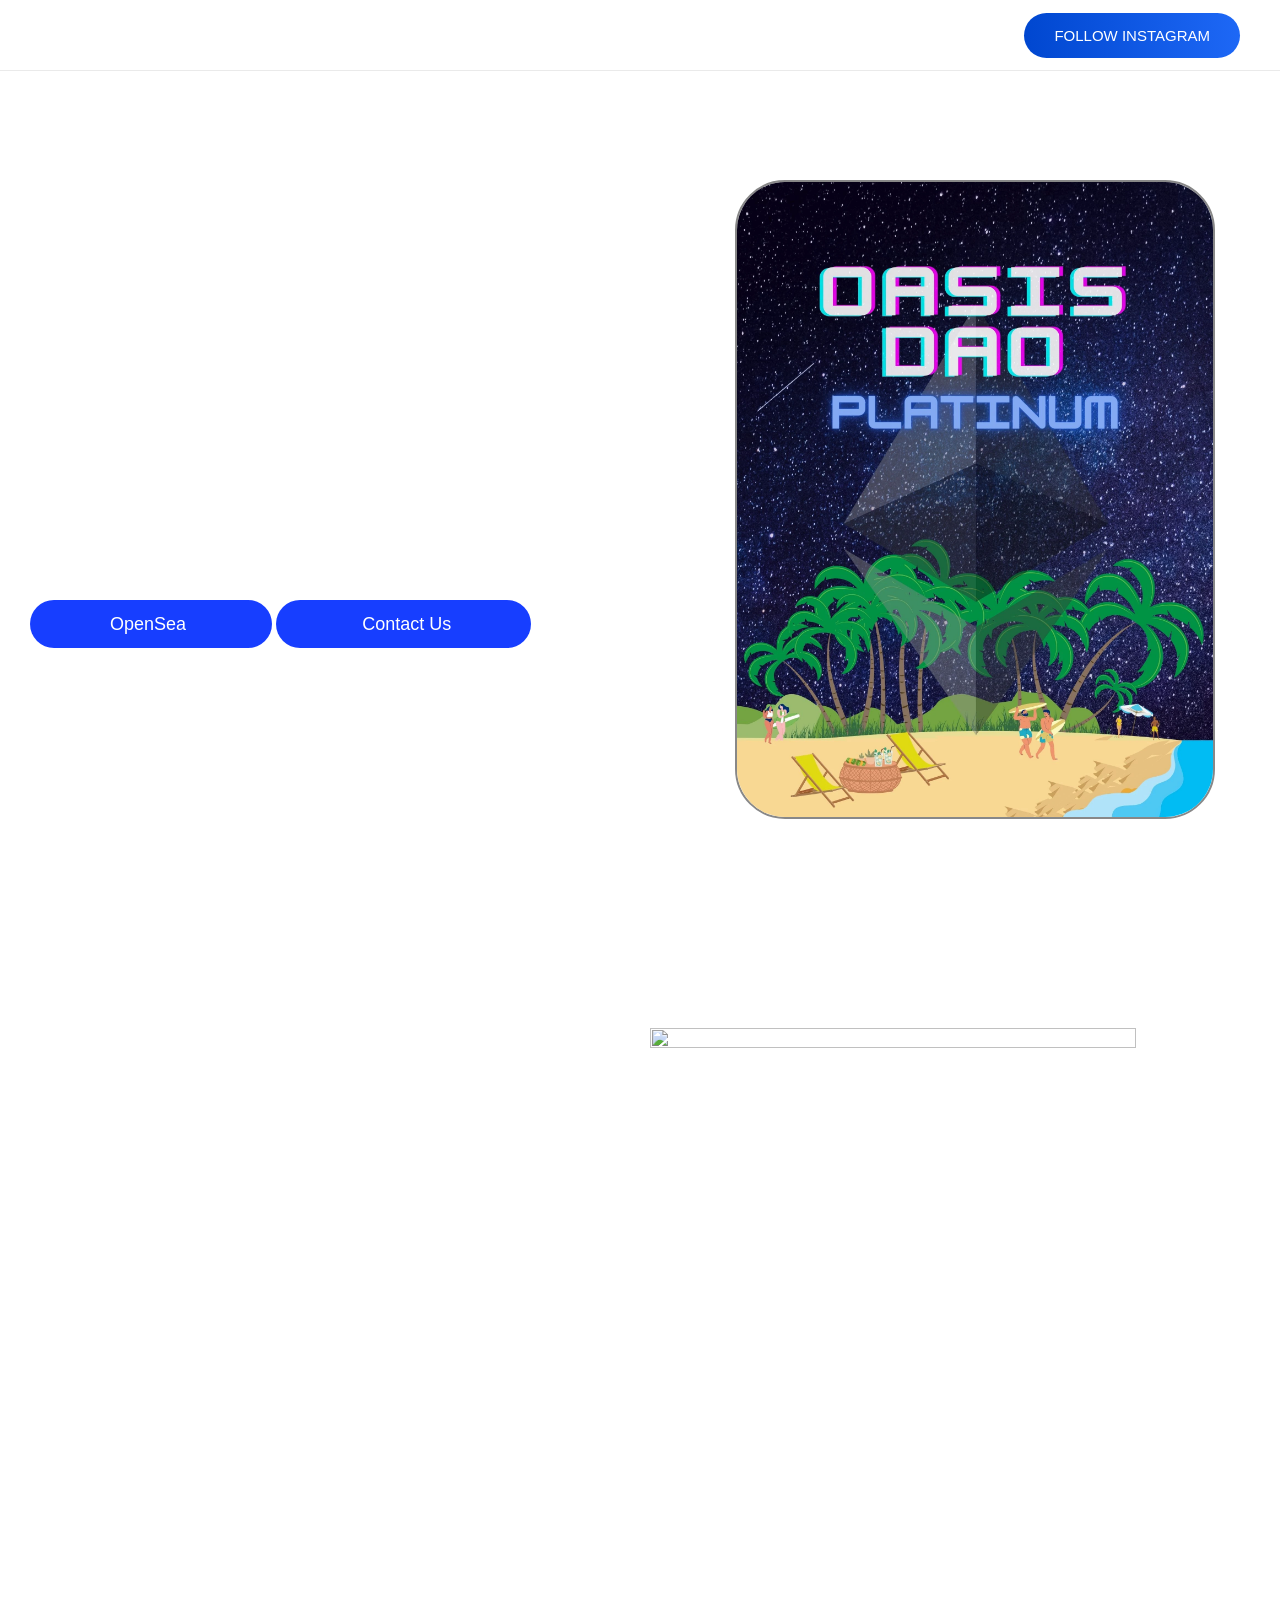
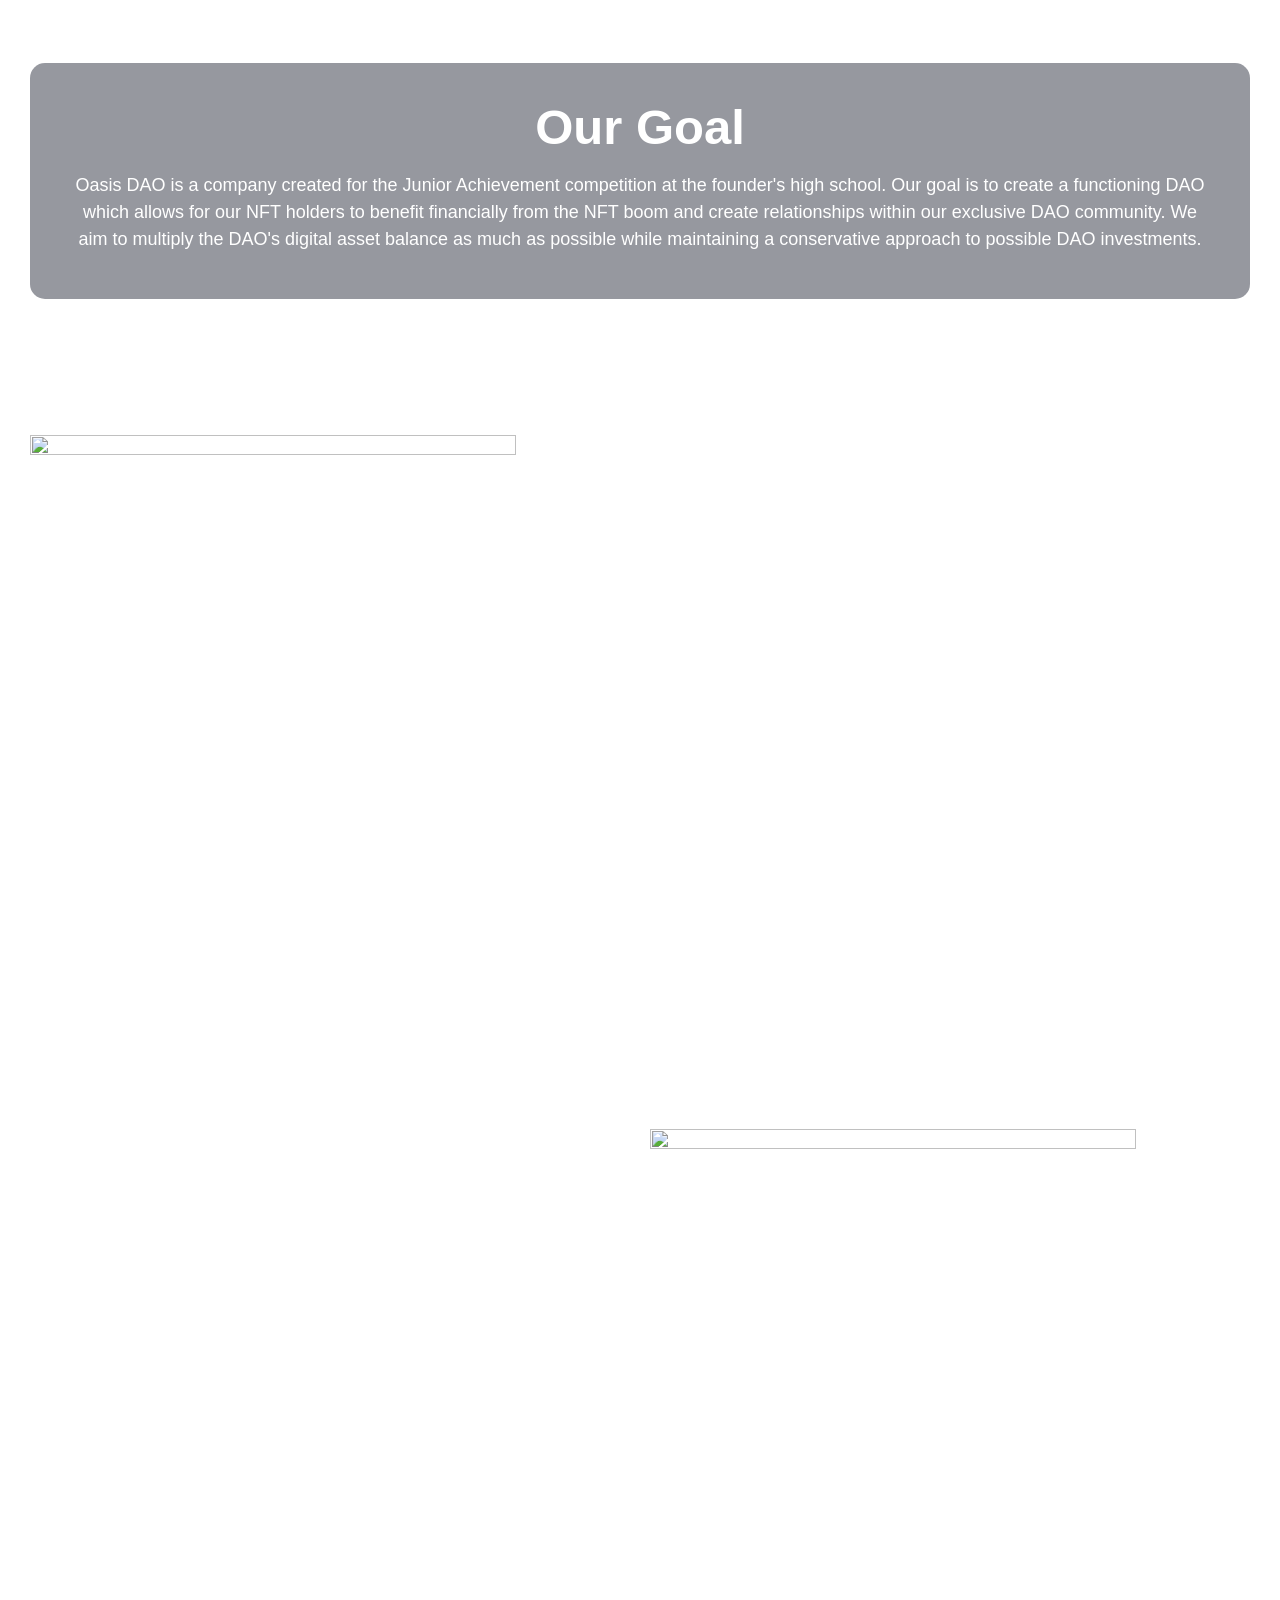
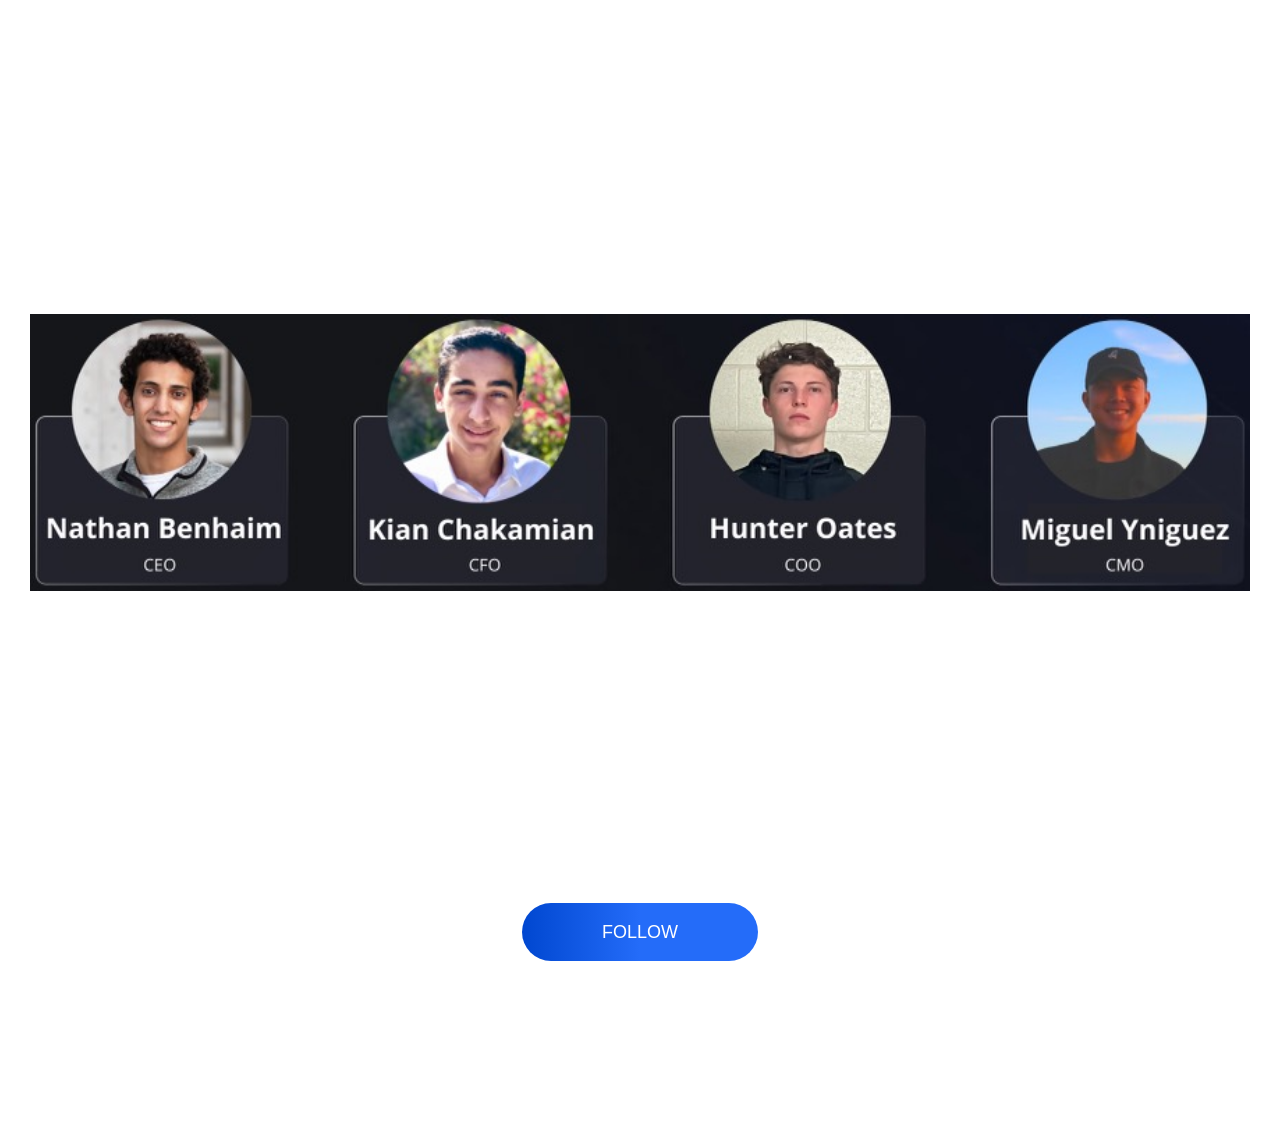
==== commit 6832fef0: "Up" ====
--- a/index.html
+++ b/index.html
@@ -412,7 +412,7 @@
 <div class="elementor-widget-wrap">
 <div class="elementor-element elementor-element-027cb7d elementor-widget elementor-widget-heading" data-id="027cb7d" data-element_type="widget" data-widget_type="heading.default">
 <div class="elementor-widget-container">
-<h1 class="elementor-heading-title elementor-size-default" id="about">Benefits</h1> </div>
+<h1 class="elementor-heading-title elementor-size-default" id="benefits">Benefits</h1> </div>
 </div>
 <div class="elementor-element elementor-element-be73875 elementor-widget elementor-widget-text-editor" data-id="be73875" data-element_type="widget" data-widget_type="text-editor.default">
 <div class="elementor-widget-container">
@@ -446,7 +446,7 @@
 <div class="elementor-widget-wrap">
 <div class="elementor-element elementor-element-027cb7d elementor-widget elementor-widget-heading" data-id="027cb7d" data-element_type="widget" data-widget_type="heading.default">
 <div class="elementor-widget-container">
-<h1 class="elementor-heading-title elementor-size-default" id="about">Our Investing Strategy</h1> </div>
+<h1 class="elementor-heading-title elementor-size-default" id="strategy">Our Investing Strategy</h1> </div>
 </div>
 <div class="elementor-element elementor-element-be73875 elementor-widget elementor-widget-text-editor" data-id="be73875" data-element_type="widget" data-widget_type="text-editor.default">
 <div class="elementor-widget-container">
@@ -496,7 +496,7 @@
 <div class="elementor-widget-wrap">
 <div class="elementor-element elementor-element-9d788c0 elementor-widget elementor-widget-heading" data-id="9d788c0" data-element_type="widget" data-widget_type="heading.default">
 <div class="elementor-widget-container">
-<h1 class="elementor-heading-title elementor-size-default">Team</h1> </div>
+<h1 class="elementor-heading-title elementor-size-default" id="team">Team</h1> </div>
 </div>
 <div class="elementor-element elementor-element-3be45c3 elementor-widget elementor-widget-text-editor" data-id="3be45c3" data-element_type="widget" data-widget_type="text-editor.default">
 <div class="elementor-widget-container">
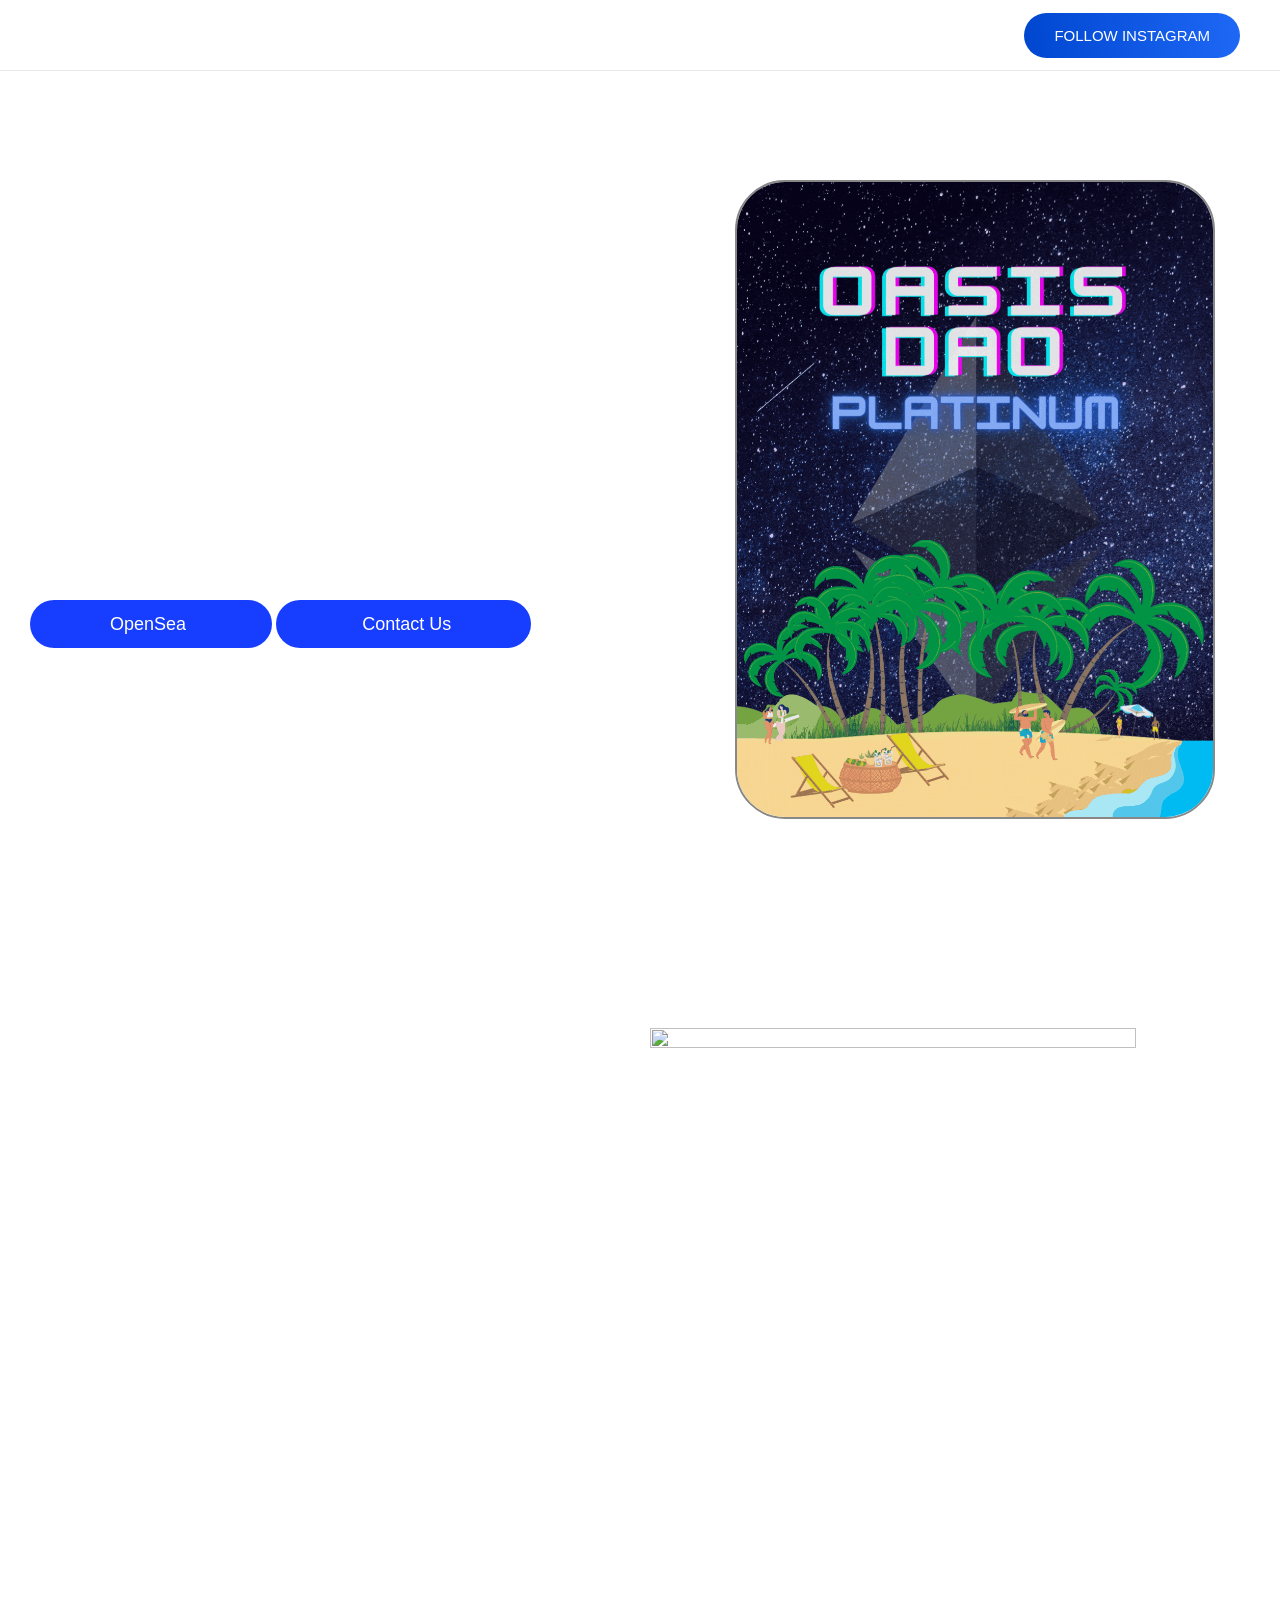
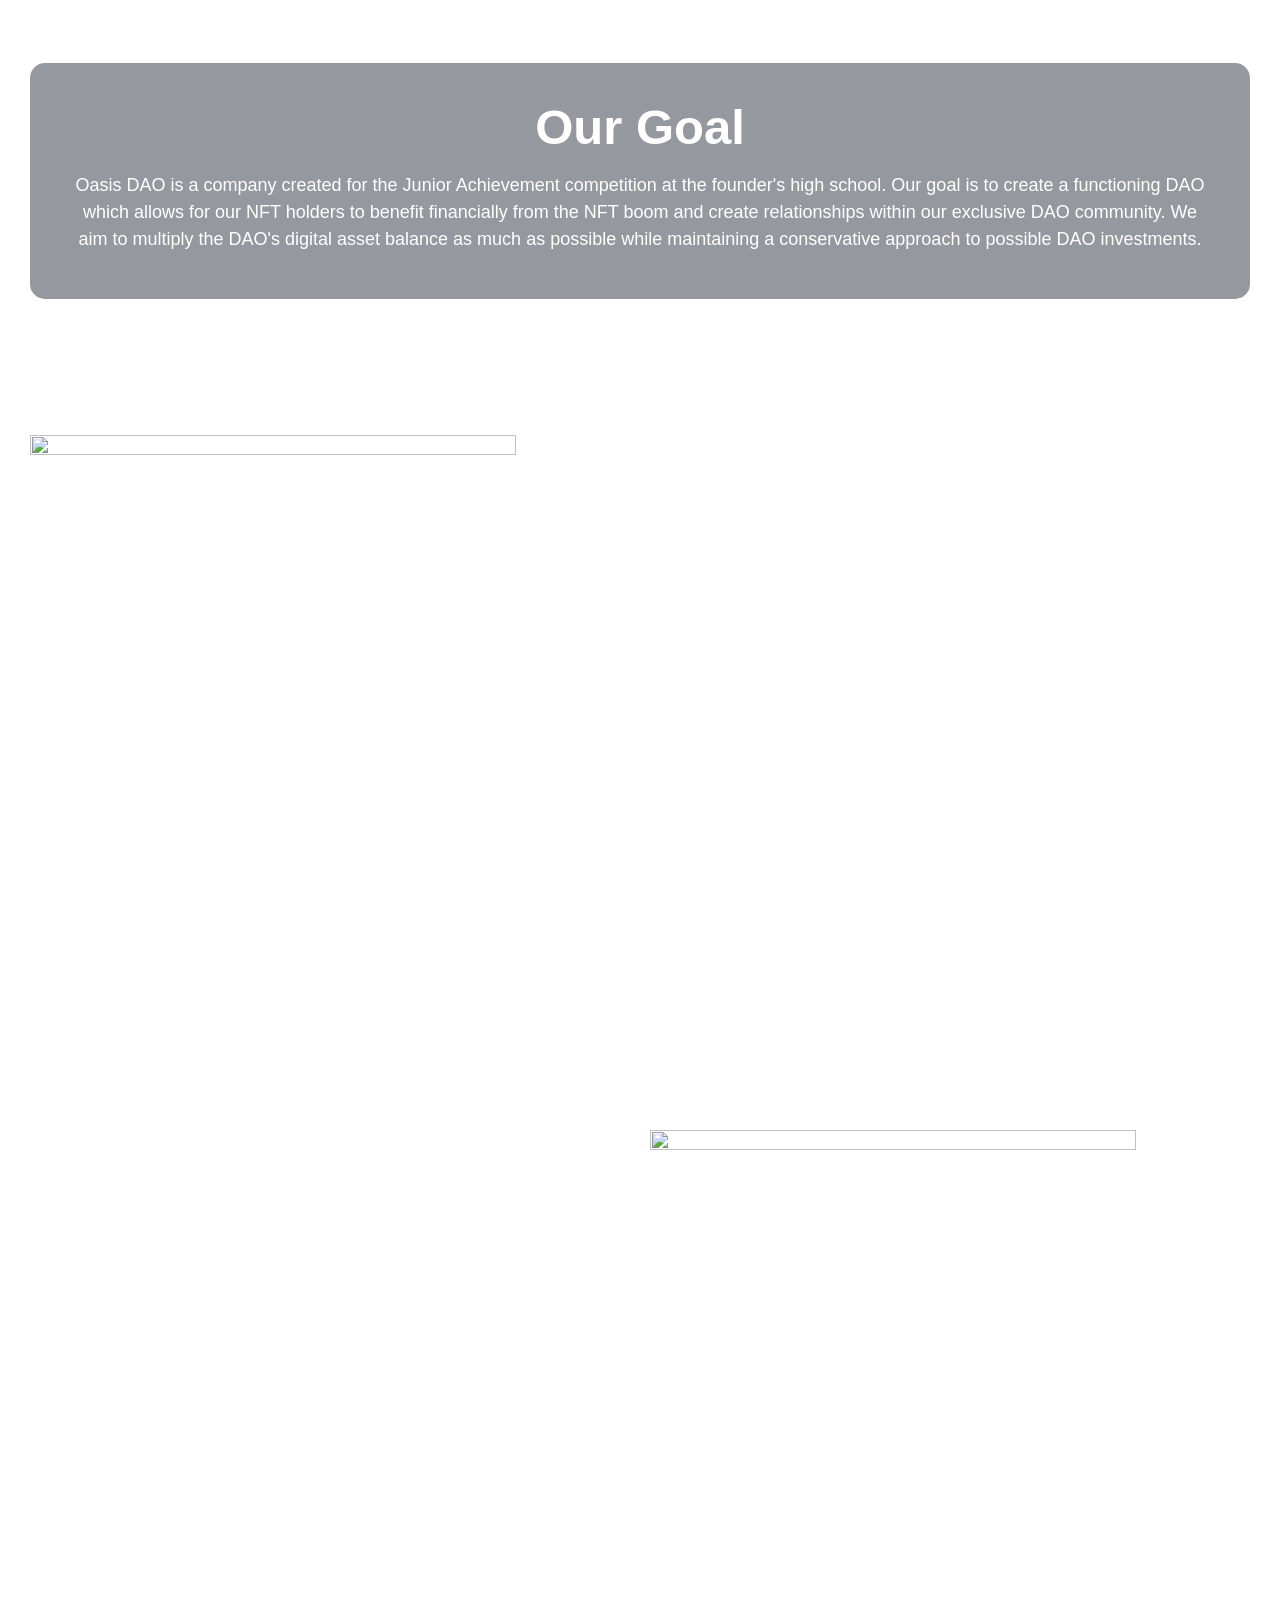
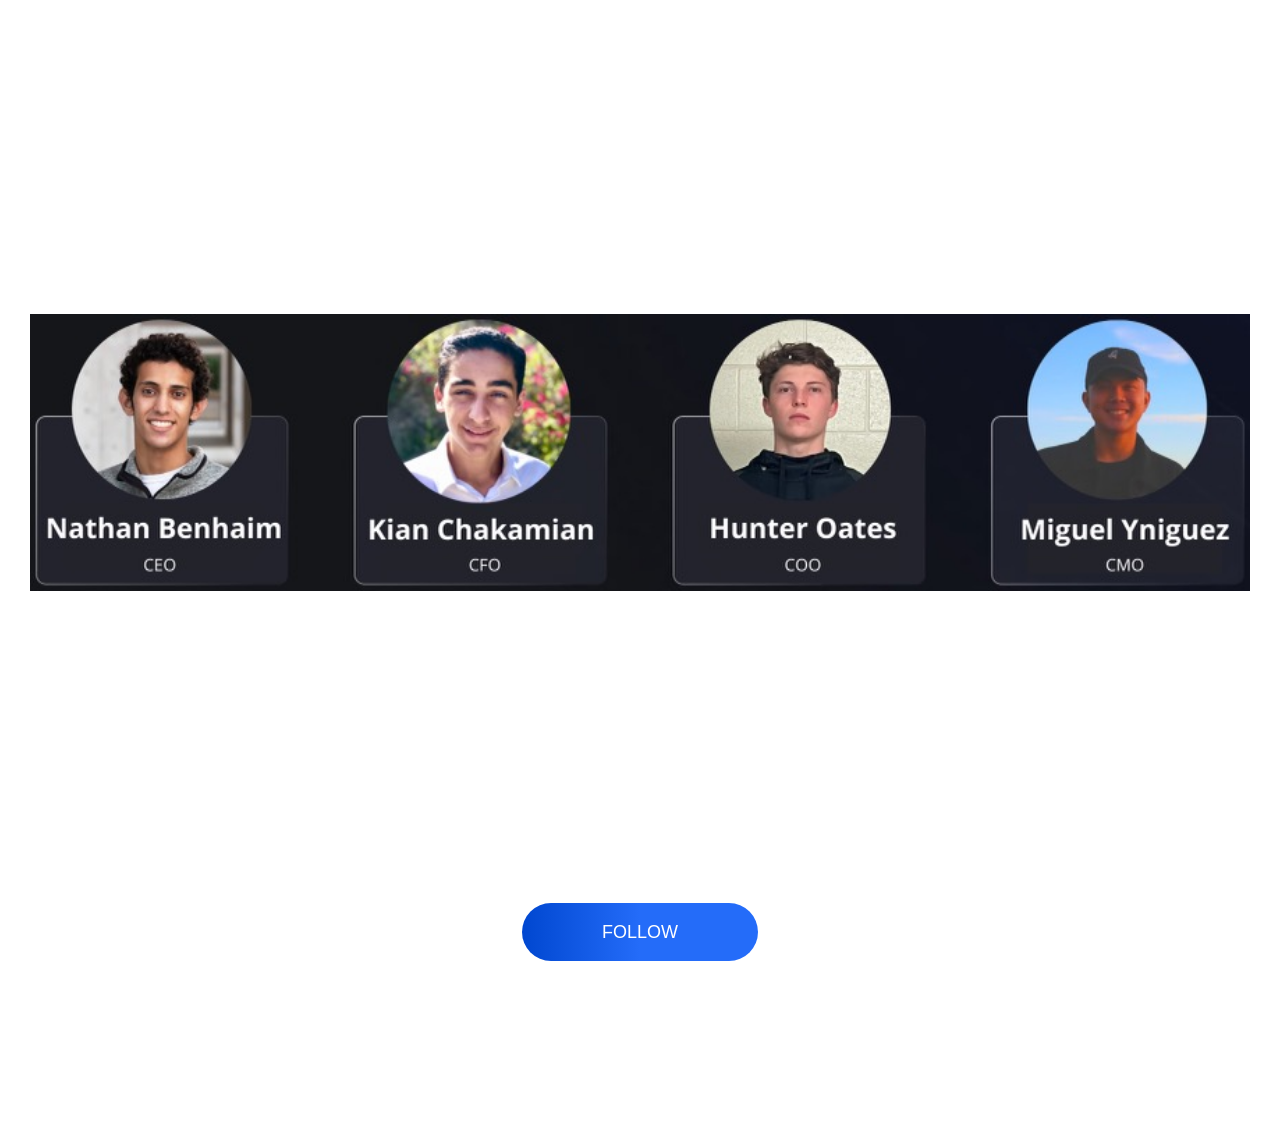
==== commit d187e98b: "Push" ====
--- a/index.html
+++ b/index.html
@@ -299,7 +299,7 @@
 <div class="elementor-element elementor-element-c5c71d5 elementor-widget elementor-widget-image" data-id="c5c71d5" data-element_type="widget" data-widget_type="image.default">
 <div class="elementor-widget-container">
 <div class="elementor-image">
-<img width="480" height="480" src="./JRNY CRYPTO_files/s3.jpg" class="attachment-full size-full" alt="" loading="lazy"> </div>
+<img width="480" height="480" src="./JRNY CRYPTO_files/dao.gif" class="attachment-full size-full" alt="" loading="lazy"> </div>
 </div>
 </div>
 </div>
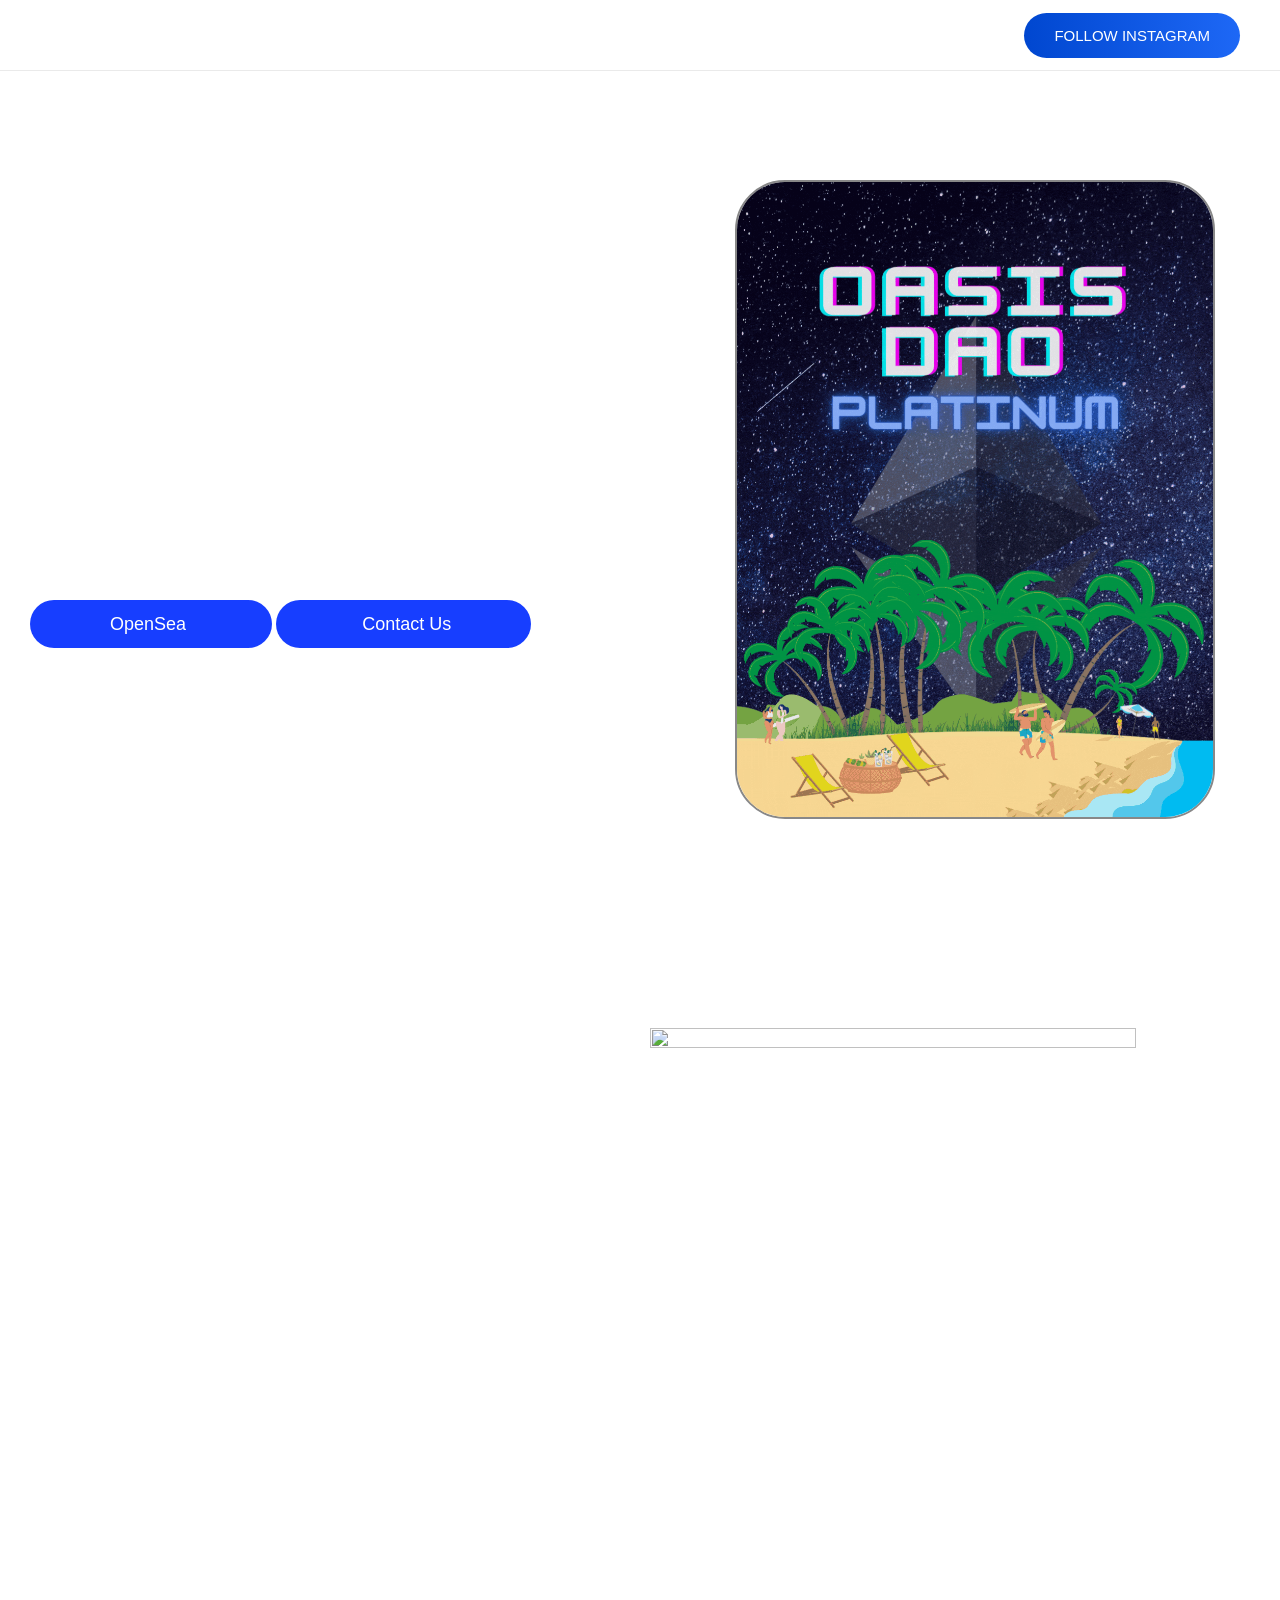
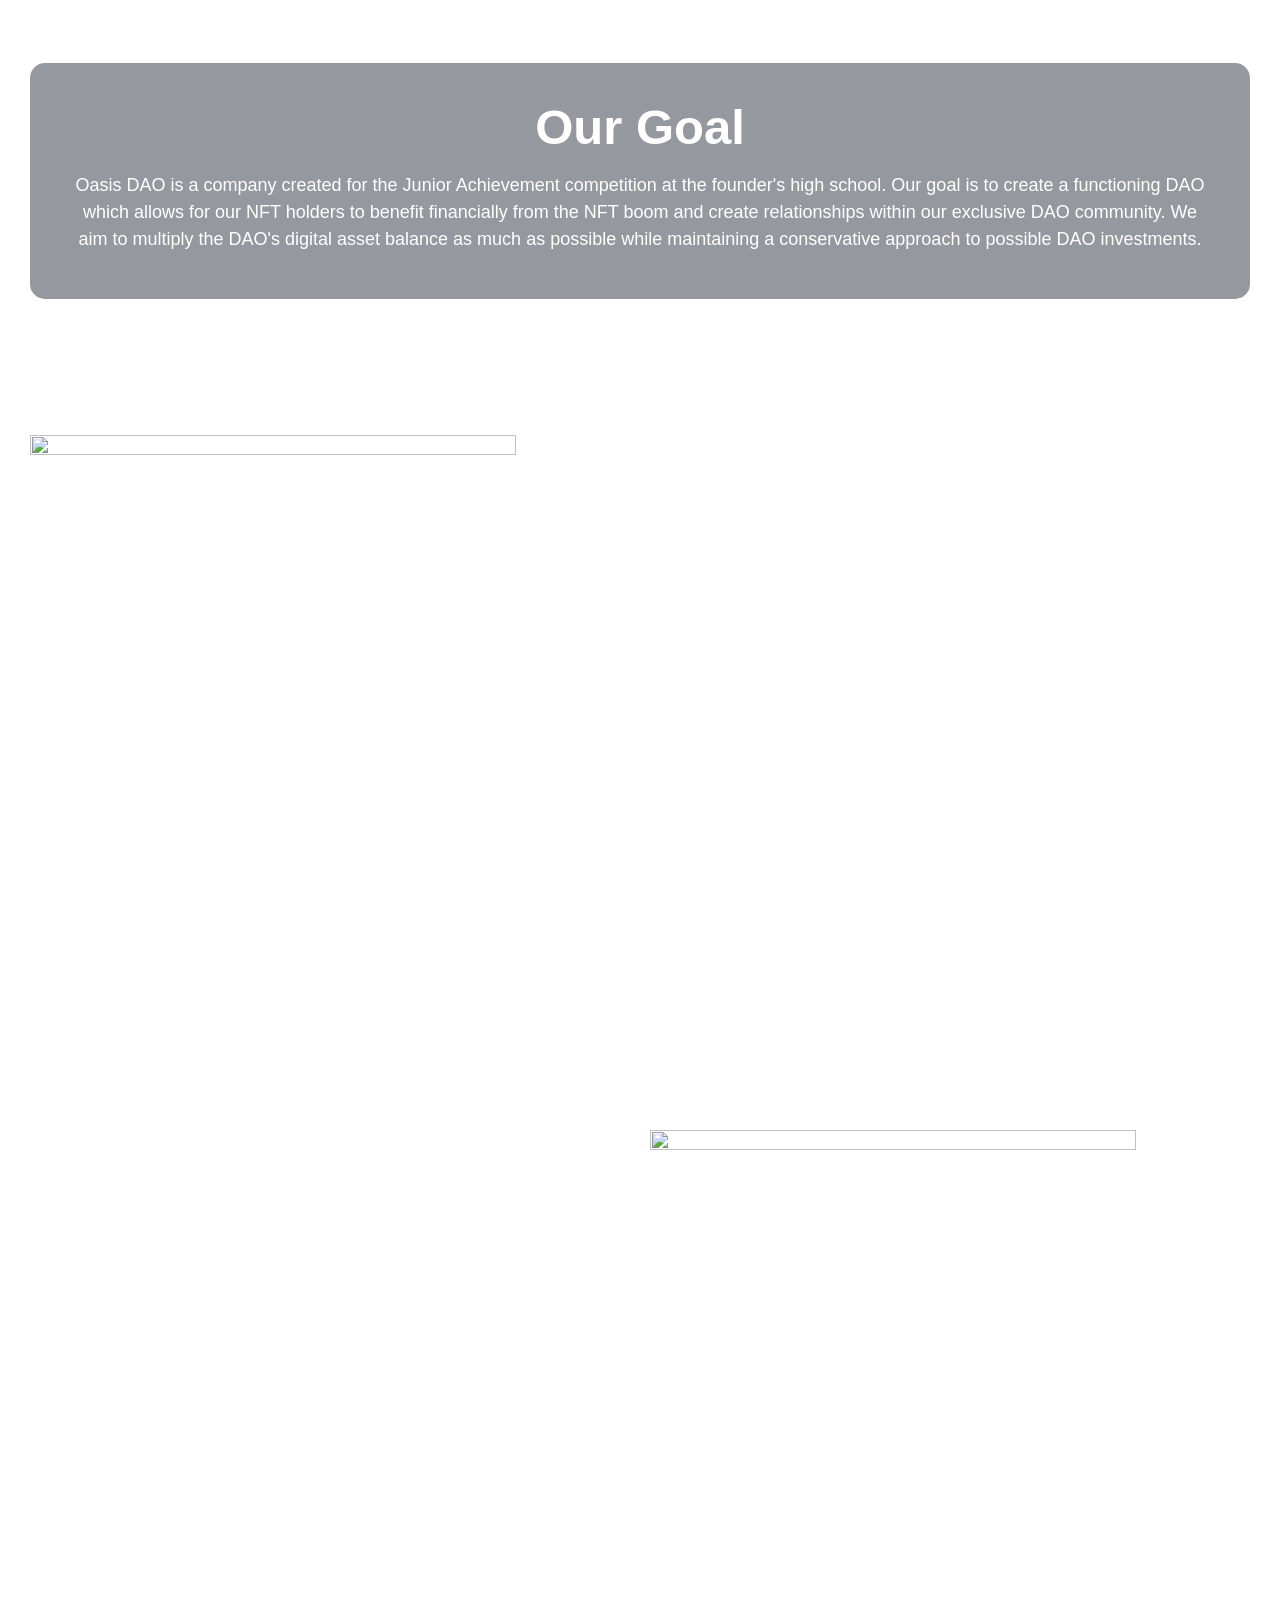
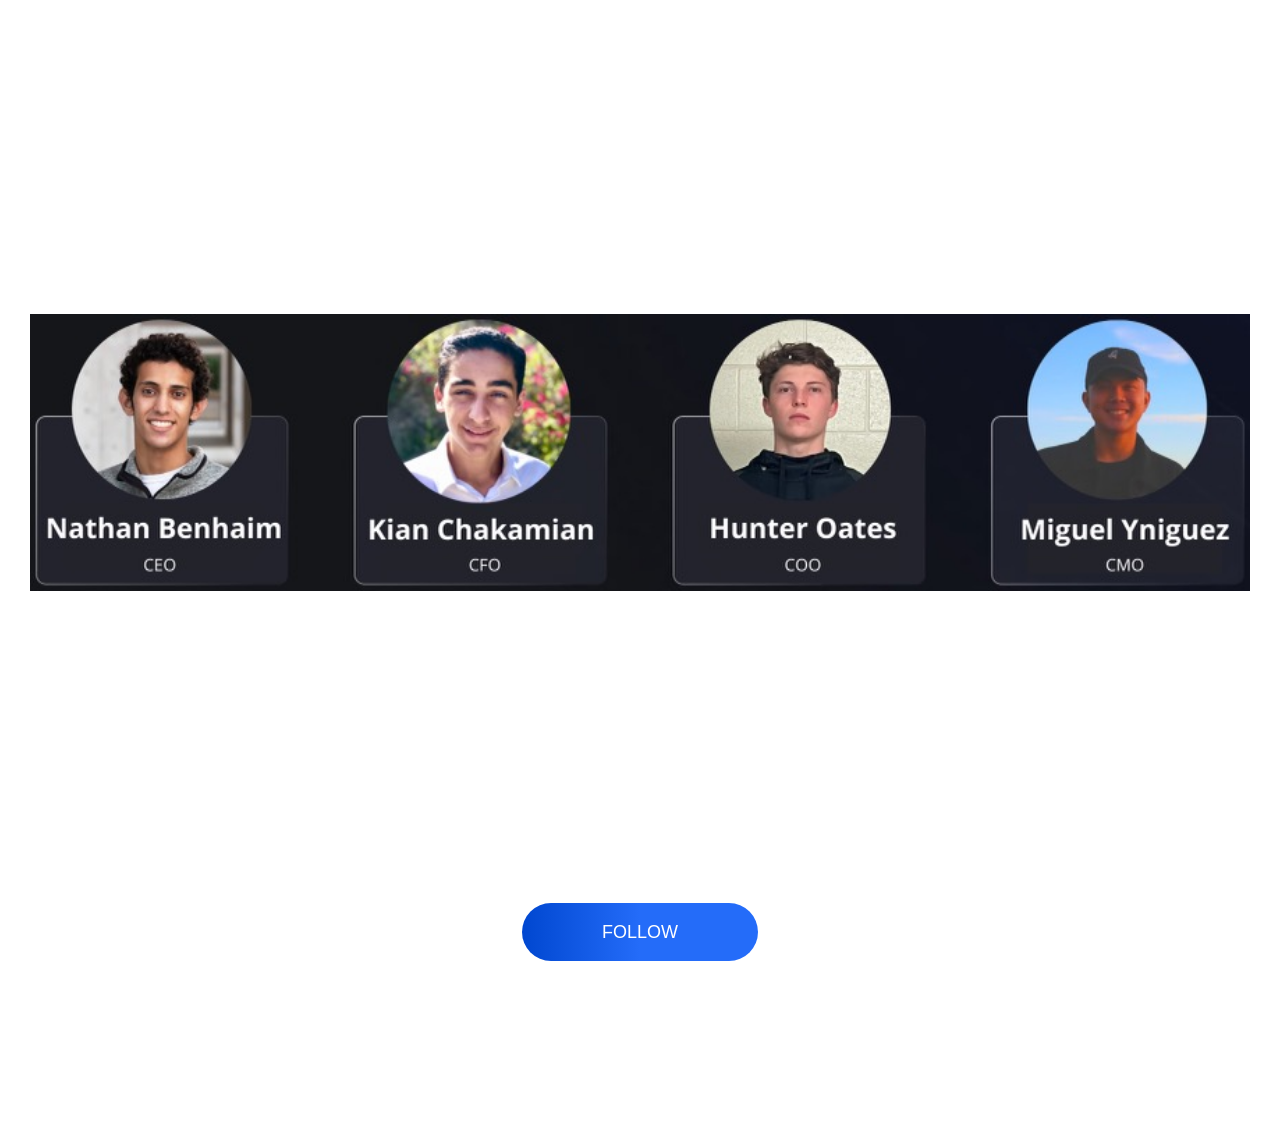
==== commit e613be8b: "updas" ====
--- a/index.html
+++ b/index.html
@@ -420,8 +420,11 @@
 <p>Purchase of an Oasis DAO NFT allows the holder the following:</p>
 <ul>
 	<li>Access to contribute to DAO liquidity pool</li>
+	<br>
 	<li>Reports on DAO holdings + calls</li>
+	<br>
 	<li>DAO voting rights (varies based on Membership level)</li>
+	<br>
 	<li>Access to community Instagram and Discord
 </li>
 </ul>
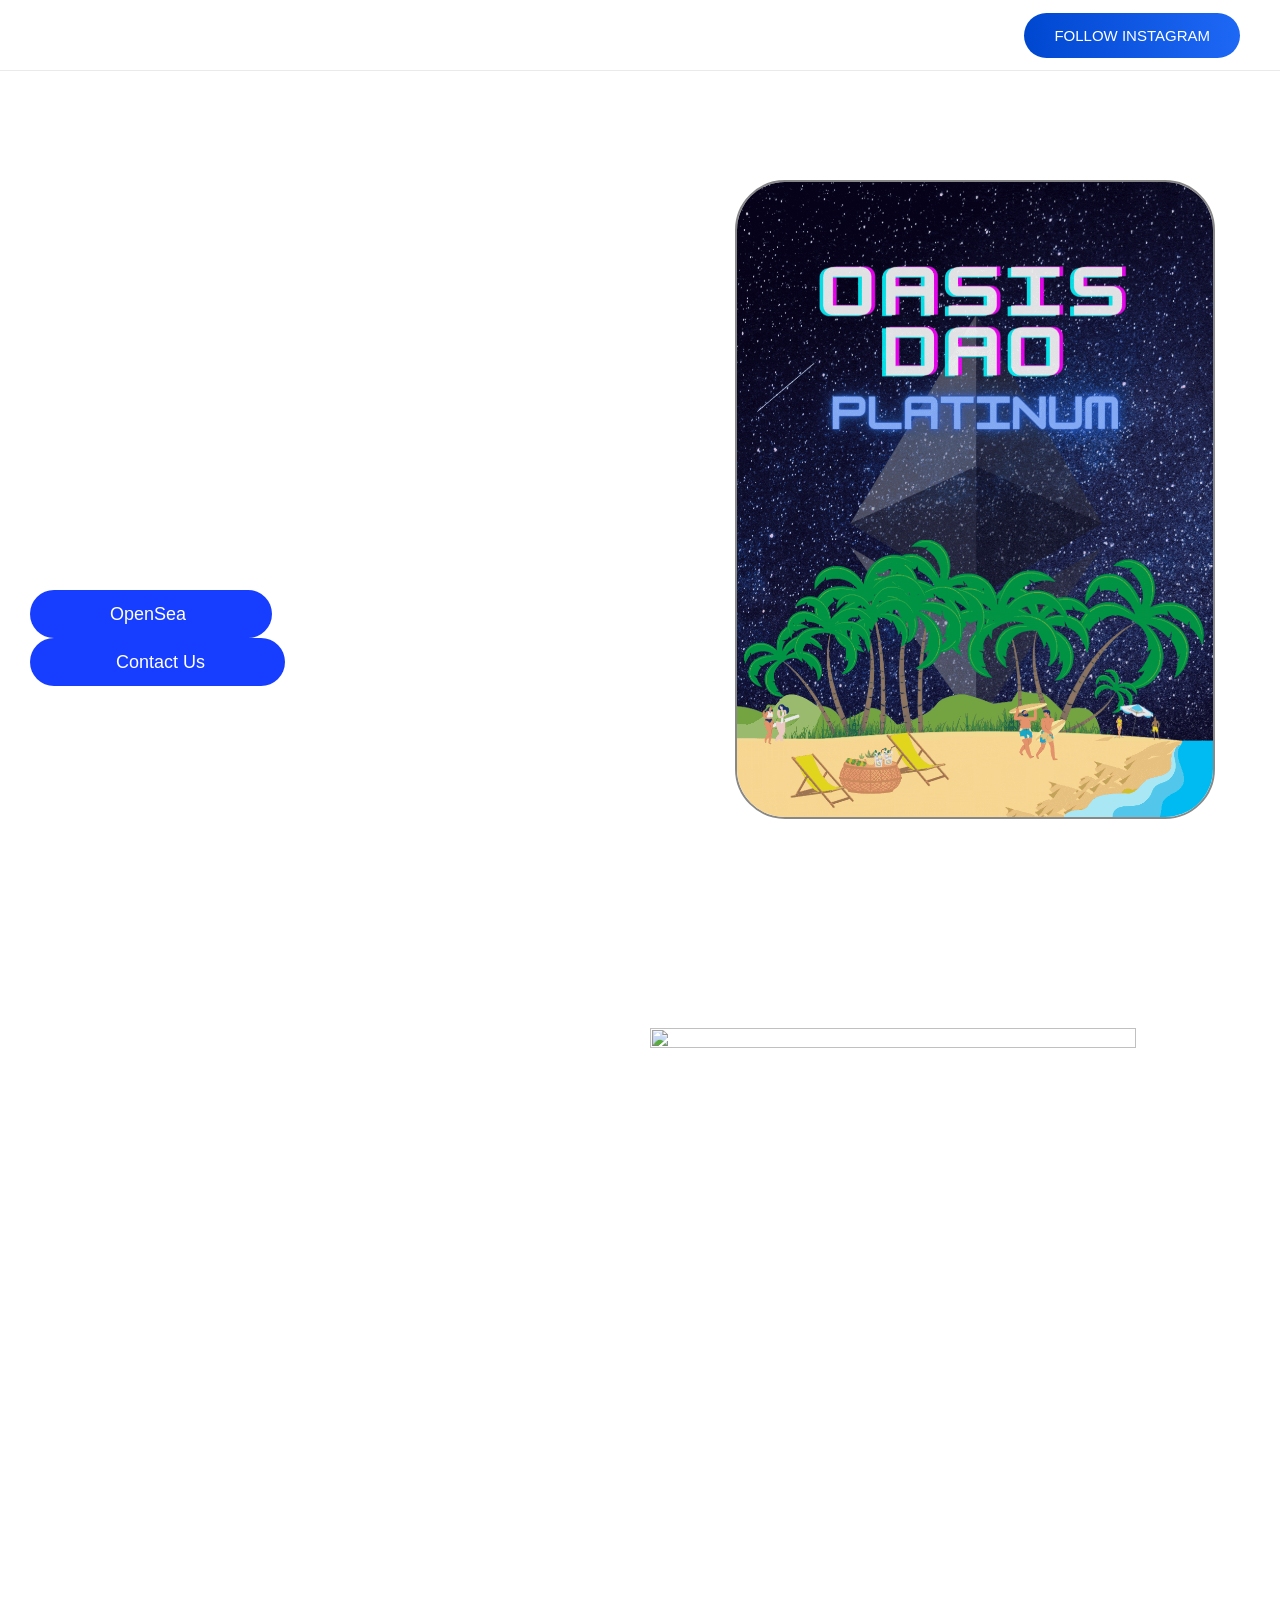
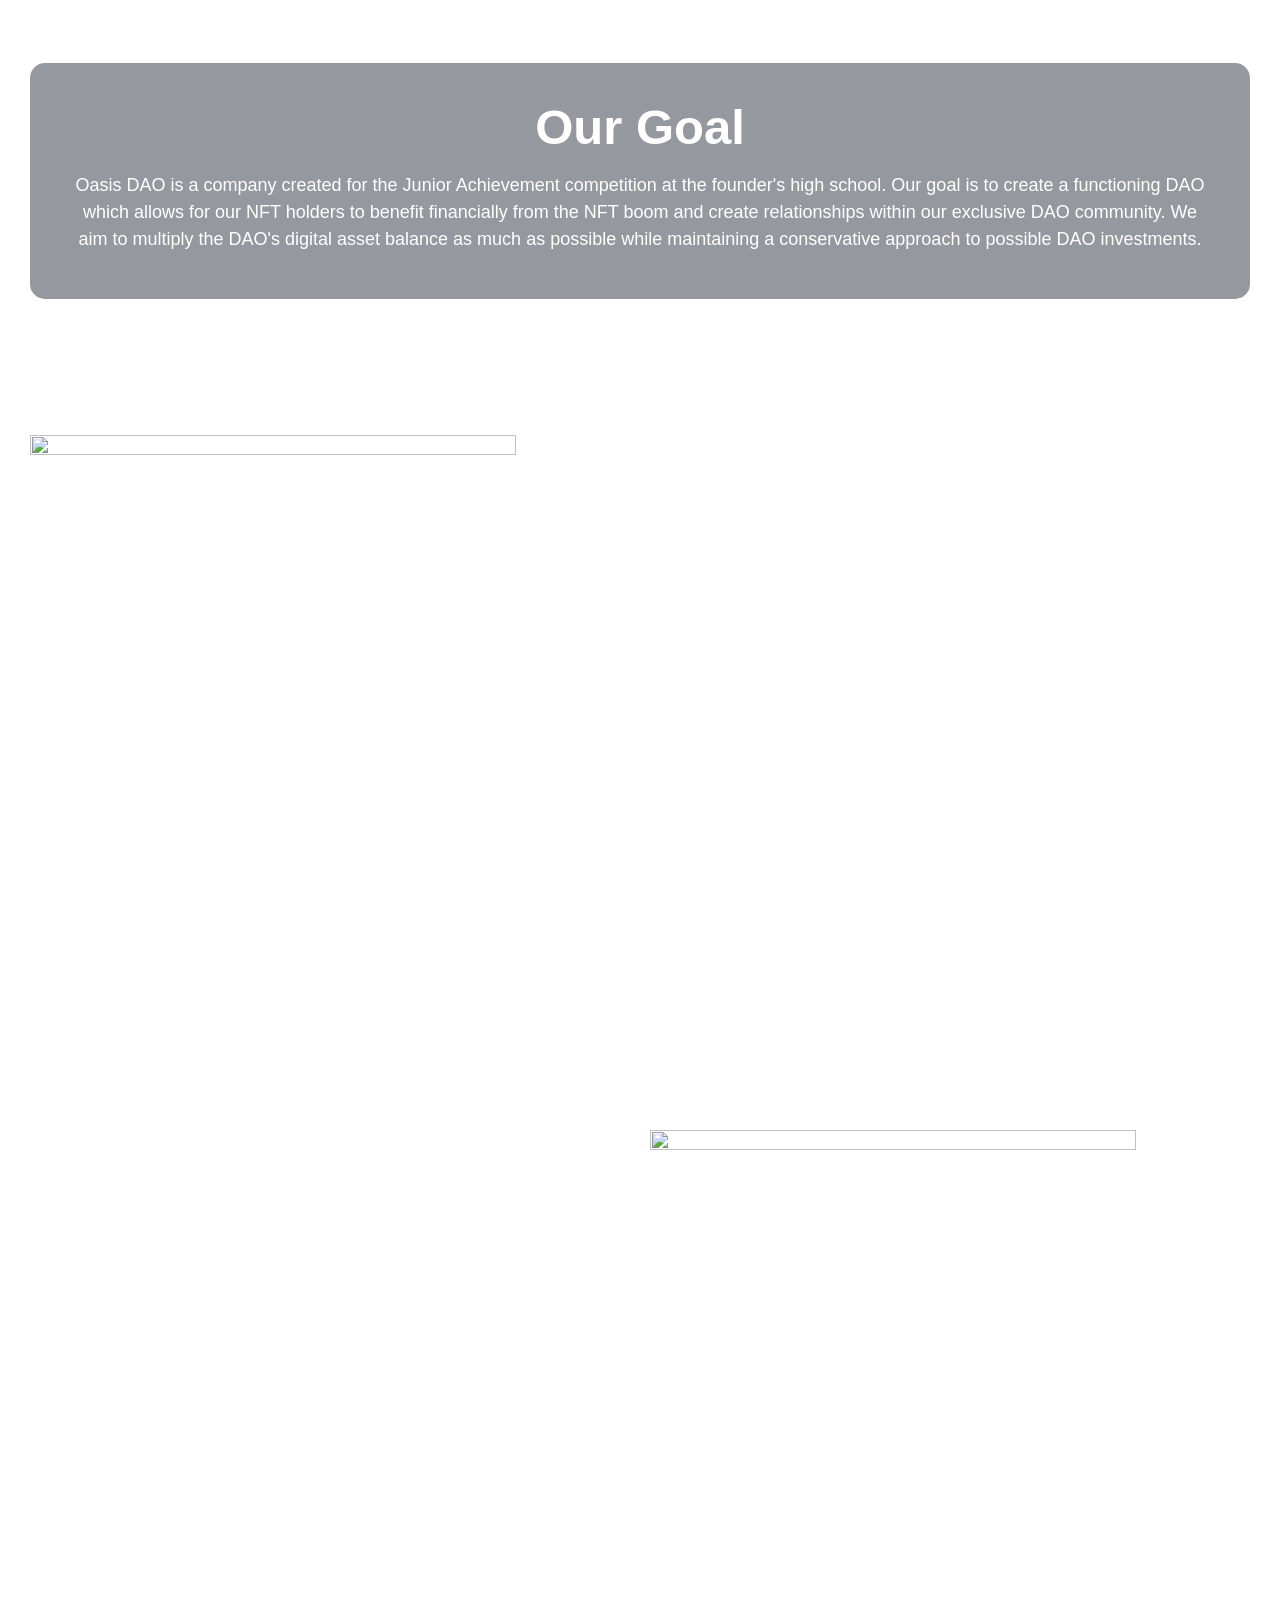
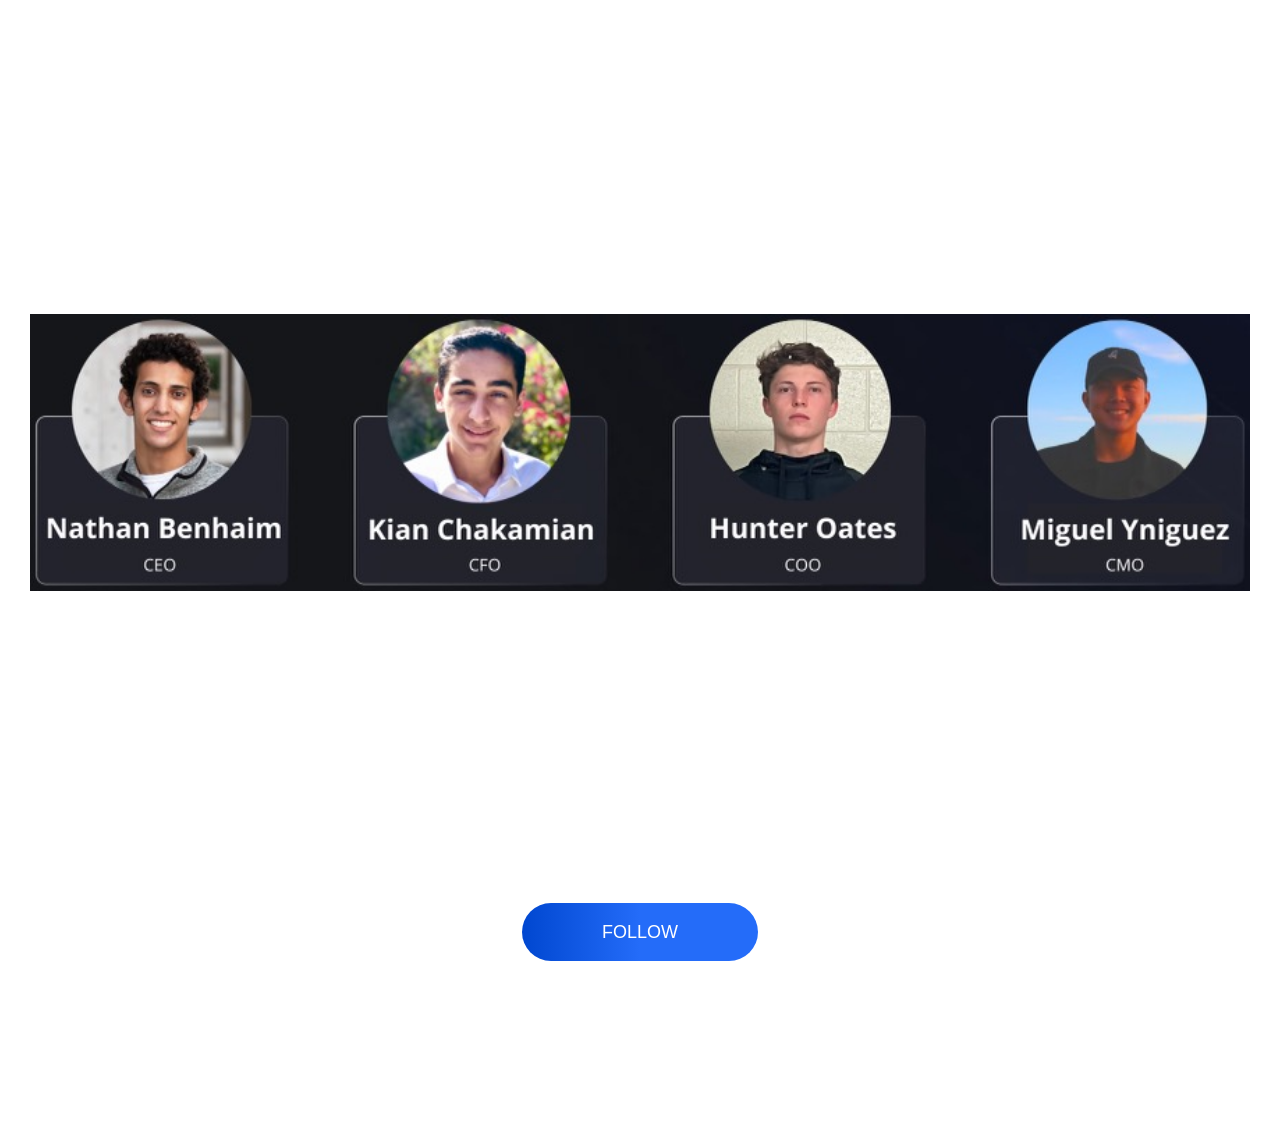
==== commit bb47f1d5: "Fixders" ====
--- a/index.html
+++ b/index.html
@@ -261,7 +261,7 @@
 <div class="elementor-element elementor-element-886d8b0 elementor-widget elementor-widget-text-editor" data-id="886d8b0" data-element_type="widget" data-widget_type="text-editor.default">
 <div class="elementor-widget-container">
 <div class="elementor-text-editor elementor-clearfix">
-<p>Oasis DAO is a financial management service that makes conservative investments in NFT assets on behalf of DAO investors.<br><br>To become a member, buy an Oasis DAO NFT on OpenSea </p> </div>
+<p>Oasis DAO is a financial management service that makes conservative investments in NFT assets on behalf of DAO investors.<br><br>Fill out the Contact Us form to get in touch with an OasisDAO representative ... </p> </div>
 </div>
 </div>
 <div class="elementor-element elementor-element-8313cef mint-now-top elementor-align-left elementor-widget elementor-widget-button" data-id="8313cef" data-element_type="widget" data-widget_type="button.default">
@@ -273,6 +273,19 @@
 <span class="elementor-button-text">OpenSea</span>
 </span>
 </a>
+
+<style type="text/css">
+  .mobileShow {display: none;}
+
+  /* Smartphone Portrait and Landscape */
+  @media only screen
+    and (min-device-width : 320px)
+    and (max-device-width : 480px){
+      .mobileShow {display: inline;}
+  }
+</style>
+
+<br class="mobile">
 
 <a href="https://docs.google.com/forms/d/e/1FAIpQLSezP11uydIHhV2zqH6UzarkIsSUDeBdbmwFzvyJQJTvYpLgsA/viewform?usp=sf_link" class="elementor-button-link elementor-button elementor-size-lg" role="button">
 <span class="elementor-button-content-wrapper">
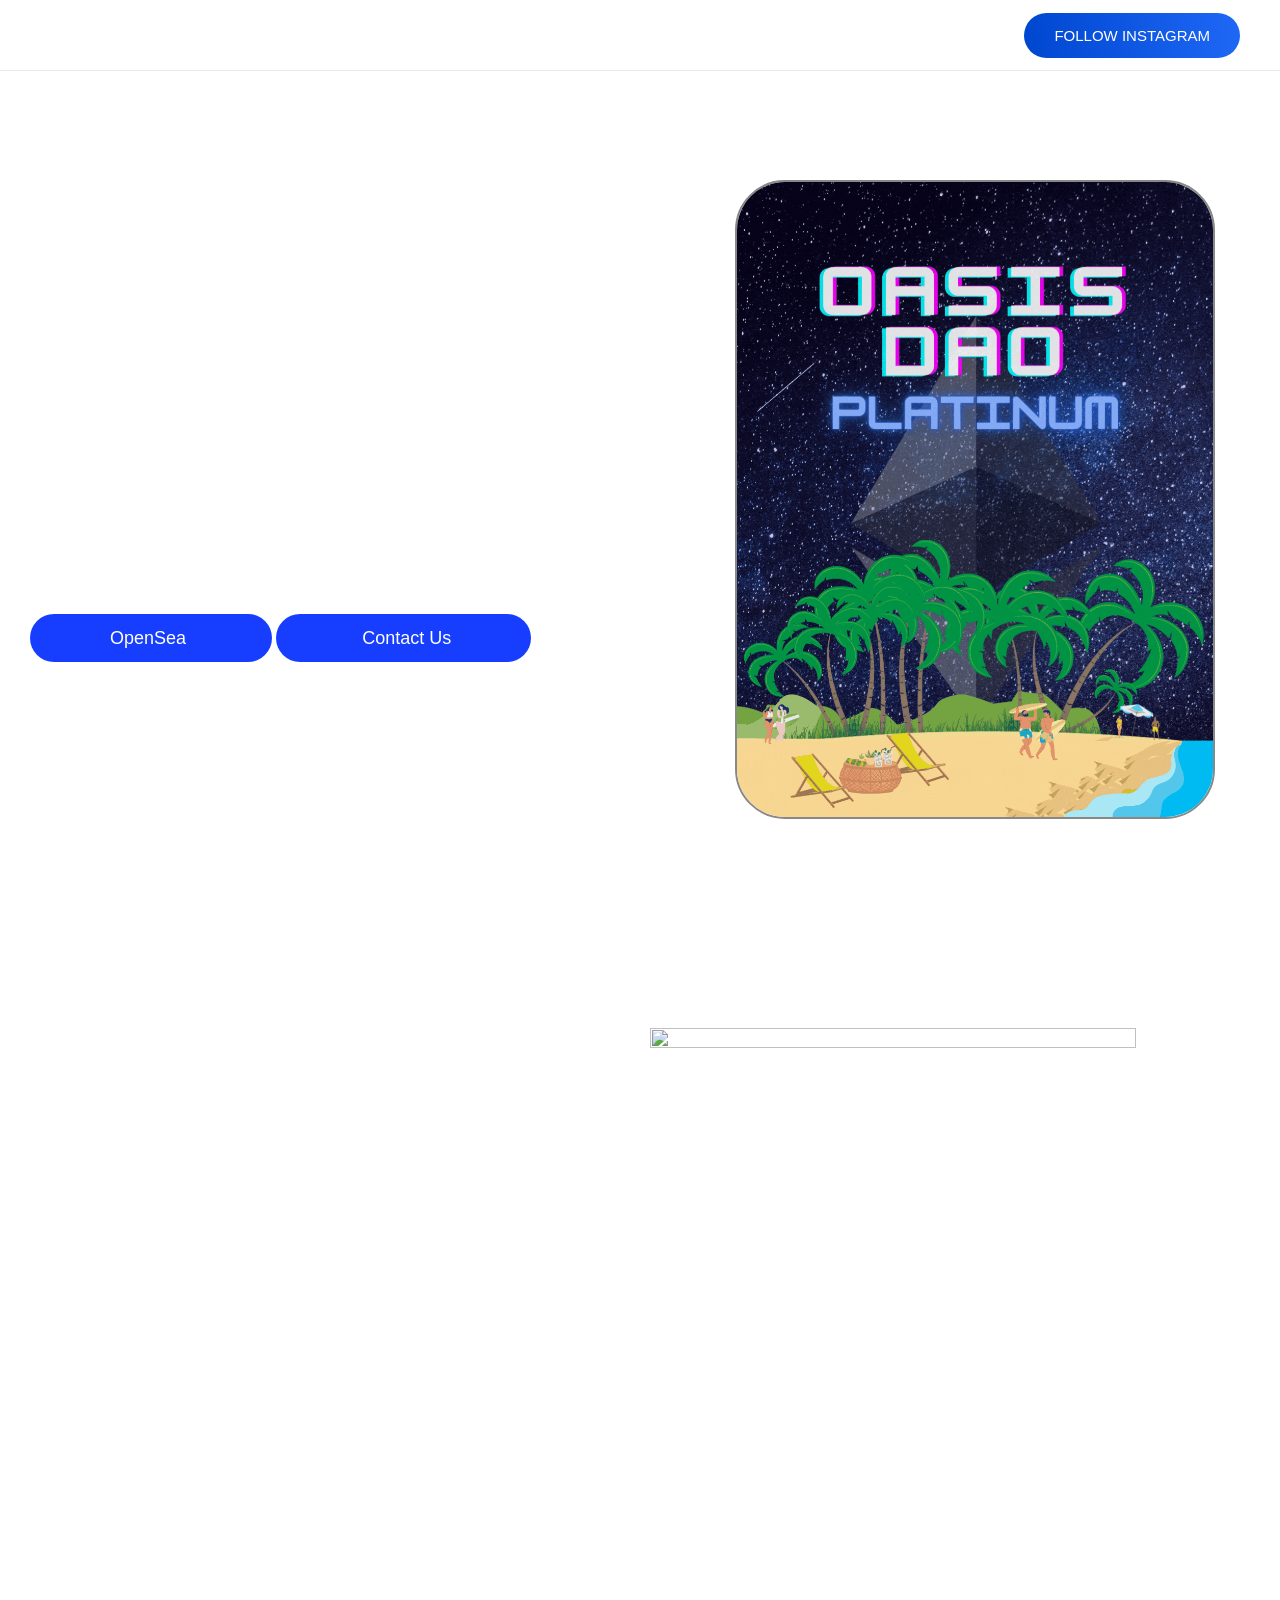
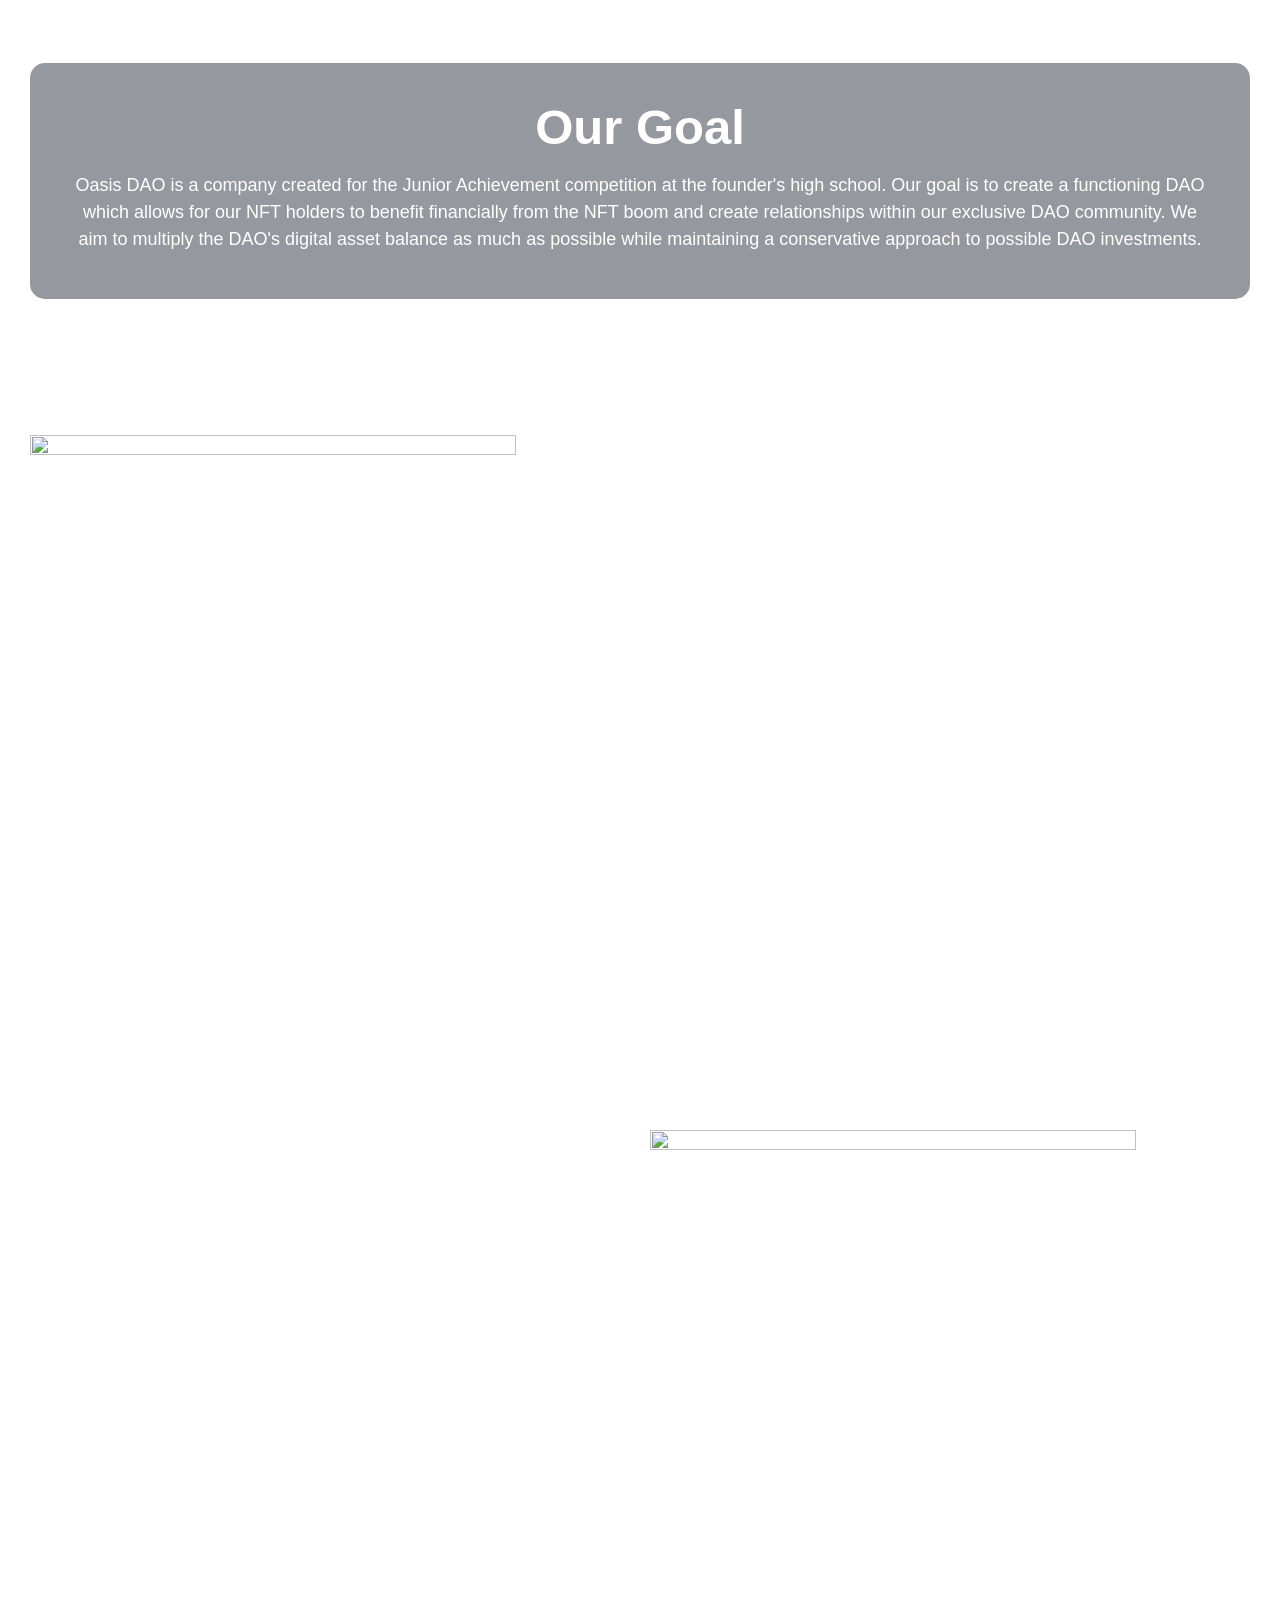
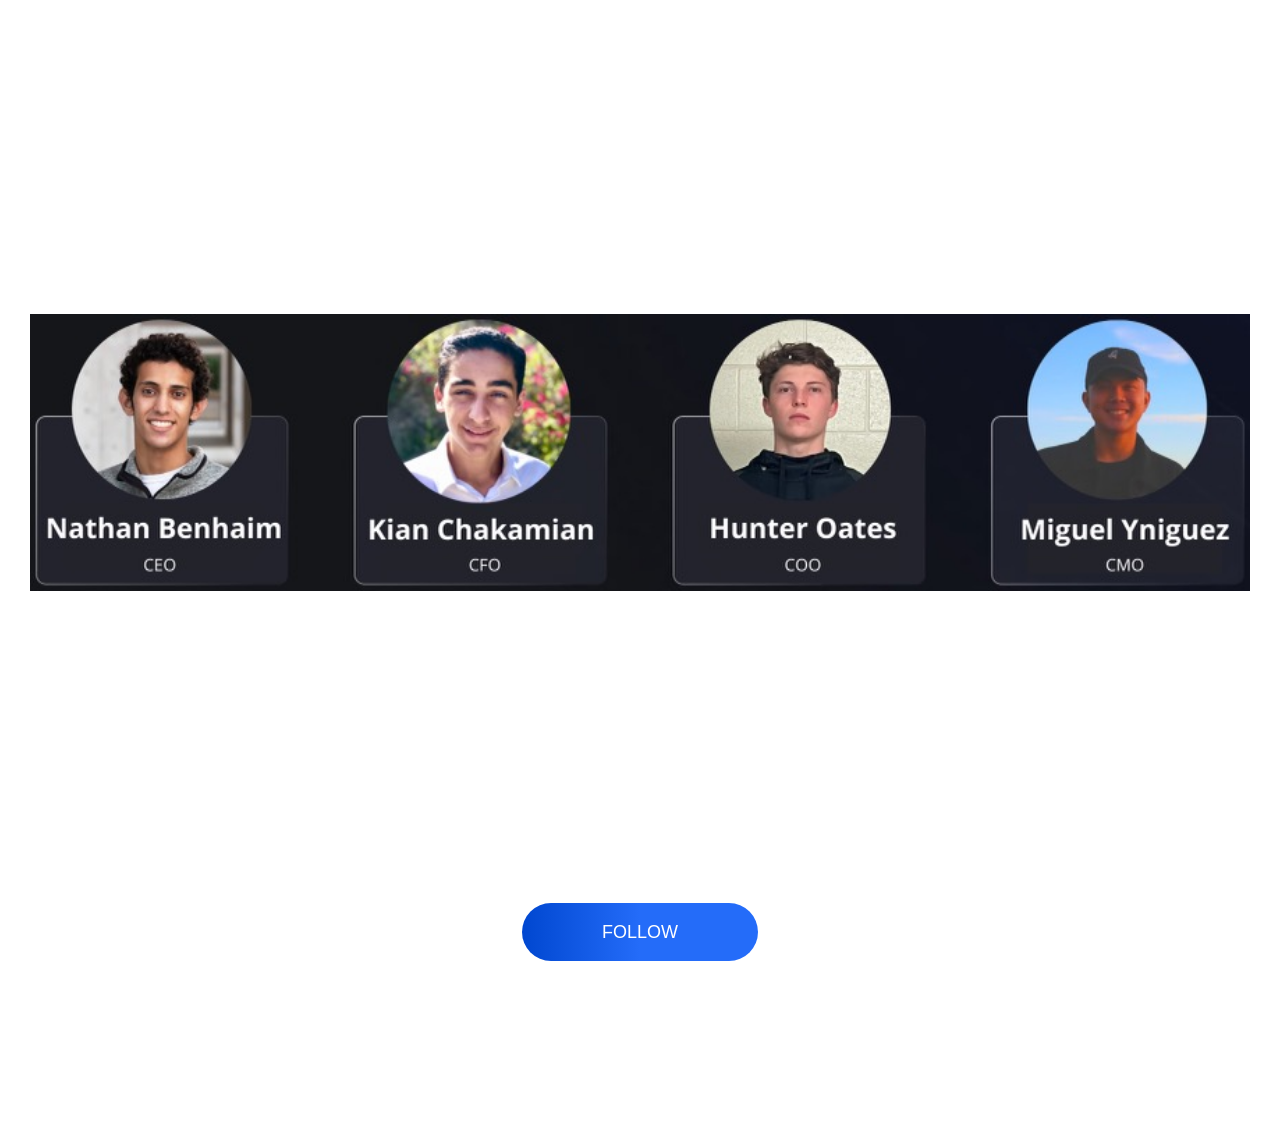
==== commit 9127ac04: "fgahjk" ====
--- a/index.html
+++ b/index.html
@@ -275,17 +275,12 @@
 </a>
 
 <style type="text/css">
-  .mobileShow {display: none;}
-
-  /* Smartphone Portrait and Landscape */
-  @media only screen
-    and (min-device-width : 320px)
-    and (max-device-width : 480px){
-      .mobileShow {display: inline;}
-  }
+@media screen and (min-width: 600px)  {
+			.mobile-break { display: none; }
+	}
 </style>
 
-<br class="mobile">
+<br class="mobile-break">
 
 <a href="https://docs.google.com/forms/d/e/1FAIpQLSezP11uydIHhV2zqH6UzarkIsSUDeBdbmwFzvyJQJTvYpLgsA/viewform?usp=sf_link" class="elementor-button-link elementor-button elementor-size-lg" role="button">
 <span class="elementor-button-content-wrapper">
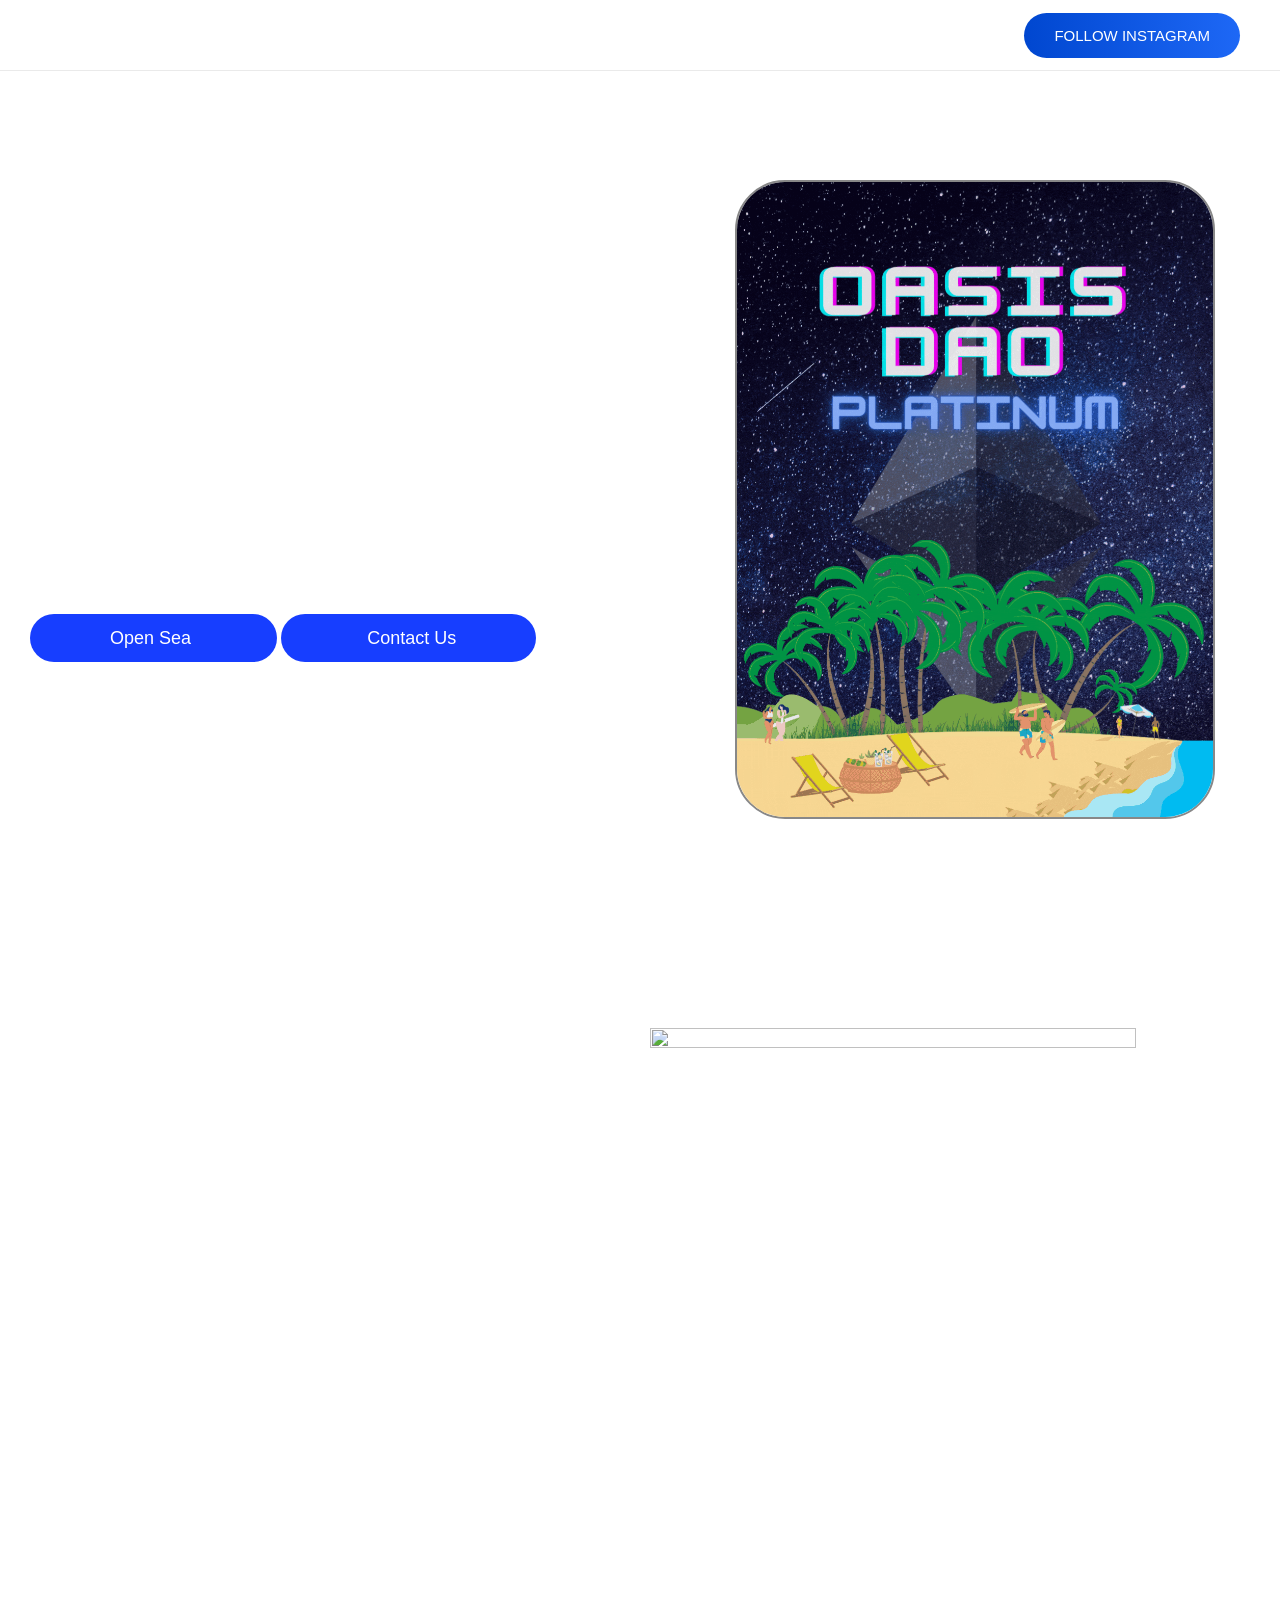
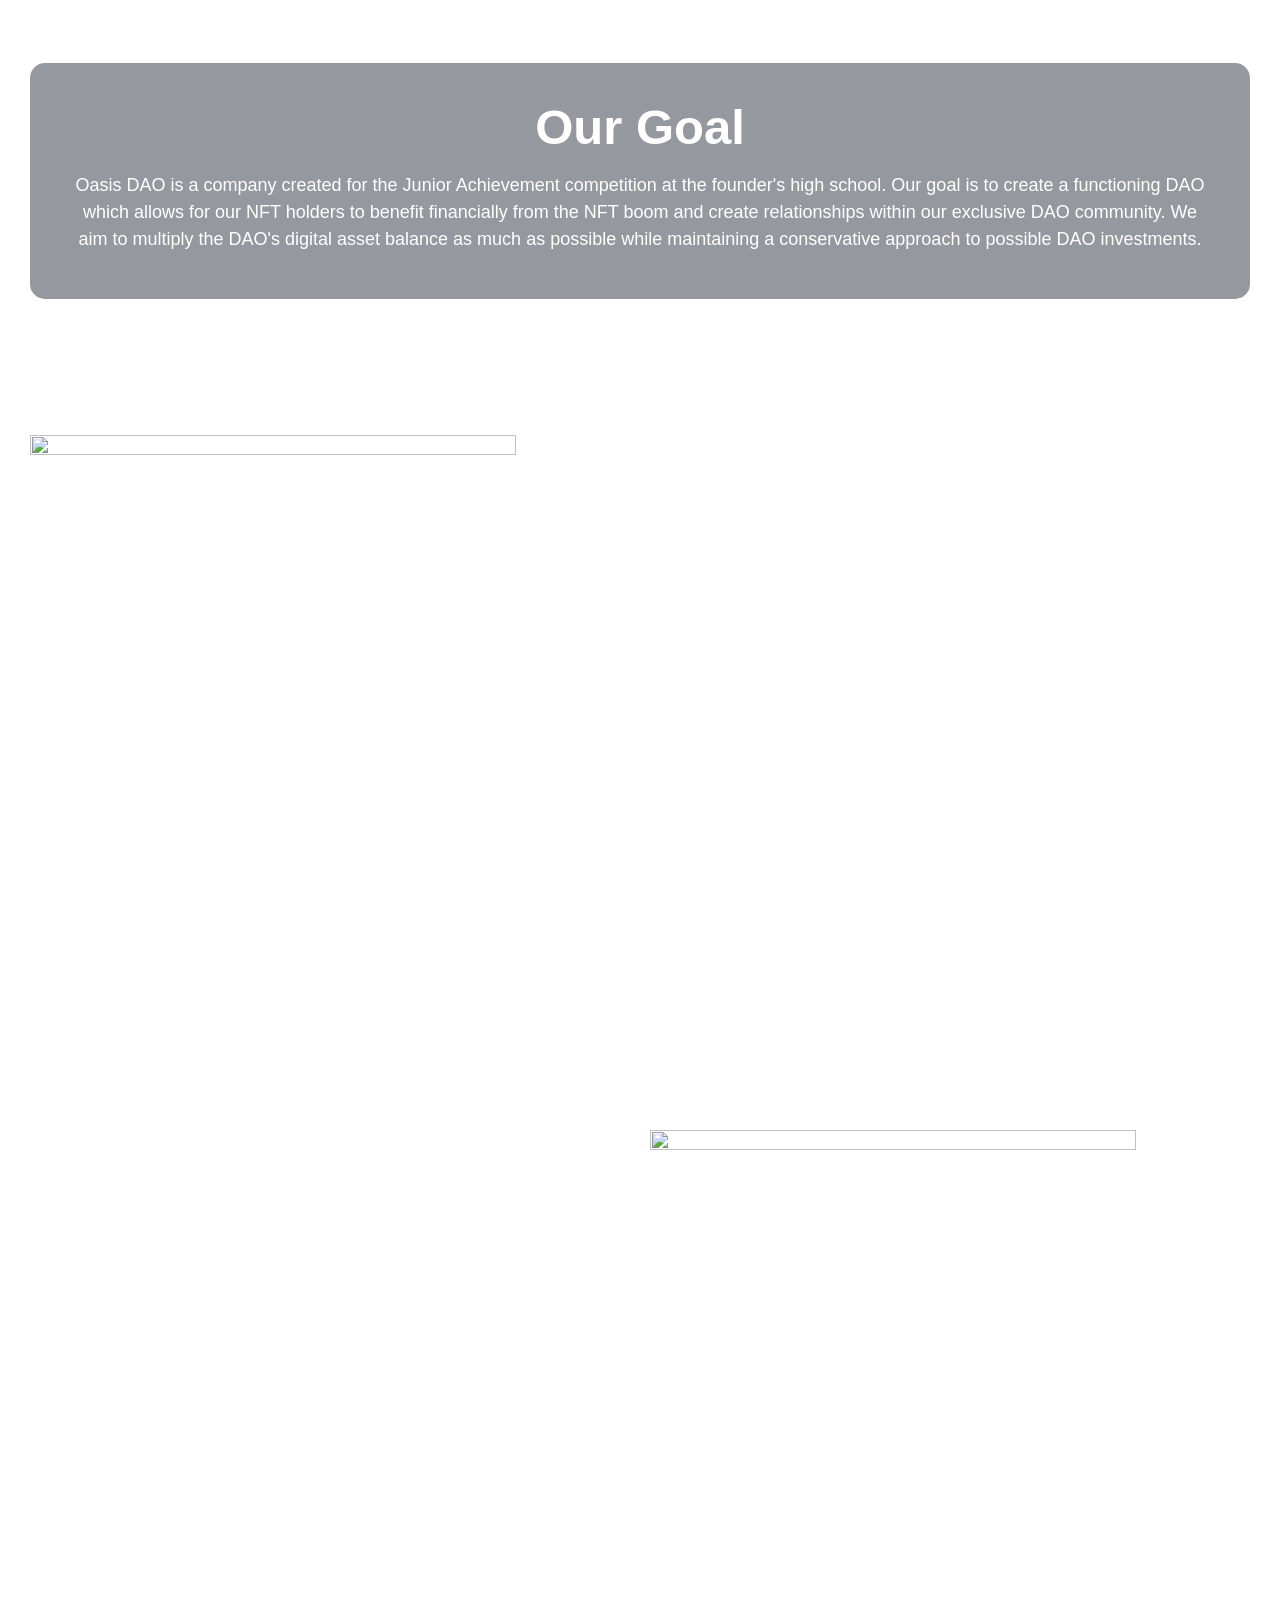
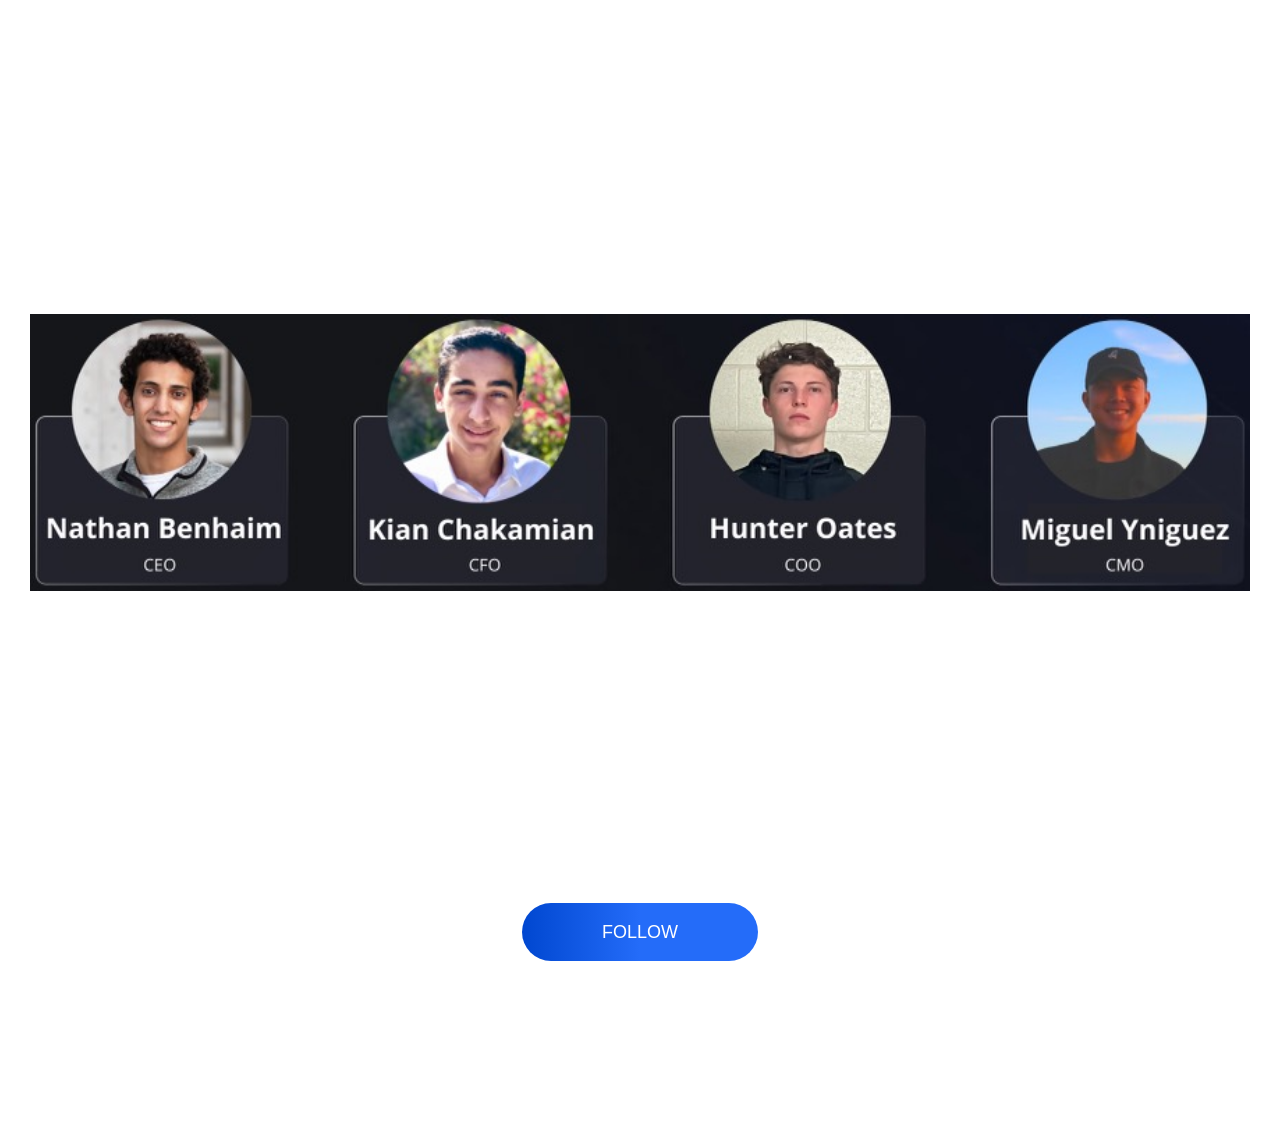
==== commit acd18942: "fawhj" ====
--- a/index.html
+++ b/index.html
@@ -270,13 +270,13 @@
 <a href="https://opensea.io/collection/oasisdao" class="elementor-button-link elementor-button elementor-size-lg" role="button">
 <span class="elementor-button-content-wrapper">
 <span class="elementor-button-icon elementor-align-icon-left">
-<span class="elementor-button-text">OpenSea</span>
+<span class="elementor-button-text"> Open Sea </span>
 </span>
 </a>
 
 <style type="text/css">
-@media screen and (min-width: 600px)  {
-			.mobile-break { display: none; }
+	@media screen and (min-width: 600px)  {
+				.mobile-break { display: none; }
 	}
 </style>
 
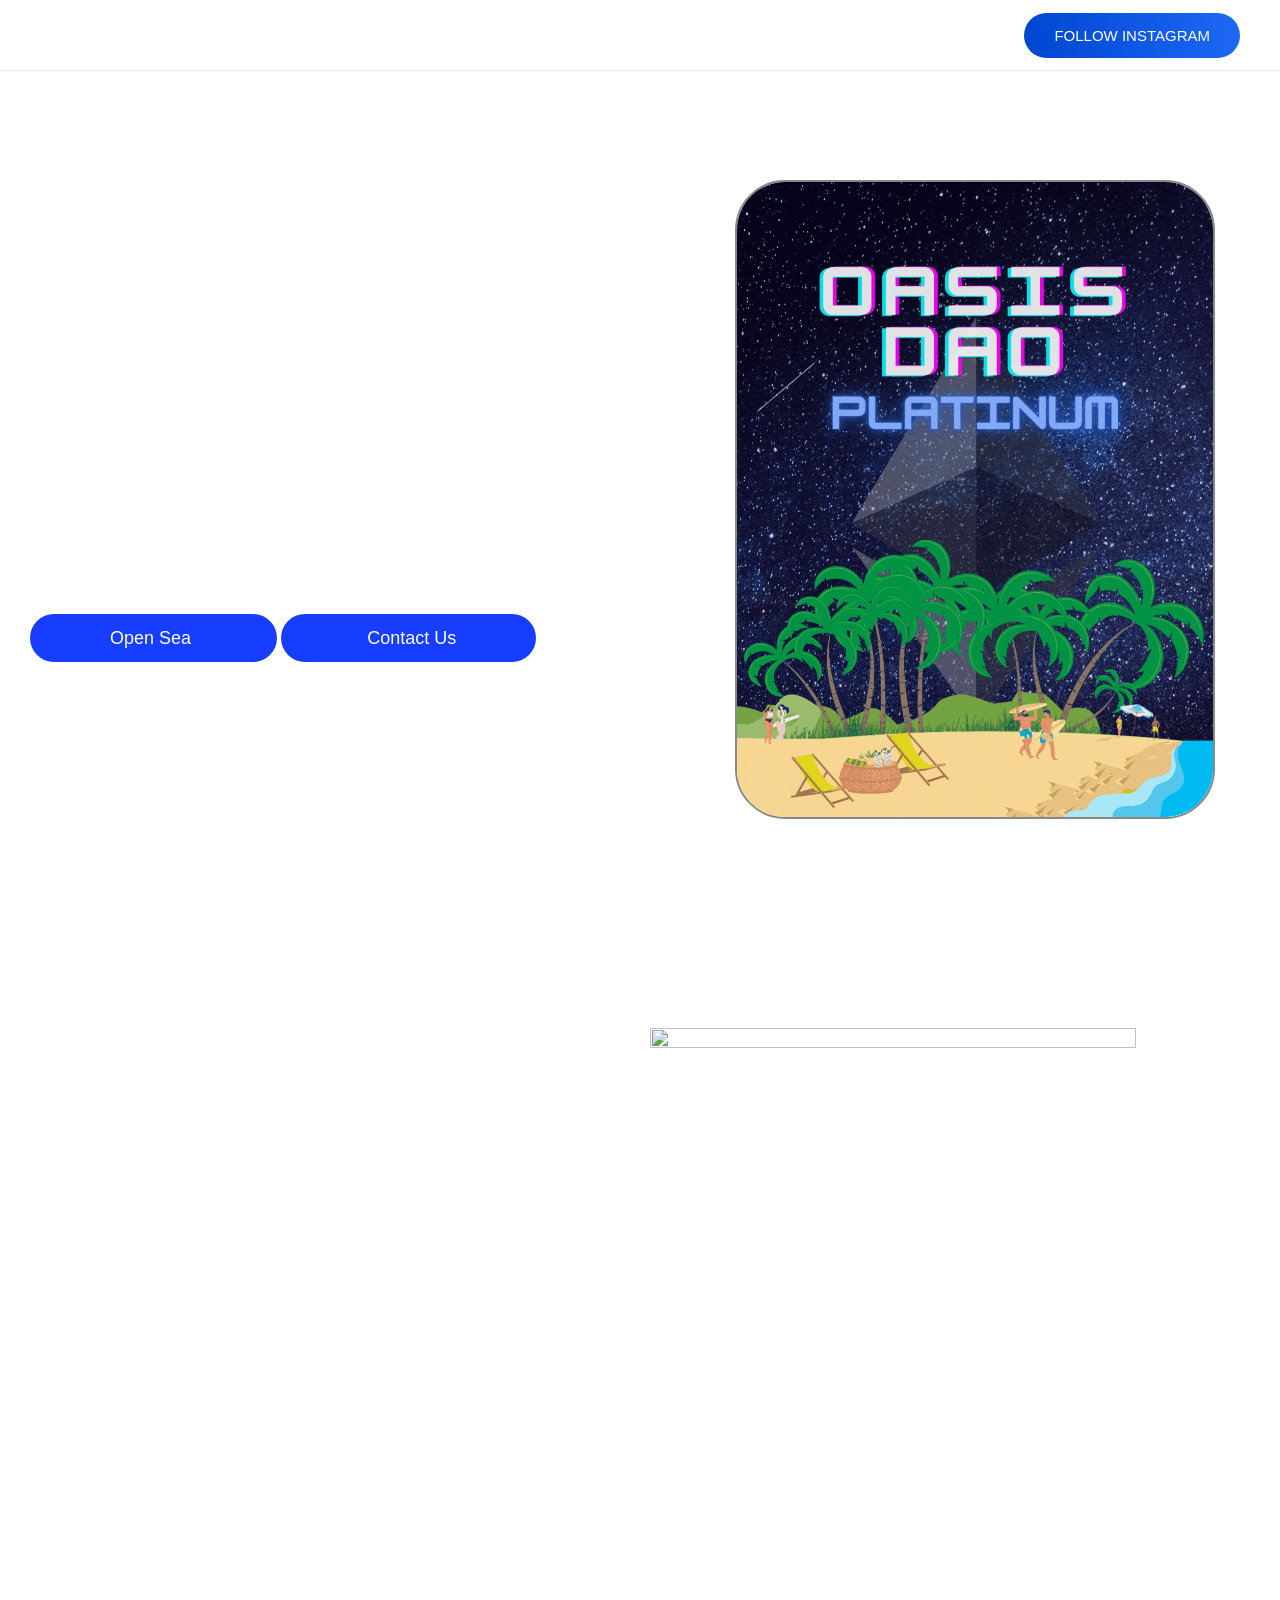
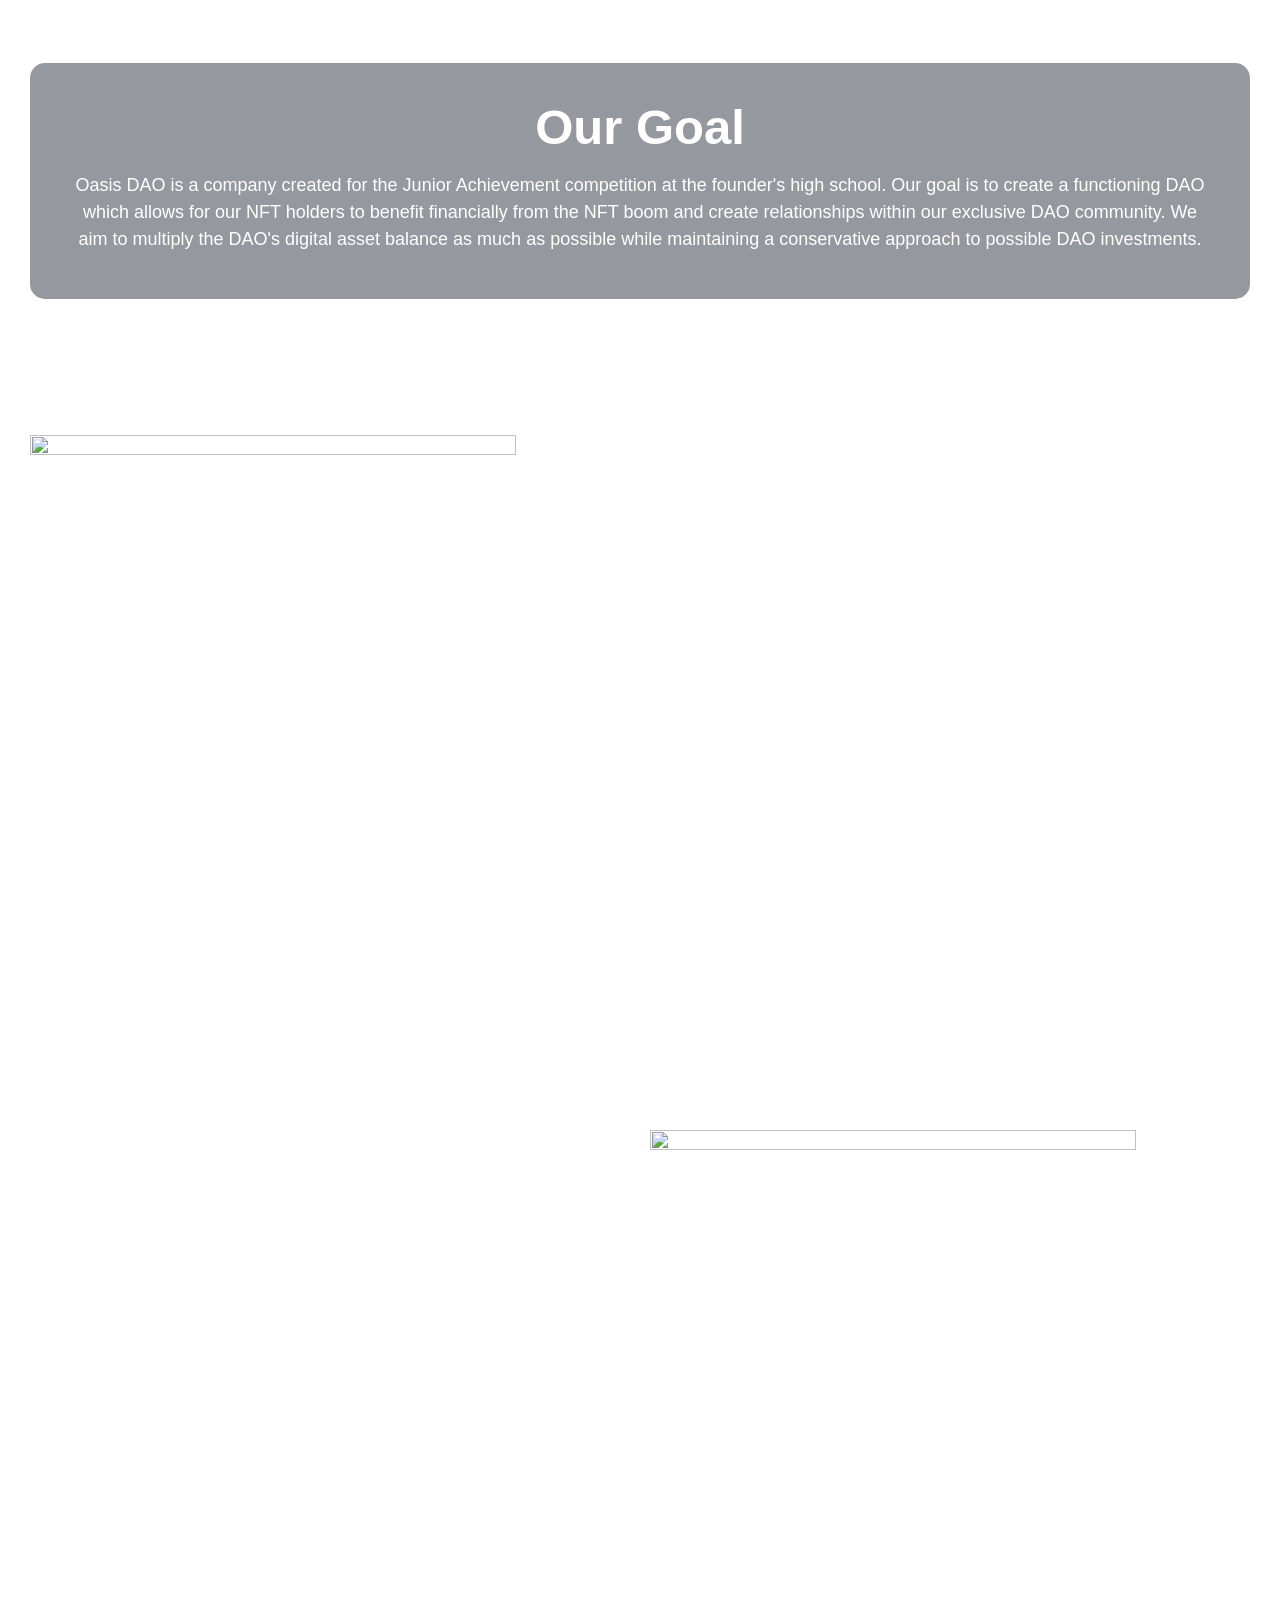
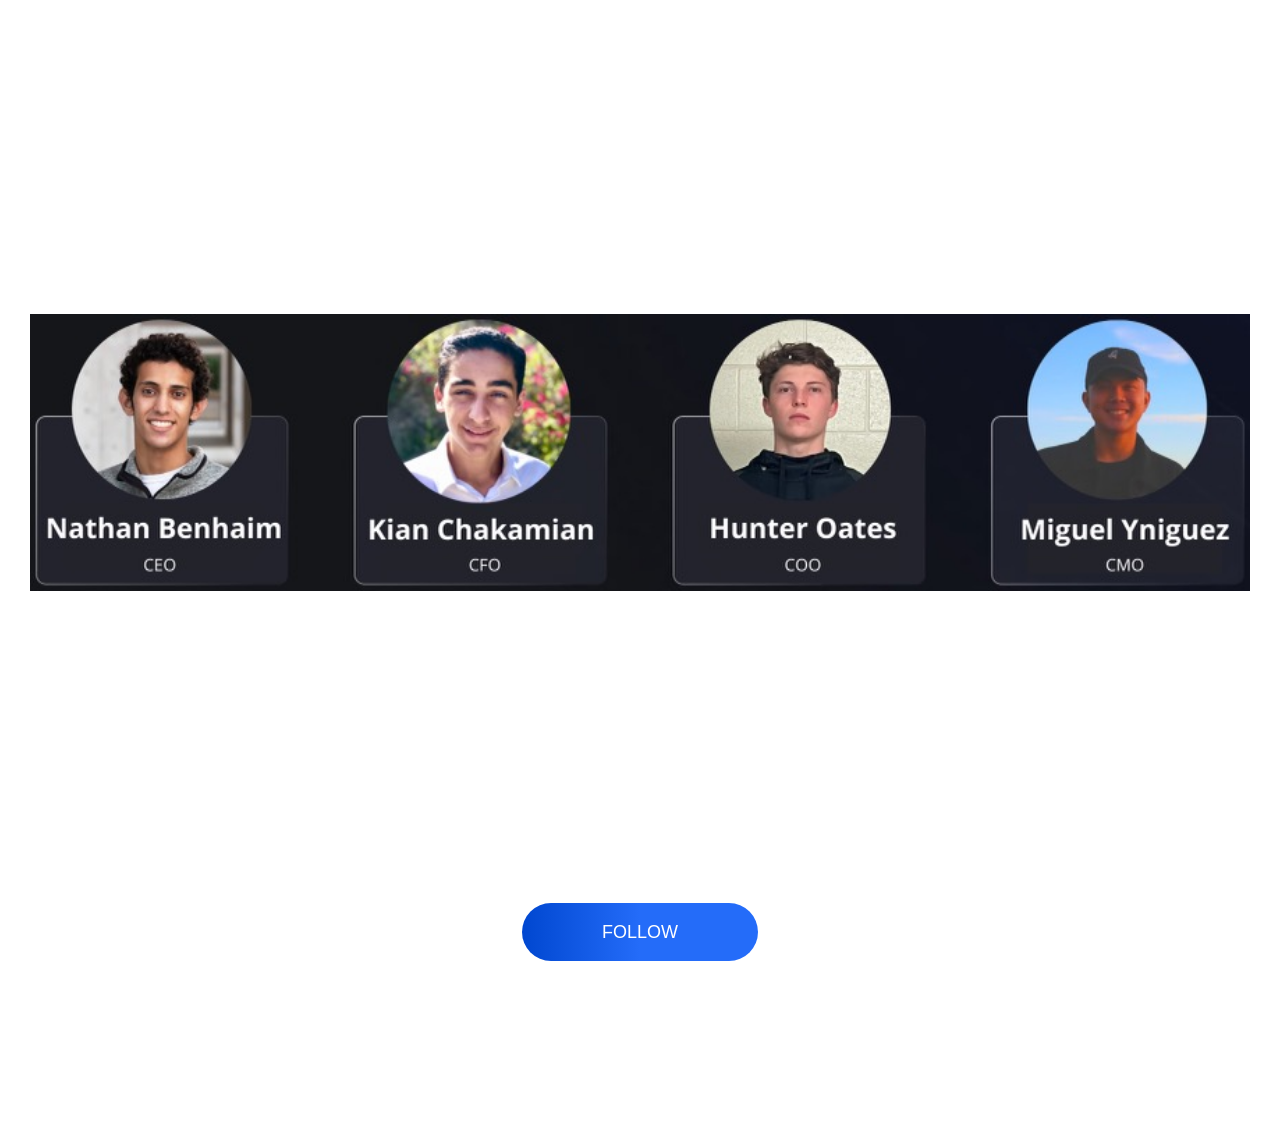
==== commit 5dd0d3bb: "afjk" ====
--- a/index.html
+++ b/index.html
@@ -261,7 +261,7 @@
 <div class="elementor-element elementor-element-886d8b0 elementor-widget elementor-widget-text-editor" data-id="886d8b0" data-element_type="widget" data-widget_type="text-editor.default">
 <div class="elementor-widget-container">
 <div class="elementor-text-editor elementor-clearfix">
-<p>Oasis DAO is a financial management service that makes conservative investments in NFT assets on behalf of DAO investors.<br><br>Fill out the Contact Us form to get in touch with an OasisDAO representative ... </p> </div>
+<p>Oasis DAO is a financial management service that makes conservative investments in NFT assets on behalf of DAO investors.<br><br>Fill out the Contact Us form to get in touch with an OasisDAO representative. </p> </div>
 </div>
 </div>
 <div class="elementor-element elementor-element-8313cef mint-now-top elementor-align-left elementor-widget elementor-widget-button" data-id="8313cef" data-element_type="widget" data-widget_type="button.default">
